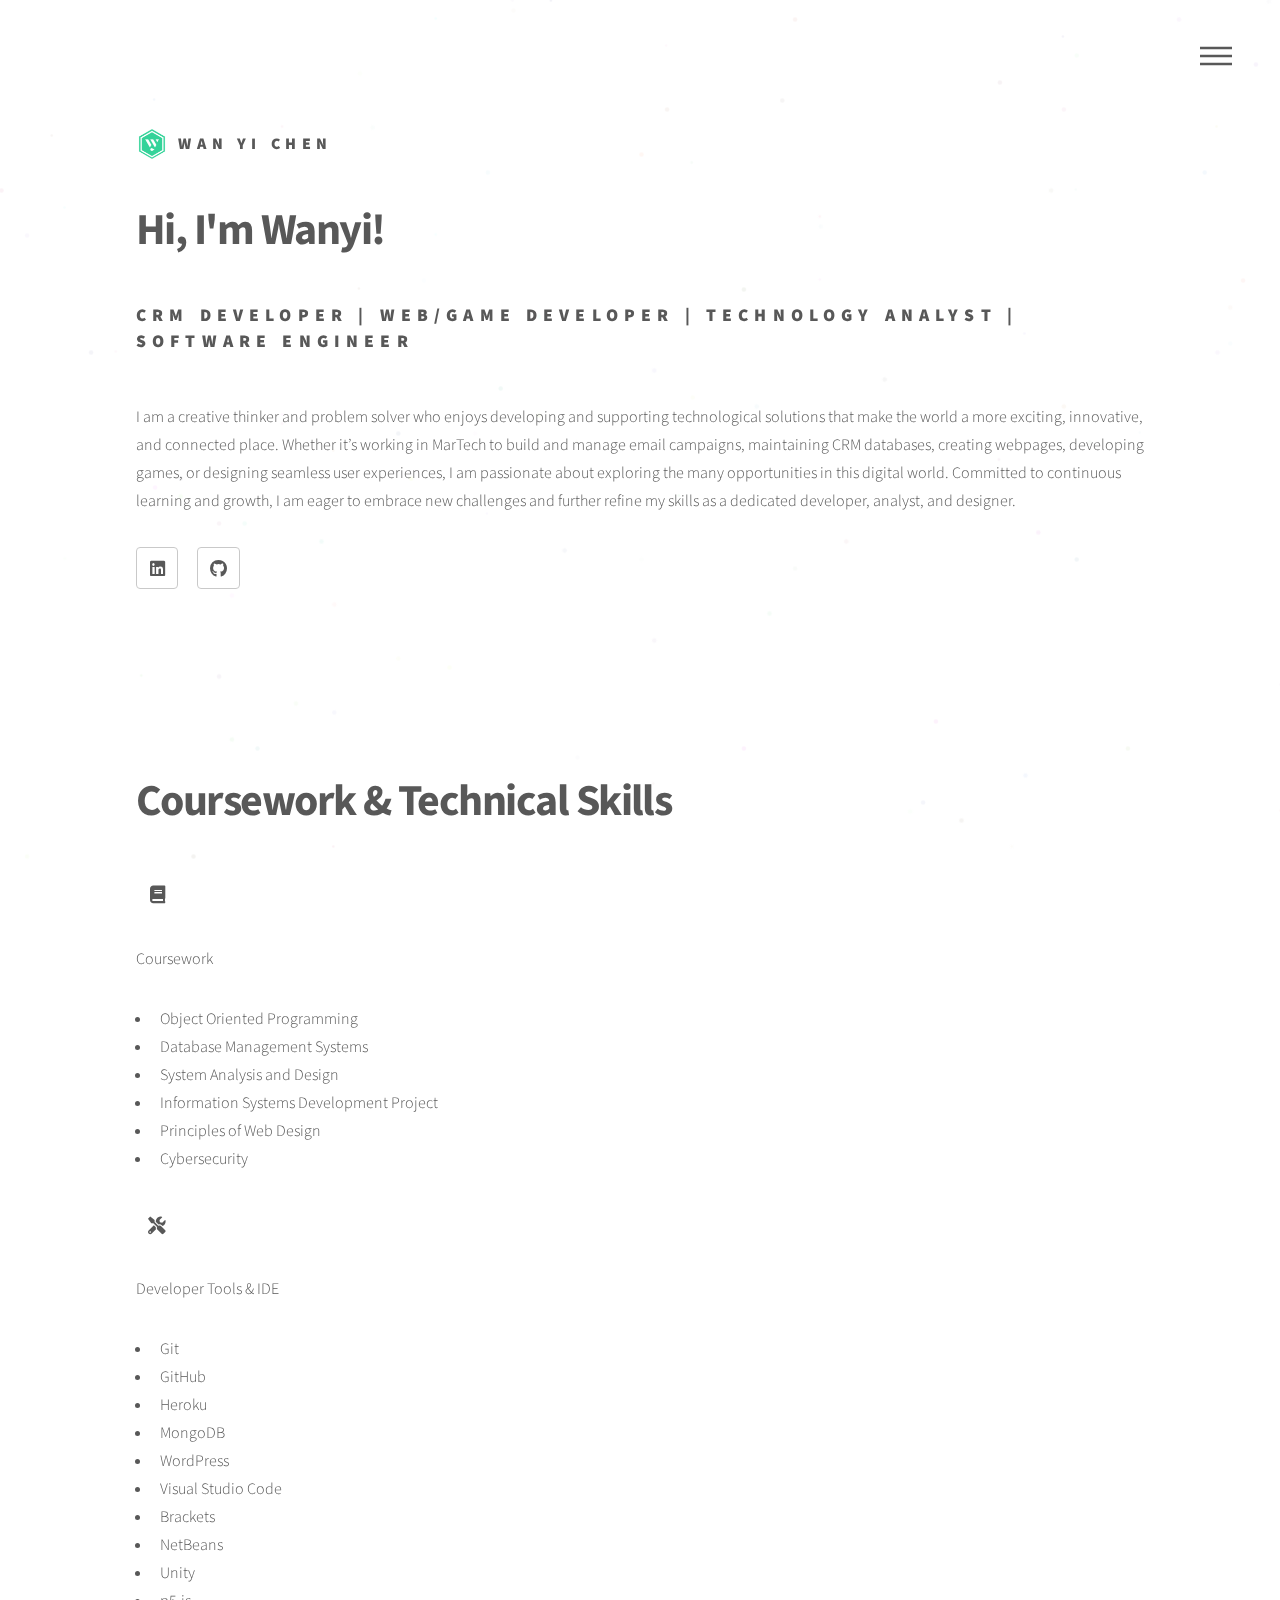
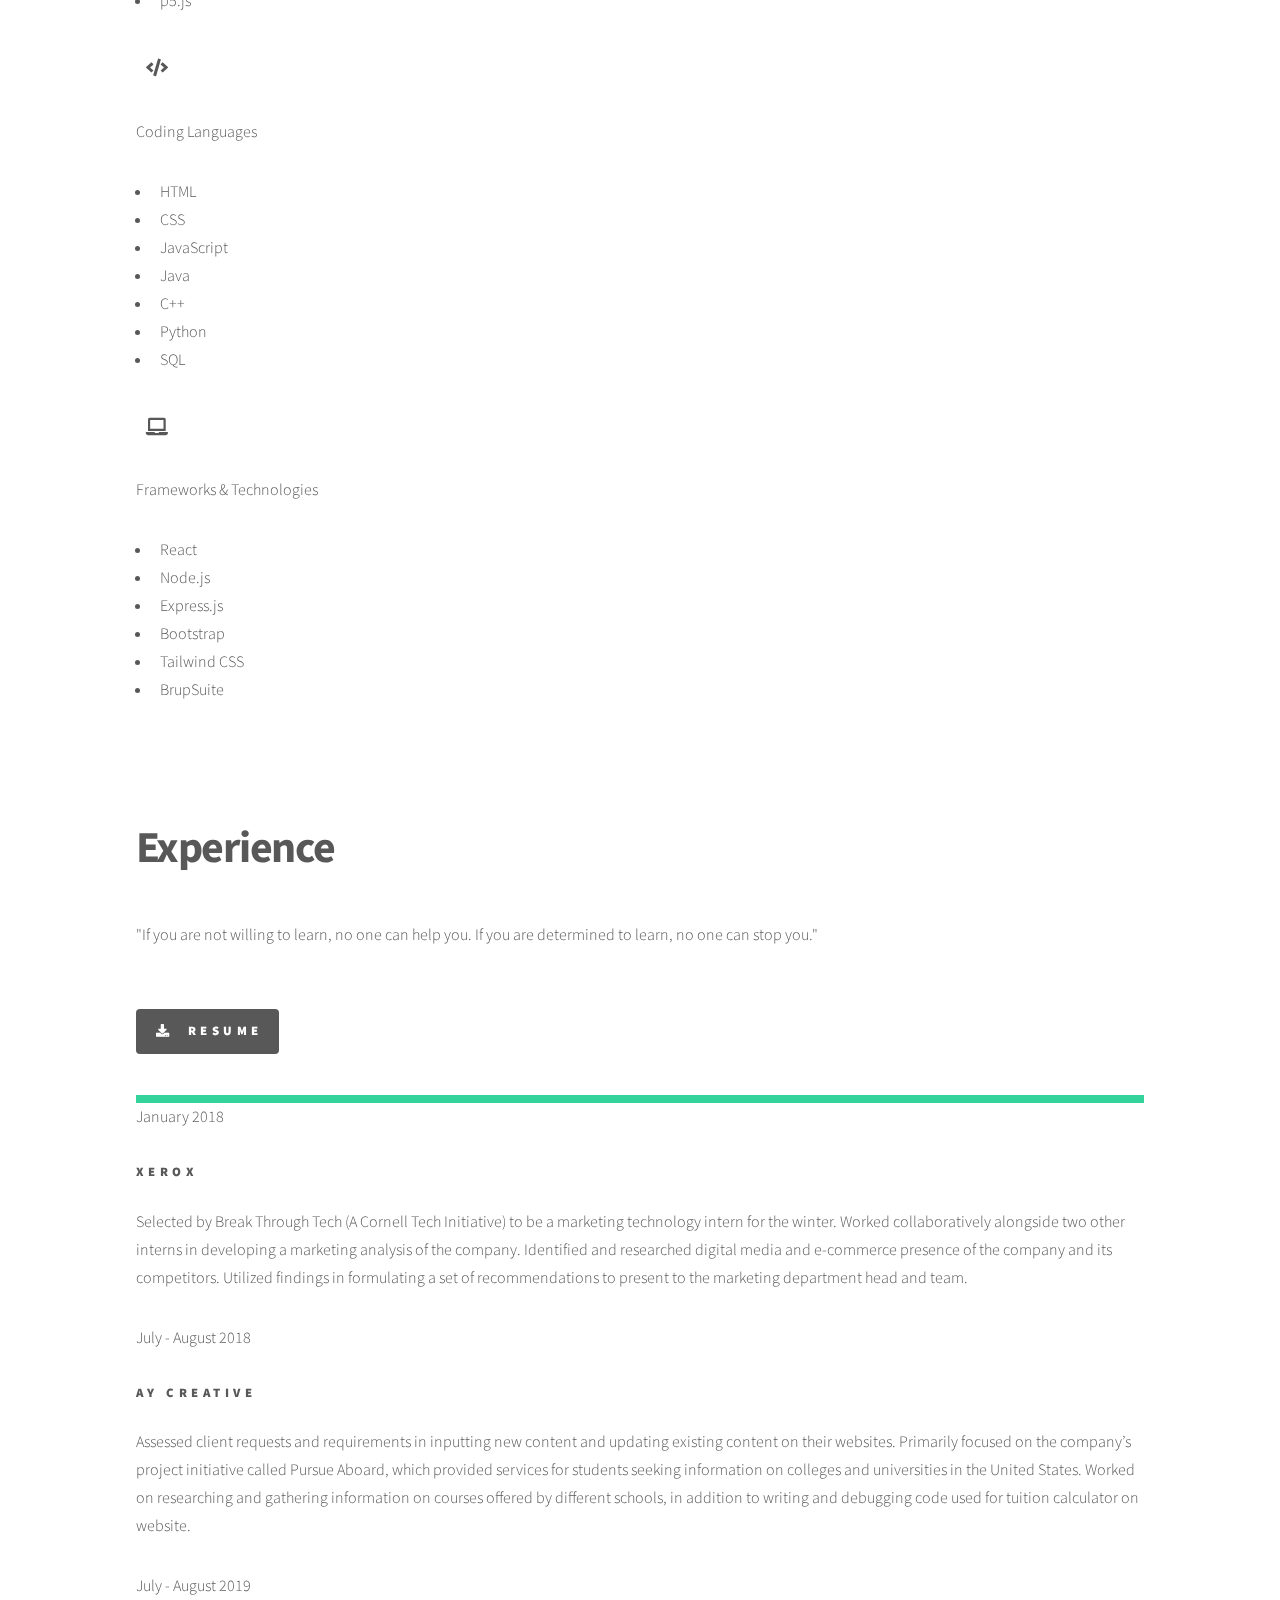
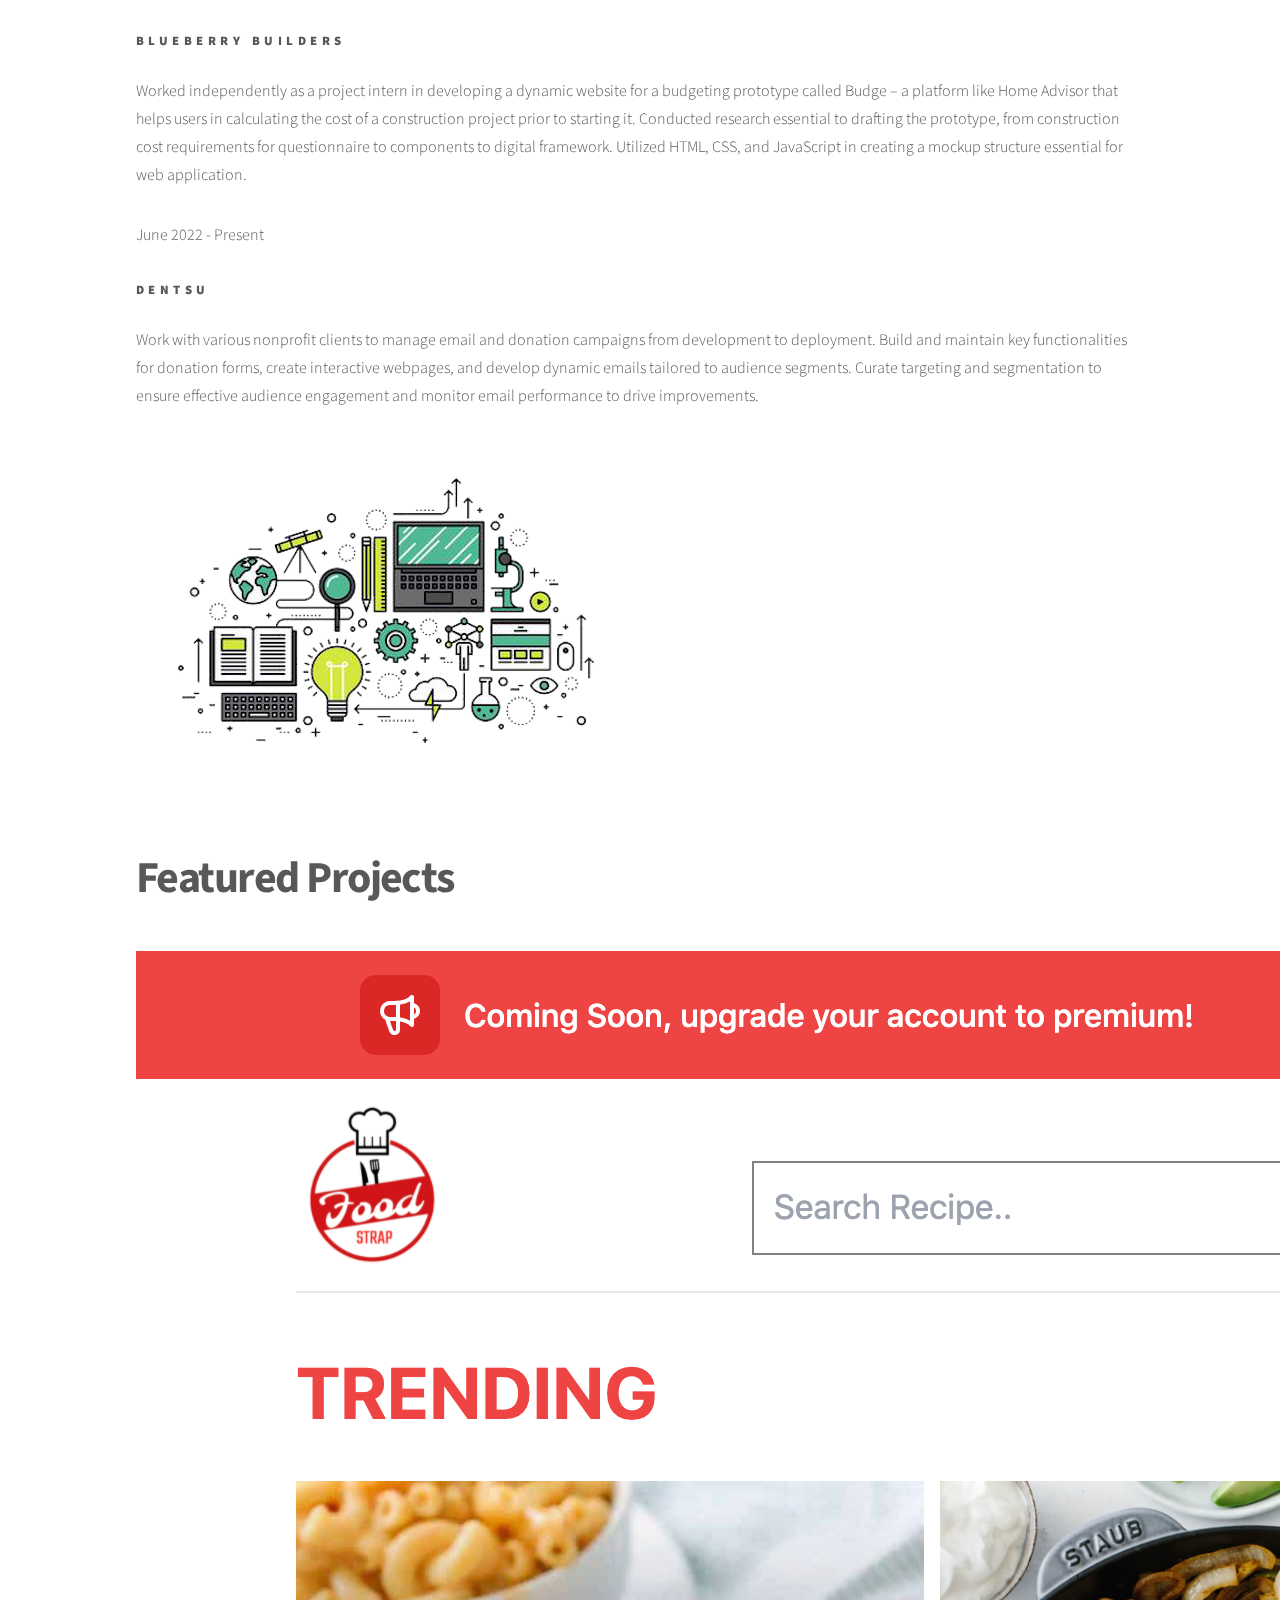
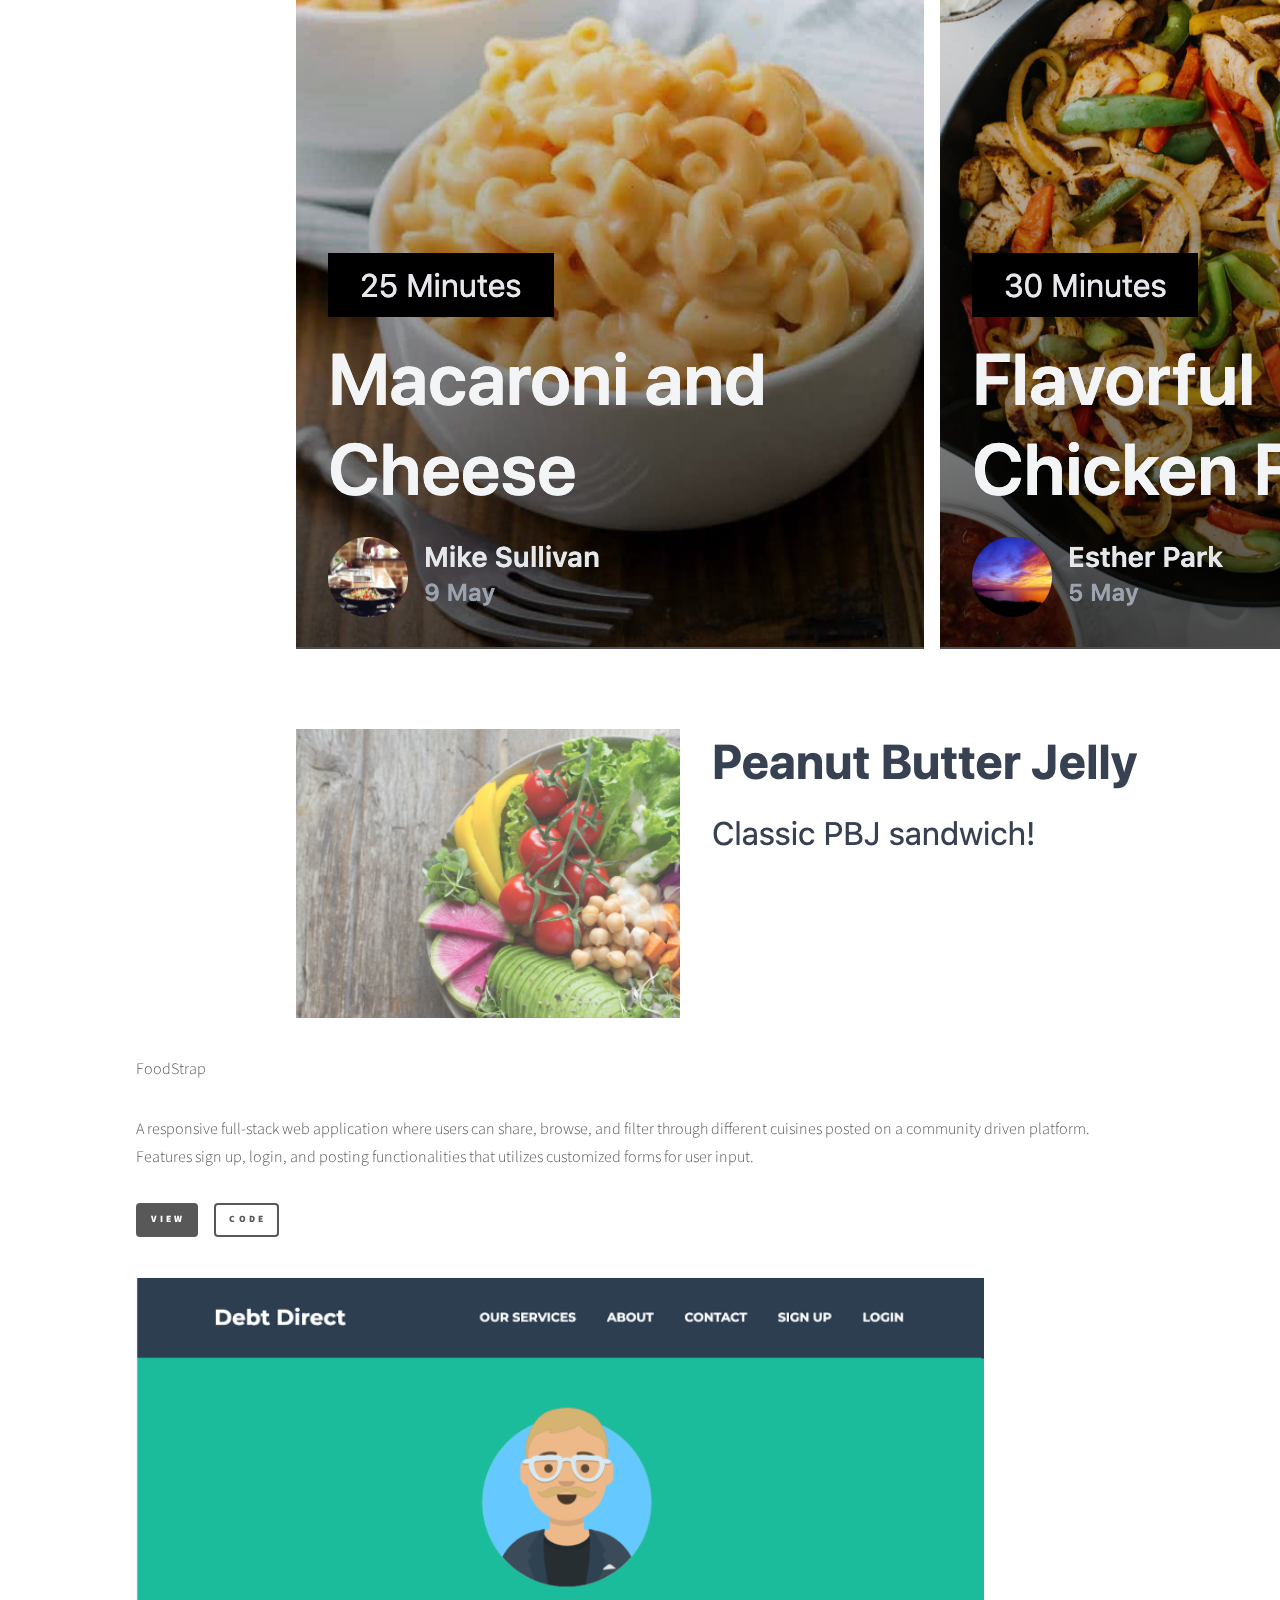
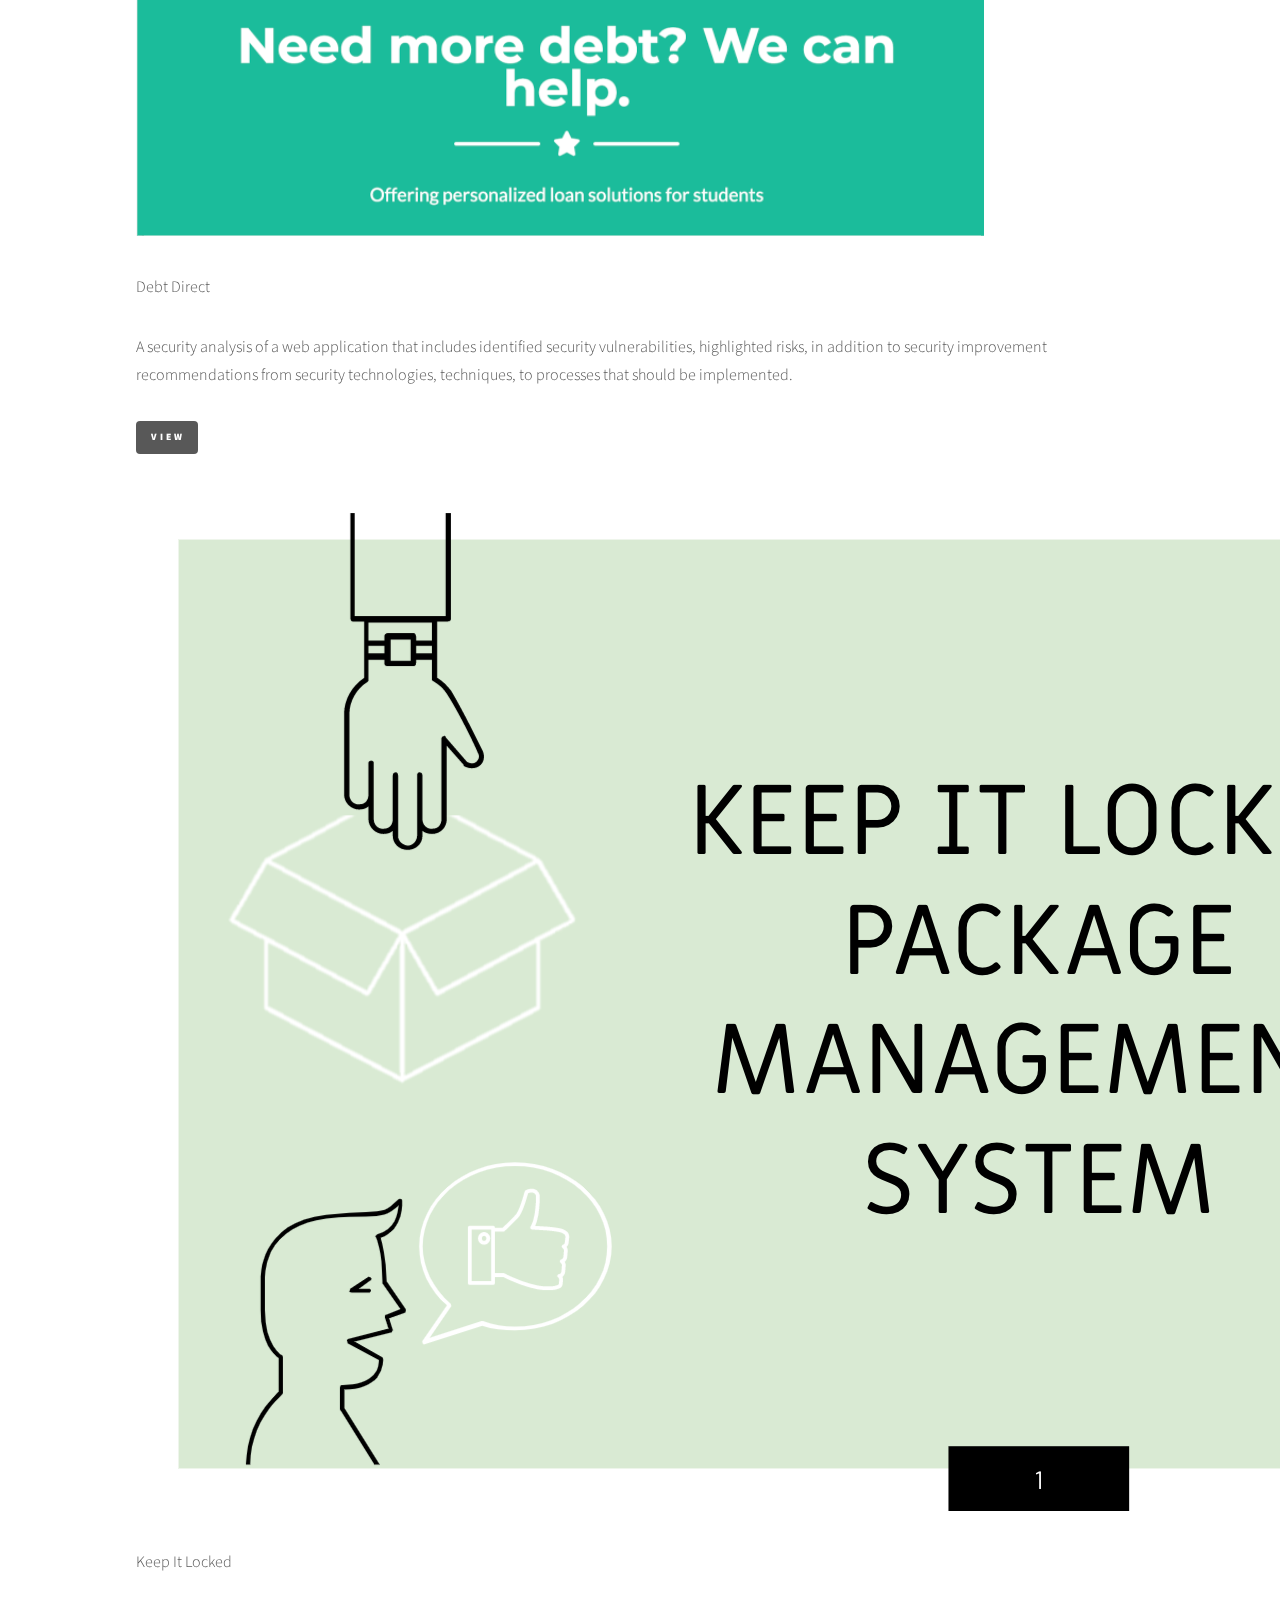
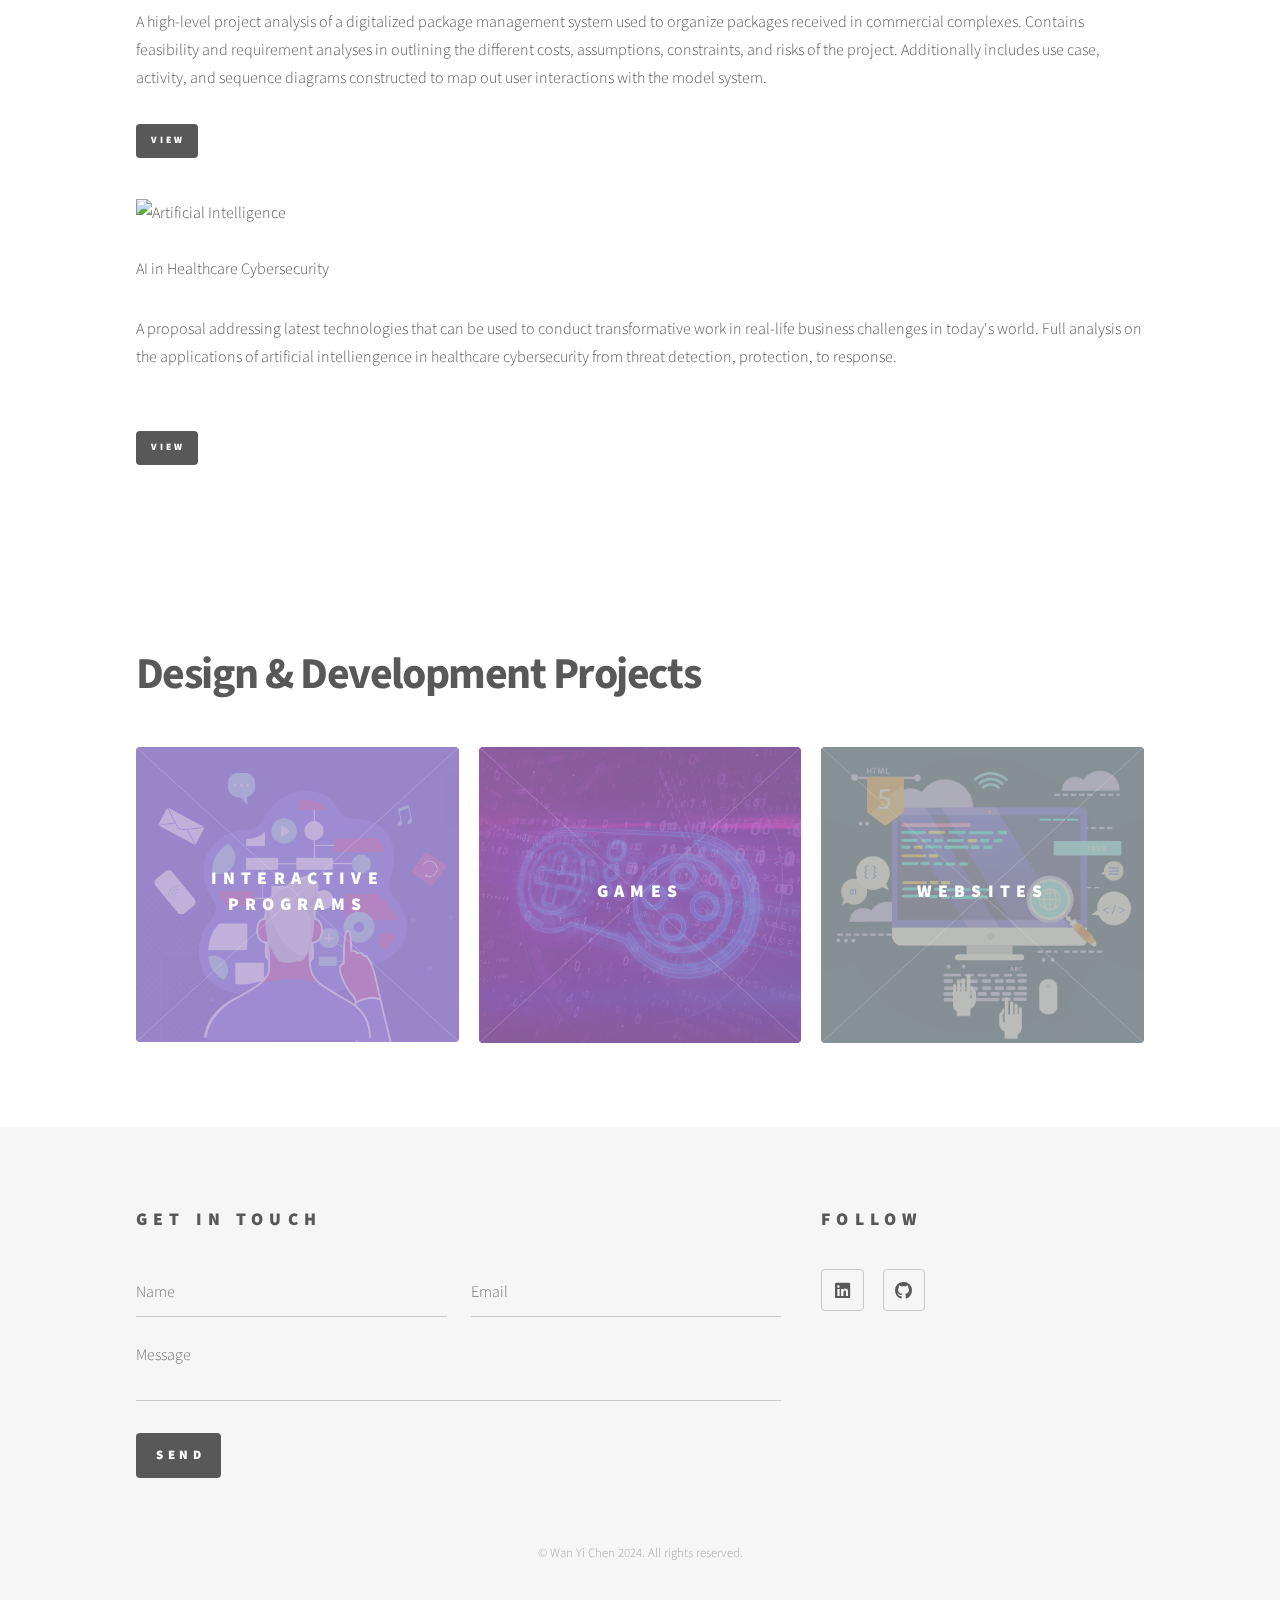
==== index.html @ b0705f7f "Updated header" ====
<!DOCTYPE HTML>
<html>
	<head>
		<title>Wan Yi Chen</title>
		<meta charset="utf-8"/>
        <link href="imgs/logo.png" rel="icon" type="image/x-icon"/>
		<meta name="viewport" content="width=device-width, initial-scale=1, user-scalable=no"/>
        <link href="https://unpkg.com/tailwindcss@2.0.4/dist/tailwind.min.css" rel="stylesheet"> 
		<link rel="stylesheet" href="assets/css/main.css"/>
        <link rel="stylesheet" href="https://cdnjs.cloudflare.com/ajax/libs/animate.css/4.1.1/animate.min.css"/>
		<noscript><link rel="stylesheet" href="assets/css/noscript.css"/></noscript>
	</head>
	<body class="is-preload">  
         <div id="wrapper" class="animate__animated animate__fadeIn animate__fast" >
            <div class="bg-opacity-90 starfield bg-black">
            <div class="static"></div>
            <div class="moving-1"></div>
            <div class="moving-2"></div>
            <div class="moving-3"></div>
            </div>
            
				<!-- Header -->
					<header id="header">
						<div class="inner text-white">

							<!-- Logo -->
								<a href="index.html" class="logo">
									<span class="symbol"><img src="imgs/logo.png" alt="Logo" /></span><span class="title animate__animated animate__fadeIn">Wan Yi Chen</span>
								</a>

							<!-- Nav -->
								<nav>
									<ul>
										<li><a href="#menu">Menu</a></li>
									</ul>
								</nav>
						</div>
					</header>

				<!-- Menu -->
					<nav id="menu">
						<h2>Menu</h2>
						<ul>
							<li><a href="index.html">Home</a></li>
                            <li><a href="#coursework&technicalskills">Coursework &amp; Technical Skills</a></li>
							<li><a href="#experience">Experience</a></li>
							<li><a href="#academicprojects">Academic Projects</a></li>
							<li><a href="#design&developmentprojects">Design &amp; Development Projects</a></li>
							<li><a href="#footer">Contact</a></li>
						</ul>
					</nav>

				<!-- Main -->
					<div id="main" >
						<div class="inner text-white">
							<header>
                                <h1 class="py-0.5">Hi, I'm Wanyi!</h1>
                                <h2 class="py-0.5 text-base">CRM Developer | Web/Game Developer | Technology Analyst | Software Engineer</h2><br>
								<p>I am a creative thinker and problem solver who enjoys developing and supporting technological solutions that make the world a more exciting, innovative, and connected place. Whether it’s working in MarTech to build and manage email campaigns, maintaining CRM databases, creating webpages, developing games, or designing seamless user experiences, I am passionate about exploring the many opportunities in this digital world. Committed to continuous learning and growth, I am eager to embrace new challenges and further refine my skills as a dedicated developer, analyst, and designer.</p>
                                <ul class="icons">
									<li><a href="https://www.linkedin.com/in/-wanyichen" target="_blank" class="icon brands style2 fa-linkedin"><span class="label">LinkedIn</span></a></li>
									<li><a href="https://github.com/wyc21" target="_blank" class="icon brands style2 fa-github"><span class="label">GitHub</span></a></li>
								</ul>
							</header>
						</div> 
					</div>
                
                <!-- Coursework & Technical Skills -->
					<div id="coursework&technicalskills" class="bg-gray-100 bg-opacity-">
						<div class="inner">
                            <br><br>
				            <h1>Coursework &amp; Technical Skills</h1>
							<div class="flex items-center justify-center">
                                <div class="grid grid-cols-1 gap-7 sm:grid-cols-2 md:grid-cols-2 lg:grid-cols-4 xl:grid-cols-4">
                                    <!-- 1 card -->
                                    <div class="relative bg-white py-6 px-6 rounded-3xl w-64 my-13 shadow-xl">
                                        <div class=" text-white flex items-center absolute rounded-full py-4 px-4 shadow-xl bg-green-400 left-4 -top-6">
                                            <li class="icon solid style2 fa-book" style="border: none;"></li>
                                        </div>
                                        <br>
                                        <div class="mt-8">
                                            <p class="text-2xl md:text-2xl font-bold leading-normal md:leading-relaxed mb-2">Coursework</p> 
                                            <p class="text-2xl md:text-2xl font-bold leading-normal md:leading-relaxed mb-2"></p> 
											<ul>
                                                <li>Object Oriented Programming</li>
												<li>Database Management Systems</li>
												<li>System Analysis and Design</li>
                                                <li>Information Systems Development Project</li>
                                                <li>Principles of Web Design</li>
                                                <li>Cybersecurity</li>
											</ul>
											
                                        </div>
                                    </div>

                                    <!-- 2 card -->
                                    <div class="relative bg-white py-6 px-6 rounded-3xl w-64 my-13 shadow-xl">
                                        <div class=" text-white flex items-center absolute rounded-full py-4 px-4 shadow-xl bg-green-400 left-4 -top-6">
                                            <!-- svg  -->
                                            <li class="icon solid style2 fa-tools" style="border: none;"></li>
                                        </div>
                                        <br>
                                        <div class="mt-8">
                                            <p class="text-2xl md:text-2xl font-bold leading-normal md:leading-relaxed mb-2"> Developer Tools &amp; IDE</p> 
                                            
											<ul>
												<li>Git</li>
												<li>GitHub</li>
                                                <li>Heroku</li>
                                                <li>MongoDB</li>
                                                <li>WordPress</li>
                                                <li>Visual Studio Code</li>
                                                <li>Brackets</li>
                                                <li>NetBeans</li>
                                                <li>Unity</li>
                                                <li>p5.js</li>
											</ul>
                                        </div>
                                    </div>

                                    <!-- 3 card -->
                                    <div class="relative bg-white py-6 px-6 rounded-3xl w-64 my-13 shadow-xl">
                                        <div class=" text-white flex items-center absolute rounded-full py-4 px-4 shadow-xl bg-green-400 left-4 -top-6">
                                            <!-- svg  -->
                                            <li class="icon solid style2 fa-code" style="border: none;"></li>
                                        </div>
                                        <br>
                                        <div class="mt-8">
                                            <p class="text-2xl md:text-2xl font-bold leading-normal md:leading-relaxed mb-2">Coding Languages</p> 
                                            <p class="text-2xl md:text-2xl font-bold leading-normal md:leading-relaxed mb-2"></p> 
											<ul>
												<li>HTML</li>
												<li>CSS</li>
												<li>JavaScript</li>
                                                <li>Java</li>
                                                <li>C++</li>
                                                <li>Python</li>
                                                <li>SQL</li>
											</ul>
											
                                        </div>
                                    </div>

                                    
                                     <!-- 4 card -->
                                    <div class="relative bg-white py-6 px-6 rounded-3xl w-64 my-13 shadow-xl">
                                        <div class=" text-white flex items-center absolute rounded-full py-4 px-4 shadow-xl bg-green-400 left-4 -top-6">
                                            <!-- svg  -->
                                            <li class="icon solid style2 fa-laptop" style="border: none;"></li>
                                        </div>
                                        <br>
                                        <div class="mt-8">
                                            <p class="text-2xl md:text-2xl font-bold leading-normal md:leading-relaxed mb-2">Frameworks &amp; Technologies</p> 
                                            
											<ul>
                                                <li>React</li>
                                                <li>Node.js</li>
                                                <li>Express.js</li>
                                                <li>Bootstrap</li>
                                                <li>Tailwind CSS</li>
                                                <li>BrupSuite</li>												
											</ul>
                                        </div>
                                    </div>
                                </div>
                            </div>
						</div>
                        <br><br><br>

					</div>
                
                <!-- Experience -->
					<div id="experience" class="bg-white">
						<div class="inner">
                            <section>
                                <div class="text-gray py-8">
                                <div class="container mx-auto flex flex-col items-start md:flex-row my-12 md:my-24">
                                  <div class="flex flex-col w-full sticky md:top-36 lg:w-1/3 mt-2 md:mt-12 px-8">
                                    <h1>Experience</h1>
                                    <p>
                                      "If you are not willing to learn, no one can help you. If you are determined to learn, no one can stop you."
                                    </p>
                                    <br>
                                      
									<ul class="actions">
										<li><a href="https://drive.google.com/file/d/18o-GOjM1b8qP3VtBN385Vcfc3xRdpAsq/view?usp=sharing" target="_blank" class="button primary icon solid fa-download"> Resume</a></li>
										<!--<li><a href="#" class="button icon solid fa-upload">Icon</a></li>-->
									</ul>
                                      
                                  </div>
                                  <div class="ml-0 md:ml-12 lg:w-2/3 sticky">
                                    <div class="container mx-auto w-full h-full">
                                      <div class="relative wrap overflow-hidden p-10 h-full">
                                        <div class="border-2-2 border-green-555 absolute h-full border"
                                          style="right: 50%; border: 2px solid #34D399; border-radius: 1%;"></div>
                                        <div class="border-2-2 border-green-555 absolute h-full border"
                                          style="left: 50%; border: 2px solid #34D399; border-radius: 1%;"></div>
                                        <div class="mb-8 flex justify-between flex-row-reverse items-center w-full left-timeline">
                                          <div class="order-1 w-5/12"></div>
                                          <div class="order-1 w-5/12 px-1 py-4 text-right">
                                            <p class="mb-3 text-base text-green-500">January 2018</p>
                                            <a href="https://drive.google.com/file/d/1yQUHmw_jqwL-TA2JzObLzUQt7g9b4c9-/view" target="_blank"><h4 class="mb-3 font-bold text-lg md:text-2xl">Xerox</h4></a>
                                            <!--<img class="py-4" src="imgs/xerox.png"/>-->
                                            <p class="text-sm md:text-base leading-snug text-gray text-opacity-100">
                                              Selected by Break Through Tech (A Cornell Tech Initiative) to be a marketing technology intern for the winter. Worked collaboratively alongside two other interns in developing a marketing analysis of the company. Identified and researched digital media and e-commerce presence of the company and its competitors. Utilized findings in formulating a set of recommendations to present to the marketing department head and team.
                                            </p>
                                          </div>
                                        </div>
                                        <div class="mb-8 flex justify-between items-center w-full right-timeline">
                                          <div class="order-1 w-5/12"></div>
                                          <div class="order-1  w-5/12 px-1 py-4 text-left">
                                            <p class="mb-3 text-base text-green-500">July - August 2018</p>
                                            <a href="https://aycreativegroup.com/en/" target="_blank"><h4 class="mb-3 font-bold text-lg md:text-2xl">AY Creative</h4></a>
                                            <!--<img class="py-4" src="imgs/aycreative.png" />-->
                                            <p class="text-sm md:text-base leading-snug text-gray text-opacity-100">
                                                Assessed client requests and requirements in inputting new content and updating existing content on their websites. Primarily focused on the company’s project initiative called Pursue Aboard, which provided services for students seeking information on colleges and universities in the United States. Worked on researching and gathering information on courses offered by different schools, in addition to writing and debugging code used for tuition calculator on website.
                                            </p>
                                          </div>
                                        </div>
                                        <div class="mb-8 flex justify-between flex-row-reverse items-center w-full left-timeline">
                                          <div class="order-1 w-5/12"></div>
                                          <div class="order-1 w-5/12 px-1 py-4 text-right">
                                            <p class="mb-3 text-base text-green-500">July - August 2019</p>
                                            <a href="https://drive.google.com/file/d/1PQ29CvT6aPrEc_n4iLNlScfOBwNQAE7D/view" target="_blank"><h4 class="mb-3 font-bold text-lg md:text-2xl">Blueberry Builders</h4></a>
                                            <!--<img class="object-contain h-47 py-4 " src="imgs/bb.png"/>-->
                                            <p class="text-sm md:text-base leading-snug text-gray text-opacity-100">
                                              Worked independently as a project intern in developing a dynamic website for a budgeting prototype called Budge – a platform like Home Advisor that helps users in calculating the cost of a construction project prior to starting it. Conducted research essential to drafting the prototype, from construction cost requirements for questionnaire to components to digital framework. Utilized HTML, CSS, and JavaScript in creating a mockup structure essential for web application.
                                            </p>
                                          </div>
                                        </div>
        				<div class="mb-8 flex justify-between items-center w-full right-timeline">
                                          <div class="order-1 w-5/12"></div>
                                          <div class="order-1  w-5/12 px-1 py-4 text-left">
                                            <p class="mb-3 text-base text-green-500">June 2022 - Present</p>
                                            <a href="https://drive.google.com/file/d/1j6BR5jCh7_UHBPRL1I7KFLWon0sZc4JG/view?usp=drive_link" target="_blank"><h4 class="mb-3 font-bold text-lg md:text-2xl">Dentsu</h4></a>
                                            <!--<img class="py-4" src="imgs/aycreative.png" />-->
                                            <p class="text-sm md:text-base leading-snug text-gray text-opacity-100">
                                        	Work with various nonprofit clients to manage email and donation campaigns from development to deployment. Build and maintain key functionalities for donation forms, create interactive webpages, and develop dynamic emails tailored to audience segments. Curate targeting and segmentation to ensure effective audience engagement and monitor email performance to drive improvements.
                                            </p>
                                          </div>
                                        </div>
                                      </div>
                                      <img class="mx-auto -mt-30 md:-mt-30" src="imgs/tech.png" />
                                    </div>
                                  </div>
                                </div>
                              </div>
                            </section>

						</div>
					</div>
                
                <!-- Featured Projects -->
					<div id="academicprojects" class="bg-gray-100">
						<div class="inner">
                            <br><br>
                           <div class="content">
                               <h1>Featured Projects</h1>
                                <div class="grid mt-8  gap-8 grid-cols-1 md:grid-cols-2 xl:grid-cols-2">
                                    <div class="flex flex-col ">
                                        <div class="bg-white shadow-md  rounded-3xl p-4">
                                            <div class="flex-none lg:flex">
                                                <div class=" h-full w-full  lg:mb-0 mb-3">
                                                    <img src="imgs/foodstrap.png"
                                                        alt="FoodStrap" class="w-full  object-scale-down lg:object-cover  lg:h-80 rounded-2xl">
                                                </div>

                                                </div>
                                            <div class="flex-auto ml-3 justify-evenly py-2">
                                                <br>
                                                <p class="text-3xl md:text-3xl font-bold leading-normal md:leading-relaxed mb-2">FoodStrap</p> 
                                                <p>A responsive full-stack web application where users can share, browse, and filter through different cuisines posted on a community driven platform. Features sign up, login, and posting functionalities that utilizes customized forms for user input.</p>
                                                <ul class="actions">
                                                <!--<li><a href="https://evening-wildwood-37916.herokuapp.com/" target="_blank" class="button primary small">Live</a></li>-->
                                                <li><a href="https://wyc21.github.io/teamfoodstrap/" target="_blank" class="button primary small">View</a></li>
                                                <li><a href="https://github.com/code269/Foodstrap" target="_blank" class="button small">Code</a></li>
                                                </ul>
                                            </div>
                                        </div>
                                    </div>
                                    <div class="flex flex-col ">
                                        <div class="bg-white shadow-md  rounded-3xl p-4">
                                            <div class="flex-none lg:flex">
                                                <div class=" h-full w-full  lg:mb-0 mb-3">
                                                    <img src="imgs/debt.png"
                                                        alt="Debt Direct" class=" w-full  object-scale-down lg:object-cover  lg:h-80 rounded-2xl">
                                                </div>
                                                </div>
                                            <div class="flex-auto ml-3 justify-evenly py-2">
                                                <br>
                                                <p class="text-3xl md:text-3xl font-bold leading-normal md:leading-relaxed mb-2">Debt Direct</p> 
                                                <p class="">A security analysis of a web application that includes identified security vulnerabilities, highlighted risks, in addition to security improvement recommendations from security technologies, techniques, to processes that should be implemented.</p>
                                                <ul class="actions">
                                                <li><a href="https://drive.google.com/file/d/1vNE9myL2ba5YNNHiNvjFSKFUrs9vTBl4/view?usp=sharing" target="_blank" class="button primary small">View</a></li>
                                                </ul>
                                            </div>
                                        </div>
                                    </div>
                                    <div class="flex flex-col ">
                                        <div class="bg-white shadow-md  rounded-3xl p-4">
                                            <div class="flex-none lg:flex">
                                                <div class=" h-full w-full  lg:mb-0 mb-3">
                                                    <img src="imgs/keepitlocked.png"
                                                        alt="Keep It Locked" class=" w-full  object-scale-down lg:object-cover  lg:h-80 rounded-2xl">
                                                </div>

                                                </div>
                                            <div class="flex-auto ml-3 justify-evenly py-2">
                                                <br>
                                                <p class="text-3xl md:text-3xl font-bold leading-normal md:leading-relaxed mb-2">Keep It Locked</p> 
                                                <p>A high-level project analysis of a digitalized package management system used to organize packages received in commercial complexes. Contains feasibility and requirement analyses in outlining the different costs, assumptions, constraints, and risks of the project. Additionally includes use case, activity, and sequence diagrams constructed to map out user interactions with the model system.</p>
                                                <ul class="actions">
                                                <li><a href="https://drive.google.com/drive/folders/1AUXqIhWLlhalVPJja4xqK9_0mr_6cXMq?usp=sharing" target="_blank" class="button primary small">View</a></li>
                                                </ul>
                                            </div>
                                        </div>
                                    </div>
                                    <div class="flex flex-col ">
                                        <div class="bg-white shadow-md  rounded-3xl p-4">
                                            <div class="flex-none lg:flex">
                                                <div class=" h-full w-full  lg:mb-0 mb-3">
                                                    <img src="imgs/ai.png"
                                                        alt="Artificial Intelligence" class=" w-full  object-scale-down lg:object-cover  lg:h-80 rounded-2xl">
                                                </div>

                                                </div>
                                            <div class="flex-auto ml-3 justify-evenly py-2">
                                                <br>
                                                <p class="text-3xl md:text-3xl font-bold leading-normal md:leading-relaxed mb-2">AI in Healthcare Cybersecurity</p> 
                                                <p>A proposal addressing latest technologies that can be used to conduct transformative work in real-life business challenges in today's world. Full analysis on the applications of artificial intelliengence in healthcare cybersecurity from threat detection, protection, to response.</p>
                                                <br>
                                                <ul class="actions">
                                                <li><a href="https://drive.google.com/file/d/13tG_dclLdoRSAJwkjGaUN20kIacrQZGK/view?usp=sharing" target="_blank" class="button primary small">View</a></li>
                                                </ul>
                                            </div>
                                        </div>
                                    </div>
                                </div>
                            </div>
                            <br><br><br>
						</div>
					</div>
                
                 <!-- Design & Development Projects -->
					<div id="design&developmentprojects" class="bg-white">
						<div class="inner">
                            <br><br>
				            <h1>Design &amp; Development Projects</h1>
							<section class="tiles">
								<article class="style1">
									<span class="image">
										<img src="imgs/interactiveprograms.png" alt="Interactive Programs" />
									</span>
									<a href="interactiveprograms.html">
										<h2>Interactive Programs</h2>
										<div class="content">
											<p>Collection of interactive programs developed using JavaScript on p5.js</p>
										</div>
									</a>
								</article>
								<article class="style2">
									<span class="image">
										<img src="imgs/games.jpeg" alt="Games" />
									</span>
									<a href="games.html">
										<h2>Games</h2>
										<div class="content">
											<p>Collection of games developed using C#, Unity, and Blender.</p>
										</div>
									</a>
								</article>
								<article class="style6">
									<span class="image">
										<img src="imgs/websites.jpeg" alt="Websites" />
									</span>
									<a href="websites.html">
										<h2>Websites</h2>
										<div class="content">
											<p>Collection of websites developed using HTML, CSS, and JavaScript.</p>
                                            <br>
                                        </div>
									</a>
								</article>
							</section>
						</div>
                        <br><br><br>

					</div>
                
                
				<!-- Footer -->
					<footer id="footer">
						<div class="inner">
							<section>
								<h2>Get in touch</h2>
								<form method="post" action="#">
									<div class="fields">
										<div class="field half">
											<input type="text" name="name" id="name" placeholder="Name" />
										</div>
										<div class="field half">
											<input type="email" name="email" id="email" placeholder="Email" />
										</div>
										<div class="field">
											<textarea name="message" id="message" placeholder="Message"></textarea>
										</div>
									</div>
									<ul class="actions">
										<li><input type="submit" value="Send" class="primary" onclick="window.location.href='mailto:'"/></li>
									</ul>
								</form>
							</section>
							<section>
								<h2>Follow</h2>
								<ul class="icons">
									<li><a href="https://www.linkedin.com/in/-wanyichen" target="_blank" class="icon brands style2 fa-linkedin"><span class="label">LinkedIn</span></a></li>
									<li><a href="https://github.com/wyc21" target="_blank" class="icon brands style2 fa-github"><span class="label">GitHub</span></a></li>
								</ul>
							</section>
                            
							<ul class="copyright">
								<li>&copy; Wan Yi Chen 2024. All rights reserved.</li>
							</ul>
						</div>
					</footer>

			</div>

		<!-- Scripts -->
			<script src="assets/js/jquery.min.js"></script>
			<script src="assets/js/browser.min.js"></script>
			<script src="assets/js/breakpoints.min.js"></script>
			<script src="assets/js/util.js"></script>
			<script src="assets/js/main.js"></script>

	</body>
</html>
---- assets/css/main.css ----
@import url(fontawesome-all.min.css);
@import url("https://fonts.googleapis.com/css?family=Source+Sans+Pro:300,700,900");

/*
	Phantom by HTML5 UP
	html5up.net | @ajlkn
	Free for personal and commercial use under the CCA 3.0 license (html5up.net/license)
*/

html, body, div, span, applet, object,
iframe, h1, h2, h3, h4, h5, h6, p, blockquote,
pre, a, abbr, acronym, address, big, cite,
code, del, dfn, em, img, ins, kbd, q, s, samp,
small, strike, strong, sub, sup, tt, var, b,
u, i, center, dl, dt, dd, ol, ul, li, fieldset,
form, label, legend, table, caption, tbody,
tfoot, thead, tr, th, td, article, aside,
canvas, details, embed, figure, figcaption,
footer, header, hgroup, menu, nav, output, ruby,
section, summary, time, mark, audio, video {
	margin: 0;
	padding: 0;
	border: 0;
	font-size: 100%;
	font: inherit;
	vertical-align: baseline;}

article, aside, details, figcaption, figure,
footer, header, hgroup, menu, nav, section {
	display: block;}

body {
	line-height: 1;
}

ol, ul {
	list-style: none;
}

blockquote, q {
	quotes: none;
}

	blockquote:before, blockquote:after, q:before, q:after {
		content: '';
		content: none;
	}

table {
	border-collapse: collapse;
	border-spacing: 0;
}

body {
	-webkit-text-size-adjust: none;
}

mark {
	background-color: transparent;
	color: inherit;
}

input::-moz-focus-inner {
	border: 0;
	padding: 0;
}

input, select, textarea {
	-moz-appearance: none;
	-webkit-appearance: none;
	-ms-appearance: none;
	appearance: none;
}

/* Basic */

	@-ms-viewport {
		width: device-width;
	}

	body {
		-ms-overflow-style: scrollbar;
	}

	@media screen and (max-width: 480px) {

		html, body {
			min-width: 320px;
		}

	}

	html {
		box-sizing: border-box;
	}

	*, *:before, *:after {
		box-sizing: inherit;
	}

	body {
		background: #ffffff;
	}

		body.is-preload *, body.is-preload *:before, body.is-preload *:after {
			-moz-animation: none !important;
			-webkit-animation: none !important;
			-ms-animation: none !important;
			animation: none !important;
			-moz-transition: none !important;
			-webkit-transition: none !important;
			-ms-transition: none !important;
			transition: none !important;
		}

/* Type */

	body, input, select, textarea {
		color: #585858;
		font-family: "Source Sans Pro", Helvetica, sans-serif;
		font-size: 16pt;
		font-weight: 300;
		line-height: 1.75;
	}

		@media screen and (max-width: 1680px) {

			body, input, select, textarea {
				font-size: 14pt;
			}

		}

		@media screen and (max-width: 1280px) {

			body, input, select, textarea {
				font-size: 12pt;
			}

		}

	a {
		-moz-transition: border-bottom-color 0.2s ease, color 0.2s ease;
		-webkit-transition: border-bottom-color 0.2s ease, color 0.2s ease;
		-ms-transition: border-bottom-color 0.2s ease, color 0.2s ease;
		transition: border-bottom-color 0.2s ease, color 0.2s ease;
		text-decoration: none;
		color: #585858;
		border-bottom: dotted 1px rgba(88, 88, 88, 0.5);
	}

		a:hover {
			border-bottom-color: transparent;
			color: #34D399!important;
		}

	strong, b {
		font-weight: 900;
	}

	em, i {
		font-style: italic;
	}

	p {
		margin: 0 0 2em 0;
	}

	h1 {
		font-size: 2.75em;
		font-weight: 700;
		line-height: 1.3;
		margin: 0 0 1em 0;
		letter-spacing: -0.035em;
	}

		h1 a {
			color: inherit;
		}

		@media screen and (max-width: 736px) {

			h1 {
				font-size: 2em;
				margin: 0 0 1em 0;
			}

		}

		@media screen and (max-width: 360px) {

			h1 {
				font-size: 1.75em;
			}

		}

	h2, h3, h4, h5, h6 {
		font-weight: 900;
		line-height: 1.5;
		margin: 0 0 2em 0;
		text-transform: uppercase;
		letter-spacing: 0.35em;
	}

		h2 a, h3 a, h4 a, h5 a, h6 a {
			color: inherit;
		}

	h2 {
		font-size: 1.1em;
	}

	h3 {
		font-size: 1em;
	}

	h4 {
		font-size: 0.8em;
	}

	h5 {
		font-size: 0.8em;
	}

	h6 {
		font-size: 0.8em;
	}

	@media screen and (max-width: 980px) {

		h1 br, h2 br, h3 br, h4 br, h5 br, h6 br {
			display: none;
		}

	}

	@media screen and (max-width: 736px) {

		h2 {
			font-size: 1em;
		}

		h3 {
			font-size: 0.8em;
		}

	}

	sub {
		font-size: 0.8em;
		position: relative;
		top: 0.5em;
	}

	sup {
		font-size: 0.8em;
		position: relative;
		top: -0.5em;
	}

	blockquote {
		border-left: solid 4px #c9c9c9;
		font-style: italic;
		margin: 0 0 2em 0;
		padding: 0.5em 0 0.5em 2em;
	}

	code {
		background: rgba(144, 144, 144, 0.075);
		border-radius: 4px;
		border: solid 1px #c9c9c9;
		font-family: "Courier New", monospace;
		font-size: 0.9em;
		margin: 0 0.25em;
		padding: 0.25em 0.65em;
	}

	pre {
		-webkit-overflow-scrolling: touch;
		font-family: "Courier New", monospace;
		font-size: 0.9em;
		margin: 0 0 2em 0;
	}

		pre code {
			display: block;
			line-height: 1.75;
			padding: 1em 1.5em;
			overflow-x: auto;
		}

	hr {
		border: 0;
		border-bottom: solid 1px #c9c9c9;
		margin: 2em 0;
	}

		hr.major {
			margin: 3em 0;
		}

	.align-left {
		text-align: left;
	}

	.align-center {
		text-align: center;
	}

	.align-right {
		text-align: right;
	}

/* Row */

	.row {
		display: flex;
		flex-wrap: wrap;
		box-sizing: border-box;
		align-items: stretch;
	}

		.row > * {
			box-sizing: border-box;
		}

		.row.gtr-uniform > * > :last-child {
			margin-bottom: 0;
		}

		.row.aln-left {
			justify-content: flex-start;
		}

		.row.aln-center {
			justify-content: center;
		}

		.row.aln-right {
			justify-content: flex-end;
		}

		.row.aln-top {
			align-items: flex-start;
		}

		.row.aln-middle {
			align-items: center;
		}

		.row.aln-bottom {
			align-items: flex-end;
		}

		.row > .imp {
			order: -1;
		}

		.row > .col-1 {
			width: 8.33333%;
		}

		.row > .off-1 {
			margin-left: 8.33333%;
		}

		.row > .col-2 {
			width: 16.66667%;
		}

		.row > .off-2 {
			margin-left: 16.66667%;
		}

		.row > .col-3 {
			width: 25%;
		}

		.row > .off-3 {
			margin-left: 25%;
		}

		.row > .col-4 {
			width: 33.33333%;
		}

		.row > .off-4 {
			margin-left: 33.33333%;
		}

		.row > .col-5 {
			width: 41.66667%;
		}

		.row > .off-5 {
			margin-left: 41.66667%;
		}

		.row > .col-6 {
			width: 50%;
		}

		.row > .off-6 {
			margin-left: 50%;
		}

		.row > .col-7 {
			width: 58.33333%;
		}

		.row > .off-7 {
			margin-left: 58.33333%;
		}

		.row > .col-8 {
			width: 66.66667%;
		}

		.row > .off-8 {
			margin-left: 66.66667%;
		}

		.row > .col-9 {
			width: 75%;
		}

		.row > .off-9 {
			margin-left: 75%;
		}

		.row > .col-10 {
			width: 83.33333%;
		}

		.row > .off-10 {
			margin-left: 83.33333%;
		}

		.row > .col-11 {
			width: 91.66667%;
		}

		.row > .off-11 {
			margin-left: 91.66667%;
		}

		.row > .col-12 {
			width: 100%;
		}

		.row > .off-12 {
			margin-left: 100%;
		}

		.row.gtr-0 {
			margin-top: 0;
			margin-left: 0em;
		}

			.row.gtr-0 > * {
				padding: 0 0 0 0em;
			}

			.row.gtr-0.gtr-uniform {
				margin-top: 0em;
			}

				.row.gtr-0.gtr-uniform > * {
					padding-top: 0em;
				}

		.row.gtr-25 {
			margin-top: 0;
			margin-left: -0.5em;
		}

			.row.gtr-25 > * {
				padding: 0 0 0 0.5em;
			}

			.row.gtr-25.gtr-uniform {
				margin-top: -0.5em;
			}

				.row.gtr-25.gtr-uniform > * {
					padding-top: 0.5em;
				}

		.row.gtr-50 {
			margin-top: 0;
			margin-left: -1em;
		}

			.row.gtr-50 > * {
				padding: 0 0 0 1em;
			}

			.row.gtr-50.gtr-uniform {
				margin-top: -1em;
			}

				.row.gtr-50.gtr-uniform > * {
					padding-top: 1em;
				}

		.row {
			margin-top: 0;
			margin-left: -2em;
		}

			.row > * {
				padding: 0 0 0 2em;
			}

			.row.gtr-uniform {
				margin-top: -2em;
			}

				.row.gtr-uniform > * {
					padding-top: 2em;
				}

		.row.gtr-150 {
			margin-top: 0;
			margin-left: -3em;
		}

			.row.gtr-150 > * {
				padding: 0 0 0 3em;
			}

			.row.gtr-150.gtr-uniform {
				margin-top: -3em;
			}

				.row.gtr-150.gtr-uniform > * {
					padding-top: 3em;
				}

		.row.gtr-200 {
			margin-top: 0;
			margin-left: -4em;
		}

			.row.gtr-200 > * {
				padding: 0 0 0 4em;
			}

			.row.gtr-200.gtr-uniform {
				margin-top: -4em;
			}

				.row.gtr-200.gtr-uniform > * {
					padding-top: 4em;
				}

		@media screen and (max-width: 1680px) {

			.row {
				display: flex;
				flex-wrap: wrap;
				box-sizing: border-box;
				align-items: stretch;
			}

				.row > * {
					box-sizing: border-box;
				}

				.row.gtr-uniform > * > :last-child {
					margin-bottom: 0;
				}

				.row.aln-left {
					justify-content: flex-start;
				}

				.row.aln-center {
					justify-content: center;
				}

				.row.aln-right {
					justify-content: flex-end;
				}

				.row.aln-top {
					align-items: flex-start;
				}

				.row.aln-middle {
					align-items: center;
				}

				.row.aln-bottom {
					align-items: flex-end;
				}

				.row > .imp-xlarge {
					order: -1;
				}

				.row > .col-1-xlarge {
					width: 8.33333%;
				}

				.row > .off-1-xlarge {
					margin-left: 8.33333%;
				}

				.row > .col-2-xlarge {
					width: 16.66667%;
				}

				.row > .off-2-xlarge {
					margin-left: 16.66667%;
				}

				.row > .col-3-xlarge {
					width: 25%;
				}

				.row > .off-3-xlarge {
					margin-left: 25%;
				}

				.row > .col-4-xlarge {
					width: 33.33333%;
				}

				.row > .off-4-xlarge {
					margin-left: 33.33333%;
				}

				.row > .col-5-xlarge {
					width: 41.66667%;
				}

				.row > .off-5-xlarge {
					margin-left: 41.66667%;
				}

				.row > .col-6-xlarge {
					width: 50%;
				}

				.row > .off-6-xlarge {
					margin-left: 50%;
				}

				.row > .col-7-xlarge {
					width: 58.33333%;
				}

				.row > .off-7-xlarge {
					margin-left: 58.33333%;
				}

				.row > .col-8-xlarge {
					width: 66.66667%;
				}

				.row > .off-8-xlarge {
					margin-left: 66.66667%;
				}

				.row > .col-9-xlarge {
					width: 75%;
				}

				.row > .off-9-xlarge {
					margin-left: 75%;
				}

				.row > .col-10-xlarge {
					width: 83.33333%;
				}

				.row > .off-10-xlarge {
					margin-left: 83.33333%;
				}

				.row > .col-11-xlarge {
					width: 91.66667%;
				}

				.row > .off-11-xlarge {
					margin-left: 91.66667%;
				}

				.row > .col-12-xlarge {
					width: 100%;
				}

				.row > .off-12-xlarge {
					margin-left: 100%;
				}

				.row.gtr-0 {
					margin-top: 0;
					margin-left: 0em;
				}

					.row.gtr-0 > * {
						padding: 0 0 0 0em;
					}

					.row.gtr-0.gtr-uniform {
						margin-top: 0em;
					}

						.row.gtr-0.gtr-uniform > * {
							padding-top: 0em;
						}

				.row.gtr-25 {
					margin-top: 0;
					margin-left: -0.5em;
				}

					.row.gtr-25 > * {
						padding: 0 0 0 0.5em;
					}

					.row.gtr-25.gtr-uniform {
						margin-top: -0.5em;
					}

						.row.gtr-25.gtr-uniform > * {
							padding-top: 0.5em;
						}

				.row.gtr-50 {
					margin-top: 0;
					margin-left: -1em;
				}

					.row.gtr-50 > * {
						padding: 0 0 0 1em;
					}

					.row.gtr-50.gtr-uniform {
						margin-top: -1em;
					}

						.row.gtr-50.gtr-uniform > * {
							padding-top: 1em;
						}

				.row {
					margin-top: 0;
					margin-left: -2em;
				}

					.row > * {
						padding: 0 0 0 2em;
					}

					.row.gtr-uniform {
						margin-top: -2em;
					}

						.row.gtr-uniform > * {
							padding-top: 2em;
						}

				.row.gtr-150 {
					margin-top: 0;
					margin-left: -3em;
				}

					.row.gtr-150 > * {
						padding: 0 0 0 3em;
					}

					.row.gtr-150.gtr-uniform {
						margin-top: -3em;
					}

						.row.gtr-150.gtr-uniform > * {
							padding-top: 3em;
						}

				.row.gtr-200 {
					margin-top: 0;
					margin-left: -4em;
				}

					.row.gtr-200 > * {
						padding: 0 0 0 4em;
					}

					.row.gtr-200.gtr-uniform {
						margin-top: -4em;
					}

						.row.gtr-200.gtr-uniform > * {
							padding-top: 4em;
						}

		}

		@media screen and (max-width: 1280px) {

			.row {
				display: flex;
				flex-wrap: wrap;
				box-sizing: border-box;
				align-items: stretch;
			}

				.row > * {
					box-sizing: border-box;
				}

				.row.gtr-uniform > * > :last-child {
					margin-bottom: 0;
				}

				.row.aln-left {
					justify-content: flex-start;
				}

				.row.aln-center {
					justify-content: center;
				}

				.row.aln-right {
					justify-content: flex-end;
				}

				.row.aln-top {
					align-items: flex-start;
				}

				.row.aln-middle {
					align-items: center;
				}

				.row.aln-bottom {
					align-items: flex-end;
				}

				.row > .imp-large {
					order: -1;
				}

				.row > .col-1-large {
					width: 8.33333%;
				}

				.row > .off-1-large {
					margin-left: 8.33333%;
				}

				.row > .col-2-large {
					width: 16.66667%;
				}

				.row > .off-2-large {
					margin-left: 16.66667%;
				}

				.row > .col-3-large {
					width: 25%;
				}

				.row > .off-3-large {
					margin-left: 25%;
				}

				.row > .col-4-large {
					width: 33.33333%;
				}

				.row > .off-4-large {
					margin-left: 33.33333%;
				}

				.row > .col-5-large {
					width: 41.66667%;
				}

				.row > .off-5-large {
					margin-left: 41.66667%;
				}

				.row > .col-6-large {
					width: 50%;
				}

				.row > .off-6-large {
					margin-left: 50%;
				}

				.row > .col-7-large {
					width: 58.33333%;
				}

				.row > .off-7-large {
					margin-left: 58.33333%;
				}

				.row > .col-8-large {
					width: 66.66667%;
				}

				.row > .off-8-large {
					margin-left: 66.66667%;
				}

				.row > .col-9-large {
					width: 75%;
				}

				.row > .off-9-large {
					margin-left: 75%;
				}

				.row > .col-10-large {
					width: 83.33333%;
				}

				.row > .off-10-large {
					margin-left: 83.33333%;
				}

				.row > .col-11-large {
					width: 91.66667%;
				}

				.row > .off-11-large {
					margin-left: 91.66667%;
				}

				.row > .col-12-large {
					width: 100%;
				}

				.row > .off-12-large {
					margin-left: 100%;
				}

				.row.gtr-0 {
					margin-top: 0;
					margin-left: 0em;
				}

					.row.gtr-0 > * {
						padding: 0 0 0 0em;
					}

					.row.gtr-0.gtr-uniform {
						margin-top: 0em;
					}

						.row.gtr-0.gtr-uniform > * {
							padding-top: 0em;
						}

				.row.gtr-25 {
					margin-top: 0;
					margin-left: -0.5em;
				}

					.row.gtr-25 > * {
						padding: 0 0 0 0.5em;
					}

					.row.gtr-25.gtr-uniform {
						margin-top: -0.5em;
					}

						.row.gtr-25.gtr-uniform > * {
							padding-top: 0.5em;
						}

				.row.gtr-50 {
					margin-top: 0;
					margin-left: -1em;
				}

					.row.gtr-50 > * {
						padding: 0 0 0 1em;
					}

					.row.gtr-50.gtr-uniform {
						margin-top: -1em;
					}

						.row.gtr-50.gtr-uniform > * {
							padding-top: 1em;
						}

				.row {
					margin-top: 0;
					margin-left: -2em;
				}

					.row > * {
						padding: 0 0 0 2em;
					}

					.row.gtr-uniform {
						margin-top: -2em;
					}

						.row.gtr-uniform > * {
							padding-top: 2em;
						}

				.row.gtr-150 {
					margin-top: 0;
					margin-left: -3em;
				}

					.row.gtr-150 > * {
						padding: 0 0 0 3em;
					}

					.row.gtr-150.gtr-uniform {
						margin-top: -3em;
					}

						.row.gtr-150.gtr-uniform > * {
							padding-top: 3em;
						}

				.row.gtr-200 {
					margin-top: 0;
					margin-left: -4em;
				}

					.row.gtr-200 > * {
						padding: 0 0 0 4em;
					}

					.row.gtr-200.gtr-uniform {
						margin-top: -4em;
					}

						.row.gtr-200.gtr-uniform > * {
							padding-top: 4em;
						}

		}

		@media screen and (max-width: 980px) {

			.row {
				display: flex;
				flex-wrap: wrap;
				box-sizing: border-box;
				align-items: stretch;
			}

				.row > * {
					box-sizing: border-box;
				}

				.row.gtr-uniform > * > :last-child {
					margin-bottom: 0;
				}

				.row.aln-left {
					justify-content: flex-start;
				}

				.row.aln-center {
					justify-content: center;
				}

				.row.aln-right {
					justify-content: flex-end;
				}

				.row.aln-top {
					align-items: flex-start;
				}

				.row.aln-middle {
					align-items: center;
				}

				.row.aln-bottom {
					align-items: flex-end;
				}

				.row > .imp-medium {
					order: -1;
				}

				.row > .col-1-medium {
					width: 8.33333%;
				}

				.row > .off-1-medium {
					margin-left: 8.33333%;
				}

				.row > .col-2-medium {
					width: 16.66667%;
				}

				.row > .off-2-medium {
					margin-left: 16.66667%;
				}

				.row > .col-3-medium {
					width: 25%;
				}

				.row > .off-3-medium {
					margin-left: 25%;
				}

				.row > .col-4-medium {
					width: 33.33333%;
				}

				.row > .off-4-medium {
					margin-left: 33.33333%;
				}

				.row > .col-5-medium {
					width: 41.66667%;
				}

				.row > .off-5-medium {
					margin-left: 41.66667%;
				}

				.row > .col-6-medium {
					width: 50%;
				}

				.row > .off-6-medium {
					margin-left: 50%;
				}

				.row > .col-7-medium {
					width: 58.33333%;
				}

				.row > .off-7-medium {
					margin-left: 58.33333%;
				}

				.row > .col-8-medium {
					width: 66.66667%;
				}

				.row > .off-8-medium {
					margin-left: 66.66667%;
				}

				.row > .col-9-medium {
					width: 75%;
				}

				.row > .off-9-medium {
					margin-left: 75%;
				}

				.row > .col-10-medium {
					width: 83.33333%;
				}

				.row > .off-10-medium {
					margin-left: 83.33333%;
				}

				.row > .col-11-medium {
					width: 91.66667%;
				}

				.row > .off-11-medium {
					margin-left: 91.66667%;
				}

				.row > .col-12-medium {
					width: 100%;
				}

				.row > .off-12-medium {
					margin-left: 100%;
				}

				.row.gtr-0 {
					margin-top: 0;
					margin-left: 0em;
				}

					.row.gtr-0 > * {
						padding: 0 0 0 0em;
					}

					.row.gtr-0.gtr-uniform {
						margin-top: 0em;
					}

						.row.gtr-0.gtr-uniform > * {
							padding-top: 0em;
						}

				.row.gtr-25 {
					margin-top: 0;
					margin-left: -0.375em;
				}

					.row.gtr-25 > * {
						padding: 0 0 0 0.375em;
					}

					.row.gtr-25.gtr-uniform {
						margin-top: -0.375em;
					}

						.row.gtr-25.gtr-uniform > * {
							padding-top: 0.375em;
						}

				.row.gtr-50 {
					margin-top: 0;
					margin-left: -0.75em;
				}

					.row.gtr-50 > * {
						padding: 0 0 0 0.75em;
					}

					.row.gtr-50.gtr-uniform {
						margin-top: -0.75em;
					}

						.row.gtr-50.gtr-uniform > * {
							padding-top: 0.75em;
						}

				.row {
					margin-top: 0;
					margin-left: -1.5em;
				}

					.row > * {
						padding: 0 0 0 1.5em;
					}

					.row.gtr-uniform {
						margin-top: -1.5em;
					}

						.row.gtr-uniform > * {
							padding-top: 1.5em;
						}

				.row.gtr-150 {
					margin-top: 0;
					margin-left: -2.25em;
				}

					.row.gtr-150 > * {
						padding: 0 0 0 2.25em;
					}

					.row.gtr-150.gtr-uniform {
						margin-top: -2.25em;
					}

						.row.gtr-150.gtr-uniform > * {
							padding-top: 2.25em;
						}

				.row.gtr-200 {
					margin-top: 0;
					margin-left: -3em;
				}

					.row.gtr-200 > * {
						padding: 0 0 0 3em;
					}

					.row.gtr-200.gtr-uniform {
						margin-top: -3em;
					}

						.row.gtr-200.gtr-uniform > * {
							padding-top: 3em;
						}

		}

		@media screen and (max-width: 736px) {

			.row {
				display: flex;
				flex-wrap: wrap;
				box-sizing: border-box;
				align-items: stretch;
			}

				.row > * {
					box-sizing: border-box;
				}

				.row.gtr-uniform > * > :last-child {
					margin-bottom: 0;
				}

				.row.aln-left {
					justify-content: flex-start;
				}

				.row.aln-center {
					justify-content: center;
				}

				.row.aln-right {
					justify-content: flex-end;
				}

				.row.aln-top {
					align-items: flex-start;
				}

				.row.aln-middle {
					align-items: center;
				}

				.row.aln-bottom {
					align-items: flex-end;
				}

				.row > .imp-small {
					order: -1;
				}

				.row > .col-1-small {
					width: 8.33333%;
				}

				.row > .off-1-small {
					margin-left: 8.33333%;
				}

				.row > .col-2-small {
					width: 16.66667%;
				}

				.row > .off-2-small {
					margin-left: 16.66667%;
				}

				.row > .col-3-small {
					width: 25%;
				}

				.row > .off-3-small {
					margin-left: 25%;
				}

				.row > .col-4-small {
					width: 33.33333%;
				}

				.row > .off-4-small {
					margin-left: 33.33333%;
				}

				.row > .col-5-small {
					width: 41.66667%;
				}

				.row > .off-5-small {
					margin-left: 41.66667%;
				}

				.row > .col-6-small {
					width: 50%;
				}

				.row > .off-6-small {
					margin-left: 50%;
				}

				.row > .col-7-small {
					width: 58.33333%;
				}

				.row > .off-7-small {
					margin-left: 58.33333%;
				}

				.row > .col-8-small {
					width: 66.66667%;
				}

				.row > .off-8-small {
					margin-left: 66.66667%;
				}

				.row > .col-9-small {
					width: 75%;
				}

				.row > .off-9-small {
					margin-left: 75%;
				}

				.row > .col-10-small {
					width: 83.33333%;
				}

				.row > .off-10-small {
					margin-left: 83.33333%;
				}

				.row > .col-11-small {
					width: 91.66667%;
				}

				.row > .off-11-small {
					margin-left: 91.66667%;
				}

				.row > .col-12-small {
					width: 100%;
				}

				.row > .off-12-small {
					margin-left: 100%;
				}

				.row.gtr-0 {
					margin-top: 0;
					margin-left: 0em;
				}

					.row.gtr-0 > * {
						padding: 0 0 0 0em;
					}

					.row.gtr-0.gtr-uniform {
						margin-top: 0em;
					}

						.row.gtr-0.gtr-uniform > * {
							padding-top: 0em;
						}

				.row.gtr-25 {
					margin-top: 0;
					margin-left: -0.25em;
				}

					.row.gtr-25 > * {
						padding: 0 0 0 0.25em;
					}

					.row.gtr-25.gtr-uniform {
						margin-top: -0.25em;
					}

						.row.gtr-25.gtr-uniform > * {
							padding-top: 0.25em;
						}

				.row.gtr-50 {
					margin-top: 0;
					margin-left: -0.5em;
				}

					.row.gtr-50 > * {
						padding: 0 0 0 0.5em;
					}

					.row.gtr-50.gtr-uniform {
						margin-top: -0.5em;
					}

						.row.gtr-50.gtr-uniform > * {
							padding-top: 0.5em;
						}

				.row {
					margin-top: 0;
					margin-left: -1em;
				}

					.row > * {
						padding: 0 0 0 1em;
					}

					.row.gtr-uniform {
						margin-top: -1em;
					}

						.row.gtr-uniform > * {
							padding-top: 1em;
						}

				.row.gtr-150 {
					margin-top: 0;
					margin-left: -1.5em;
				}

					.row.gtr-150 > * {
						padding: 0 0 0 1.5em;
					}

					.row.gtr-150.gtr-uniform {
						margin-top: -1.5em;
					}

						.row.gtr-150.gtr-uniform > * {
							padding-top: 1.5em;
						}

				.row.gtr-200 {
					margin-top: 0;
					margin-left: -2em;
				}

					.row.gtr-200 > * {
						padding: 0 0 0 2em;
					}

					.row.gtr-200.gtr-uniform {
						margin-top: -2em;
					}

						.row.gtr-200.gtr-uniform > * {
							padding-top: 2em;
						}

		}

		@media screen and (max-width: 480px) {

			.row {
				display: flex;
				flex-wrap: wrap;
				box-sizing: border-box;
				align-items: stretch;
			}

				.row > * {
					box-sizing: border-box;
				}

				.row.gtr-uniform > * > :last-child {
					margin-bottom: 0;
				}

				.row.aln-left {
					justify-content: flex-start;
				}

				.row.aln-center {
					justify-content: center;
				}

				.row.aln-right {
					justify-content: flex-end;
				}

				.row.aln-top {
					align-items: flex-start;
				}

				.row.aln-middle {
					align-items: center;
				}

				.row.aln-bottom {
					align-items: flex-end;
				}

				.row > .imp-xsmall {
					order: -1;
				}

				.row > .col-1-xsmall {
					width: 8.33333%;
				}

				.row > .off-1-xsmall {
					margin-left: 8.33333%;
				}

				.row > .col-2-xsmall {
					width: 16.66667%;
				}

				.row > .off-2-xsmall {
					margin-left: 16.66667%;
				}

				.row > .col-3-xsmall {
					width: 25%;
				}

				.row > .off-3-xsmall {
					margin-left: 25%;
				}

				.row > .col-4-xsmall {
					width: 33.33333%;
				}

				.row > .off-4-xsmall {
					margin-left: 33.33333%;
				}

				.row > .col-5-xsmall {
					width: 41.66667%;
				}

				.row > .off-5-xsmall {
					margin-left: 41.66667%;
				}

				.row > .col-6-xsmall {
					width: 50%;
				}

				.row > .off-6-xsmall {
					margin-left: 50%;
				}

				.row > .col-7-xsmall {
					width: 58.33333%;
				}

				.row > .off-7-xsmall {
					margin-left: 58.33333%;
				}

				.row > .col-8-xsmall {
					width: 66.66667%;
				}

				.row > .off-8-xsmall {
					margin-left: 66.66667%;
				}

				.row > .col-9-xsmall {
					width: 75%;
				}

				.row > .off-9-xsmall {
					margin-left: 75%;
				}

				.row > .col-10-xsmall {
					width: 83.33333%;
				}

				.row > .off-10-xsmall {
					margin-left: 83.33333%;
				}

				.row > .col-11-xsmall {
					width: 91.66667%;
				}

				.row > .off-11-xsmall {
					margin-left: 91.66667%;
				}

				.row > .col-12-xsmall {
					width: 100%;
				}

				.row > .off-12-xsmall {
					margin-left: 100%;
				}

				.row.gtr-0 {
					margin-top: 0;
					margin-left: 0em;
				}

					.row.gtr-0 > * {
						padding: 0 0 0 0em;
					}

					.row.gtr-0.gtr-uniform {
						margin-top: 0em;
					}

						.row.gtr-0.gtr-uniform > * {
							padding-top: 0em;
						}

				.row.gtr-25 {
					margin-top: 0;
					margin-left: -0.25em;
				}

					.row.gtr-25 > * {
						padding: 0 0 0 0.25em;
					}

					.row.gtr-25.gtr-uniform {
						margin-top: -0.25em;
					}

						.row.gtr-25.gtr-uniform > * {
							padding-top: 0.25em;
						}

				.row.gtr-50 {
					margin-top: 0;
					margin-left: -0.5em;
				}

					.row.gtr-50 > * {
						padding: 0 0 0 0.5em;
					}

					.row.gtr-50.gtr-uniform {
						margin-top: -0.5em;
					}

						.row.gtr-50.gtr-uniform > * {
							padding-top: 0.5em;
						}

				.row {
					margin-top: 0;
					margin-left: -1em;
				}

					.row > * {
						padding: 0 0 0 1em;
					}

					.row.gtr-uniform {
						margin-top: -1em;
					}

						.row.gtr-uniform > * {
							padding-top: 1em;
						}

				.row.gtr-150 {
					margin-top: 0;
					margin-left: -1.5em;
				}

					.row.gtr-150 > * {
						padding: 0 0 0 1.5em;
					}

					.row.gtr-150.gtr-uniform {
						margin-top: -1.5em;
					}

						.row.gtr-150.gtr-uniform > * {
							padding-top: 1.5em;
						}

				.row.gtr-200 {
					margin-top: 0;
					margin-left: -2em;
				}

					.row.gtr-200 > * {
						padding: 0 0 0 2em;
					}

					.row.gtr-200.gtr-uniform {
						margin-top: -2em;
					}

						.row.gtr-200.gtr-uniform > * {
							padding-top: 2em;
						}

		}

/* Section/Article */

	section.special, article.special {
		text-align: center;
	}

	header p {
		margin-top: -1em;
	}

	@media screen and (max-width: 736px) {

		header p {
			margin-top: 0;
		}

	}

/* Icon */

	.icon {
		text-decoration: none;
		border-bottom: none;
		position: relative;
	}

		.icon:before {
			-moz-osx-font-smoothing: grayscale;
			-webkit-font-smoothing: antialiased;
			display: inline-block;
			font-style: normal;
			font-variant: normal;
			text-rendering: auto;
			line-height: 1;
			text-transform: none !important;
			font-family: 'Font Awesome 5 Free';
			font-weight: 400;
		}

		.icon > .label {
			display: none;
		}

		.icon:before {
			line-height: inherit;
		}

		.icon.solid:before {
			font-weight: 900;
		}

		.icon.brands:before {
			font-family: 'Font Awesome 5 Brands';
		}

		.icon.style2 {
			-moz-transition: background-color 0.2s ease-in-out, color 0.2s ease-in-out, border-color 0.2s ease-in-out;
			-webkit-transition: background-color 0.2s ease-in-out, color 0.2s ease-in-out, border-color 0.2s ease-in-out;
			-ms-transition: background-color 0.2s ease-in-out, color 0.2s ease-in-out, border-color 0.2s ease-in-out;
			transition: background-color 0.2s ease-in-out, color 0.2s ease-in-out, border-color 0.2s ease-in-out;
			background-color: transparent;
			border: solid 1px #c9c9c9;
			border-radius: 4px;
			width: 2.65em;
			height: 2.65em;
			display: inline-block;
			text-align: center;
			line-height: 2.65em;
			color: inherit;
		}

			.icon.style2:before {
				font-size: 1.1em;
			}

			.icon.style2:hover {
				color: #34D399;
				border-color: #34D399;
			}

			.icon.style2:active {
				background-color: rgba(242, 132, 158, 0.1);
			}

/* List */

	ol {
		list-style: decimal;
		margin: 0 0 2em 0;
		padding-left: 1.25em;
	}

		ol li {
			padding-left: 0.25em;
		}

	ul {
		list-style: disc;
		margin: 0 0 2em 0;
		padding-left: 1em;
	}

		ul li {
			padding-left: 0.5em;
		}

		ul.alt {
			list-style: none;
			padding-left: 0;
		}

			ul.alt li {
				border-top: solid 1px #c9c9c9;
				padding: 0.5em 0;
			}

				ul.alt li:first-child {
					border-top: 0;
					padding-top: 0;
				}

	dl {
		margin: 0 0 2em 0;
	}

		dl dt {
			display: block;
			font-weight: 900;
			margin: 0 0 1em 0;
		}

		dl dd {
			margin-left: 2em;
		}

/* Actions */

	ul.actions {
		display: -moz-flex;
		display: -webkit-flex;
		display: -ms-flex;
		display: flex;
		cursor: default;
		list-style: none;
		margin-left: -1em;
		padding-left: 0;
	}

		ul.actions li {
			padding: 0 0 0 1em;
			vertical-align: middle;
		}

		ul.actions.special {
			-moz-justify-content: center;
			-webkit-justify-content: center;
			-ms-justify-content: center;
			justify-content: center;
			width: 100%;
			margin-left: 0;
		}

			ul.actions.special li:first-child {
				padding-left: 0;
			}

		ul.actions.stacked {
			-moz-flex-direction: column;
			-webkit-flex-direction: column;
			-ms-flex-direction: column;
			flex-direction: column;
			margin-left: 0;
		}

			ul.actions.stacked li {
				padding: 1.3em 0 0 0;
			}

				ul.actions.stacked li:first-child {
					padding-top: 0;
				}

		ul.actions.fit {
			width: calc(100% + 1em);
		}

			ul.actions.fit li {
				-moz-flex-grow: 1;
				-webkit-flex-grow: 1;
				-ms-flex-grow: 1;
				flex-grow: 1;
				-moz-flex-shrink: 1;
				-webkit-flex-shrink: 1;
				-ms-flex-shrink: 1;
				flex-shrink: 1;
				width: 100%;
			}

				ul.actions.fit li > * {
					width: 100%;
				}

			ul.actions.fit.stacked {
				width: 100%;
			}

		@media screen and (max-width: 480px) {

			ul.actions:not(.fixed) {
				-moz-flex-direction: column;
				-webkit-flex-direction: column;
				-ms-flex-direction: column;
				flex-direction: column;
				margin-left: 0;
				width: 100% !important;
			}

				ul.actions:not(.fixed) li {
					-moz-flex-grow: 1;
					-webkit-flex-grow: 1;
					-ms-flex-grow: 1;
					flex-grow: 1;
					-moz-flex-shrink: 1;
					-webkit-flex-shrink: 1;
					-ms-flex-shrink: 1;
					flex-shrink: 1;
					padding: 1em 0 0 0;
					text-align: center;
					width: 100%;
				}

					ul.actions:not(.fixed) li > * {
						width: 100%;
					}

					ul.actions:not(.fixed) li:first-child {
						padding-top: 0;
					}

					ul.actions:not(.fixed) li input[type="submit"],
					ul.actions:not(.fixed) li input[type="reset"],
					ul.actions:not(.fixed) li input[type="button"],
					ul.actions:not(.fixed) li button,
					ul.actions:not(.fixed) li .button {
						width: 100%;
					}

						ul.actions:not(.fixed) li input[type="submit"].icon:before,
						ul.actions:not(.fixed) li input[type="reset"].icon:before,
						ul.actions:not(.fixed) li input[type="button"].icon:before,
						ul.actions:not(.fixed) li button.icon:before,
						ul.actions:not(.fixed) li .button.icon:before {
							margin-left: -0.5rem;
						}

		}

/* Icons */

	ul.icons {
		cursor: default;
		list-style: none;
		padding-left: 0;
		margin: -1em 0 2em -1em;
	}

		ul.icons li {
			display: inline-block;
			padding: 1em 0 0 1em;
		}

/* Form */

	form {
		margin: 0 0 2em 0;
		overflow-x: hidden;
	}

		form > :last-child {
			margin-bottom: 0;
		}

		form > .fields {
			display: -moz-flex;
			display: -webkit-flex;
			display: -ms-flex;
			display: flex;
			-moz-flex-wrap: wrap;
			-webkit-flex-wrap: wrap;
			-ms-flex-wrap: wrap;
			flex-wrap: wrap;
			width: calc(100% + 3em);
			margin: -1.5em 0 2em -1.5em;
		}

			form > .fields > .field {
				-moz-flex-grow: 0;
				-webkit-flex-grow: 0;
				-ms-flex-grow: 0;
				flex-grow: 0;
				-moz-flex-shrink: 0;
				-webkit-flex-shrink: 0;
				-ms-flex-shrink: 0;
				flex-shrink: 0;
				padding: 1.5em 0 0 1.5em;
				width: calc(100% - 1.5em);
			}

				form > .fields > .field.half {
					width: calc(50% - 0.75em);
				}

				form > .fields > .field.third {
					width: calc(100%/3 - 0.5em);
				}

				form > .fields > .field.quarter {
					width: calc(25% - 0.375em);
				}

		@media screen and (max-width: 480px) {

			form > .fields {
				width: calc(100% + 3em);
				margin: -1.5em 0 2em -1.5em;
			}

				form > .fields > .field {
					padding: 1.5em 0 0 1.5em;
					width: calc(100% - 1.5em);
				}

					form > .fields > .field.half {
						width: calc(100% - 1.5em);
					}

					form > .fields > .field.third {
						width: calc(100% - 1.5em);
					}

					form > .fields > .field.quarter {
						width: calc(100% - 1.5em);
					}

		}

	label {
		display: block;
		font-size: 0.9em;
		font-weight: 900;
		margin: 0 0 1em 0;
	}

	input[type="text"],
	input[type="password"],
	input[type="email"],
	input[type="tel"],
	select,
	textarea {
		-moz-appearance: none;
		-webkit-appearance: none;
		-ms-appearance: none;
		appearance: none;
		background-color: transparent;
		border: none;
		border-radius: 0;
		border-bottom: solid 1px #c9c9c9;
		color: inherit;
		display: block;
		outline: 0;
		padding: 0;
		text-decoration: none;
		width: 100%;
	}

		input[type="text"]:invalid,
		input[type="password"]:invalid,
		input[type="email"]:invalid,
		input[type="tel"]:invalid,
		select:invalid,
		textarea:invalid {
			box-shadow: none;
		}

		input[type="text"]:focus,
		input[type="password"]:focus,
		input[type="email"]:focus,
		input[type="tel"]:focus,
		select:focus,
		textarea:focus {
			border-bottom-color: #34D399;
			box-shadow: inset 0 -1px 0 0 #34D399;
		}

	select {
		background-image: url("data:image/svg+xml;charset=utf8,%3Csvg xmlns='http://www.w3.org/2000/svg' width='40' height='40' preserveAspectRatio='none' viewBox='0 0 40 40'%3E%3Cpath d='M9.4,12.3l10.4,10.4l10.4-10.4c0.2-0.2,0.5-0.4,0.9-0.4c0.3,0,0.6,0.1,0.9,0.4l3.3,3.3c0.2,0.2,0.4,0.5,0.4,0.9 c0,0.4-0.1,0.6-0.4,0.9L20.7,31.9c-0.2,0.2-0.5,0.4-0.9,0.4c-0.3,0-0.6-0.1-0.9-0.4L4.3,17.3c-0.2-0.2-0.4-0.5-0.4-0.9 c0-0.4,0.1-0.6,0.4-0.9l3.3-3.3c0.2-0.2,0.5-0.4,0.9-0.4S9.1,12.1,9.4,12.3z' fill='%23c9c9c9' /%3E%3C/svg%3E");
		background-size: 1.25rem;
		background-repeat: no-repeat;
		background-position: calc(100% - 1rem) center;
		height: 3em;
		padding-right: 3em;
		text-overflow: ellipsis;
	}

		select option {
			background: #ffffff;
		}

		select:focus::-ms-value {
			background-color: transparent;
		}

		select::-ms-expand {
			display: none;
		}

	input[type="text"],
	input[type="password"],
	input[type="email"],
	select {
		height: 3em;
	}

	textarea {
		padding: 0;
		min-height: 3.75em;
	}

	input[type="checkbox"],
	input[type="radio"] {
		-moz-appearance: none;
		-webkit-appearance: none;
		-ms-appearance: none;
		appearance: none;
		display: block;
		float: left;
		margin-right: -2em;
		opacity: 0;
		width: 1em;
		z-index: -1;
	}

		input[type="checkbox"] + label,
		input[type="radio"] + label {
			text-decoration: none;
			color: #585858;
			cursor: pointer;
			display: inline-block;
			font-size: 1em;
			font-weight: 300;
			padding-left: 2.55em;
			padding-right: 0.75em;
			position: relative;
		}

			input[type="checkbox"] + label:before,
			input[type="radio"] + label:before {
				-moz-osx-font-smoothing: grayscale;
				-webkit-font-smoothing: antialiased;
				display: inline-block;
				font-style: normal;
				font-variant: normal;
				text-rendering: auto;
				line-height: 1;
				text-transform: none !important;
				font-family: 'Font Awesome 5 Free';
				font-weight: 900;
			}

			input[type="checkbox"] + label:before,
			input[type="radio"] + label:before {
				border-radius: 4px;
				border: solid 1px #c9c9c9;
				content: '';
				display: inline-block;
				font-size: 0.8em;
				height: 2.25em;
				left: 0;
				line-height: 2.25em;
				position: absolute;
				text-align: center;
				top: 0;
				width: 2.25em;
			}

		input[type="checkbox"]:checked + label:before,
		input[type="radio"]:checked + label:before {
			background: #585858;
			border-color: #585858;
			color: #ffffff;
			content: '\f00c';
		}

		input[type="checkbox"]:focus + label:before,
		input[type="radio"]:focus + label:before {
			border-color: #34D399;
			box-shadow: 0 0 0 1px #34D399;
		}

	input[type="checkbox"] + label:before {
		border-radius: 4px;
	}

	input[type="radio"] + label:before {
		border-radius: 100%;
	}

/* Box */

	.box {
		border-radius: 4px;
		border: solid 1px #c9c9c9;
		margin-bottom: 2em;
		padding: 1.5em;
	}

		.box > :last-child,
		.box > :last-child > :last-child,
		.box > :last-child > :last-child > :last-child {
			margin-bottom: 0;
		}

		.box.alt {
			border: 0;
			border-radius: 0;
			padding: 0;
		}

/* Image */

	.image {
		border-radius: 4px;
		border: 0;
		display: inline-block;
		position: relative;
	}

		.image img {
			border-radius: 4px;
			display: block;
		}

		.image.left, .image.right {
			max-width: 40%;
		}

			.image.left img, .image.right img {
				width: 100%;
			}

		.image.left {
			float: left;
			padding: 0 1.5em 1em 0;
			top: 0.25em;
		}

		.image.right {
			float: right;
			padding: 0 0 1em 1.5em;
			top: 0.25em;
		}

		.image.fit {
			display: block;
			margin: 0 0 2em 0;
			width: 100%;
		}

			.image.fit img {
				width: 100%;
			}

		.image.main {
			display: block;
			margin: 0 0 3em 0;
			width: 100%;
		}

			.image.main img {
				width: 100%;
			}

			@media screen and (max-width: 736px) {

				.image.main {
					margin: 0 0 2em 0;
				}

			}

/* Table */

	.table-wrapper {
		-webkit-overflow-scrolling: touch;
		overflow-x: auto;
	}

	table {
		margin: 0 0 2em 0;
		width: 100%;
	}

		table tbody tr {
			border: solid 1px #c9c9c9;
			border-left: 0;
			border-right: 0;
		}

			table tbody tr:nth-child(2n + 1) {
				background-color: rgba(144, 144, 144, 0.075);
			}

		table td {
			padding: 0.75em 0.75em;
		}

		table th {
			font-size: 0.9em;
			font-weight: 900;
			padding: 0 0.75em 0.75em 0.75em;
			text-align: left;
		}

		table thead {
			border-bottom: solid 2px #c9c9c9;
		}

		table tfoot {
			border-top: solid 2px #c9c9c9;
		}

		table.alt {
			border-collapse: separate;
		}

			table.alt tbody tr td {
				border: solid 1px #c9c9c9;
				border-left-width: 0;
				border-top-width: 0;
			}

				table.alt tbody tr td:first-child {
					border-left-width: 1px;
				}

			table.alt tbody tr:first-child td {
				border-top-width: 1px;
			}

			table.alt thead {
				border-bottom: 0;
			}

			table.alt tfoot {
				border-top: 0;
			}

/* Button */

	input[type="submit"],
	input[type="reset"],
	input[type="button"],
	button,
	.button {
		-moz-appearance: none;
		-webkit-appearance: none;
		-ms-appearance: none;
		appearance: none;
		-moz-transition: background-color 0.2s ease-in-out, color 0.2s ease-in-out, box-shadow 0.2s ease-in-out;
		-webkit-transition: background-color 0.2s ease-in-out, color 0.2s ease-in-out, box-shadow 0.2s ease-in-out;
		-ms-transition: background-color 0.2s ease-in-out, color 0.2s ease-in-out, box-shadow 0.2s ease-in-out;
		transition: background-color 0.2s ease-in-out, color 0.2s ease-in-out, box-shadow 0.2s ease-in-out;
		background-color: transparent;
		border-radius: 4px;
		border: 0;
		box-shadow: inset 0 0 0 2px #585858;
		color: #585858 !important;
		cursor: pointer;
		display: inline-block;
		font-size: 0.8em;
		font-weight: 900;
		height: 3.5em;
		letter-spacing: 0.35em;
		line-height: 3.45em;
		overflow: hidden;
		padding: 0 1.25em 0 1.6em;
		text-align: center;
		text-decoration: none;
		text-overflow: ellipsis;
		text-transform: uppercase;
		white-space: nowrap;
	}

		input[type="submit"].icon:before,
		input[type="reset"].icon:before,
		input[type="button"].icon:before,
		button.icon:before,
		.button.icon:before {
			margin-right: 0.5em;
		}

		input[type="submit"].fit,
		input[type="reset"].fit,
		input[type="button"].fit,
		button.fit,
		.button.fit {
			width: 100%;
		}

		input[type="submit"]:hover,
		input[type="reset"]:hover,
		input[type="button"]:hover,
		button:hover,
		.button:hover {
			color: #34D399 !important;
			box-shadow: inset 0 0 0 2px #34D399;
		}

		input[type="submit"]:active,
		input[type="reset"]:active,
		input[type="button"]:active,
		button:active,
		.button:active {
			background-color: rgba(242, 132, 158, 0.1);
		}

		input[type="submit"].small,
		input[type="reset"].small,
		input[type="button"].small,
		button.small,
		.button.small {
			font-size: 0.6em;
		}

		input[type="submit"].large,
		input[type="reset"].large,
		input[type="button"].large,
		button.large,
		.button.large {
			font-size: 1em;
		}

		input[type="submit"].primary,
		input[type="reset"].primary,
		input[type="button"].primary,
		button.primary,
		.button.primary {
			box-shadow: none;
			background-color: #585858;
			color: #ffffff !important;
		}

			input[type="submit"].primary:hover,
			input[type="reset"].primary:hover,
			input[type="button"].primary:hover,
			button.primary:hover,
			.button.primary:hover {
				background-color: #34D399;
			}

			input[type="submit"].primary:active,
			input[type="reset"].primary:active,
			input[type="button"].primary:active,
			button.primary:active,
			.button.primary:active {
				background-color: #ee5f81;
			}

		input[type="submit"].disabled, input[type="submit"]:disabled,
		input[type="reset"].disabled,
		input[type="reset"]:disabled,
		input[type="button"].disabled,
		input[type="button"]:disabled,
		button.disabled,
		button:disabled,
		.button.disabled,
		.button:disabled {
			pointer-events: none;
			opacity: 0.25;
		}

/* Tiles */

	.tiles {
		display: -moz-flex;
		display: -webkit-flex;
		display: -ms-flex;
		display: flex;
		-moz-flex-wrap: wrap;
		-webkit-flex-wrap: wrap;
		-ms-flex-wrap: wrap;
		flex-wrap: wrap;
		position: relative;
		margin: -2.5em 0 0 -2.5em;
	}

		.tiles article {
			-moz-transition: -moz-transform 0.5s ease, opacity 0.5s ease;
			-webkit-transition: -webkit-transform 0.5s ease, opacity 0.5s ease;
			-ms-transition: -ms-transform 0.5s ease, opacity 0.5s ease;
			transition: transform 0.5s ease, opacity 0.5s ease;
			position: relative;
			width: calc(33.33333% - 2.5em);
			margin: 2.5em 0 0 2.5em;
		}

			.tiles article > .image {
				-moz-transition: -moz-transform 0.5s ease;
				-webkit-transition: -webkit-transform 0.5s ease;
				-ms-transition: -ms-transform 0.5s ease;
				transition: transform 0.5s ease;
				position: relative;
				display: block;
				width: 100%;
				border-radius: 4px;
				overflow: hidden;
			}

				.tiles article > .image img {
					display: block;
					width: 100%;
				}

				.tiles article > .image:before {
					pointer-events: none;
					-moz-transition: background-color 0.5s ease, opacity 0.5s ease;
					-webkit-transition: background-color 0.5s ease, opacity 0.5s ease;
					-ms-transition: background-color 0.5s ease, opacity 0.5s ease;
					transition: background-color 0.5s ease, opacity 0.5s ease;
					content: '';
					display: block;
					position: absolute;
					top: 0;
					left: 0;
					width: 100%;
					height: 100%;
					opacity: 1.0;
					z-index: 1;
					opacity: 0.8;
				}

				.tiles article > .image:after {
					pointer-events: none;
					-moz-transition: opacity 0.5s ease;
					-webkit-transition: opacity 0.5s ease;
					-ms-transition: opacity 0.5s ease;
					transition: opacity 0.5s ease;
					content: '';
					display: block;
					position: absolute;
					top: 0;
					left: 0;
					width: 100%;
					height: 100%;
					background-image: url("data:image/svg+xml;charset=utf8,%3Csvg xmlns='http://www.w3.org/2000/svg' width='100' height='100' viewBox='0 0 100 100' preserveAspectRatio='none'%3E%3Cstyle%3Eline %7B stroke-width: 0.25px%3B stroke: %23ffffff%3B %7D%3C/style%3E%3Cline x1='0' y1='0' x2='100' y2='100' /%3E%3Cline x1='100' y1='0' x2='0' y2='100' /%3E%3C/svg%3E");
					background-position: center;
					background-repeat: no-repeat;
					background-size: 100% 100%;
					opacity: 0.25;
					z-index: 2;
				}

			.tiles article > a {
				display: -moz-flex;
				display: -webkit-flex;
				display: -ms-flex;
				display: flex;
				-moz-flex-direction: column;
				-webkit-flex-direction: column;
				-ms-flex-direction: column;
				flex-direction: column;
				-moz-align-items: center;
				-webkit-align-items: center;
				-ms-align-items: center;
				align-items: center;
				-moz-justify-content: center;
				-webkit-justify-content: center;
				-ms-justify-content: center;
				justify-content: center;
				-moz-transition: background-color 0.5s ease, -moz-transform 0.5s ease;
				-webkit-transition: background-color 0.5s ease, -webkit-transform 0.5s ease;
				-ms-transition: background-color 0.5s ease, -ms-transform 0.5s ease;
				transition: background-color 0.5s ease, transform 0.5s ease;
				position: absolute;
				top: 0;
				left: 0;
				width: 100%;
				height: 100%;
				padding: 1em;
				border-radius: 4px;
				border-bottom: 0;
				color: #ffffff;
				text-align: center;
				text-decoration: none;
				z-index: 3;
			}

				.tiles article > a > :last-child {
					margin: 0;
				}

				.tiles article > a:hover {
					color: #ffffff !important;
				}

				.tiles article > a h2 {
					margin: 0;
				}

				.tiles article > a .content {
					-moz-transition: max-height 0.5s ease, opacity 0.5s ease;
					-webkit-transition: max-height 0.5s ease, opacity 0.5s ease;
					-ms-transition: max-height 0.5s ease, opacity 0.5s ease;
					transition: max-height 0.5s ease, opacity 0.5s ease;
					width: 100%;
					max-height: 0;
					line-height: 1.5;
					margin-top: 0.35em;
					opacity: 0;
				}

					.tiles article > a .content > :last-child {
						margin-bottom: 0;
					}

			.tiles article.style1 > .image:before {
				background-color: #b29dd1;
			}

			.tiles article.style2 > .image:before {
				background-color: #a473bd;
			}

			.tiles article.style3 > .image:before {
				background-color: #7bd0c1;
			}

			.tiles article.style4 > .image:before {
				background-color: #f5f1da;
			}

			.tiles article.style5 > .image:before {
				background-color: #c9c9c3;
			}

			.tiles article.style6 > .image:before {
				background-color: #a7aba8;
			}

			.tiles article.style7 > .image:before {
				background-color: #b9d6c0;
			}

			.tiles article.style8 > .image:before {
				background-color: #b7dde4;
			}

			body:not(.is-touch) .tiles article:hover > .image {
				-moz-transform: scale(1.1);
				-webkit-transform: scale(1.1);
				-ms-transform: scale(1.1);
				transform: scale(1.1);
			}

				body:not(.is-touch) .tiles article:hover > .image:before {
					background-color: #333333;
					opacity: 0.35;
				}

				body:not(.is-touch) .tiles article:hover > .image:after {
					opacity: 0;
				}

			body:not(.is-touch) .tiles article:hover .content {
				max-height: 15em;
				opacity: 1;
			}

		* + .tiles {
			margin-top: 2em;
		}

		body.is-preload .tiles article {
			-moz-transform: scale(0.9);
			-webkit-transform: scale(0.9);
			-ms-transform: scale(0.9);
			transform: scale(0.9);
			opacity: 0;
		}

		body.is-touch .tiles article .content {
			max-height: 15em;
			opacity: 1;
		}

		@media screen and (max-width: 1280px) {

			.tiles {
				margin: -1.25em 0 0 -1.25em;
			}

				.tiles article {
					width: calc(33.33333% - 1.25em);
					margin: 1.25em 0 0 1.25em;
				}

		}

		@media screen and (max-width: 980px) {

			.tiles {
				margin: -2.5em 0 0 -2.5em;
			}

				.tiles article {
					width: calc(50% - 2.5em);
					margin: 2.5em 0 0 2.5em;
				}

		}

		@media screen and (max-width: 736px) {

			.tiles {
				margin: -1.25em 0 0 -1.25em;
			}

				.tiles article {
					width: calc(50% - 1.25em);
					margin: 1.25em 0 0 1.25em;
				}

					.tiles article:hover > .image {
						-moz-transform: scale(1.0);
						-webkit-transform: scale(1.0);
						-ms-transform: scale(1.0);
						transform: scale(1.0);
					}

		}

		@media screen and (max-width: 480px) {

			.tiles {
				margin: 0;
			}

				.tiles article {
					width: 100%;
					margin: 1.25em 0 0 0;
				}

		}

/* Header */

	#header {
		padding: 8em 0 0.1em 0 ;
	}

		#header .logo {
			display: block;
			border-bottom: 0;
			color: inherit;
			font-weight: 900;
			letter-spacing: 0.35em;
			margin: 0 0 2.5em 0;
			text-decoration: none;
			text-transform: uppercase;
			display: inline-block;
		}

			#header .logo > * {
				display: inline-block;
				vertical-align: middle;
			}

			#header .logo .symbol {
				margin-right: 0.65em;
			}

				#header .logo .symbol img {
					display: block;
					width: 2em;
					height: 2em;
				}

		#header nav {
			position: fixed;
			right: 2em;
			top: 2em;
			z-index: 10000;
		}

			#header nav ul {
				display: -moz-flex;
				display: -webkit-flex;
				display: -ms-flex;
				display: flex;
				-moz-align-items: center;
				-webkit-align-items: center;
				-ms-align-items: center;
				align-items: center;
				list-style: none;
				margin: 0;
				padding: 0;
			}

				#header nav ul li {
					display: block;
					padding: 0;
				}

					#header nav ul li a {
						display: block;
						position: relative;
						height: 3em;
						line-height: 3em;
						padding: 0 1.5em;
						background-color: rgba(255, 255, 255, 0.5);
						border-radius: 4px;
						border: 0;
						font-size: 0.8em;
						font-weight: 900;
						letter-spacing: 0.35em;
						text-transform: uppercase;
					}

					#header nav ul li a[href="#menu"] {
						-webkit-tap-highlight-color: transparent;
						width: 4em;
						text-indent: 4em;
						font-size: 1em;
						overflow: hidden;
						padding: 0;
						white-space: nowrap;
					}

						#header nav ul li a[href="#menu"]:before, #header nav ul li a[href="#menu"]:after {
							-moz-transition: opacity 0.2s ease;
							-webkit-transition: opacity 0.2s ease;
							-ms-transition: opacity 0.2s ease;
							transition: opacity 0.2s ease;
							content: '';
							display: block;
							position: absolute;
							top: 0;
							left: 0;
							width: 100%;
							height: 100%;
							background-position: center;
							background-repeat: no-repeat;
							background-size: 2em 2em;
                            
						}

						#header nav ul li a[href="#menu"]:before {
							background-image: url("data:image/svg+xml;charset=utf8,%3Csvg xmlns='http://www.w3.org/2000/svg' width='100' height='100' viewBox='0 0 100 100' preserveAspectRatio='none'%3E%3Cstyle%3Eline %7B stroke-width: 8px%3B stroke: %2334D399%3B %7D%3C/style%3E%3Cline x1='0' y1='25' x2='100' y2='25' /%3E%3Cline x1='0' y1='50' x2='100' y2='50' /%3E%3Cline x1='0' y1='75' x2='100' y2='75' /%3E%3C/svg%3E");
							opacity: 0;
						}

						#header nav ul li a[href="#menu"]:after {
							background-image: url("data:image/svg+xml;charset=utf8,%3Csvg xmlns='http://www.w3.org/2000/svg' width='100' height='100' viewBox='0 0 100 100' preserveAspectRatio='none'%3E%3Cstyle%3Eline %7B stroke-width: 8px%3B stroke: %23585858%3B %7D%3C/style%3E%3Cline x1='0' y1='25' x2='100' y2='25' /%3E%3Cline x1='0' y1='50' x2='100' y2='50' /%3E%3Cline x1='0' y1='75' x2='100' y2='75' /%3E%3C/svg%3E");
							opacity: 1;
						}

						#header nav ul li a[href="#menu"]:hover:before {
							opacity: 1;
						}

						#header nav ul li a[href="#menu"]:hover:after {
							opacity: 0;
						}

		@media screen and (max-width: 736px) {

			#header {
				padding: 4em 0 0.1em 0 ;
			}

				#header nav {
					right: 0.5em;
					top: 0.5em;
				}

					#header nav ul li a[href="#menu"]:before, #header nav ul li a[href="#menu"]:after {
						background-size: 1.5em 1.5em;
					}

		}

/* Menu */

	#wrapper {
		-moz-transition: opacity 0.45s ease;
		-webkit-transition: opacity 0.45s ease;
		-ms-transition: opacity 0.45s ease;
		transition: opacity 0.45s ease;
		opacity: 1;
	}

	#menu {
		-moz-transform: translateX(22em);
		-webkit-transform: translateX(22em);
		-ms-transform: translateX(22em);
		transform: translateX(22em);
		-moz-transition: -moz-transform 0.45s ease, visibility 0.45s;
		-webkit-transition: -webkit-transform 0.45s ease, visibility 0.45s;
		-ms-transition: -ms-transform 0.45s ease, visibility 0.45s;
		transition: transform 0.45s ease, visibility 0.45s;
		position: fixed;
		top: 0;
		right: 0;
		width: 22em;
		max-width: 80%;
		height: 100%;
		-webkit-overflow-scrolling: touch;
		background: #585858;
		color: #ffffff;
		cursor: default;
		visibility: hidden;
		z-index: 10002;
	}

		#menu > .inner {
			-moz-transition: opacity 0.45s ease;
			-webkit-transition: opacity 0.45s ease;
			-ms-transition: opacity 0.45s ease;
			transition: opacity 0.45s ease;
			-webkit-overflow-scrolling: touch;
			position: absolute;
			top: 0;
			left: 0;
			width: 100%;
			height: 100%;
			padding: 2.75em;
			opacity: 0;
			overflow-y: auto;
		}

			#menu > .inner > ul {
				list-style: none;
				margin: 0 0 1em 0;
				padding: 0;
			}

				#menu > .inner > ul > li {
					padding: 0;
					border-top: solid 1px rgba(255, 255, 255, 0.15);
				}

					#menu > .inner > ul > li a {
						display: block;
						padding: 1em 0;
						line-height: 1.5;
						border: 0;
						color: inherit;
					}

					#menu > .inner > ul > li:first-child {
						border-top: 0;
						margin-top: -1em;
					}

		#menu > .close {
			-moz-transition: opacity 0.45s ease, -moz-transform 0.45s ease;
			-webkit-transition: opacity 0.45s ease, -webkit-transform 0.45s ease;
			-ms-transition: opacity 0.45s ease, -ms-transform 0.45s ease;
			transition: opacity 0.45s ease, transform 0.45s ease;
			-moz-transform: scale(0.25) rotate(180deg);
			-webkit-transform: scale(0.25) rotate(180deg);
			-ms-transform: scale(0.25) rotate(180deg);
			transform: scale(0.25) rotate(180deg);
			-webkit-tap-highlight-color: transparent;
			display: block;
			position: absolute;
			top: 2em;
			left: -6em;
			width: 6em;
			text-indent: 6em;
			height: 3em;
			border: 0;
			font-size: 1em;
			opacity: 0;
			overflow: hidden;
			padding: 0;
			white-space: nowrap;
		}

			#menu > .close:before, #menu > .close:after {
				-moz-transition: opacity 0.2s ease;
				-webkit-transition: opacity 0.2s ease;
				-ms-transition: opacity 0.2s ease;
				transition: opacity 0.2s ease;
				content: '';
				display: block;
				position: absolute;
				top: 0;
				left: 0;
				width: 100%;
				height: 100%;
				background-position: center;
				background-repeat: no-repeat;
				background-size: 2em 2em;
			}

			#menu > .close:before {
				background-image: url("data:image/svg+xml;charset=utf8,%3Csvg xmlns='http://www.w3.org/2000/svg' width='100' height='100' viewBox='0 0 100 100' preserveAspectRatio='none'%3E%3Cstyle%3Eline %7B stroke-width: 8px%3B stroke: %2334D399%3B %7D%3C/style%3E%3Cline x1='15' y1='15' x2='85' y2='85' /%3E%3Cline x1='85' y1='15' x2='15' y2='85' /%3E%3C/svg%3E");
				opacity: 0;
			}

			#menu > .close:after {
				background-image: url("data:image/svg+xml;charset=utf8,%3Csvg xmlns='http://www.w3.org/2000/svg' width='100' height='100' viewBox='0 0 100 100' preserveAspectRatio='none'%3E%3Cstyle%3Eline %7B stroke-width: 8px%3B stroke: %23585858%3B %7D%3C/style%3E%3Cline x1='15' y1='15' x2='85' y2='85' /%3E%3Cline x1='85' y1='15' x2='15' y2='85' /%3E%3C/svg%3E");
				opacity: 1;
			}

			#menu > .close:hover:before {
				opacity: 1;
			}

			#menu > .close:hover:after {
				opacity: 0;
			}

		@media screen and (max-width: 736px) {

			#menu {
				-moz-transform: translateX(16.5em);
				-webkit-transform: translateX(16.5em);
				-ms-transform: translateX(16.5em);
				transform: translateX(16.5em);
				width: 16.5em;
			}

				#menu > .inner {
					padding: 2.75em 1.5em;
				}

				#menu > .close {
					top: 0.5em;
					left: -4.25em;
					width: 4.25em;
					text-indent: 4.25em;
				}

					#menu > .close:before, #menu > .close:after {
						background-size: 1.5em 1.5em;
					}

		}

	body.is-menu-visible #wrapper {
		pointer-events: none;
		cursor: default;
		opacity: 0.25;
	}

	body.is-menu-visible #menu {
		-moz-transform: translateX(0);
		-webkit-transform: translateX(0);
		-ms-transform: translateX(0);
		transform: translateX(0);
		visibility: visible;
	}

		body.is-menu-visible #menu > * {
			opacity: 1;
		}

		body.is-menu-visible #menu .close {
			-moz-transform: scale(1.0) rotate(0deg);
			-webkit-transform: scale(1.0) rotate(0deg);
			-ms-transform: scale(1.0) rotate(0deg);
			transform: scale(1.0) rotate(0deg);
			opacity: 1;
		}

/* Main */

	#main {
		padding: 0em 0 6em 0 ;
	}

		@media screen and (max-width: 736px) {

			#main {
				padding: 0em 0 4em 0 ;
			}

		}

/* Footer */

	#footer {
		padding: 5em 0 6em 0 ;
		background-color: #f6f6f6;
	}

		#footer > .inner {
			display: -moz-flex;
			display: -webkit-flex;
			display: -ms-flex;
			display: flex;
			-moz-flex-wrap: wrap;
			-webkit-flex-wrap: wrap;
			-ms-flex-wrap: wrap;
			flex-wrap: wrap;
			-moz-flex-direction: row;
			-webkit-flex-direction: row;
			-ms-flex-direction: row;
			flex-direction: row;
		}

			#footer > .inner > * > :last-child {
				margin-bottom: 0;
			}

			#footer > .inner section:nth-child(1) {
				width: calc(66% - 2.5em);
				margin-right: 2.5em;
			}

			#footer > .inner section:nth-child(2) {
				width: calc(33% - 2.5em);
				margin-left: 2.5em;
			}

			#footer > .inner .copyright {
				width: 100%;
				padding: 0;
				margin-top: 5em;
				list-style: none;
				font-size: 0.8em;
				color: rgba(88, 88, 88, 0.5);
                text-align: center;
			}

				#footer > .inner .copyright a {
					color: inherit;
				}

				#footer > .inner .copyright li {
					display: inline-block;
					border-left: solid 1px rgba(88, 88, 88, 0.15);
					line-height: 1;
					padding: 0 0 0 1em;
					margin: 0 0 0 1em;
				}

					#footer > .inner .copyright li:first-child {
						border-left: 0;
						padding-left: 0;
						margin-left: 0;
					}

		@media screen and (max-width: 1280px) {

			#footer {
				padding: 5em 0 3em 0 ;
			}

				#footer > .inner section:nth-child(1) {
					width: calc(66% - 1.25em);
					margin-right: 1.25em;
				}

				#footer > .inner section:nth-child(2) {
					width: calc(33% - 1.25em);
					margin-left: 1.25em;
				}

		}

		@media screen and (max-width: 980px) {

			#footer > .inner section:nth-child(1) {
				width: 66%;
				margin-right: 0;
			}

			#footer > .inner section:nth-child(2) {
				width: calc(33% - 2.5em);
				margin-left: 2.5em;
			}

		}

		@media screen and (max-width: 736px) {

			#footer {
				padding: 3em 0 1em 0 ;
			}

				#footer > .inner {
					-moz-flex-direction: column;
					-webkit-flex-direction: column;
					-ms-flex-direction: column;
					flex-direction: column;
				}

					#footer > .inner section:nth-child(1) {
						width: 100%;
						margin-right: 0;
						margin: 3em 0 0 0;
					}

					#footer > .inner section:nth-child(2) {
						-moz-order: -1;
						-webkit-order: -1;
						-ms-order: -1;
						order: -1;
						width: 100%;
						margin-left: 0;
					}

					#footer > .inner .copyright {
						margin-top: 3em;
					}

		}

		@media screen and (max-width: 480px) {

			#footer > .inner .copyright {
				margin-top: 3em;
			}

				#footer > .inner .copyright li {
					border-left: 0;
					padding-left: 0;
					margin: 0.75em 0 0 0;
					display: block;
					line-height: inherit;
				}

					#footer > .inner .copyright li:first-child {
						margin-top: 0;
					}

		}

/* Wrapper */

	#wrapper > * > .inner {
		width: 100%;
		max-width: 68em;
		margin: 0 auto;
		padding: 0 2.5em;
	}

		@media screen and (max-width: 736px) {

			#wrapper > * > .inner {
				padding: 0 1.25em;
			}

		}




div.starfield {
  z-index: -2;
  position: fixed;
  width: 100%;
  height: 100%;
  overflow: hidden;
}

div.starfield .static {
  position: absolute;
  left: 50%;
  top: 50%;
  width: 3px;
  height: 3px;
  border-radius: 100%;
  transform-origin: -24vw 15vh;
  box-shadow: -87vw -24vh 1px 0.75px #fbfaf8, -80vw -21vh 1px 0.75px rgba(252, 245, 246, 0.9911582066), -67vw -18vh 1px 0.75px rgba(248, 247, 251, 0.9831480821), -96vw -10vh 1px 0.75px #fbfdfe, 1vw 37vh 1px 0.75px rgba(250, 245, 245, 0.8355694174), -65vw -10vh 1px 0.75px rgba(255, 253, 253, 0.6651319889), 30vw -13vh 1px 0.75px rgba(243, 241, 252, 0.6664853736), -61vw 76vh 1px 0.75px #f6f4f6, -5vw -1vh 1px 0.75px rgba(250, 250, 243, 0.6973190818), -46vw -35vh 1px 0.75px #f7f4f3, 48vw -71vh 1px 0.75px #f3fbfa, 91vw 84vh 1px 0.75px #f8fef8, 42vw 67vh 1px 0.75px #fcf8f1, 1vw -78vh 1px 0.75px #fbfcf1, 83vw -85vh 1px 0.75px rgba(245, 246, 243, 0.5181631597), -7vw -50vh 1px 0.75px #f1f1f7, 49vw 72vh 1px 0.75px rgba(248, 243, 245, 0.5325135095), -93vw -10vh 1px 0.75px rgba(245, 248, 244, 0.7562074622), 28vw 1vh 1px 0.75px rgba(248, 241, 247, 0.9471975537), -12vw 7vh 1px 0.75px #fbf9fe, -95vw -5vh 1px 0.75px #f3f4fd, -39vw 25vh 1px 0.75px rgba(244, 252, 243, 0.9593282259), -22vw -18vh 1px 0.75px #f7f4f2, -40vw 89vh 1px 0.75px #f2fdf5, -41vw -63vh 1px 0.75px #faf2f7, -6vw 75vh 1px 0.75px #f5fdf1, 37vw -77vh 1px 0.75px #fff8fe, -32vw 62vh 1px 0.75px #f1f8fa, 80vw -67vh 1px 0.75px #f3fbfc, -91vw -3vh 1px 0.75px rgba(246, 242, 247, 0.7249762398), -83vw -33vh 1px 0.75px rgba(252, 246, 244, 0.7866779233), 20vw 69vh 1px 0.75px #fbf7fb, 52vw 85vh 1px 0.75px #f9f7fb, 29vw 44vh 1px 0.75px rgba(251, 250, 241, 0.5040760007), 61vw 12vh 1px 0.75px rgba(241, 244, 250, 0.8176160747), 20vw -83vh 1px 0.75px #fdf1f2, 50vw 40vh 1px 0.75px rgba(254, 245, 243, 0.8400855348), -24vw 0vh 1px 0.75px #fbf7f3, -28vw -3vh 1px 0.75px rgba(252, 243, 249, 0.9501557875), 29vw 81vh 1px 0.75px #f4f7f8, 56vw 97vh 1px 0.75px rgba(245, 255, 246, 0.9186279693), -16vw -24vh 1px 0.75px rgba(241, 255, 254, 0.6511978585), 61vw -48vh 1px 0.75px #f5fff8, -45vw -27vh 1px 0.75px #f6fefe, -41vw -11vh 1px 0.75px rgba(253, 247, 250, 0.9747756022), 78vw 86vh 1px 0.75px rgba(253, 244, 244, 0.7912632575), -28vw -4vh 1px 0.75px #fff6ff, 4vw -32vh 1px 0.75px rgba(241, 249, 242, 0.7118091776), -4vw 61vh 1px 0.75px rgba(253, 249, 250, 0.7254434901), -97vw 68vh 1px 0.75px rgba(255, 250, 250, 0.5575491031), -61vw 54vh 1px 0.75px #f1fff7, 65vw -1vh 1px 0.75px rgba(254, 253, 247, 0.6071084338), 33vw -46vh 1px 0.75px #f4f3f9, -93vw -43vh 1px 0.75px #fefdf3, -16vw -48vh 1px 0.75px rgba(242, 255, 255, 0.9882465446), 98vw 41vh 1px 0.75px #fff3f8, -45vw 12vh 1px 0.75px rgba(248, 255, 246, 0.572166857), -24vw 65vh 1px 0.75px rgba(253, 252, 241, 0.9807982314), 14vw -19vh 1px 0.75px rgba(253, 244, 252, 0.7833782491), 34vw -84vh 1px 0.75px rgba(242, 243, 243, 0.538200474), 87vw 59vh 1px 0.75px rgba(250, 251, 253, 0.621248868), -57vw 87vh 1px 0.75px #f9f2f3, -75vw 48vh 1px 0.75px #f9f8f6, 50vw 26vh 1px 0.75px rgba(249, 242, 249, 0.5558640497), 30vw 77vh 1px 0.75px rgba(242, 241, 253, 0.8805240264), -65vw -91vh 1px 0.75px #f7fef9, 45vw -36vh 1px 0.75px #fcfcf3, 53vw 0vh 1px 0.75px rgba(241, 247, 242, 0.555311985), -10vw -50vh 1px 0.75px rgba(248, 247, 251, 0.7760069245), 48vw -70vh 1px 0.75px #f6f2ff, -9vw 83vh 1px 0.75px rgba(241, 243, 246, 0.7914309071), 79vw 94vh 1px 0.75px rgba(248, 246, 253, 0.6819915225), 66vw 71vh 1px 0.75px rgba(242, 255, 252, 0.7126490881), -90vw -72vh 1px 0.75px #f8f4f8, -38vw -39vh 1px 0.75px #f2f7fc, 65vw 29vh 1px 0.75px rgba(254, 247, 253, 0.617329747), 39vw -2vh 1px 0.75px rgba(244, 250, 252, 0.5262549787), 34vw -29vh 1px 0.75px #f8fdfb, 12vw 73vh 1px 0.75px #f9fcf1, -85vw -39vh 1px 0.75px rgba(241, 253, 249, 0.9701389147), 3vw 5vh 1px 0.75px rgba(243, 253, 245, 0.9929419156), 42vw -77vh 1px 0.75px rgba(252, 248, 247, 0.6086123078), 22vw 70vh 1px 0.75px rgba(241, 249, 248, 0.8022411622), -93vw 47vh 1px 0.75px rgba(245, 245, 250, 0.7144699576), -69vw -59vh 1px 0.75px #fdfdf3, 65vw 68vh 1px 0.75px rgba(254, 249, 242, 0.5555028426), 62vw -11vh 1px 0.75px rgba(245, 247, 242, 0.6113659452), -72vw 43vh 1px 0.75px #f9f8f5, -19vw -64vh 1px 0.75px rgba(252, 254, 248, 0.8423068397), -28vw -36vh 1px 0.75px rgba(252, 243, 246, 0.8124736202), -45vw 100vh 1px 0.75px #fdf6f1, 2vw -45vh 1px 0.75px #fef8fc, -79vw -97vh 1px 0.75px #fafdfa, -24vw 44vh 1px 0.75px #fbf1f5, -7vw -90vh 1px 0.75px #f7f5f4, -57vw -43vh 1px 0.75px #f2fafd, -95vw -99vh 1px 0.75px rgba(252, 243, 249, 0.6745341298), -65vw 80vh 1px 0.75px rgba(241, 252, 251, 0.6750697546), 14vw -26vh 1px 0.75px rgba(254, 241, 244, 0.8392200076), 70vw -11vh 1px 0.75px #f3fdf7;
  width: 1px;
  height: 1px;
}

div.starfield .moving-1 {
  position: absolute;
  left: 50%;
  top: 50%;
  width: 3px;
  height: 3px;
  border-radius: 100%;
  transform-origin: -24vw 15vh;
  box-shadow: 100vw 94vh 1px 0.75px #f9fbf9, -24vw -79vh 1px 0.75px rgba(246, 248, 249, 0.7589615544), 39vw -81vh 1px 0.75px #f4fdff, -60vw -38vh 1px 0.75px rgba(248, 241, 255, 0.6792824), 12vw -48vh 1px 0.75px #fbf4f3, 26vw 76vh 1px 0.75px #fcfff1, -22vw -93vh 1px 0.75px rgba(245, 251, 251, 0.7690190835), -58vw 74vh 1px 0.75px #fef2fc, 69vw -4vh 1px 0.75px rgba(250, 255, 246, 0.8557707425), 35vw -1vh 1px 0.75px #f9fbf9, 25vw 41vh 1px 0.75px rgba(244, 243, 241, 0.9423929747), 56vw 84vh 1px 0.75px #f1f7fc, -50vw -29vh 1px 0.75px #fbf2f6, -4vw -53vh 1px 0.75px #fbf9fd, -91vw -17vh 1px 0.75px #f4fef7, 63vw 82vh 1px 0.75px #fefbf7, 0vw -33vh 1px 0.75px #fff7f3, -31vw 8vh 1px 0.75px rgba(241, 253, 249, 0.798572496), -12vw -31vh 1px 0.75px rgba(244, 251, 253, 0.7628600119), 68vw -36vh 1px 0.75px rgba(252, 255, 248, 0.8918565791), 26vw 55vh 1px 0.75px rgba(254, 253, 241, 0.890397467), 22vw 39vh 1px 0.75px #f5f6fb, 33vw -66vh 1px 0.75px rgba(252, 249, 250, 0.6196652226), -8vw -4vh 1px 0.75px rgba(250, 254, 243, 0.8483655234), 97vw -89vh 1px 0.75px #f3f5fa, 19vw -8vh 1px 0.75px rgba(242, 243, 242, 0.7221235088), 49vw -81vh 1px 0.75px rgba(255, 253, 249, 0.69010619), 79vw 62vh 1px 0.75px rgba(247, 253, 247, 0.5693386703), 10vw -90vh 1px 0.75px rgba(254, 253, 251, 0.9886490507), 54vw -87vh 1px 0.75px rgba(242, 254, 249, 0.9476618047), -47vw -83vh 1px 0.75px rgba(247, 244, 245, 0.7598161683), 25vw 97vh 1px 0.75px #fefbfe, 34vw -44vh 1px 0.75px #f8fef9, -36vw -82vh 1px 0.75px rgba(255, 254, 249, 0.72361046), -94vw 36vh 1px 0.75px rgba(251, 242, 243, 0.5549666322), -93vw -84vh 1px 0.75px #fcf5fd, 23vw 30vh 1px 0.75px #fdf2fc, 28vw -64vh 1px 0.75px #fefff8, -68vw 37vh 1px 0.75px rgba(245, 243, 245, 0.5622466451), 80vw -77vh 1px 0.75px #fef6f8, 92vw 47vh 1px 0.75px #f9f6f3, 0vw 12vh 1px 0.75px rgba(252, 254, 252, 0.6526450043), 55vw -50vh 1px 0.75px rgba(249, 253, 253, 0.82345119), -32vw 32vh 1px 0.75px rgba(241, 250, 241, 0.6811508422), 48vw -91vh 1px 0.75px rgba(252, 248, 253, 0.8411571194), -72vw 60vh 1px 0.75px rgba(243, 250, 246, 0.6979502512), -5vw 97vh 1px 0.75px #f2fdfc, 98vw 51vh 1px 0.75px #f9faf2, -50vw -65vh 1px 0.75px rgba(253, 242, 245, 0.5520239147), -98vw 78vh 1px 0.75px rgba(254, 249, 243, 0.6056693541), -25vw 10vh 1px 0.75px rgba(241, 251, 249, 0.9384421198), 96vw -68vh 1px 0.75px #f2f6fa, -32vw 16vh 1px 0.75px rgba(255, 247, 255, 0.7636594871), 45vw 66vh 1px 0.75px rgba(244, 241, 247, 0.7977458227), 86vw 100vh 1px 0.75px #fffdfe, 68vw -46vh 1px 0.75px rgba(243, 247, 249, 0.87057264), 82vw 8vh 1px 0.75px #f7fcf9, -46vw 68vh 1px 0.75px #fdf4f3, 93vw 71vh 1px 0.75px rgba(254, 249, 251, 0.802558949), 42vw -48vh 1px 0.75px rgba(250, 244, 253, 0.8508912634), 44vw -31vh 1px 0.75px #f4f9fd, -96vw 99vh 1px 0.75px rgba(245, 254, 243, 0.8631886015), 50vw 65vh 1px 0.75px rgba(255, 254, 250, 0.6977314355), -38vw -14vh 1px 0.75px rgba(253, 255, 253, 0.7476027396), 82vw -39vh 1px 0.75px rgba(255, 246, 245, 0.7471444957), -97vw 30vh 1px 0.75px #f5f7f1, 68vw 50vh 1px 0.75px #f8f2fe, 75vw 61vh 1px 0.75px rgba(245, 254, 253, 0.9262879699), 24vw 88vh 1px 0.75px rgba(250, 245, 252, 0.5719722931), -83vw -67vh 1px 0.75px #f6f6fe, -10vw -58vh 1px 0.75px #f8fcf5, -87vw 97vh 1px 0.75px #fbf8f1, -58vw -66vh 1px 0.75px #f3f7fc, -4vw 72vh 1px 0.75px #fcf2f9, 28vw -41vh 1px 0.75px #f7f3f5, -6vw -65vh 1px 0.75px rgba(248, 249, 250, 0.7632886832), -58vw -30vh 1px 0.75px #faf2f8, -83vw 55vh 1px 0.75px rgba(250, 242, 250, 0.8029987906), -22vw -42vh 1px 0.75px rgba(252, 255, 250, 0.7937568025), -89vw 4vh 1px 0.75px #f5f8fe, -64vw 4vh 1px 0.75px rgba(253, 252, 248, 0.6531755309), -14vw 70vh 1px 0.75px rgba(242, 249, 243, 0.9254933735), 10vw 18vh 1px 0.75px rgba(245, 252, 247, 0.9730270243), 66vw -65vh 1px 0.75px rgba(251, 241, 247, 0.9576562992), 30vw 62vh 1px 0.75px rgba(245, 242, 248, 0.6150031374), -33vw 74vh 1px 0.75px rgba(248, 244, 254, 0.8903472968), 40vw -93vh 1px 0.75px #f5faff, 49vw -50vh 1px 0.75px rgba(247, 248, 249, 0.5138498525), -85vw 24vh 1px 0.75px rgba(248, 255, 244, 0.6627822996), -36vw 3vh 1px 0.75px #f5f5f7, -66vw 47vh 1px 0.75px #f1f8f3, -95vw 48vh 1px 0.75px rgba(242, 250, 241, 0.8491105806), 33vw -5vh 1px 0.75px rgba(252, 248, 243, 0.9553476657), 59vw 55vh 1px 0.75px #fbfbfc, 47vw -19vh 1px 0.75px #fef6f5, -20vw 91vh 1px 0.75px rgba(253, 248, 246, 0.8340146145), 87vw -83vh 1px 0.75px rgba(243, 246, 253, 0.7803901148), 72vw 68vh 1px 0.75px #f2f5f8, -19vw 23vh 1px 0.75px rgba(252, 254, 246, 0.7622875579), -84vw 67vh 1px 0.75px rgba(252, 251, 242, 0.5996389799);
  animation: star-movement 9s cubic-bezier(0.55, 0, 1, 0.45) infinite, direction-movement 30s ease-in-out alternate infinite;
}

div.starfield .moving-2 {
  position: absolute;
  left: 50%;
  top: 50%;
  width: 3px;
  height: 3px;
  border-radius: 100%;
  transform-origin: -24vw 15vh;
  box-shadow: 4vw 92vh 1px 0.75px #fafef2, -58vw -37vh 1px 0.75px rgba(250, 254, 242, 0.6517614982), -94vw 91vh 1px 0.75px #faf8fd, -67vw -53vh 1px 0.75px #f8fafd, -77vw -66vh 1px 0.75px rgba(244, 245, 249, 0.706693071), -90vw -8vh 1px 0.75px #f1fef9, -5vw 95vh 1px 0.75px rgba(245, 243, 253, 0.6804922922), -27vw 28vh 1px 0.75px rgba(248, 252, 245, 0.7991919964), -95vw -42vh 1px 0.75px #fef8f7, -93vw 59vh 1px 0.75px rgba(242, 242, 249, 0.7952185974), -85vw -56vh 1px 0.75px rgba(243, 241, 248, 0.9143715694), 30vw -4vh 1px 0.75px rgba(248, 246, 249, 0.9165558379), -91vw 93vh 1px 0.75px #fcfff5, -17vw -19vh 1px 0.75px #fcfeff, -97vw -32vh 1px 0.75px rgba(250, 254, 250, 0.6282717313), 63vw 60vh 1px 0.75px rgba(243, 255, 242, 0.9987152839), 4vw -75vh 1px 0.75px #fcfffc, -37vw -84vh 1px 0.75px rgba(249, 244, 253, 0.6526531454), 97vw 77vh 1px 0.75px #f2f6fd, 89vw -48vh 1px 0.75px rgba(245, 249, 250, 0.7618633396), -94vw -97vh 1px 0.75px rgba(242, 245, 252, 0.6958712869), -64vw 53vh 1px 0.75px rgba(241, 245, 249, 0.5612388667), 60vw -93vh 1px 0.75px rgba(251, 255, 242, 0.5123004566), -24vw 17vh 1px 0.75px rgba(255, 246, 247, 0.7204844693), 2vw 77vh 1px 0.75px rgba(252, 243, 244, 0.9318063156), 56vw 12vh 1px 0.75px #fdf6fd, 66vw 75vh 1px 0.75px #f1f7f6, 32vw -29vh 1px 0.75px rgba(247, 247, 245, 0.8782795918), 70vw -45vh 1px 0.75px rgba(251, 241, 242, 0.8719368956), 51vw 49vh 1px 0.75px #f7fef8, 45vw 62vh 1px 0.75px #f7f2f2, 46vw -12vh 1px 0.75px #fafdfe, 34vw -84vh 1px 0.75px rgba(242, 253, 244, 0.9047620626), -95vw -25vh 1px 0.75px #f2fbf5, 91vw 19vh 1px 0.75px #f7f7f9, -7vw 72vh 1px 0.75px #fbf9fe, -66vw -39vh 1px 0.75px #f7f6f5, -56vw -66vh 1px 0.75px #f9fff3, -27vw 67vh 1px 0.75px #fef1f4, 91vw 56vh 1px 0.75px #f7f7f9, -70vw 86vh 1px 0.75px rgba(253, 242, 245, 0.8873132019), 51vw 48vh 1px 0.75px rgba(246, 249, 254, 0.7646516213), 33vw -38vh 1px 0.75px #fcf5f9, 63vw -61vh 1px 0.75px rgba(250, 248, 251, 0.50311958), 59vw 33vh 1px 0.75px #f6fef9, 85vw -26vh 1px 0.75px #fafff7, -17vw -56vh 1px 0.75px rgba(243, 254, 241, 0.9996811114), -78vw 37vh 1px 0.75px #fefef3, -38vw 4vh 1px 0.75px #fef5ff, -79vw 3vh 1px 0.75px rgba(245, 241, 242, 0.9668319866), -32vw 69vh 1px 0.75px #f3f6f9, -65vw -81vh 1px 0.75px #f1fcfc, -18vw 3vh 1px 0.75px #fcfff1, -38vw 6vh 1px 0.75px rgba(250, 248, 249, 0.6436140324), -37vw -86vh 1px 0.75px #f7f2f4, -5vw 34vh 1px 0.75px #fcfcfd, -43vw -58vh 1px 0.75px rgba(249, 245, 248, 0.6286767009), -59vw 63vh 1px 0.75px rgba(242, 248, 252, 0.9343816427), -24vw 29vh 1px 0.75px rgba(244, 244, 252, 0.647419883), -35vw 45vh 1px 0.75px #f4f3f1, -79vw 1vh 1px 0.75px rgba(253, 253, 241, 0.5274405207), 77vw -49vh 1px 0.75px #f6f2f3, 35vw 85vh 1px 0.75px #f2fdfa, -27vw -51vh 1px 0.75px rgba(246, 253, 255, 0.6571054055), 99vw 52vh 1px 0.75px #fbf6fc, 83vw -85vh 1px 0.75px rgba(245, 249, 245, 0.6553278364), -56vw 2vh 1px 0.75px #f5f2fa, -19vw -2vh 1px 0.75px #f3f5f8, 48vw -43vh 1px 0.75px #f8f4fc, -33vw 90vh 1px 0.75px rgba(246, 244, 248, 0.6751340386), -33vw 25vh 1px 0.75px rgba(247, 243, 248, 0.953627526), -35vw -63vh 1px 0.75px rgba(244, 246, 241, 0.6005098269), 31vw 9vh 1px 0.75px rgba(251, 241, 251, 0.906282098), -27vw -94vh 1px 0.75px rgba(251, 248, 250, 0.7720683391), -8vw -15vh 1px 0.75px rgba(242, 253, 250, 0.5857437199), -39vw 69vh 1px 0.75px #f5f4fd, 96vw 47vh 1px 0.75px rgba(252, 255, 249, 0.6333811957), -84vw -61vh 1px 0.75px #fef5f9, 12vw 13vh 1px 0.75px rgba(243, 248, 243, 0.5266792938), -57vw 14vh 1px 0.75px rgba(250, 241, 242, 0.8691951218), 11vw 69vh 1px 0.75px rgba(247, 249, 250, 0.997143891), 95vw -31vh 1px 0.75px #f7f9fb, -68vw -14vh 1px 0.75px rgba(253, 243, 246, 0.5861276313), -47vw -96vh 1px 0.75px rgba(244, 247, 241, 0.6263008681), -76vw 45vh 1px 0.75px #fffbfa, -22vw 59vh 1px 0.75px rgba(244, 253, 250, 0.6776710662), -50vw 93vh 1px 0.75px #f6f6f9, 42vw -73vh 1px 0.75px #f1fcfb, -98vw 30vh 1px 0.75px rgba(248, 249, 255, 0.9682732345), -74vw -73vh 1px 0.75px #f1f8f7, 7vw -63vh 1px 0.75px rgba(245, 253, 243, 0.877905503), 69vw -39vh 1px 0.75px rgba(249, 241, 245, 0.9105269993), 51vw 63vh 1px 0.75px rgba(241, 250, 255, 0.6818676326), 8vw 33vh 1px 0.75px #fdf2fd, -3vw 73vh 1px 0.75px #f9fff5, -89vw -8vh 1px 0.75px rgba(244, 250, 253, 0.6975637763), 14vw -25vh 1px 0.75px rgba(245, 250, 252, 0.5132740753), -77vw -52vh 1px 0.75px #f2f2f6, -83vw -30vh 1px 0.75px #f1fcfe, 2vw -38vh 1px 0.75px #f9f5f3;
  animation: star-movement 9s -3s cubic-bezier(0.55, 0, 1, 0.45) infinite, direction-movement 30s ease-in-out alternate infinite;
}

div.starfield .moving-3 {
  position: absolute;
  left: 50%;
  top: 50%;
  width: 3px;
  height: 3px;
  border-radius: 100%;
  transform-origin: -24vw 15vh;
  box-shadow: 10vw 53vh 1px 0.75px #f3f6fc, 54vw -81vh 1px 0.75px #f1faf6, 69vw -39vh 1px 0.75px #fbf4ff, -33vw 8vh 1px 0.75px #faf5f8, -76vw 22vh 1px 0.75px rgba(250, 244, 247, 0.5764935763), 78vw -80vh 1px 0.75px #f4f1f8, -19vw 75vh 1px 0.75px rgba(252, 253, 250, 0.509947069), -6vw 11vh 1px 0.75px rgba(242, 244, 248, 0.7272893476), -15vw 24vh 1px 0.75px #fdfff6, -40vw 69vh 1px 0.75px rgba(248, 255, 251, 0.5681378842), -98vw -53vh 1px 0.75px rgba(241, 248, 251, 0.9944492877), -48vw 45vh 1px 0.75px rgba(250, 253, 243, 0.7035544134), -15vw -72vh 1px 0.75px rgba(255, 244, 241, 0.7946656197), -18vw 61vh 1px 0.75px rgba(254, 254, 242, 0.8171631099), -11vw -7vh 1px 0.75px #f1f9f7, -23vw 86vh 1px 0.75px #f7f2fb, -86vw -71vh 1px 0.75px rgba(247, 252, 243, 0.537189326), 0vw -62vh 1px 0.75px #f5f8f7, -21vw 64vh 1px 0.75px #fcfafd, -79vw 23vh 1px 0.75px rgba(249, 255, 245, 0.6411245404), 8vw -18vh 1px 0.75px #f3f5f1, 1vw 21vh 1px 0.75px rgba(247, 243, 249, 0.780948615), -55vw -21vh 1px 0.75px rgba(248, 247, 245, 0.7065047884), -85vw -80vh 1px 0.75px rgba(255, 251, 244, 0.6646430222), 62vw 25vh 1px 0.75px rgba(246, 242, 250, 0.7081815793), 47vw 90vh 1px 0.75px #f5f9ff, -70vw 14vh 1px 0.75px #f8fcf4, 42vw -93vh 1px 0.75px #fafefe, 13vw -51vh 1px 0.75px #fff3fc, 15vw -96vh 1px 0.75px #f3f3f9, 16vw 10vh 1px 0.75px rgba(250, 242, 244, 0.7248908617), -36vw 5vh 1px 0.75px rgba(247, 254, 245, 0.9566214799), -29vw 83vh 1px 0.75px #f5fefa, -48vw -24vh 1px 0.75px #faf8fd, -57vw 37vh 1px 0.75px rgba(250, 241, 248, 0.5205001418), -3vw 78vh 1px 0.75px #fdfdff, 75vw -29vh 1px 0.75px #f7f2fc, -83vw 90vh 1px 0.75px #fdfafa, 84vw 26vh 1px 0.75px rgba(254, 251, 254, 0.8079696033), 60vw 74vh 1px 0.75px rgba(245, 248, 255, 0.6455433529), -21vw -36vh 1px 0.75px rgba(246, 252, 250, 0.5526362692), 66vw -50vh 1px 0.75px #f6fbf7, 1vw -9vh 1px 0.75px rgba(244, 242, 251, 0.6140153976), -14vw 88vh 1px 0.75px rgba(255, 254, 244, 0.9063112408), -37vw -66vh 1px 0.75px #f2feff, -49vw 98vh 1px 0.75px #f1fbfd, -99vw -94vh 1px 0.75px #fefcf9, 59vw -40vh 1px 0.75px rgba(245, 245, 242, 0.9353804114), 9vw -5vh 1px 0.75px rgba(243, 249, 251, 0.6537555845), 63vw 21vh 1px 0.75px rgba(245, 245, 255, 0.6124408213), -96vw -73vh 1px 0.75px rgba(246, 252, 251, 0.5401420196), 61vw 20vh 1px 0.75px #fefcfb, 37vw -80vh 1px 0.75px rgba(255, 249, 245, 0.5574873755), -51vw -96vh 1px 0.75px #f8f1f2, 57vw -24vh 1px 0.75px rgba(255, 241, 244, 0.5772976271), -50vw 77vh 1px 0.75px #f7f8f1, -30vw 33vh 1px 0.75px #f2f9f9, 30vw 36vh 1px 0.75px rgba(241, 244, 252, 0.7601431514), 36vw -79vh 1px 0.75px #f3f8f7, 75vw -12vh 1px 0.75px rgba(251, 248, 247, 0.6246235628), -50vw 81vh 1px 0.75px #f7fef6, 75vw 6vh 1px 0.75px #f5f1f8, -24vw -94vh 1px 0.75px rgba(254, 254, 242, 0.9900039247), -95vw 3vh 1px 0.75px #f8fef7, 6vw -67vh 1px 0.75px #fcfafc, 11vw -39vh 1px 0.75px #f6f5f5, 45vw -11vh 1px 0.75px rgba(246, 241, 251, 0.5667833214), -60vw 54vh 1px 0.75px rgba(244, 248, 243, 0.8358072478), 38vw 33vh 1px 0.75px #f7faf3, 34vw 12vh 1px 0.75px #f2f6f8, -97vw -12vh 1px 0.75px rgba(241, 251, 242, 0.6191399007), -43vw -11vh 1px 0.75px #f4f4f8, 41vw -95vh 1px 0.75px rgba(246, 253, 246, 0.6134313897), 67vw 49vh 1px 0.75px rgba(245, 253, 245, 0.940019008), 68vw 24vh 1px 0.75px #f7f4fe, -76vw -77vh 1px 0.75px #fbf8f7, 68vw -76vh 1px 0.75px rgba(247, 252, 255, 0.8667194163), 74vw 90vh 1px 0.75px rgba(253, 243, 244, 0.894467122), 55vw 11vh 1px 0.75px #fcf8f6, -13vw -2vh 1px 0.75px rgba(253, 249, 254, 0.5209375181), -29vw -59vh 1px 0.75px #fffafe, -38vw -52vh 1px 0.75px rgba(244, 254, 249, 0.5231865), -93vw -11vh 1px 0.75px rgba(251, 247, 242, 0.6191867996), 4vw -6vh 1px 0.75px #fdfef8, 89vw -14vh 1px 0.75px rgba(247, 249, 250, 0.9180246289), 57vw -78vh 1px 0.75px #f8f7f1, -95vw 58vh 1px 0.75px rgba(243, 253, 243, 0.9882908024), 66vw -66vh 1px 0.75px #f2fefb, -10vw -49vh 1px 0.75px #fdfcfb, 46vw -16vh 1px 0.75px rgba(253, 250, 247, 0.9012325808), 62vw 38vh 1px 0.75px rgba(246, 249, 245, 0.5972479635), 24vw -15vh 1px 0.75px rgba(245, 251, 247, 0.7017907999), 33vw -55vh 1px 0.75px rgba(248, 243, 251, 0.8353320287), -15vw 52vh 1px 0.75px rgba(241, 255, 250, 0.6046035628), -79vw 38vh 1px 0.75px rgba(252, 242, 254, 0.8381862178), 93vw -95vh 1px 0.75px rgba(245, 249, 244, 0.5391083584), 21vw 40vh 1px 0.75px rgba(249, 255, 249, 0.7164919873), 63vw 60vh 1px 0.75px rgba(249, 242, 253, 0.8438216317), -79vw -53vh 1px 0.75px #fbfcff, 80vw 34vh 1px 0.75px rgba(243, 254, 254, 0.6589290946);
  animation: star-movement 9s -6s cubic-bezier(0.55, 0, 1, 0.45) infinite, direction-movement 30s ease-in-out alternate infinite;
}

@keyframes star-movement {
  0% {
    transform: scale(0.5) translateZ(0);
    opacity: 0;
  }

  20% {
    opacity: 1;
  }

  99% {
    opacity: 1;
  }

  100% {
    transform: scale(2) translateZ(0);
    opacity: 0;
  }
}

@keyframes direction-movement {
  from {
    transform-origin: -25vw -24vh;
  }

  to {
    transform-origin: 24vw 16vh;
  }
}

.animate__animated.animate__fadeIn {
  --animate-duration: 3s;
    --animate-delay: 1s;
}
---- assets/css/noscript.css ----
/*
	Phantom by HTML5 UP
	html5up.net | @ajlkn
	Free for personal and commercial use under the CCA 3.0 license (html5up.net/license)
*/

/* Tiles */

	body.is-preload .tiles article {
		-moz-transform: none;
		-webkit-transform: none;
		-ms-transform: none;
		transform: none;
		opacity: 1;
	}
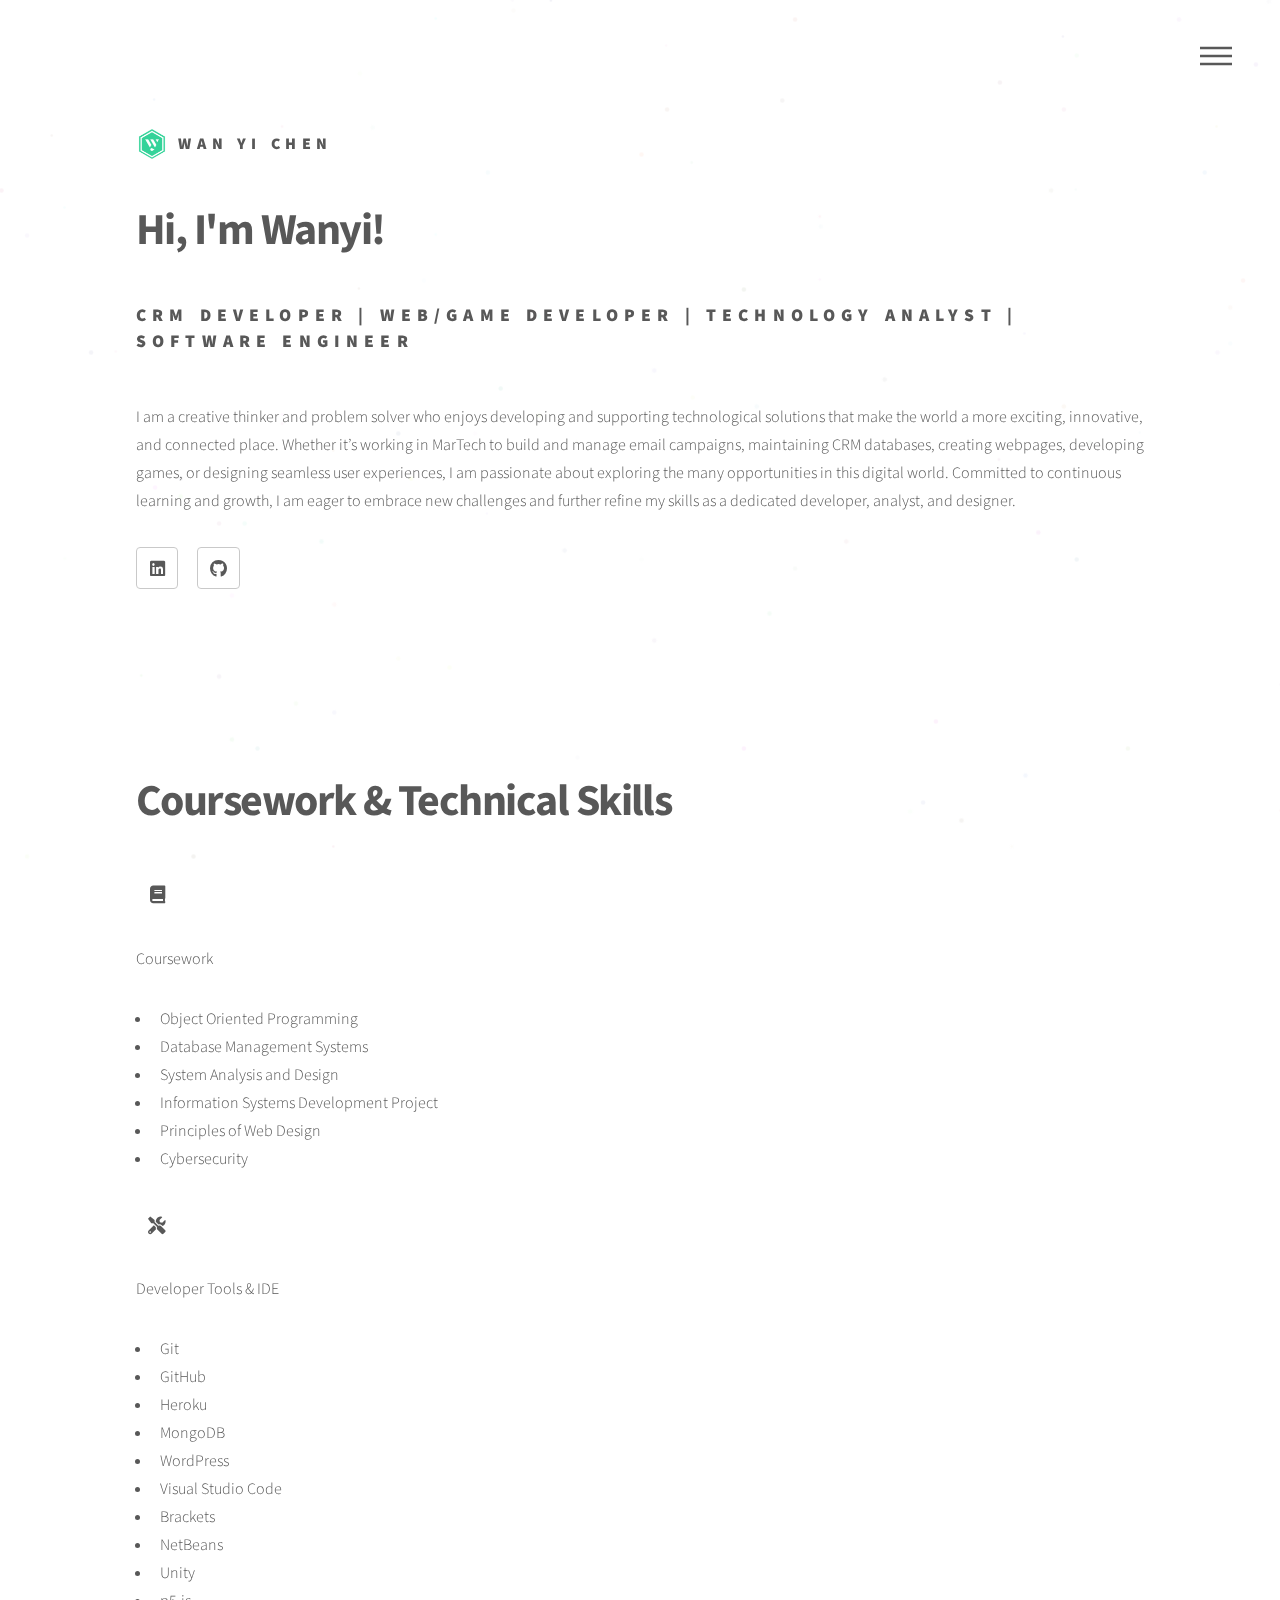
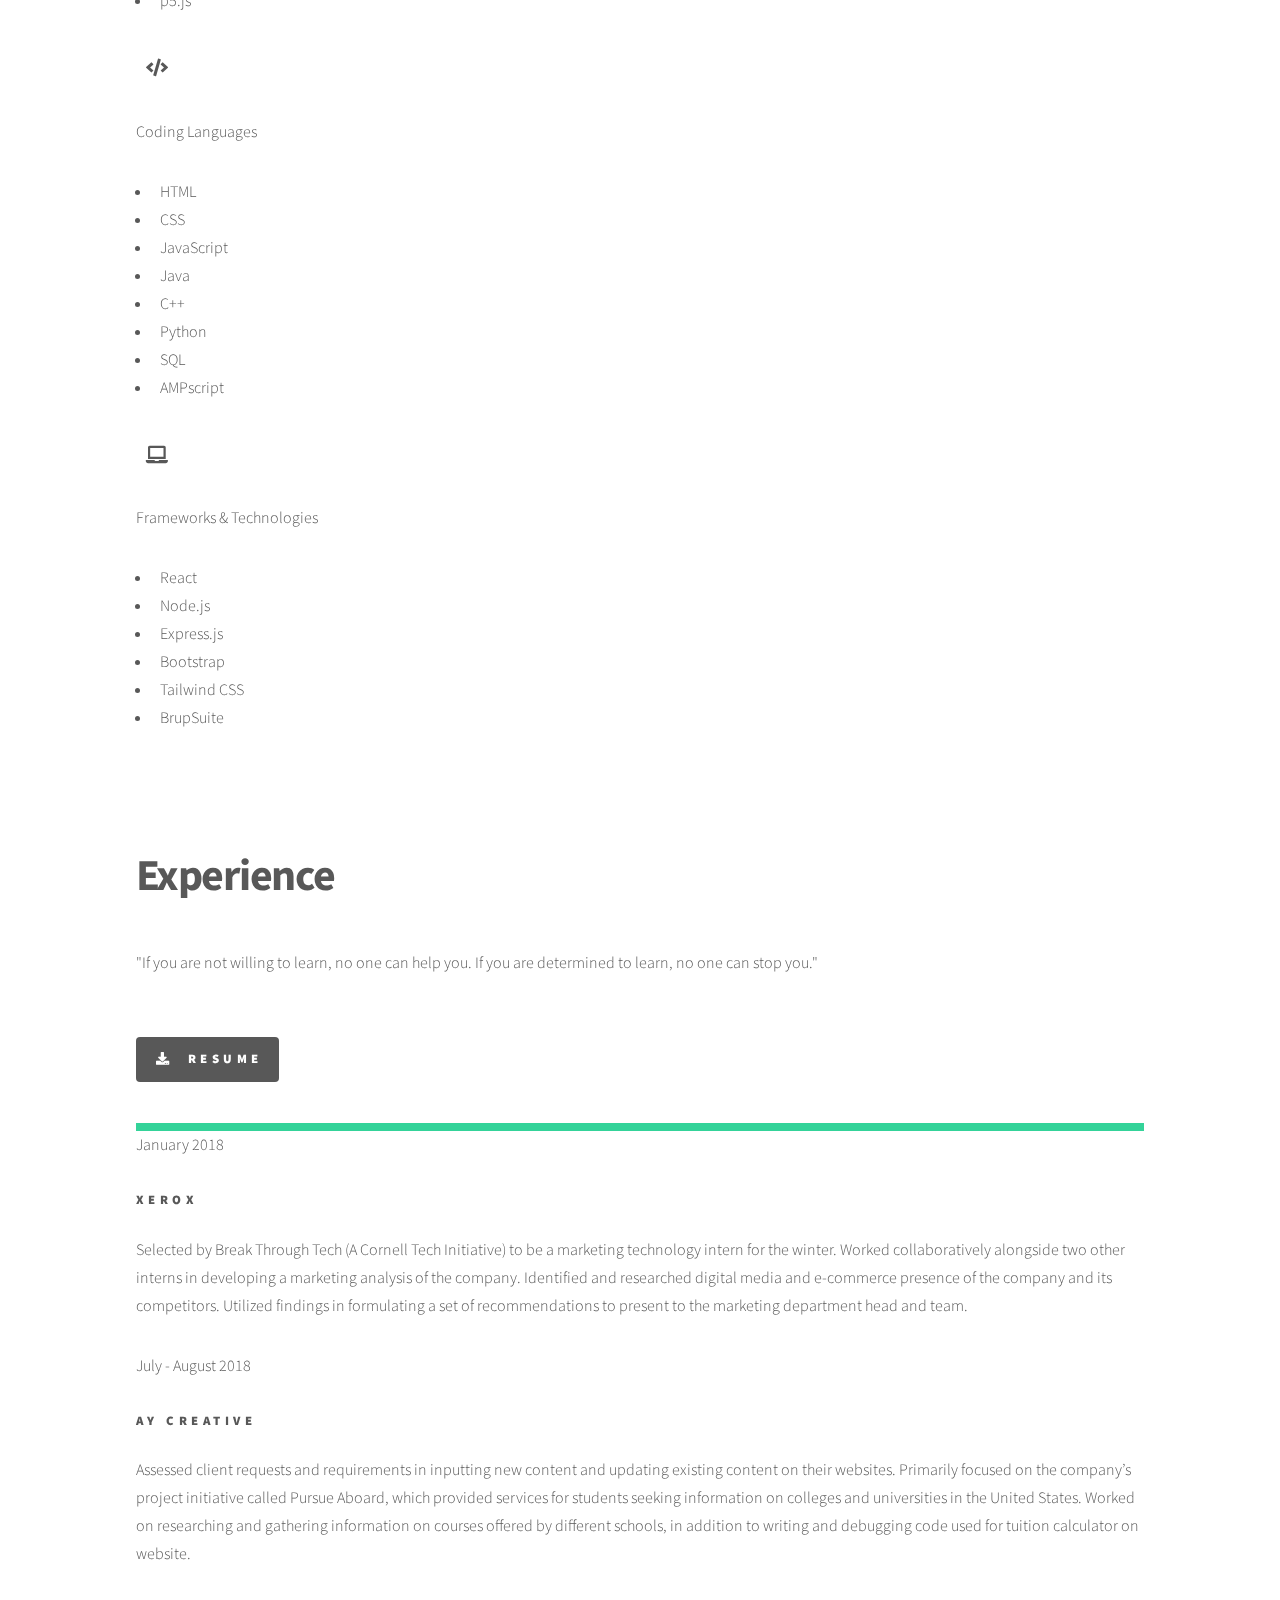
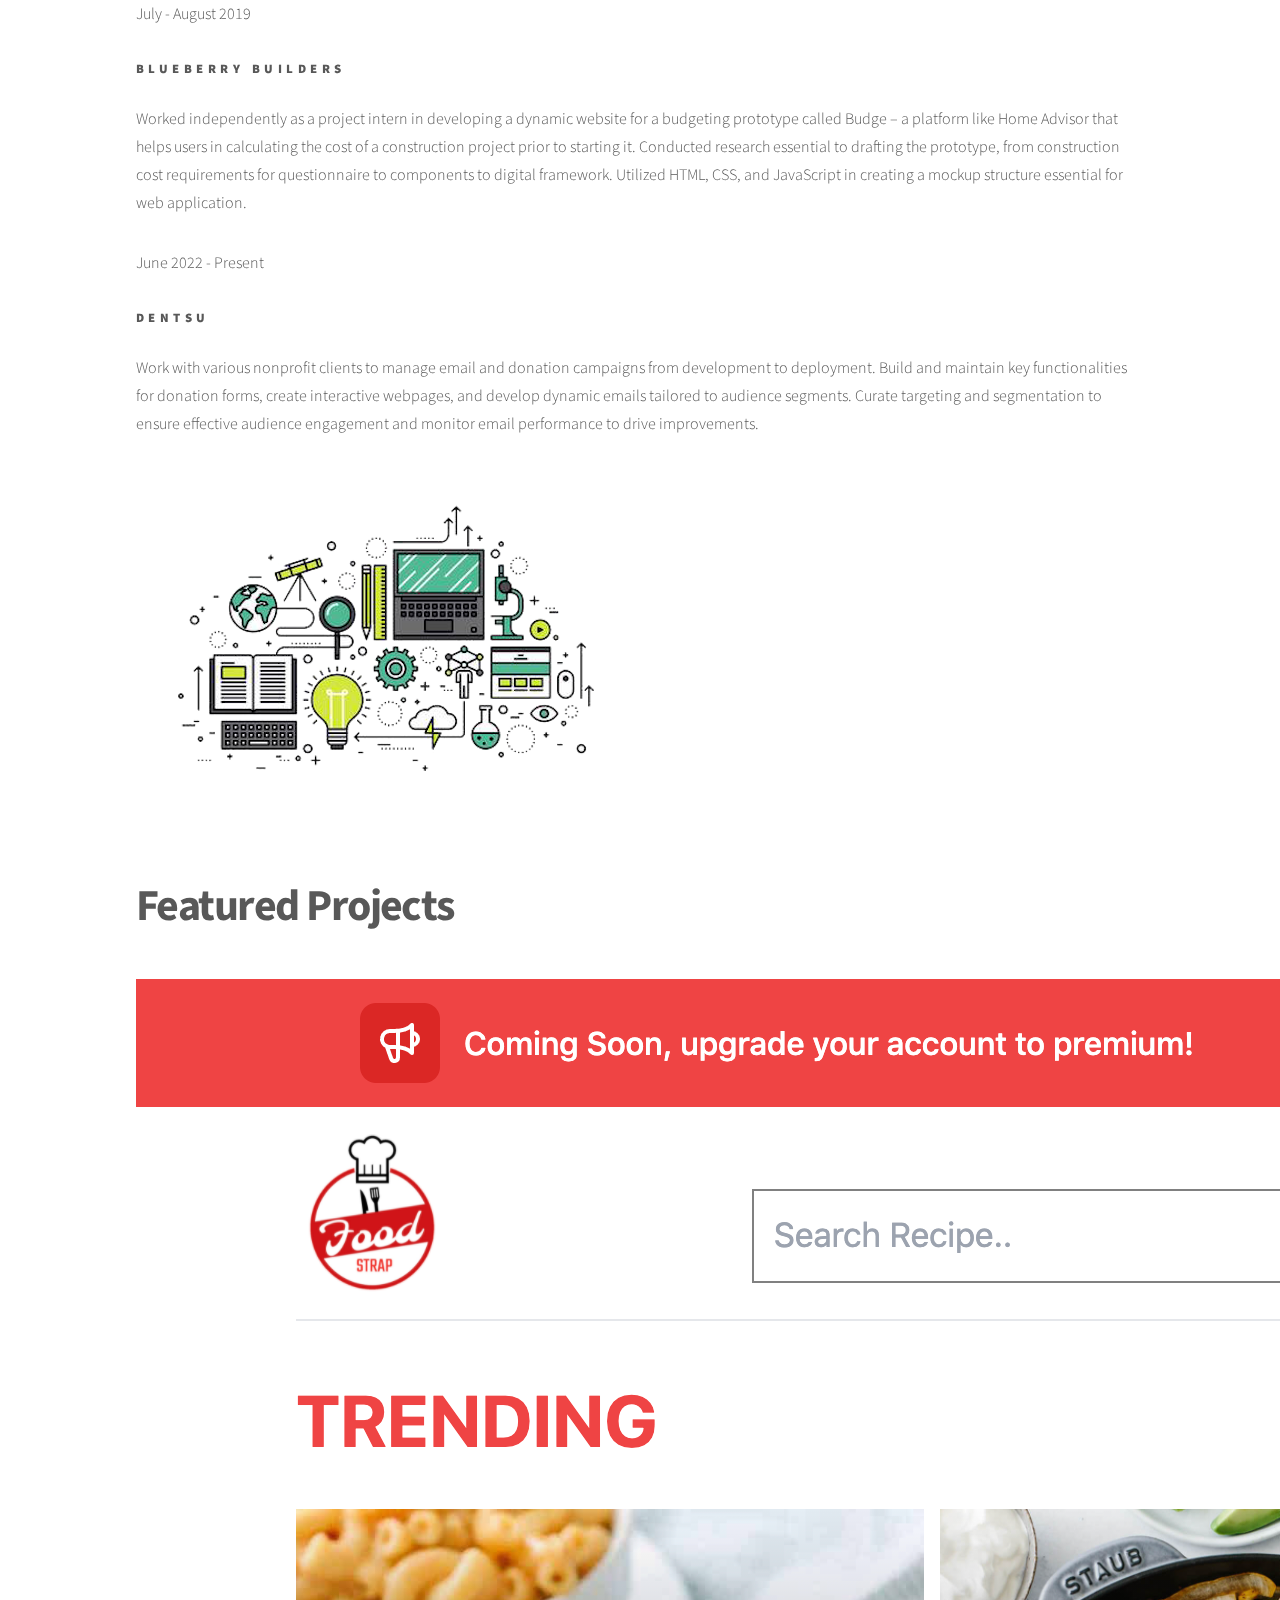
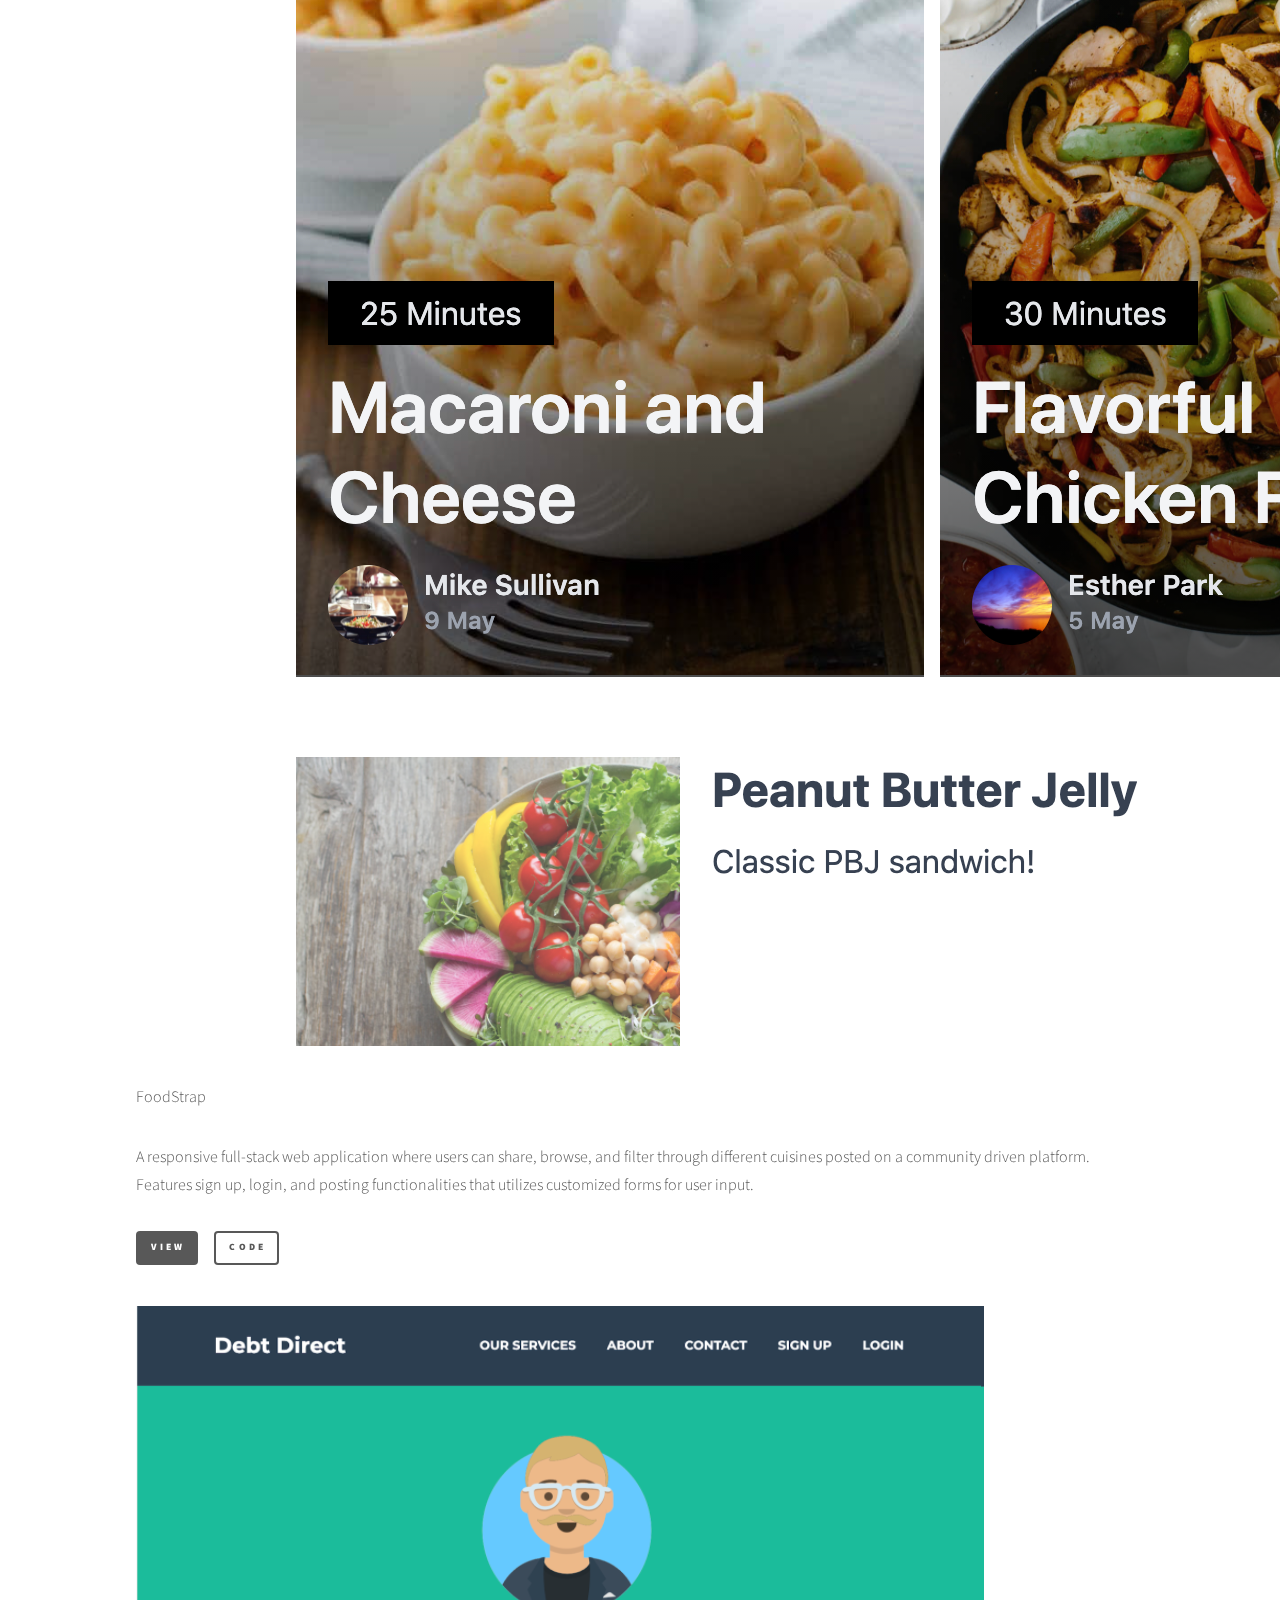
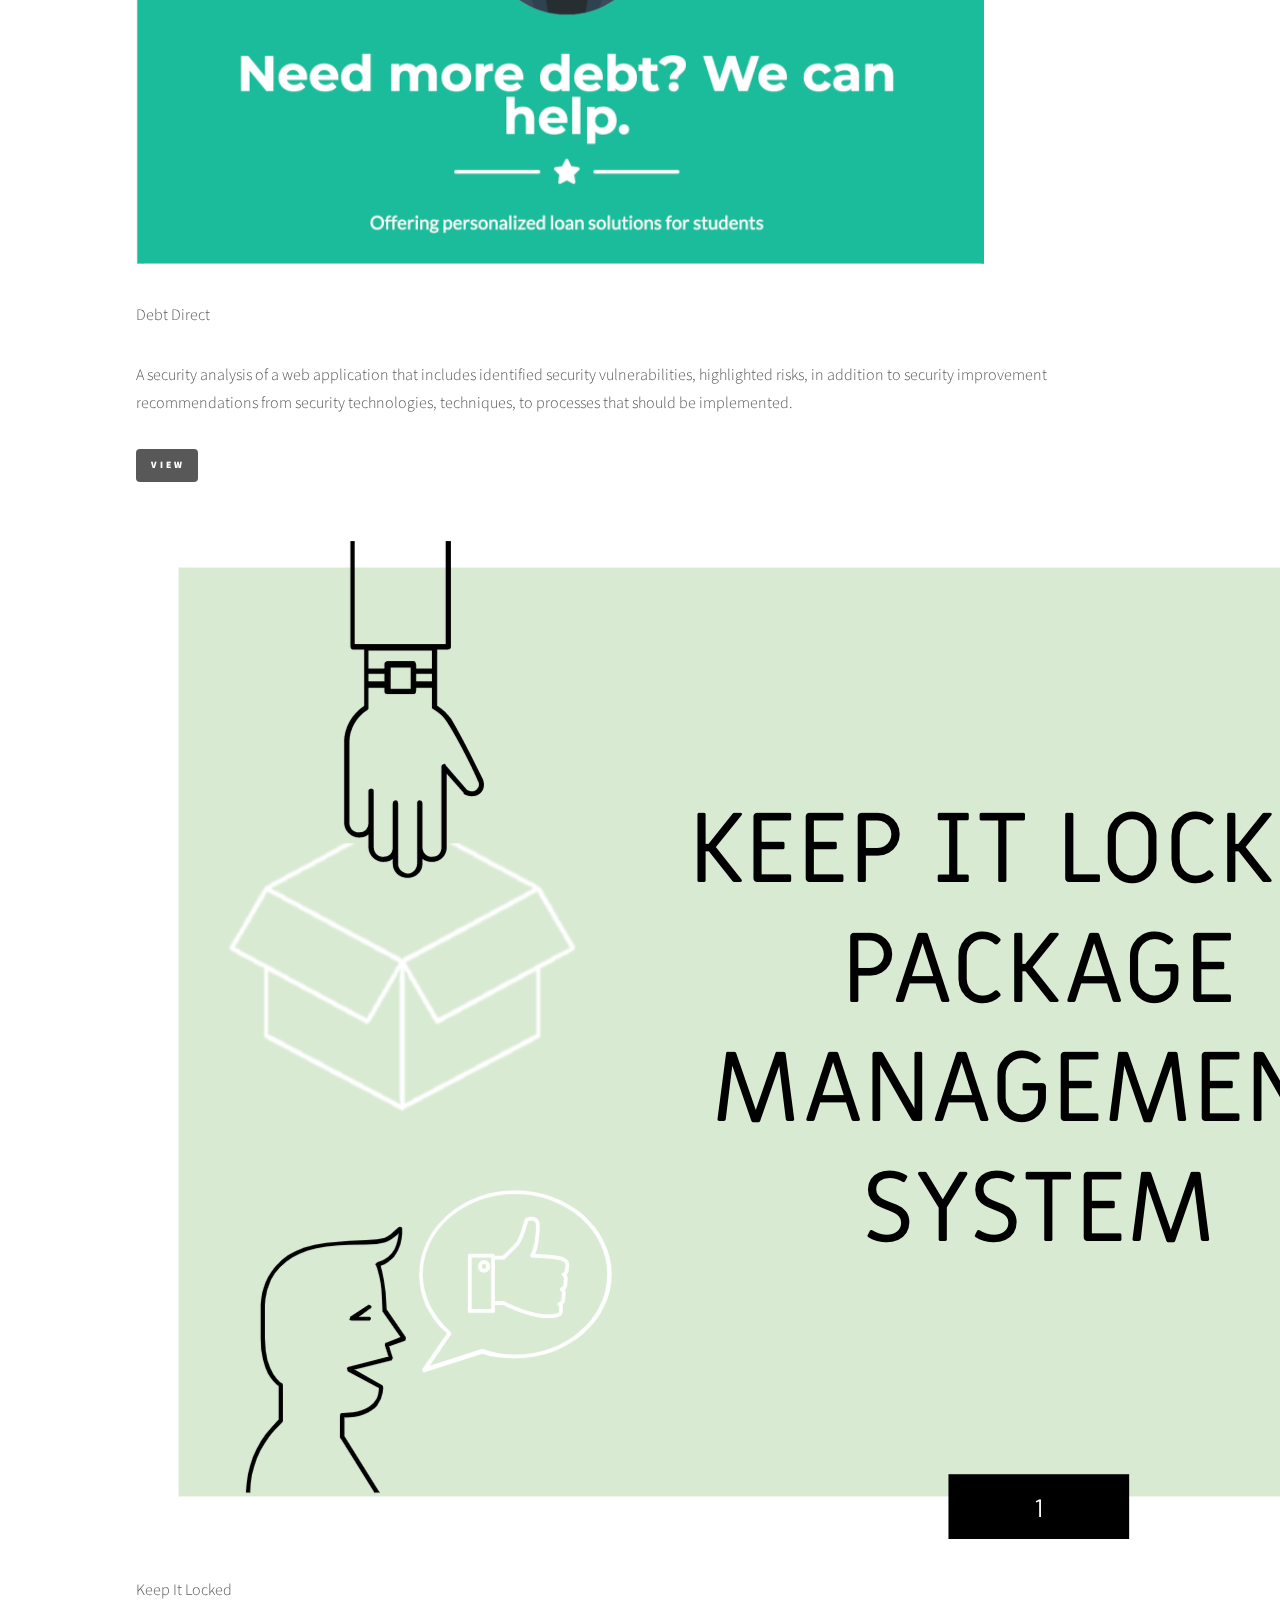
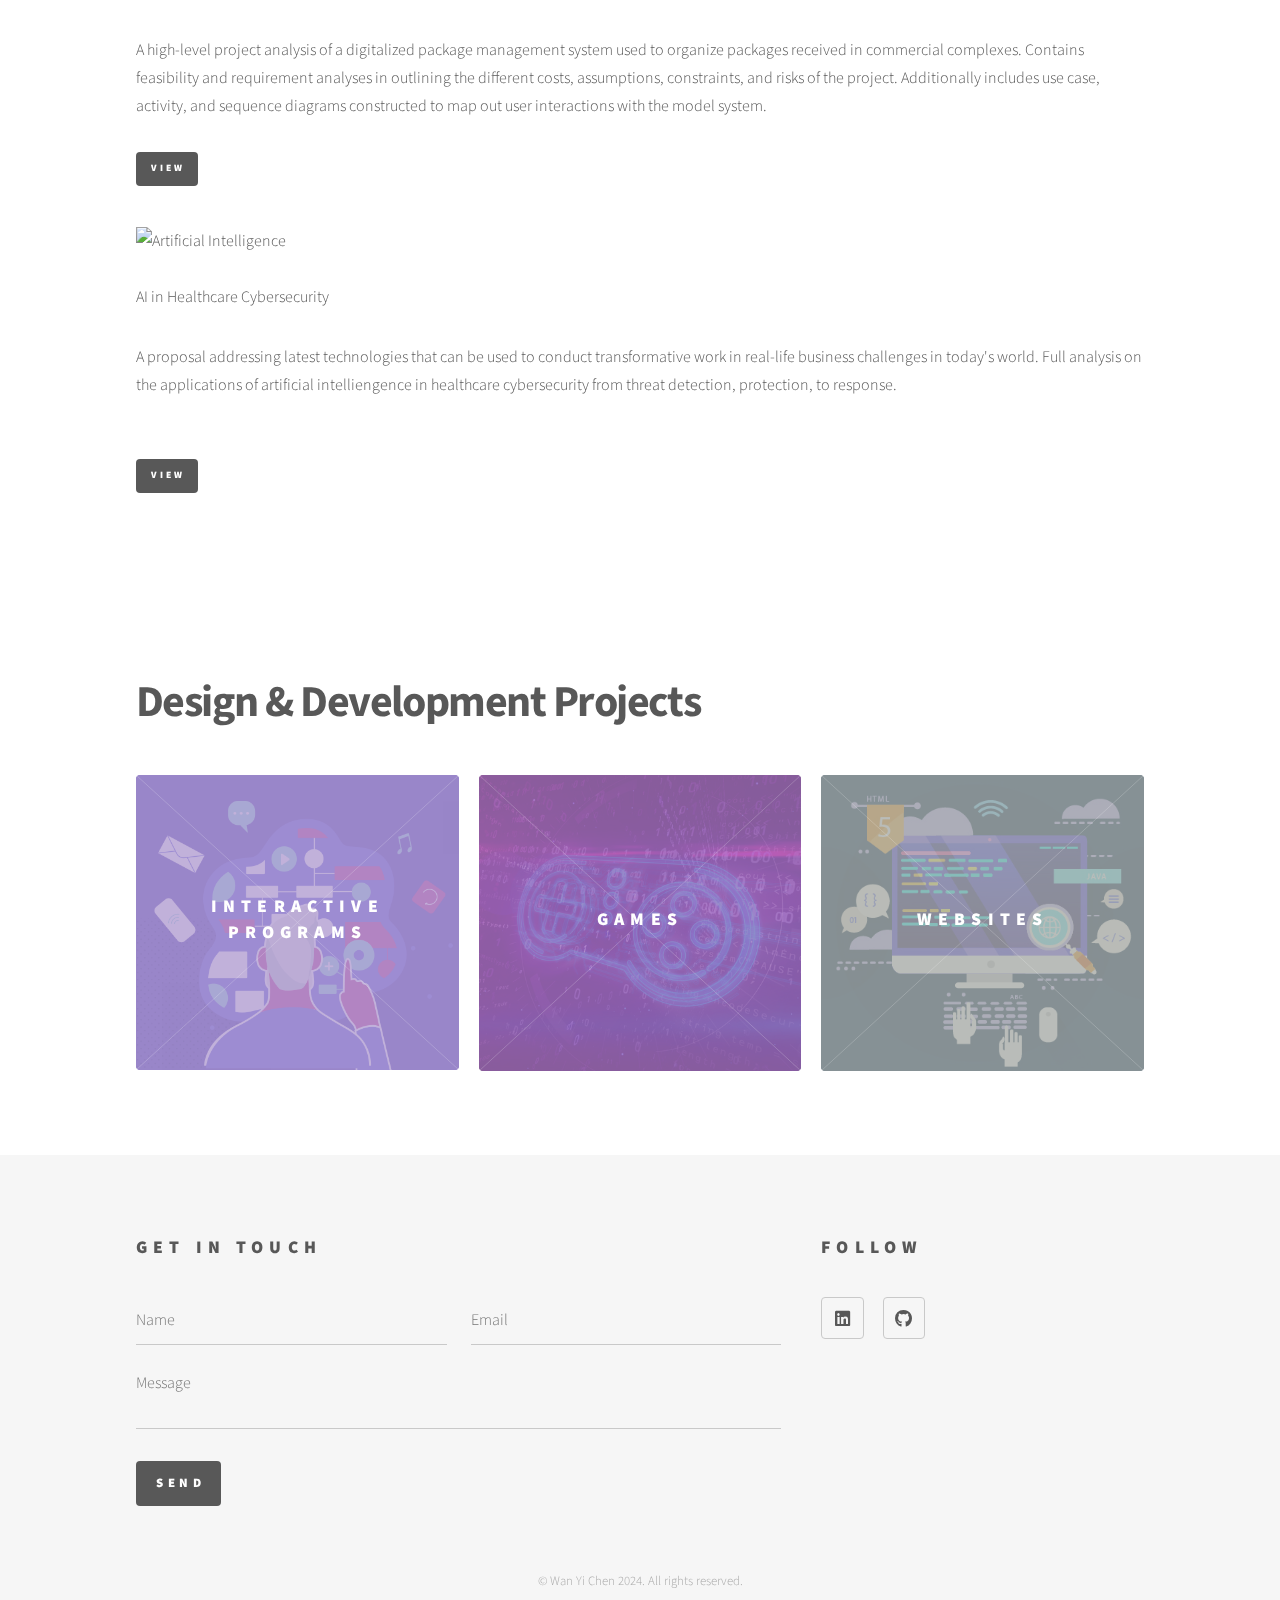
==== commit 18bc1e4c: "Updated header" ====
--- a/index.html
+++ b/index.html
@@ -136,6 +136,7 @@
                                                 <li>C++</li>
                                                 <li>Python</li>
                                                 <li>SQL</li>
+						<li>AMPscript</li>
 											</ul>
 											
                                         </div>
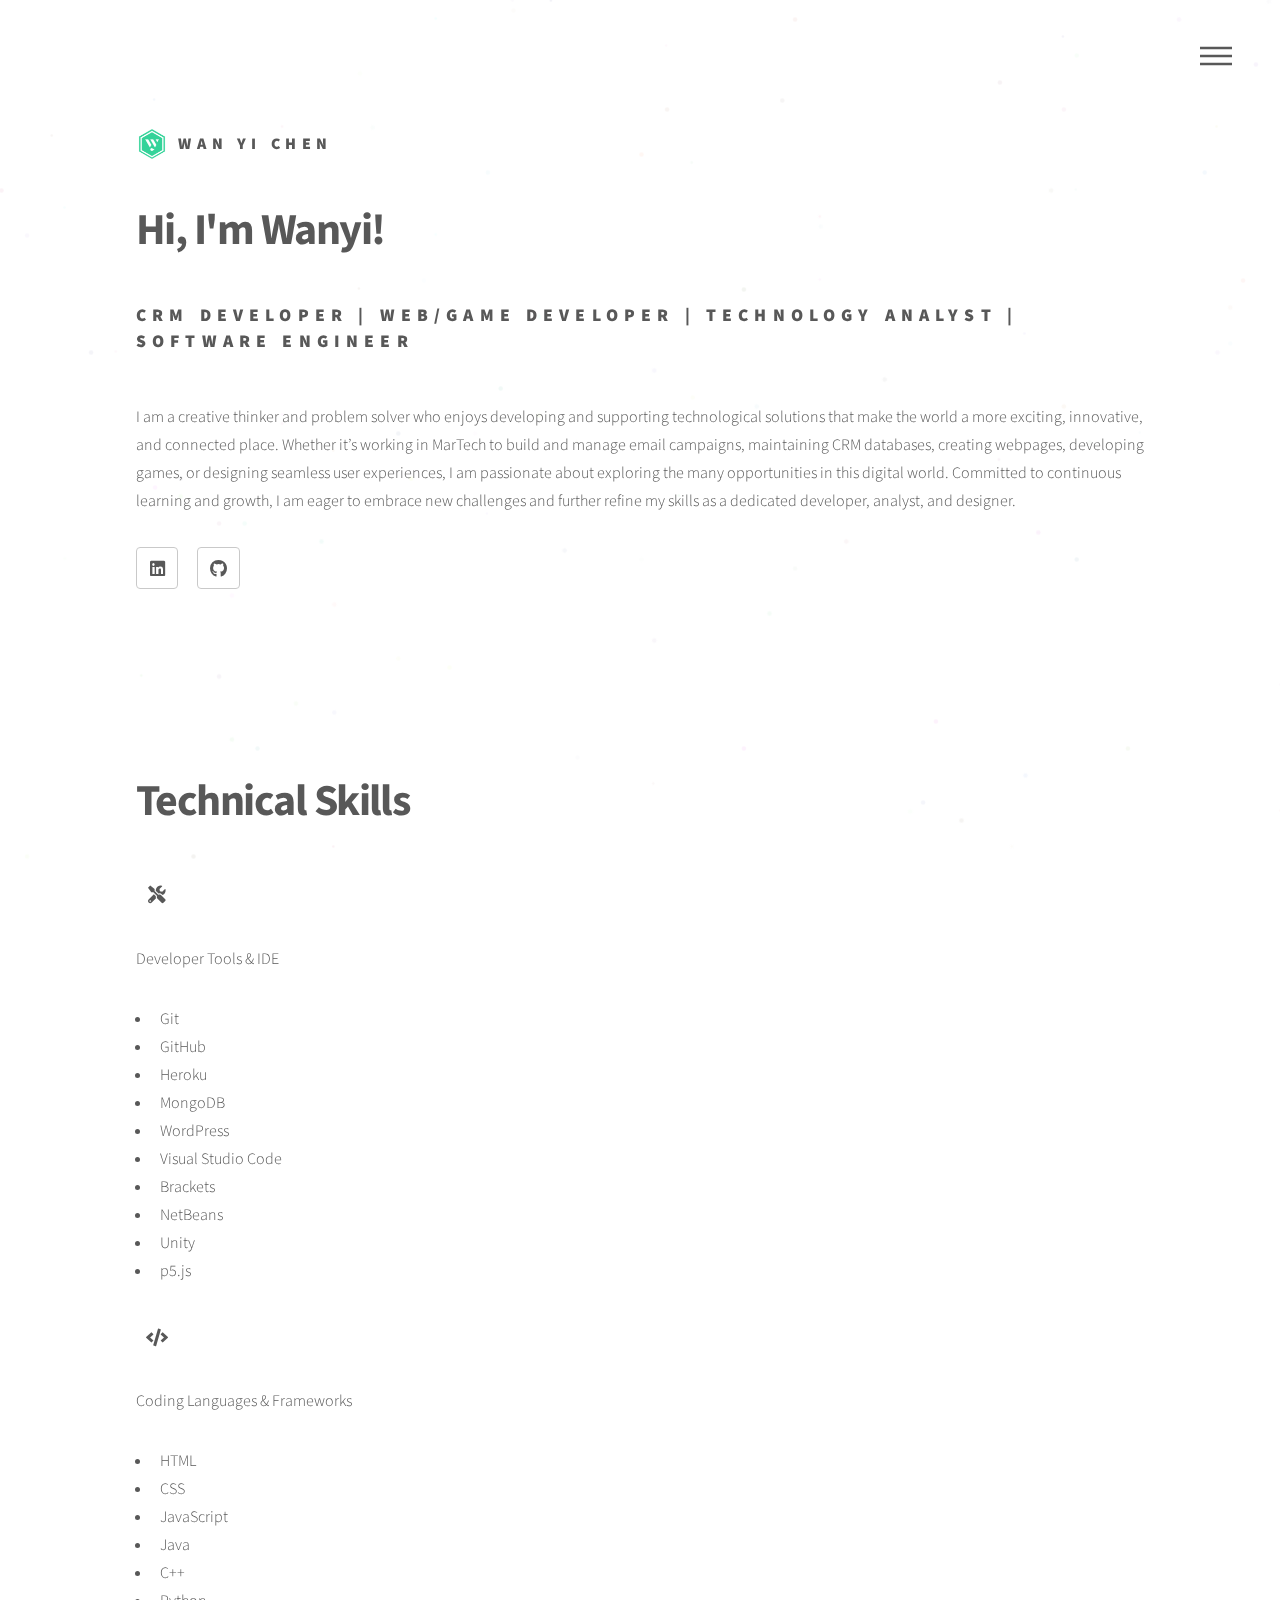
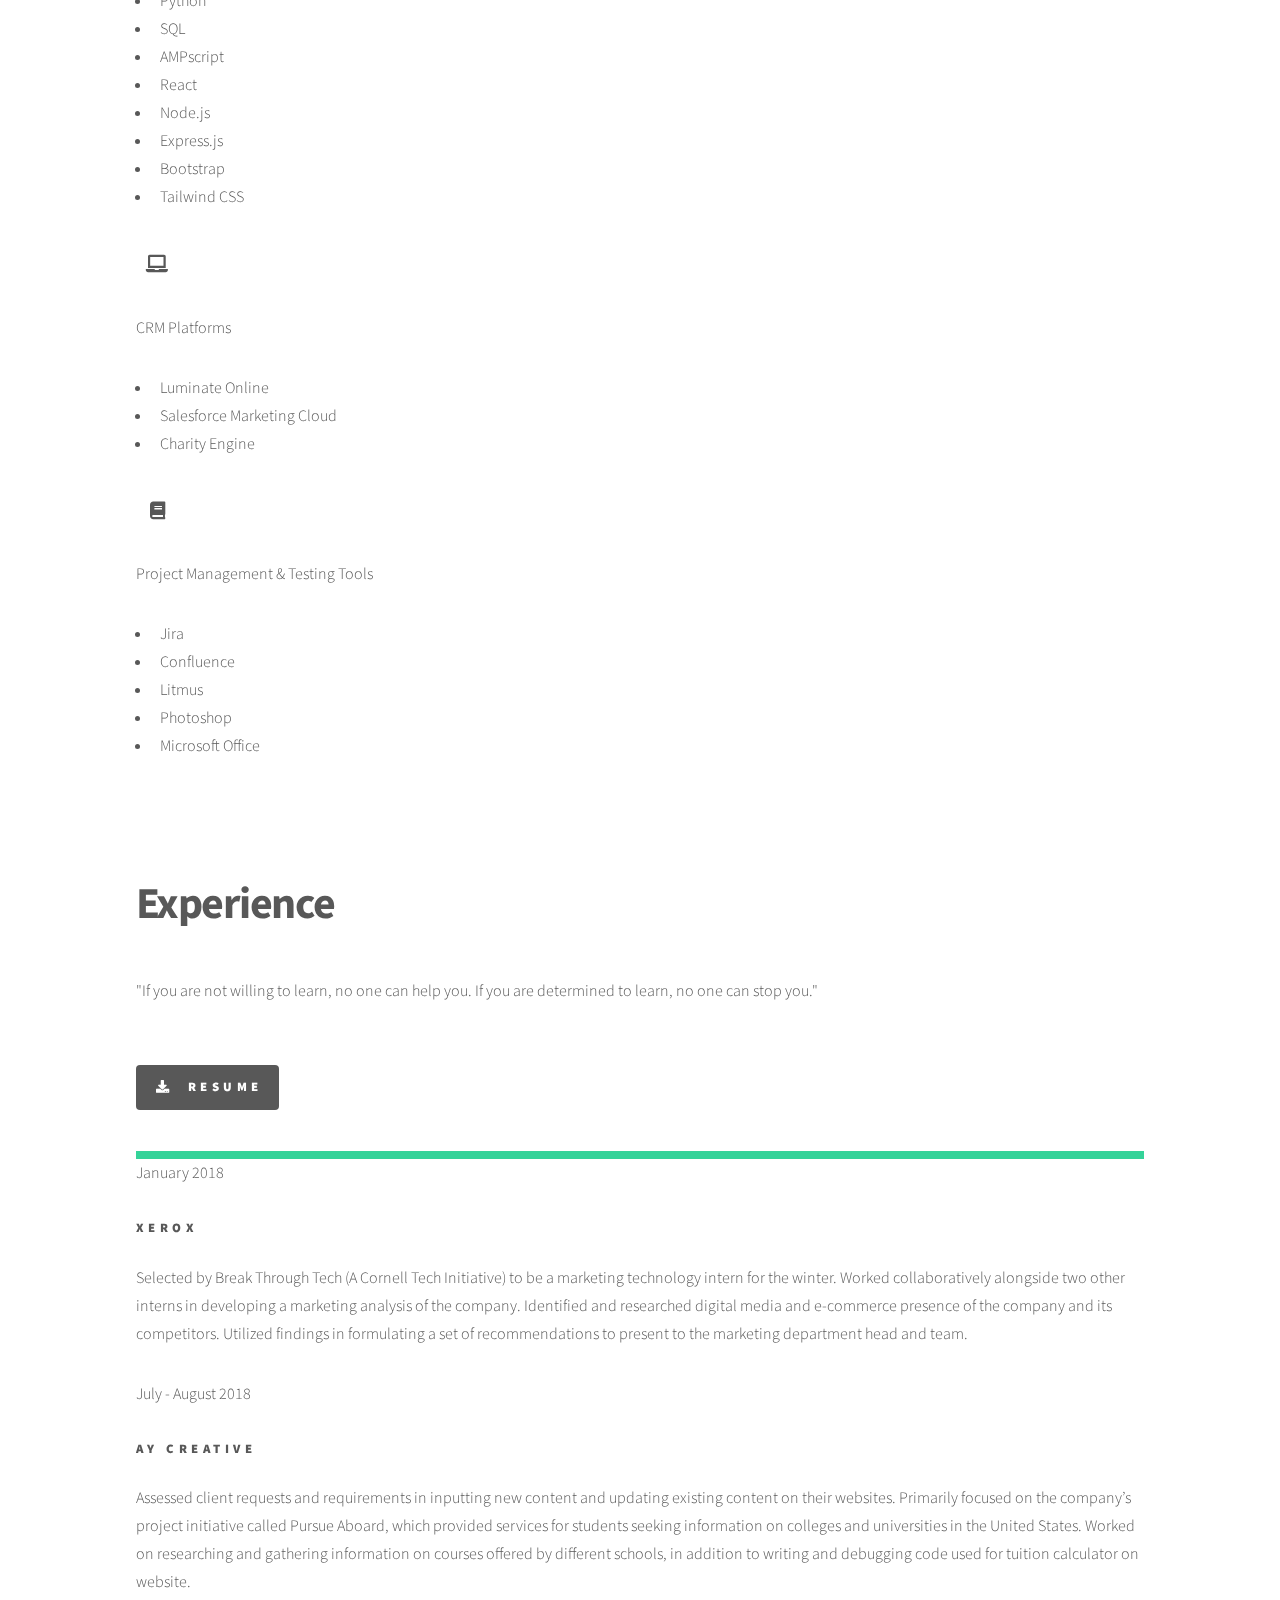
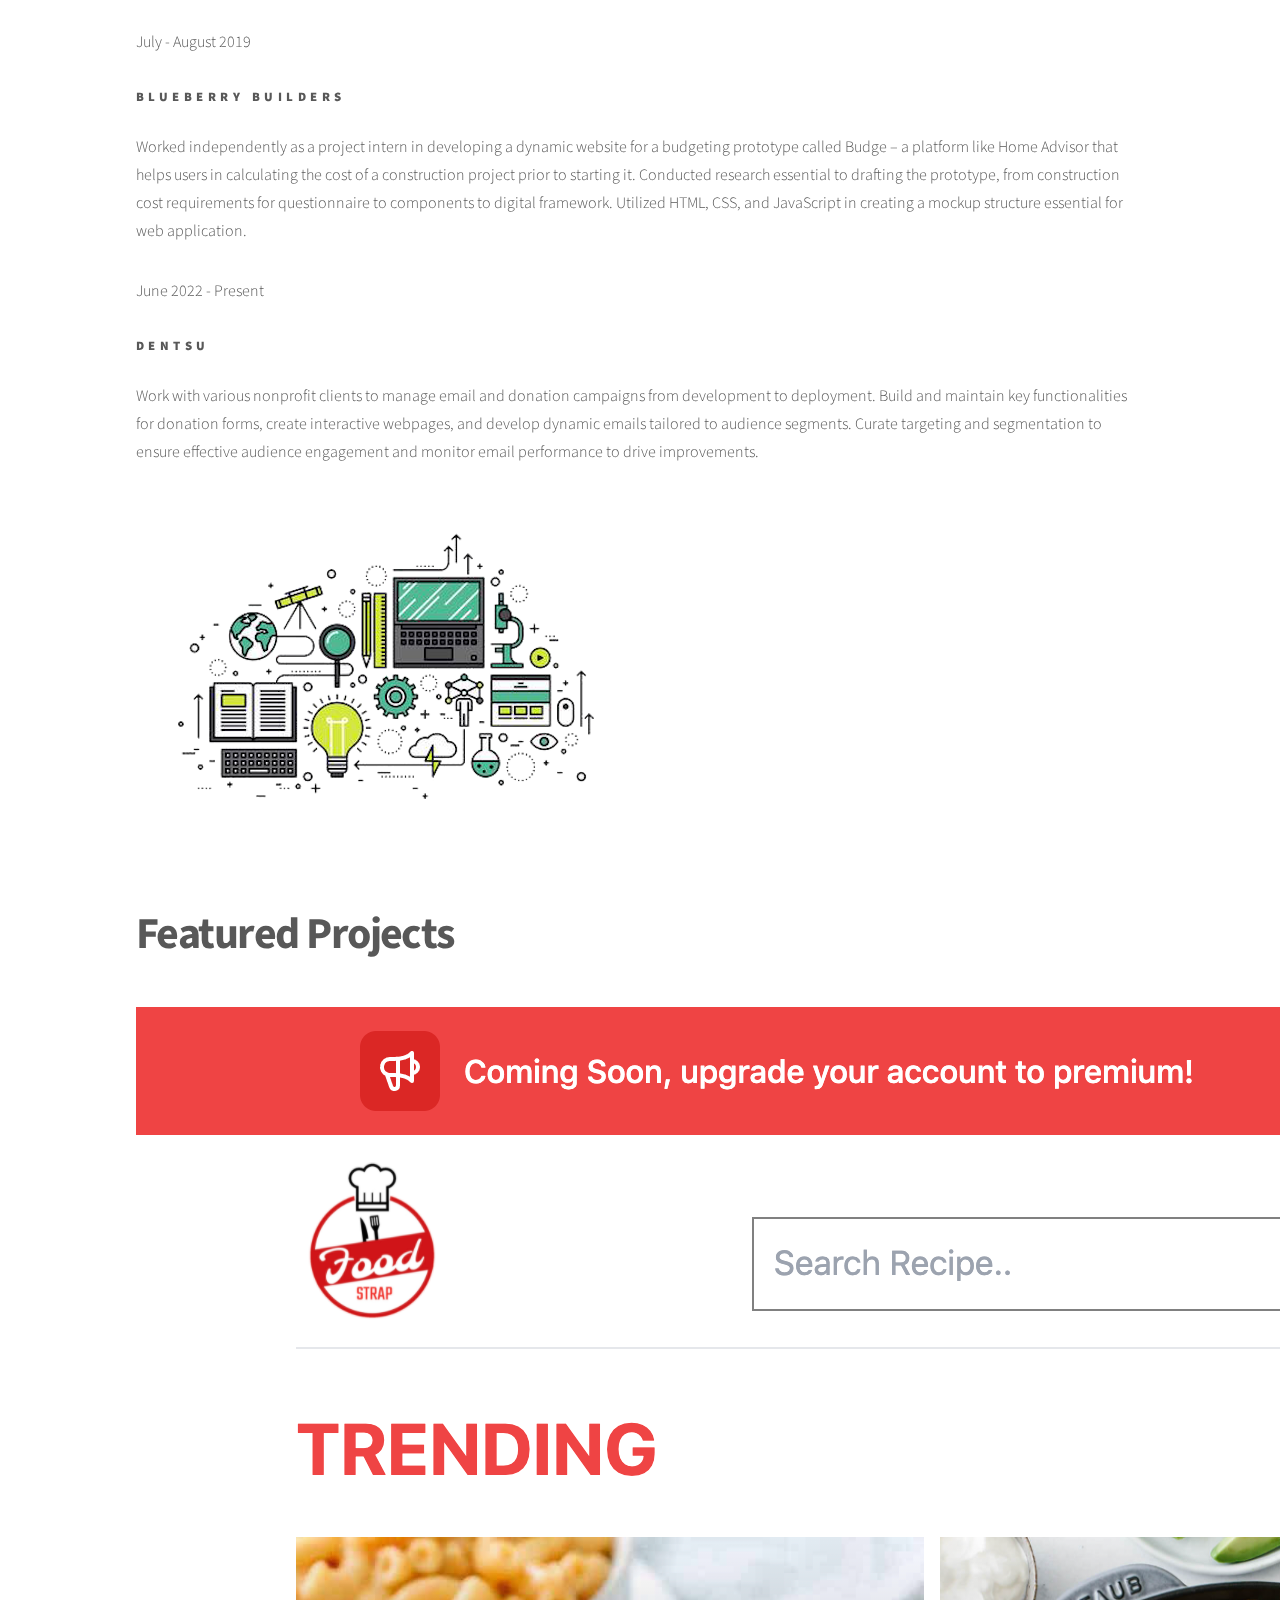
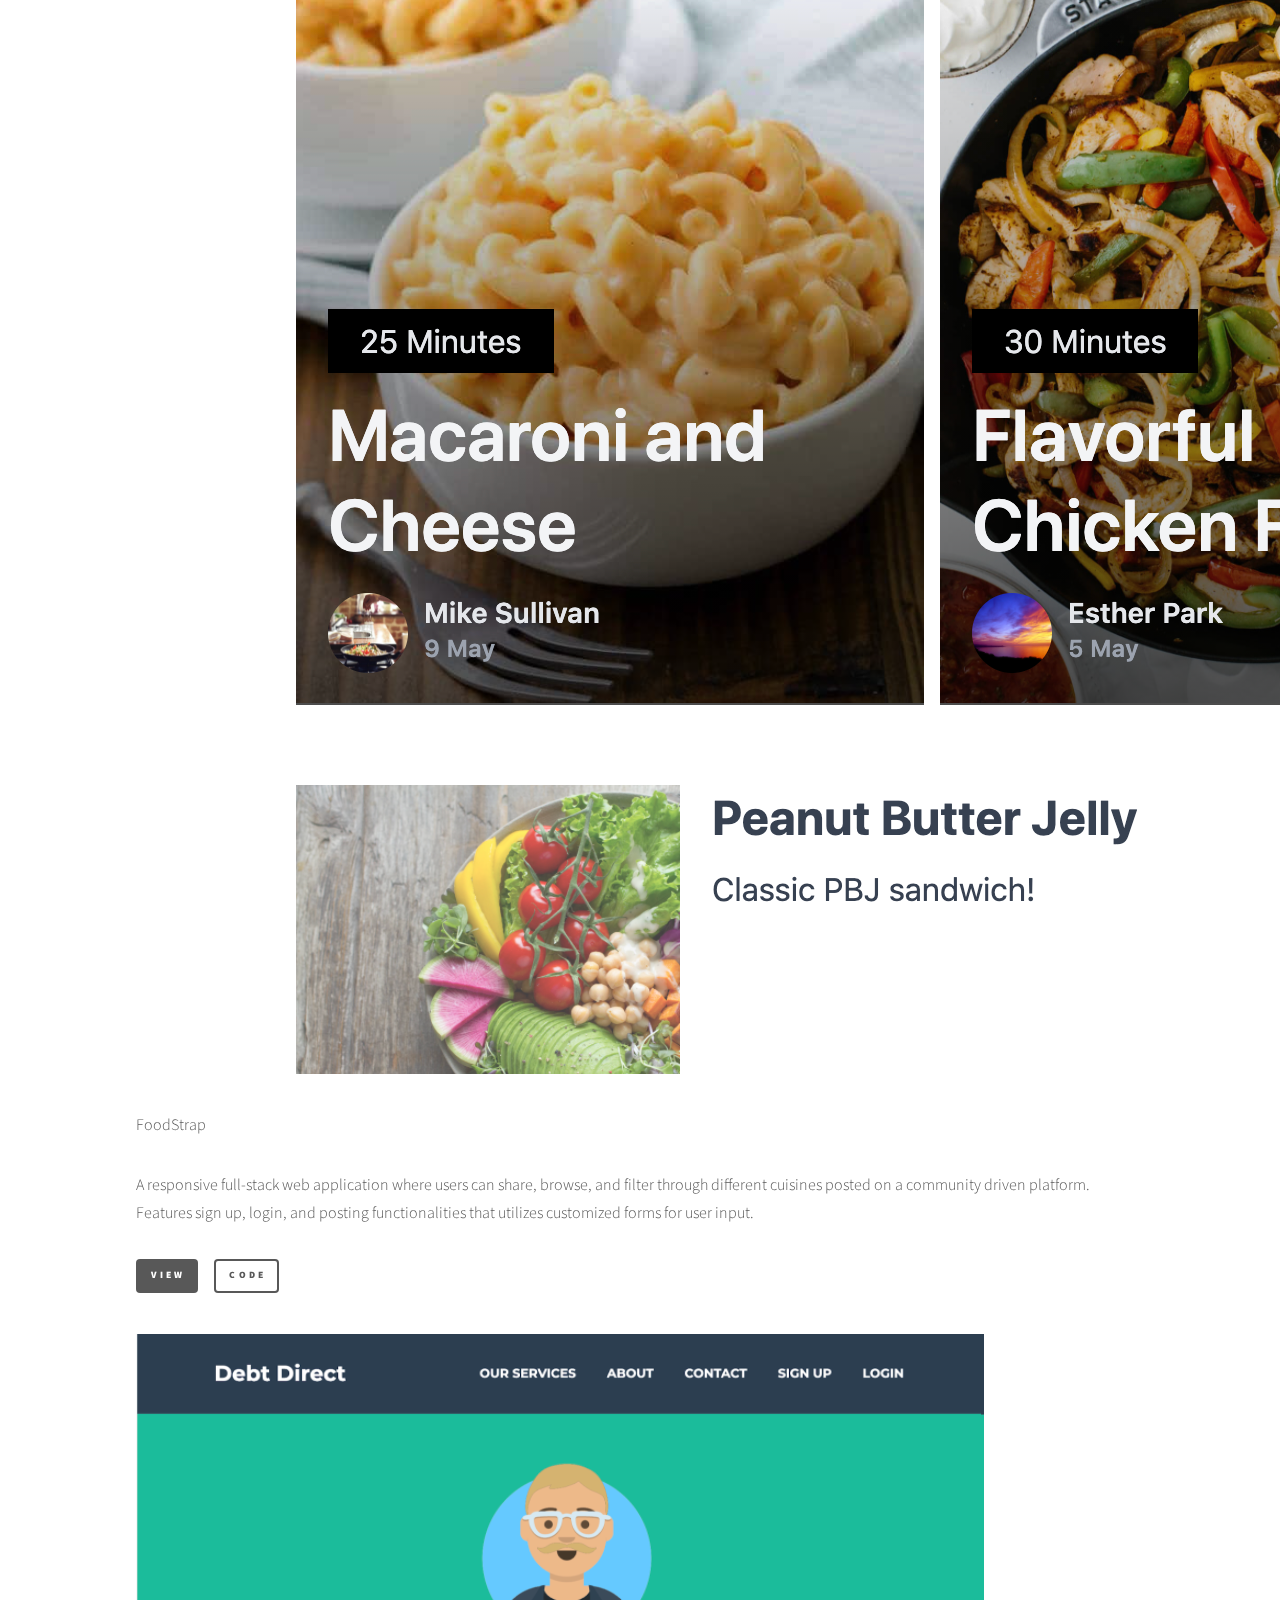
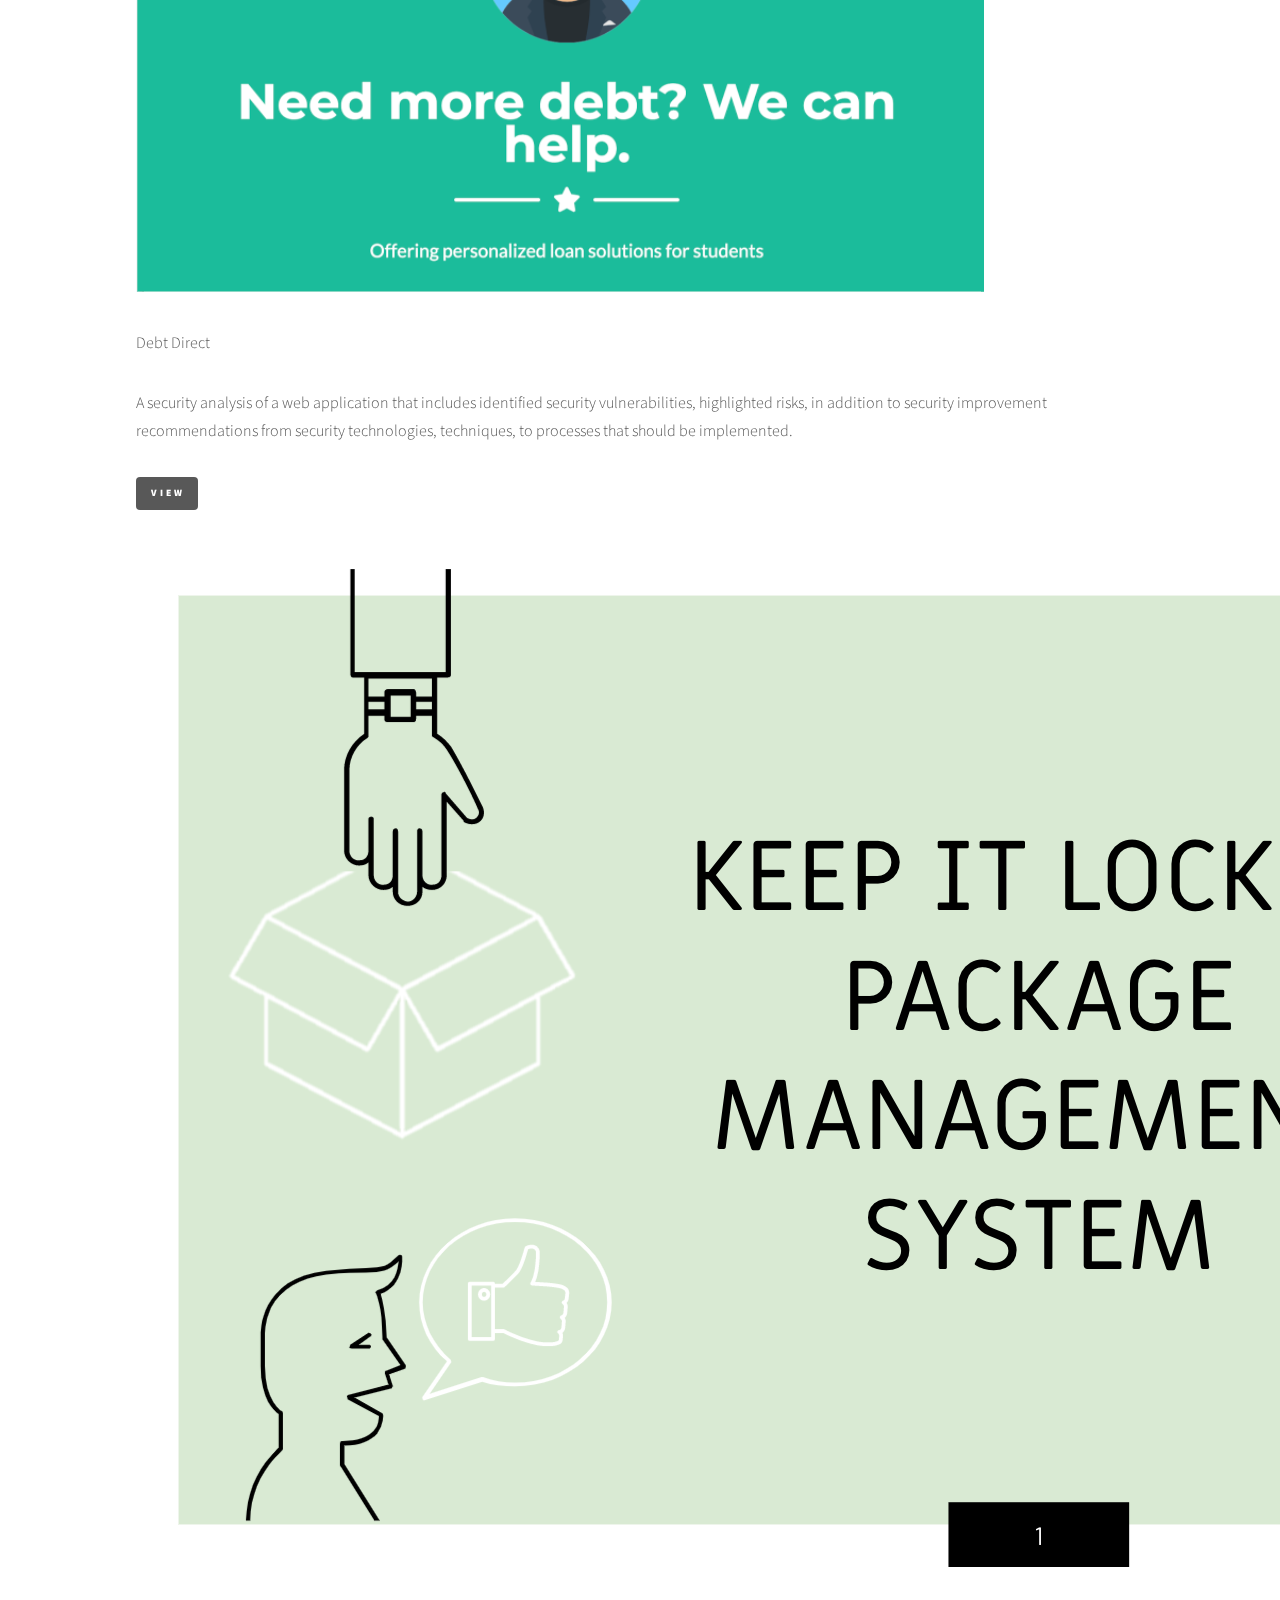
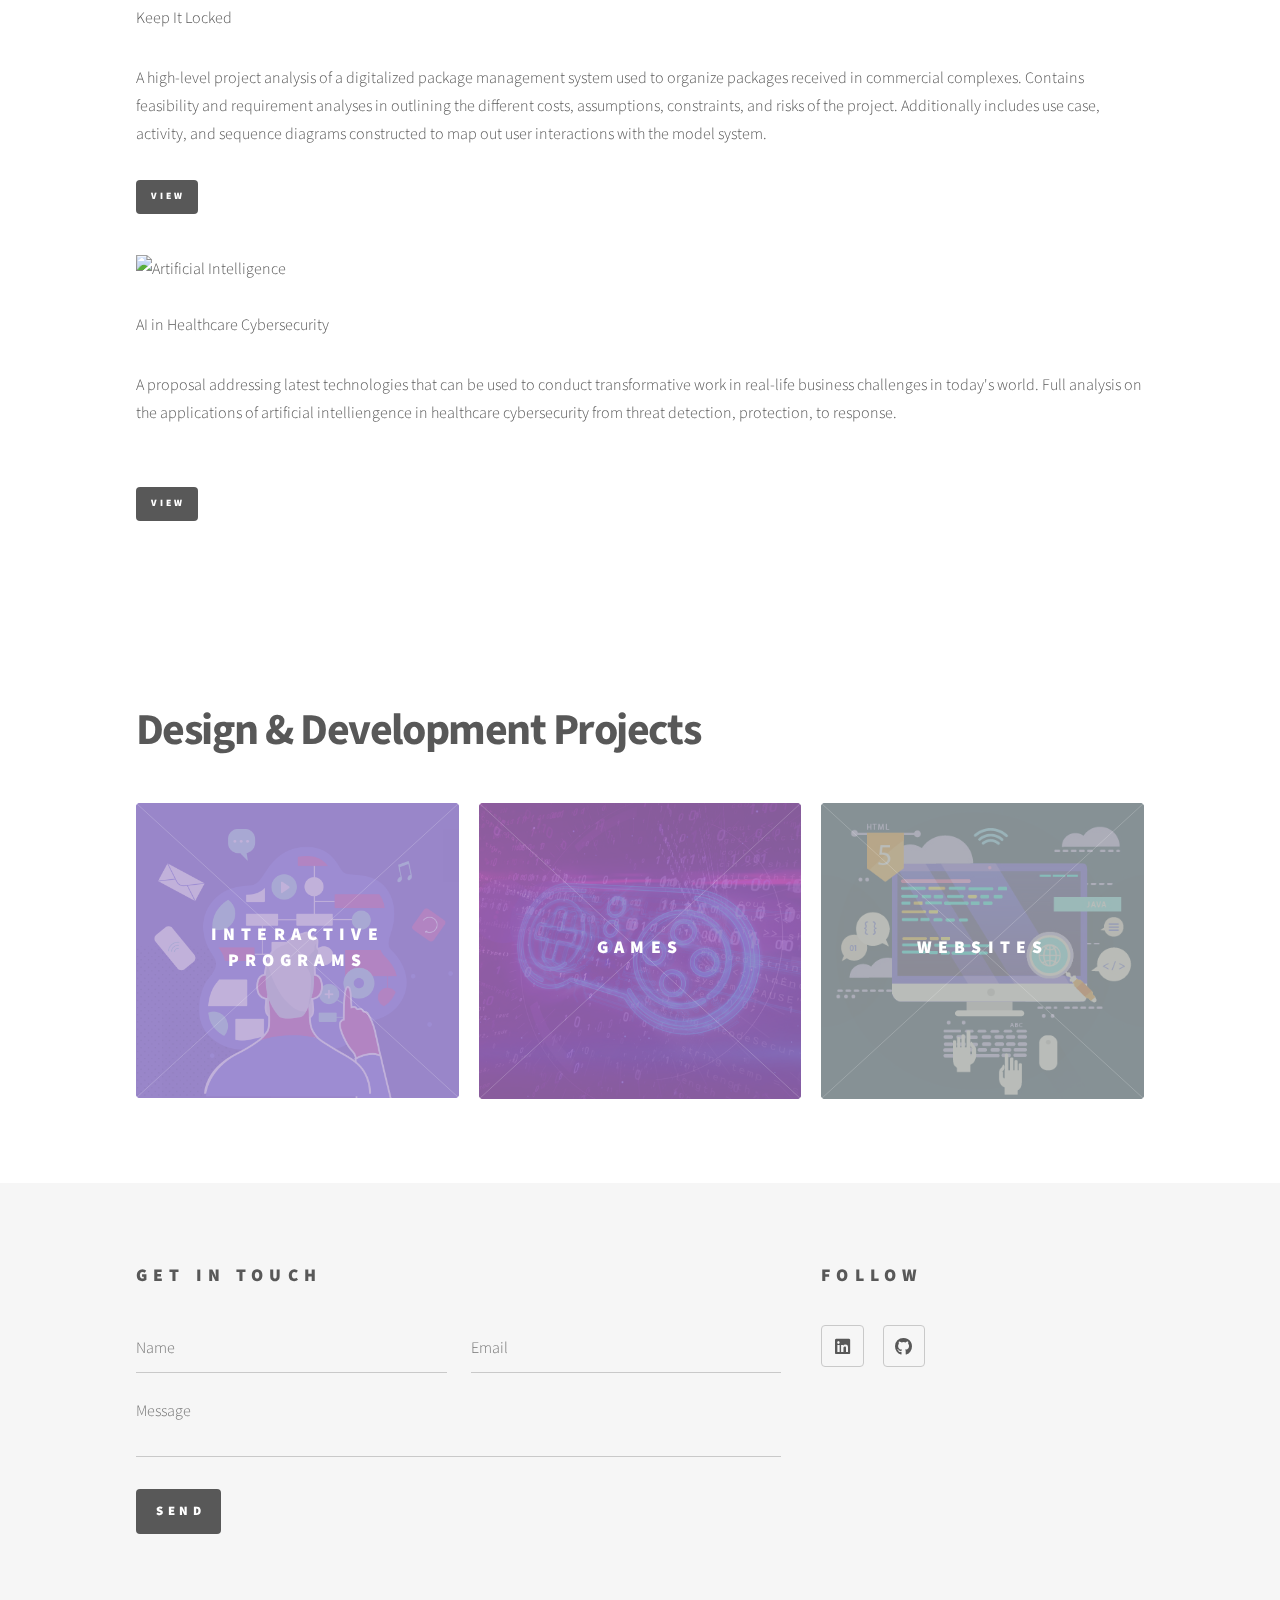
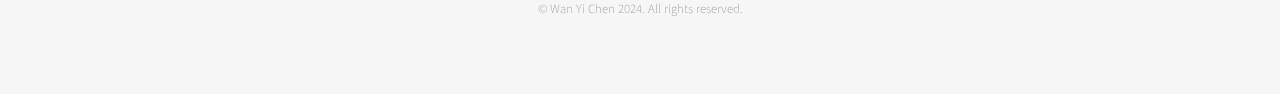
==== commit cafbe971: "Updated technical skills" ====
--- a/index.html
+++ b/index.html
@@ -42,7 +42,7 @@
 						<h2>Menu</h2>
 						<ul>
 							<li><a href="index.html">Home</a></li>
-                            <li><a href="#coursework&technicalskills">Coursework &amp; Technical Skills</a></li>
+                            <li><a href="#coursework&technicalskills">Technical Skills</a></li>
 							<li><a href="#experience">Experience</a></li>
 							<li><a href="#academicprojects">Academic Projects</a></li>
 							<li><a href="#design&developmentprojects">Design &amp; Development Projects</a></li>
@@ -69,31 +69,10 @@
 					<div id="coursework&technicalskills" class="bg-gray-100 bg-opacity-">
 						<div class="inner">
                             <br><br>
-				            <h1>Coursework &amp; Technical Skills</h1>
+				            <h1>Technical Skills</h1>
 							<div class="flex items-center justify-center">
                                 <div class="grid grid-cols-1 gap-7 sm:grid-cols-2 md:grid-cols-2 lg:grid-cols-4 xl:grid-cols-4">
                                     <!-- 1 card -->
-                                    <div class="relative bg-white py-6 px-6 rounded-3xl w-64 my-13 shadow-xl">
-                                        <div class=" text-white flex items-center absolute rounded-full py-4 px-4 shadow-xl bg-green-400 left-4 -top-6">
-                                            <li class="icon solid style2 fa-book" style="border: none;"></li>
-                                        </div>
-                                        <br>
-                                        <div class="mt-8">
-                                            <p class="text-2xl md:text-2xl font-bold leading-normal md:leading-relaxed mb-2">Coursework</p> 
-                                            <p class="text-2xl md:text-2xl font-bold leading-normal md:leading-relaxed mb-2"></p> 
-											<ul>
-                                                <li>Object Oriented Programming</li>
-												<li>Database Management Systems</li>
-												<li>System Analysis and Design</li>
-                                                <li>Information Systems Development Project</li>
-                                                <li>Principles of Web Design</li>
-                                                <li>Cybersecurity</li>
-											</ul>
-											
-                                        </div>
-                                    </div>
-
-                                    <!-- 2 card -->
                                     <div class="relative bg-white py-6 px-6 rounded-3xl w-64 my-13 shadow-xl">
                                         <div class=" text-white flex items-center absolute rounded-full py-4 px-4 shadow-xl bg-green-400 left-4 -top-6">
                                             <!-- svg  -->
@@ -118,7 +97,7 @@
                                         </div>
                                     </div>
 
-                                    <!-- 3 card -->
+                                    <!-- 2 card -->
                                     <div class="relative bg-white py-6 px-6 rounded-3xl w-64 my-13 shadow-xl">
                                         <div class=" text-white flex items-center absolute rounded-full py-4 px-4 shadow-xl bg-green-400 left-4 -top-6">
                                             <!-- svg  -->
@@ -126,7 +105,7 @@
                                         </div>
                                         <br>
                                         <div class="mt-8">
-                                            <p class="text-2xl md:text-2xl font-bold leading-normal md:leading-relaxed mb-2">Coding Languages</p> 
+                                            <p class="text-2xl md:text-2xl font-bold leading-normal md:leading-relaxed mb-2">Coding Languages &amp; Frameworks</p> 
                                             <p class="text-2xl md:text-2xl font-bold leading-normal md:leading-relaxed mb-2"></p> 
 											<ul>
 												<li>HTML</li>
@@ -137,29 +116,50 @@
                                                 <li>Python</li>
                                                 <li>SQL</li>
 						<li>AMPscript</li>
+						<li>React</li>
+                                                <li>Node.js</li>
+                                                <li>Express.js</li>
+                                                <li>Bootstrap</li>
+                                                <li>Tailwind CSS</li>
 											</ul>
 											
                                         </div>
                                     </div>
-
+					<!-- 3 card -->
+<div class="relative bg-white py-6 px-6 rounded-3xl w-64 my-13 shadow-xl">
+                                        <div class=" text-white flex items-center absolute rounded-full py-4 px-4 shadow-xl bg-green-400 left-4 -top-6">
+                                            <li class="icon solid style2 fa-laptop" style="border: none;"></li>
+                                        </div>
+                                        <br>
+                                        <div class="mt-8">
+                                            <p class="text-2xl md:text-2xl font-bold leading-normal md:leading-relaxed mb-2">CRM Platforms</p> 
+                                            <p class="text-2xl md:text-2xl font-bold leading-normal md:leading-relaxed mb-2"></p> 
+											<ul>
+                                                <li>Luminate Online</li>
+												<li>Salesforce Marketing Cloud</li>
+												<li>Charity Engine</li>
+											</ul>
+											
+                                        </div>
+                                    </div>
                                     
                                      <!-- 4 card -->
                                     <div class="relative bg-white py-6 px-6 rounded-3xl w-64 my-13 shadow-xl">
                                         <div class=" text-white flex items-center absolute rounded-full py-4 px-4 shadow-xl bg-green-400 left-4 -top-6">
                                             <!-- svg  -->
-                                            <li class="icon solid style2 fa-laptop" style="border: none;"></li>
+						<li class="icon solid style2 fa-book" style="border: none;"></li>
                                         </div>
                                         <br>
                                         <div class="mt-8">
-                                            <p class="text-2xl md:text-2xl font-bold leading-normal md:leading-relaxed mb-2">Frameworks &amp; Technologies</p> 
+                                            <p class="text-2xl md:text-2xl font-bold leading-normal md:leading-relaxed mb-2">Project Management &amp; Testing Tools</p> 
                                             
 											<ul>
-                                                <li>React</li>
-                                                <li>Node.js</li>
-                                                <li>Express.js</li>
-                                                <li>Bootstrap</li>
-                                                <li>Tailwind CSS</li>
-                                                <li>BrupSuite</li>												
+                                                <li>Jira</li>
+                                                <li>Confluence</li>
+                                                <li>Litmus</li>
+                                                <li>Photoshop</li>
+                                                <li>Microsoft Office</li>
+                                        												
 											</ul>
                                         </div>
                                     </div>
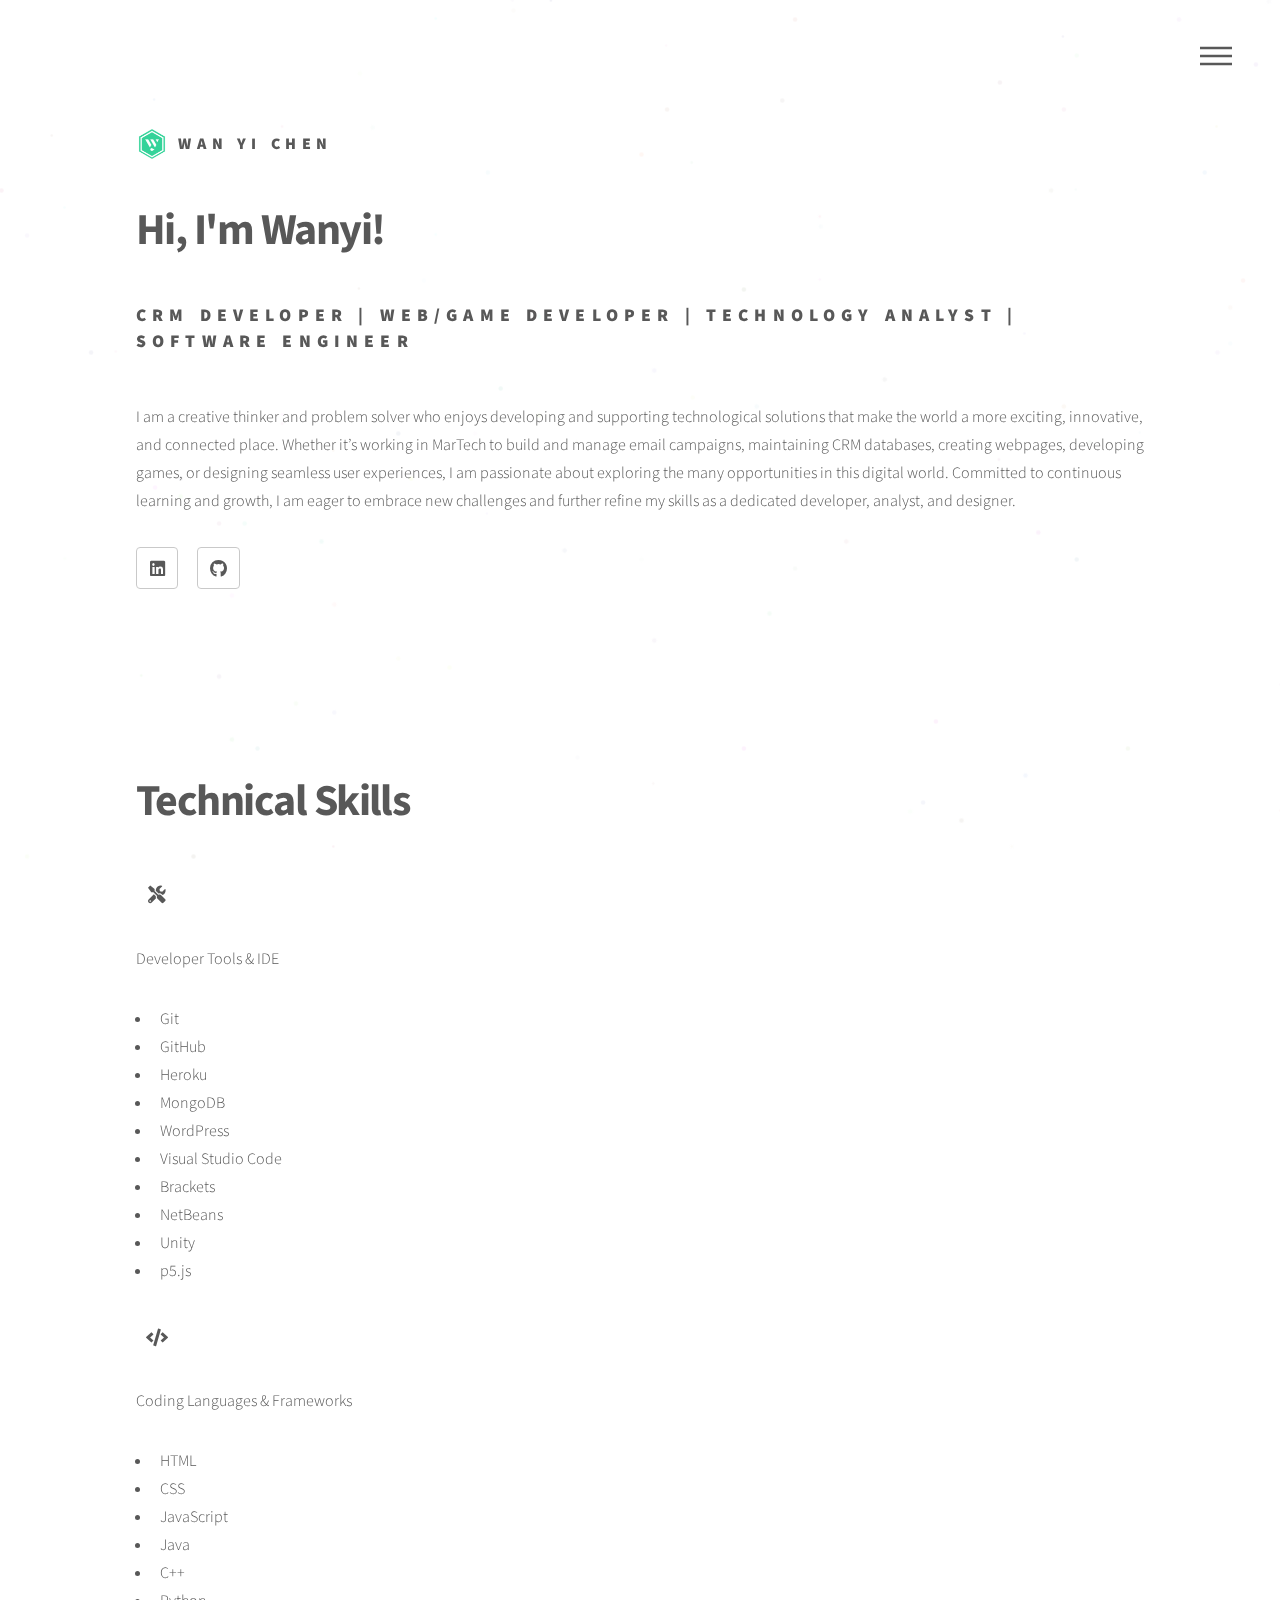
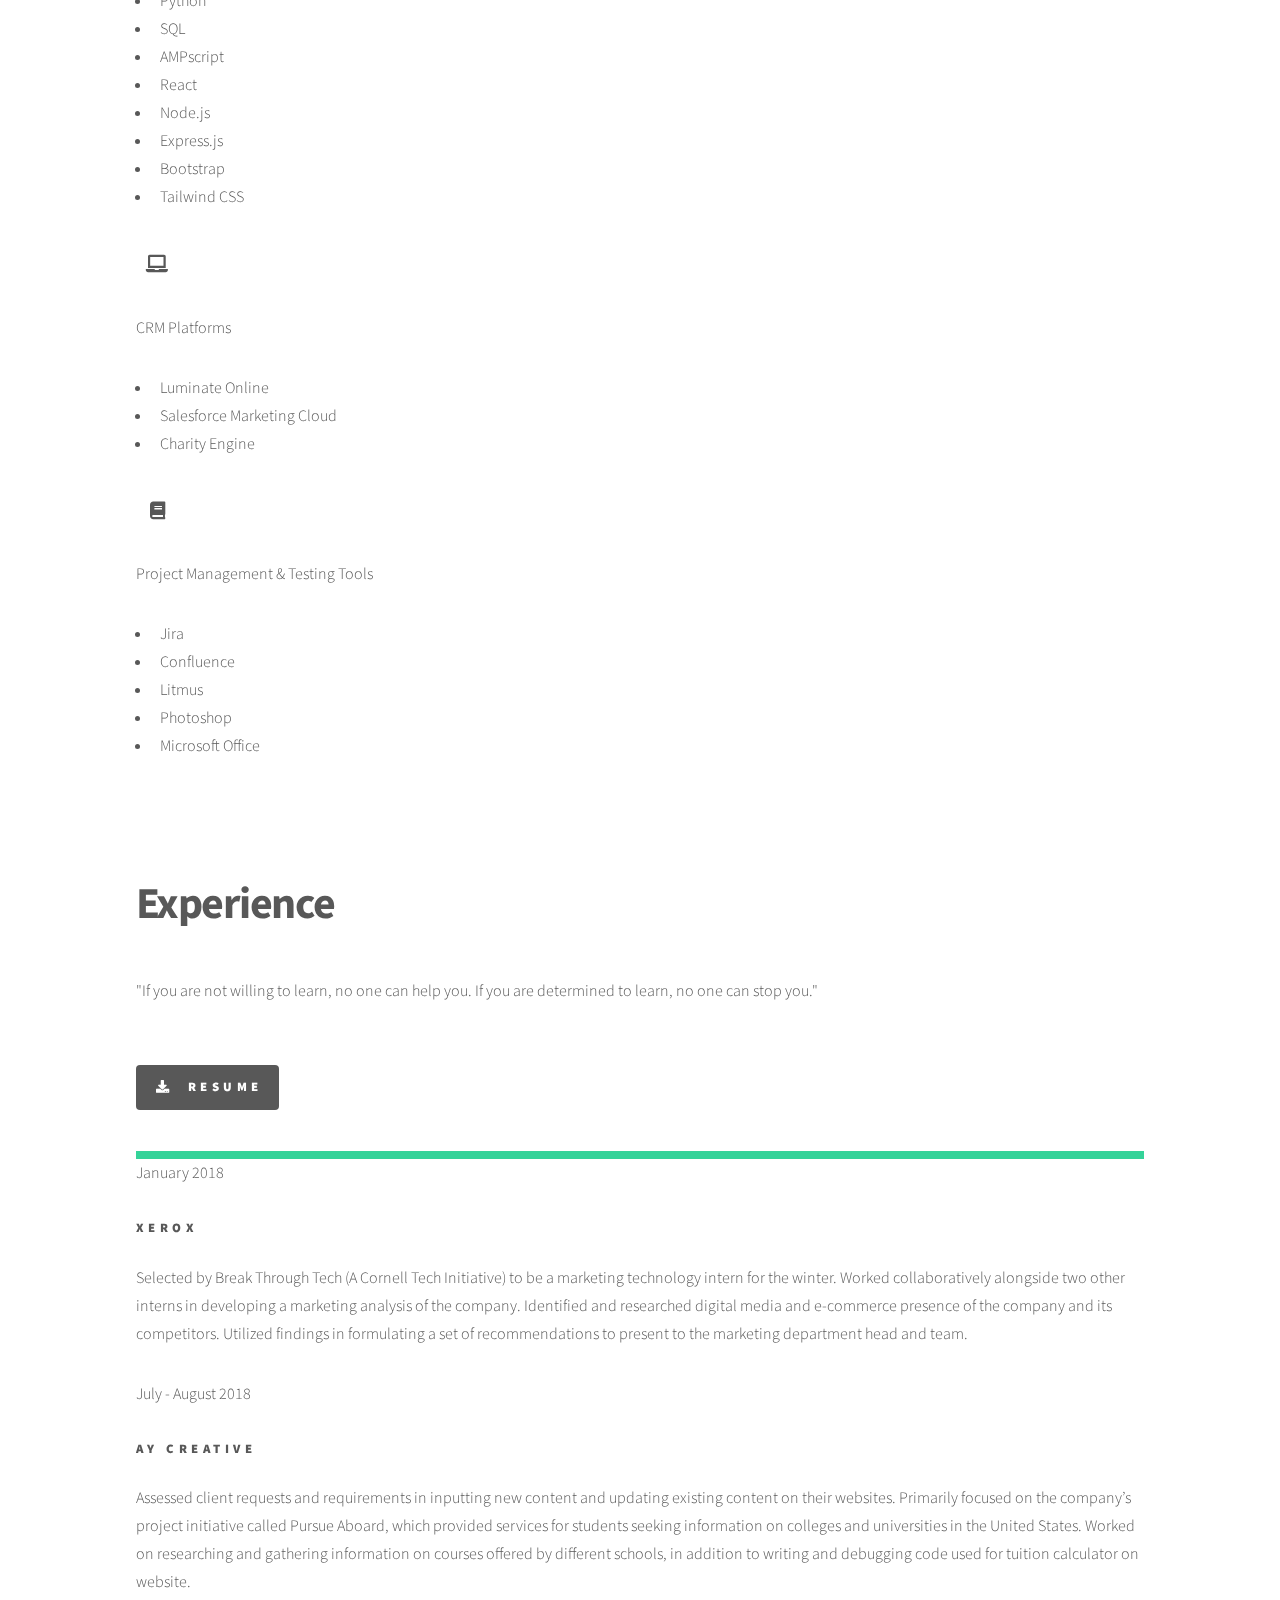
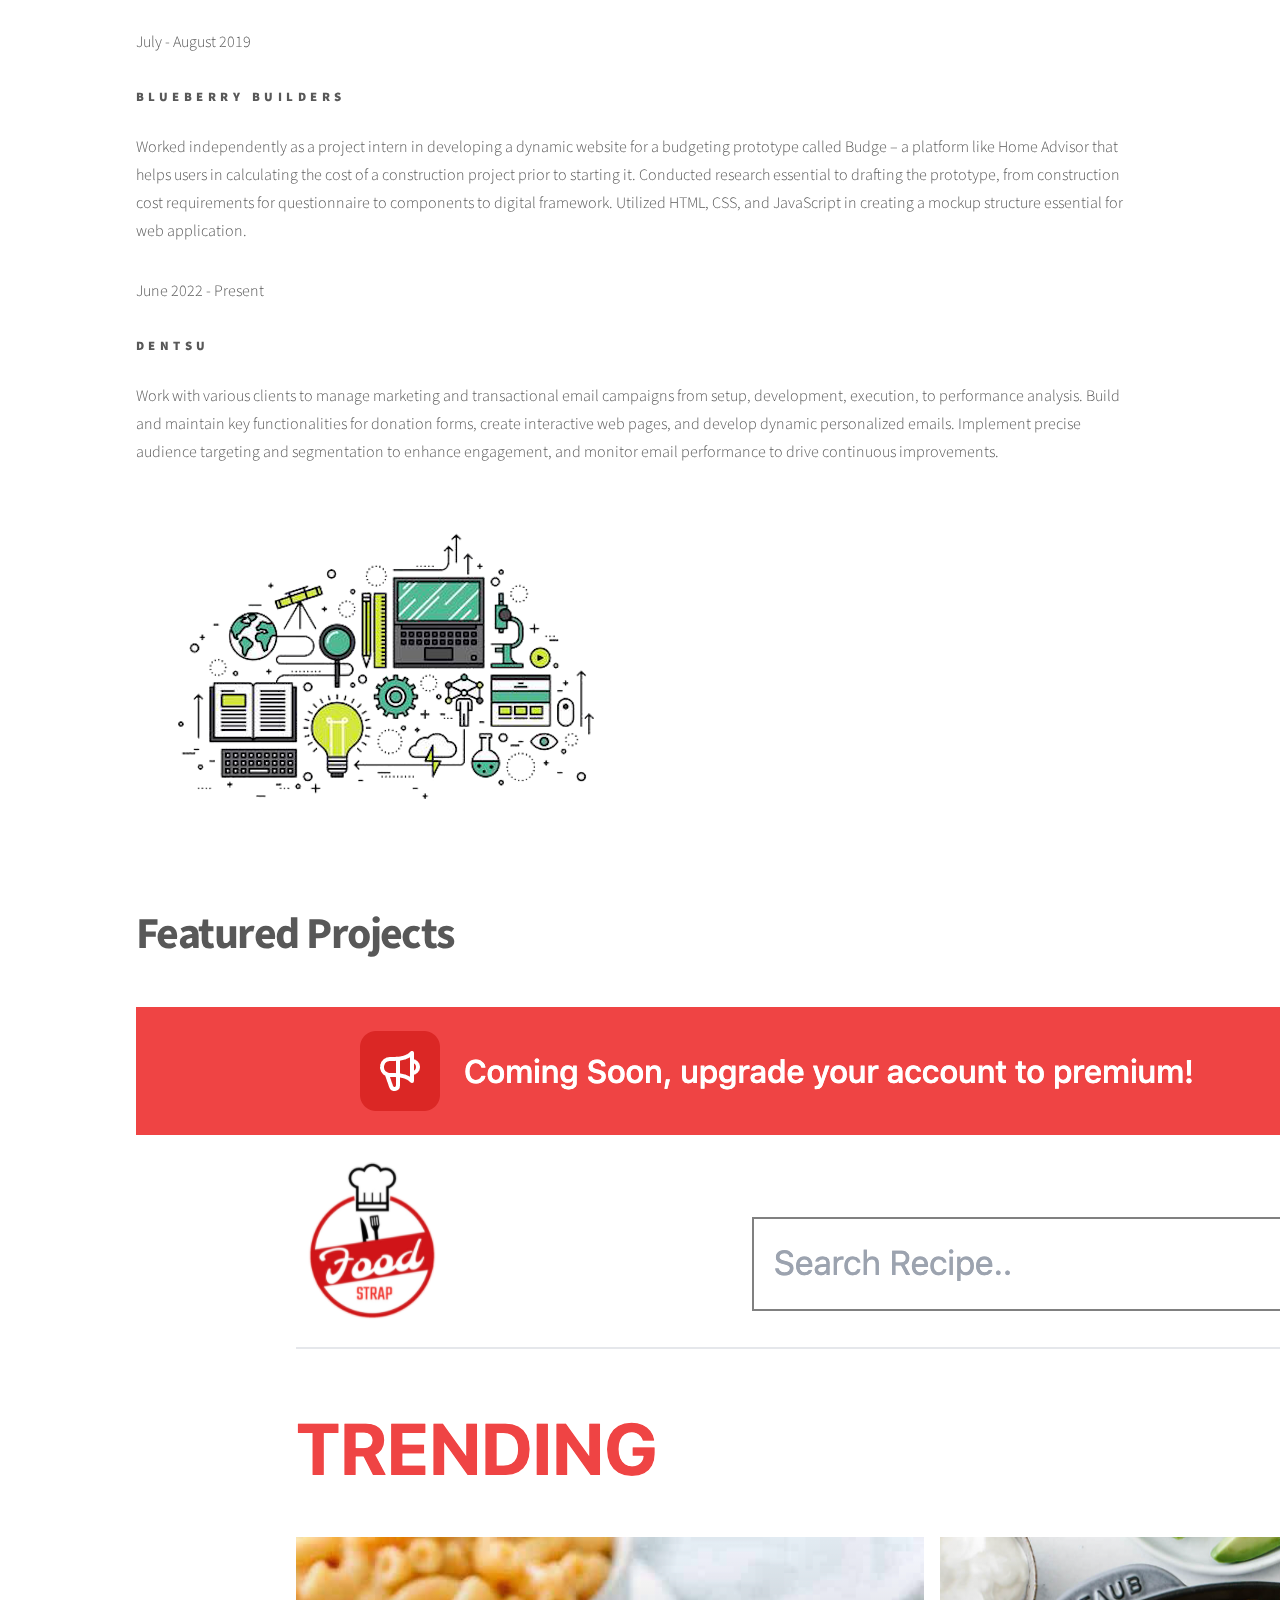
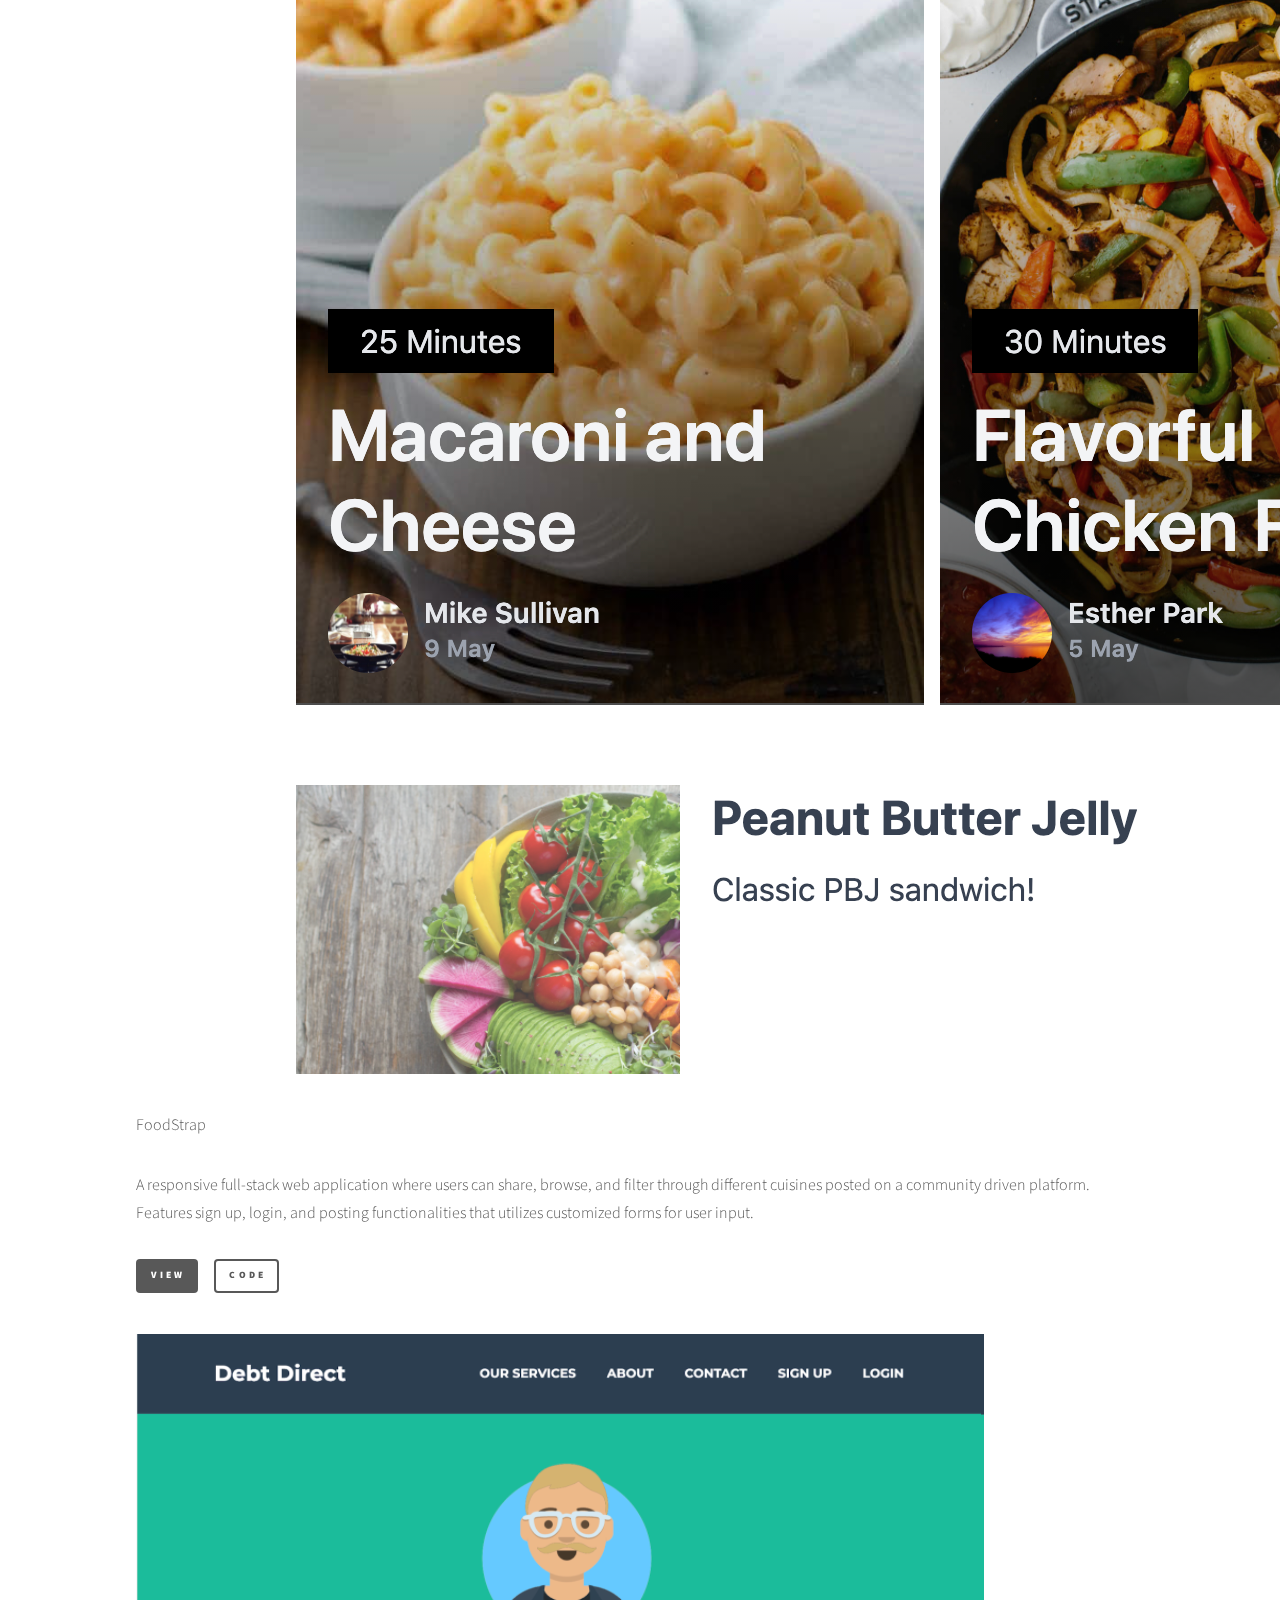
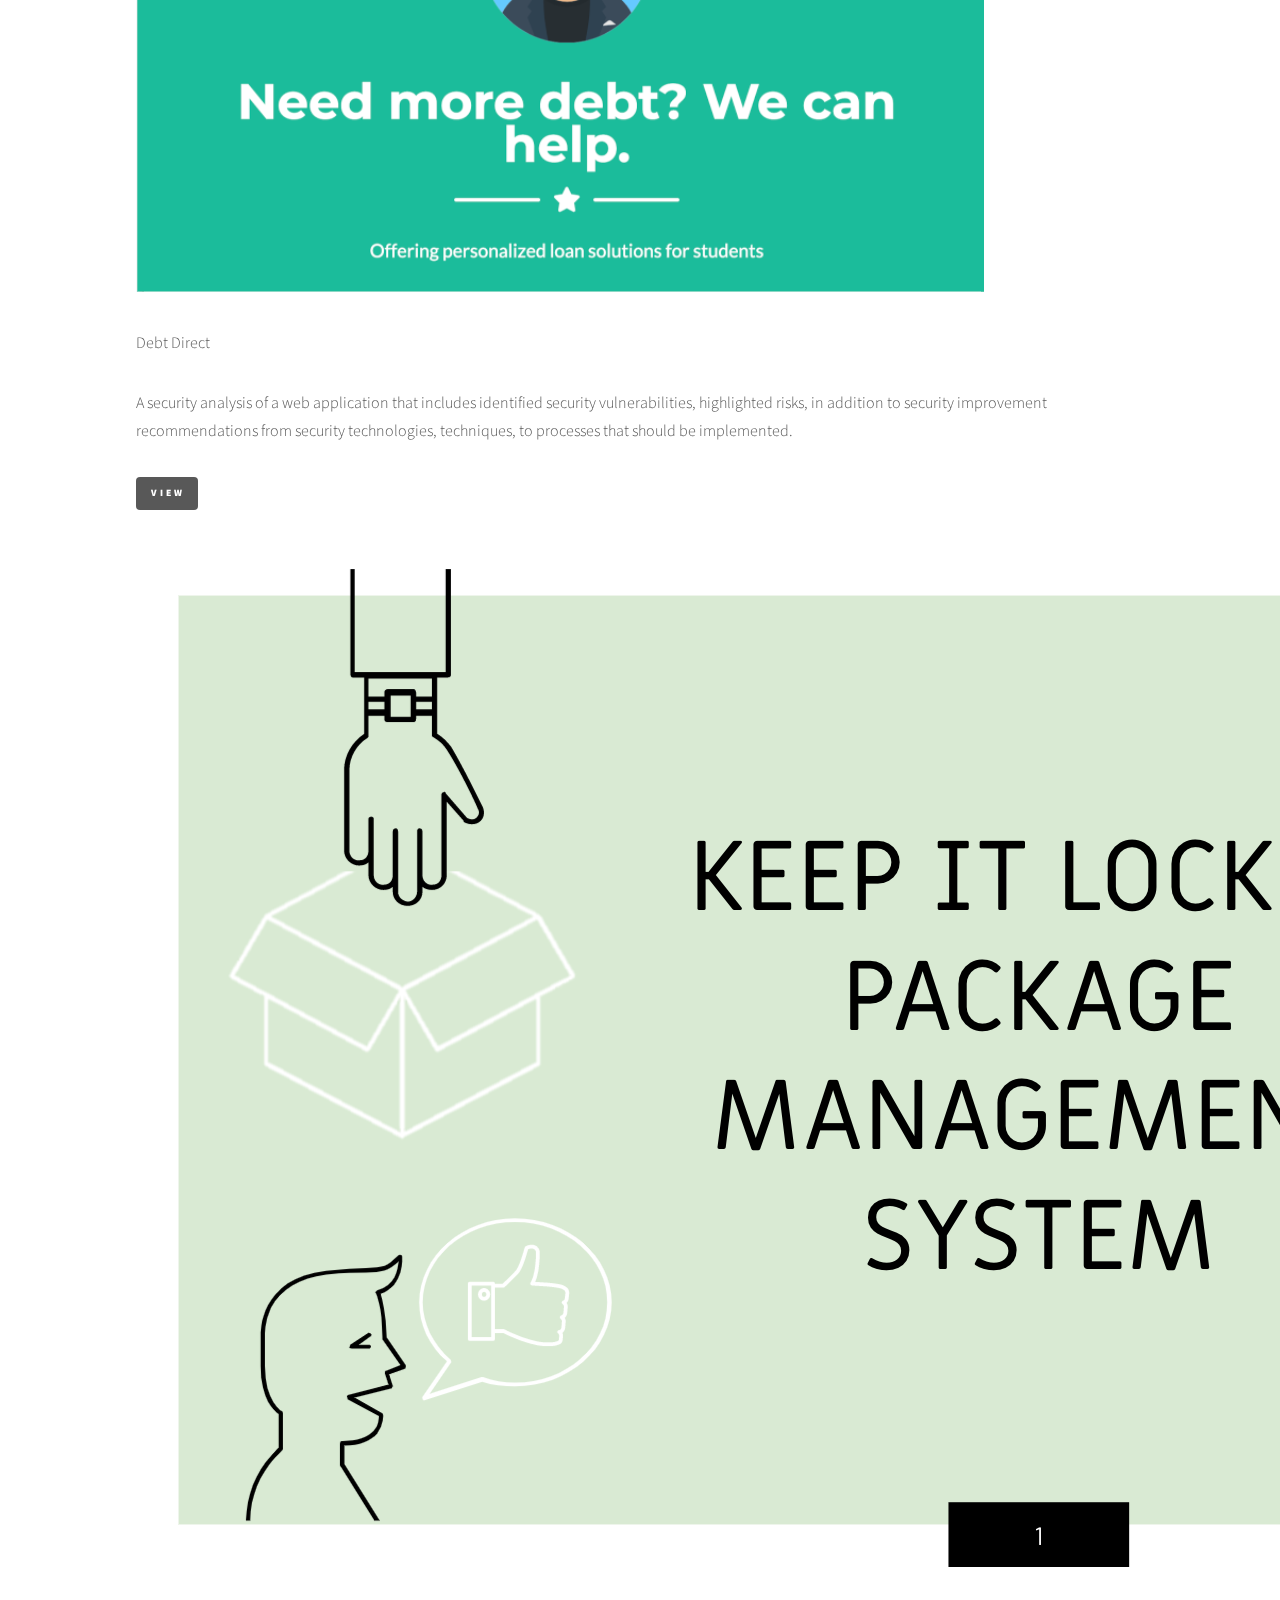
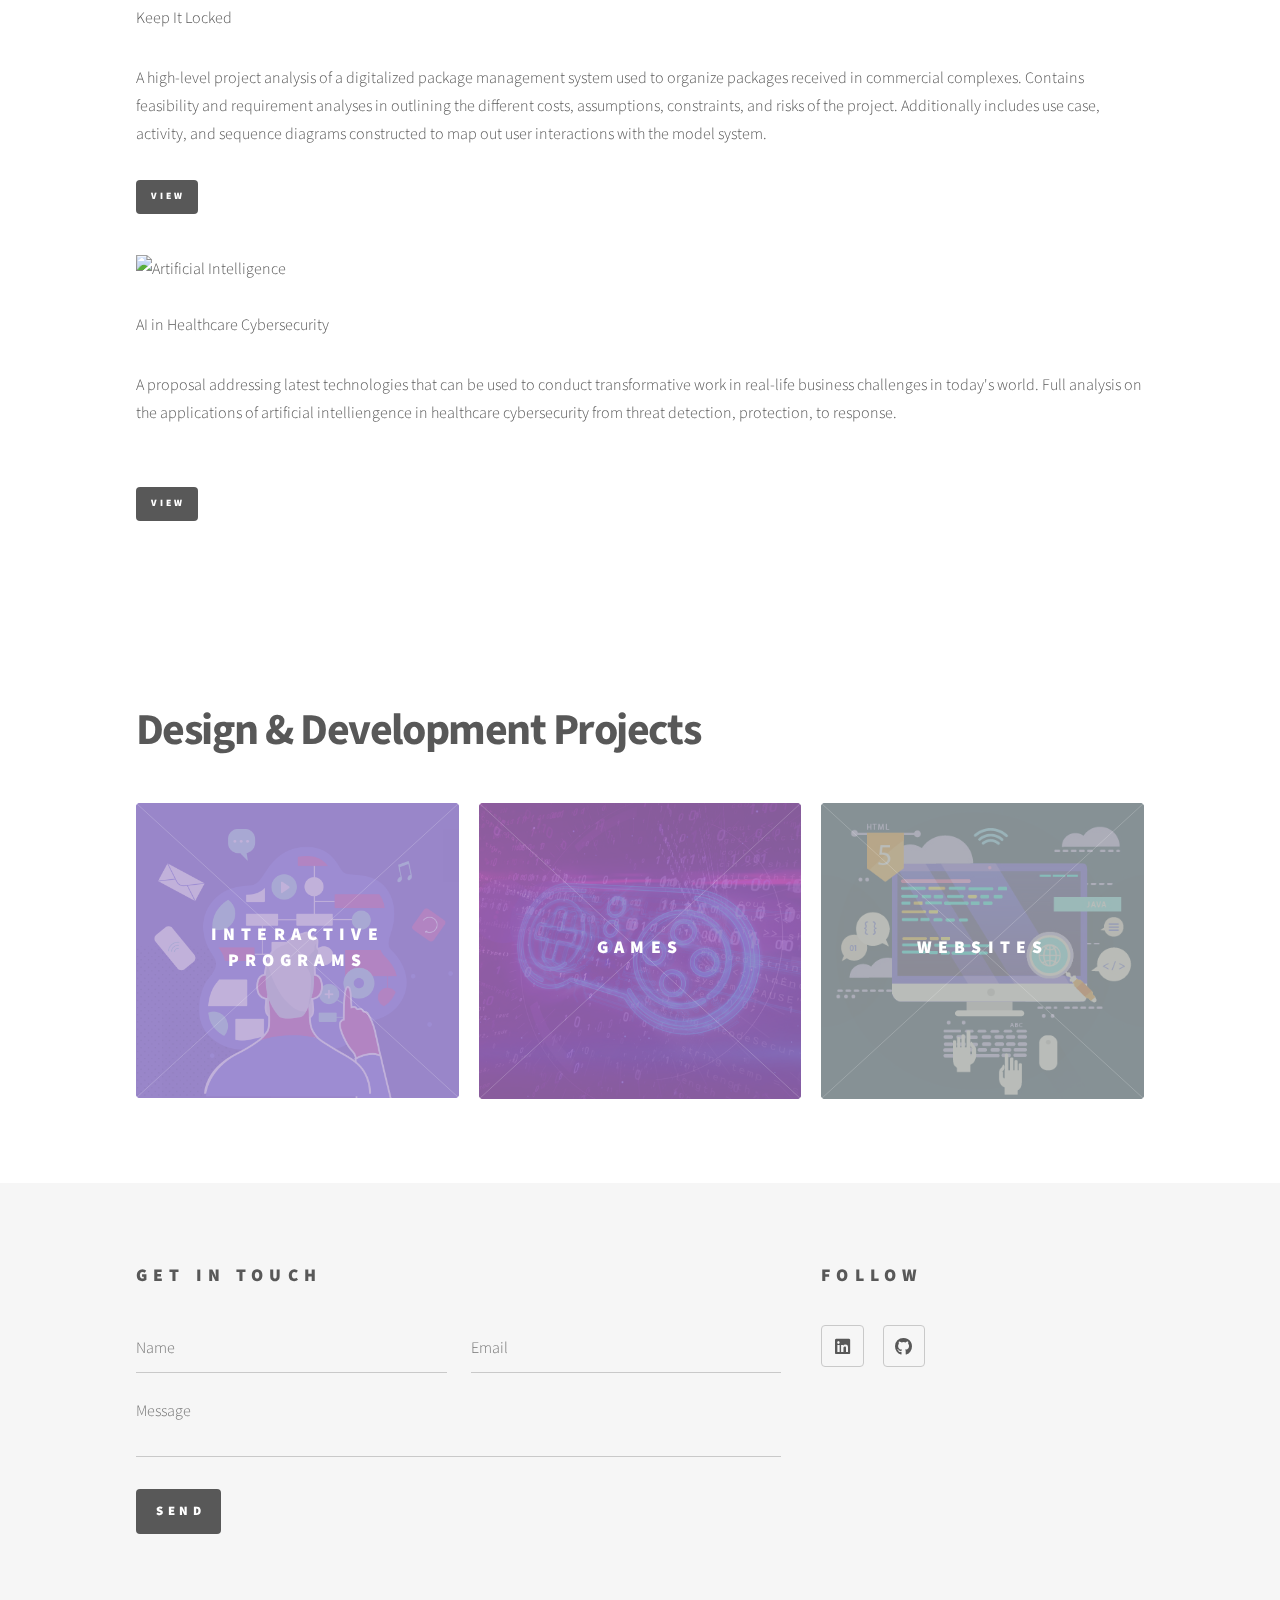
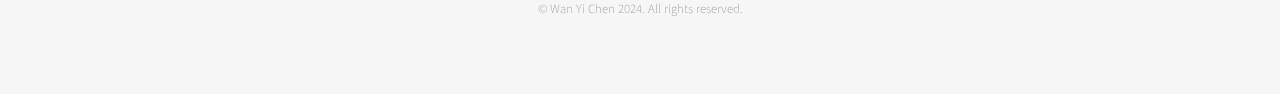
==== commit f9984b1f: "Update index.html" ====
--- a/index.html
+++ b/index.html
@@ -236,7 +236,7 @@
                                             <a href="https://drive.google.com/file/d/1j6BR5jCh7_UHBPRL1I7KFLWon0sZc4JG/view?usp=drive_link" target="_blank"><h4 class="mb-3 font-bold text-lg md:text-2xl">Dentsu</h4></a>
                                             <!--<img class="py-4" src="imgs/aycreative.png" />-->
                                             <p class="text-sm md:text-base leading-snug text-gray text-opacity-100">
-                                        	Work with various nonprofit clients to manage email and donation campaigns from development to deployment. Build and maintain key functionalities for donation forms, create interactive webpages, and develop dynamic emails tailored to audience segments. Curate targeting and segmentation to ensure effective audience engagement and monitor email performance to drive improvements.
+                                        	Work with various clients to manage marketing and transactional email campaigns from setup, development, execution, to performance analysis. Build and maintain key functionalities for donation forms, create interactive web pages, and develop dynamic personalized emails. Implement precise audience targeting and segmentation to enhance engagement, and monitor email performance to drive continuous improvements.
                                             </p>
                                           </div>
                                         </div>
@@ -273,8 +273,8 @@
                                                 <p>A responsive full-stack web application where users can share, browse, and filter through different cuisines posted on a community driven platform. Features sign up, login, and posting functionalities that utilizes customized forms for user input.</p>
                                                 <ul class="actions">
                                                 <!--<li><a href="https://evening-wildwood-37916.herokuapp.com/" target="_blank" class="button primary small">Live</a></li>-->
-                                                <li><a href="https://wyc21.github.io/teamfoodstrap/" target="_blank" class="button primary small">View</a></li>
-                                                <li><a href="https://github.com/code269/Foodstrap" target="_blank" class="button small">Code</a></li>
+                                                <li><a href="https://drive.google.com/file/d/1MPVA5RzMCvhMWnK8kk09fNTd7mhlY1qR/view?usp=drive_link" target="_blank" class="button primary small">View</a></li>
+                                                <li><a href="https://wyc21.github.io/teamfoodstrap/" target="_blank" class="button small">Code</a></li>
                                                 </ul>
                                             </div>
                                         </div>
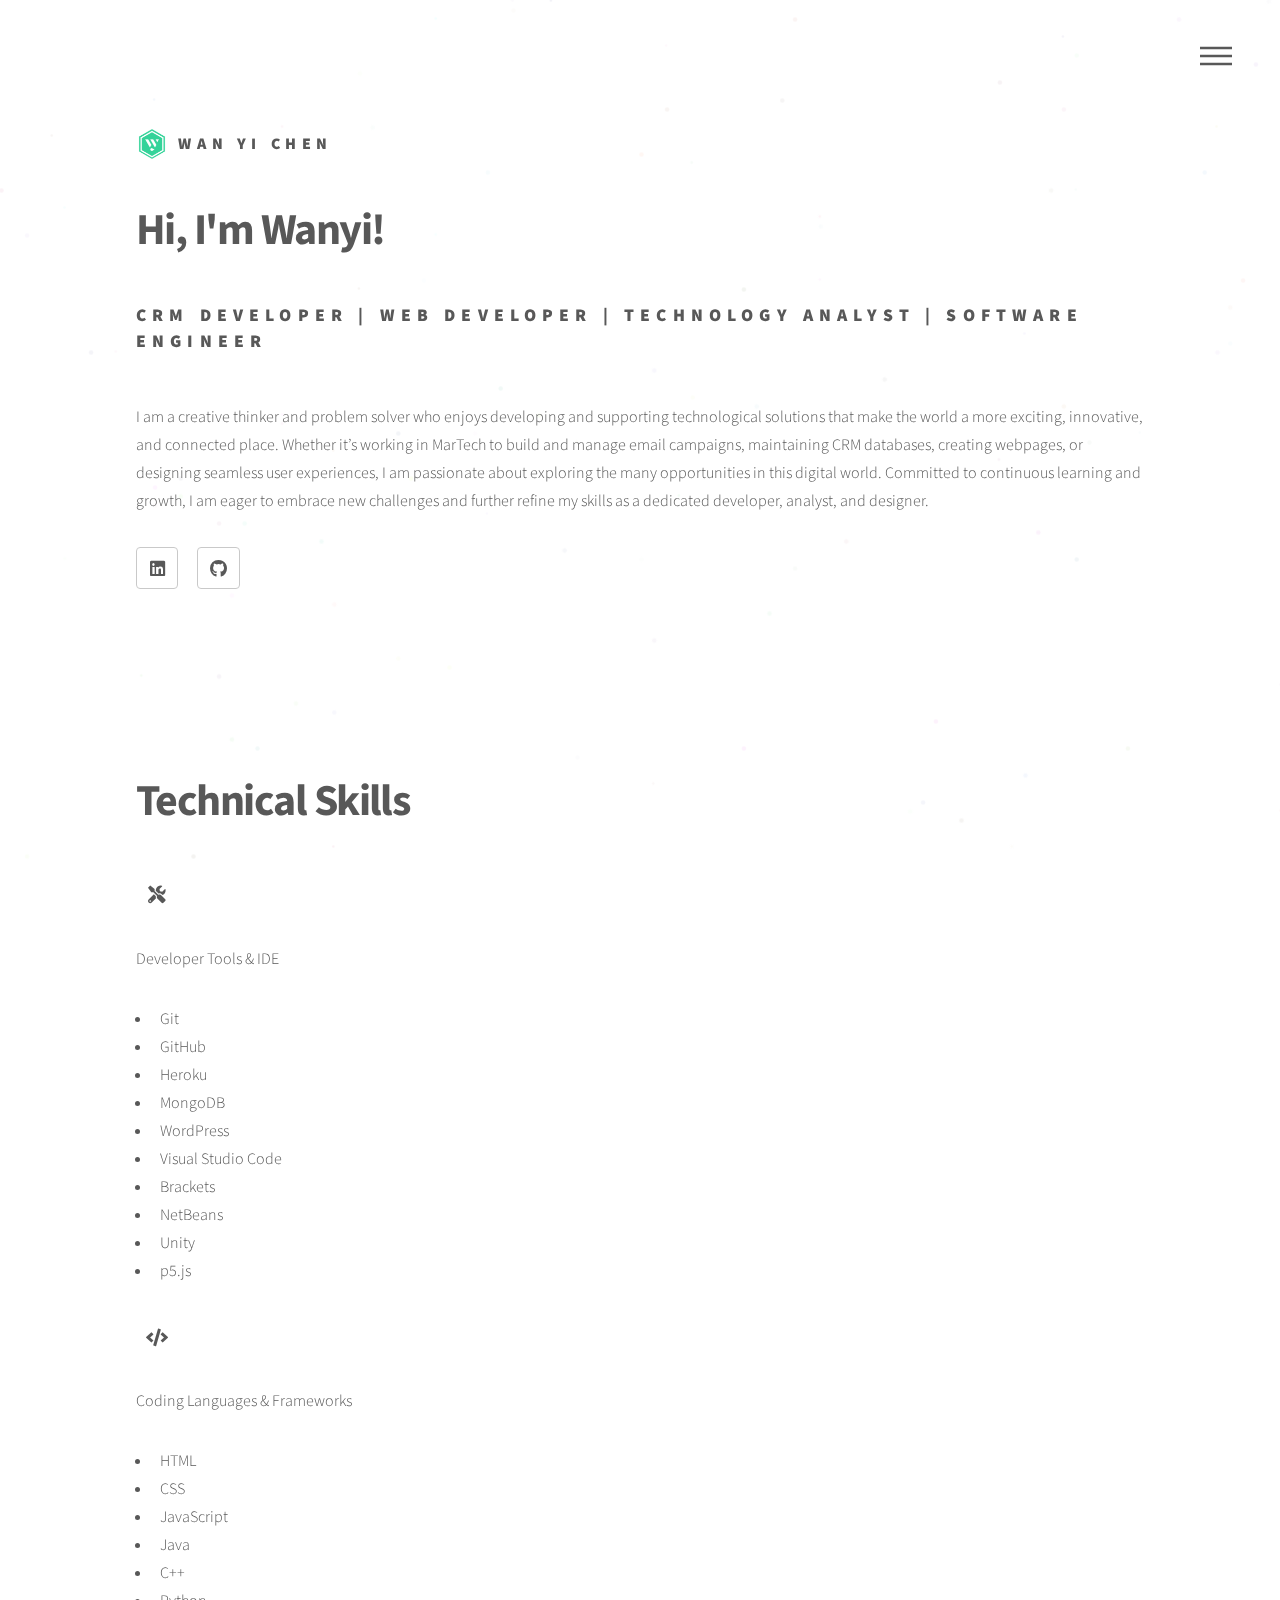
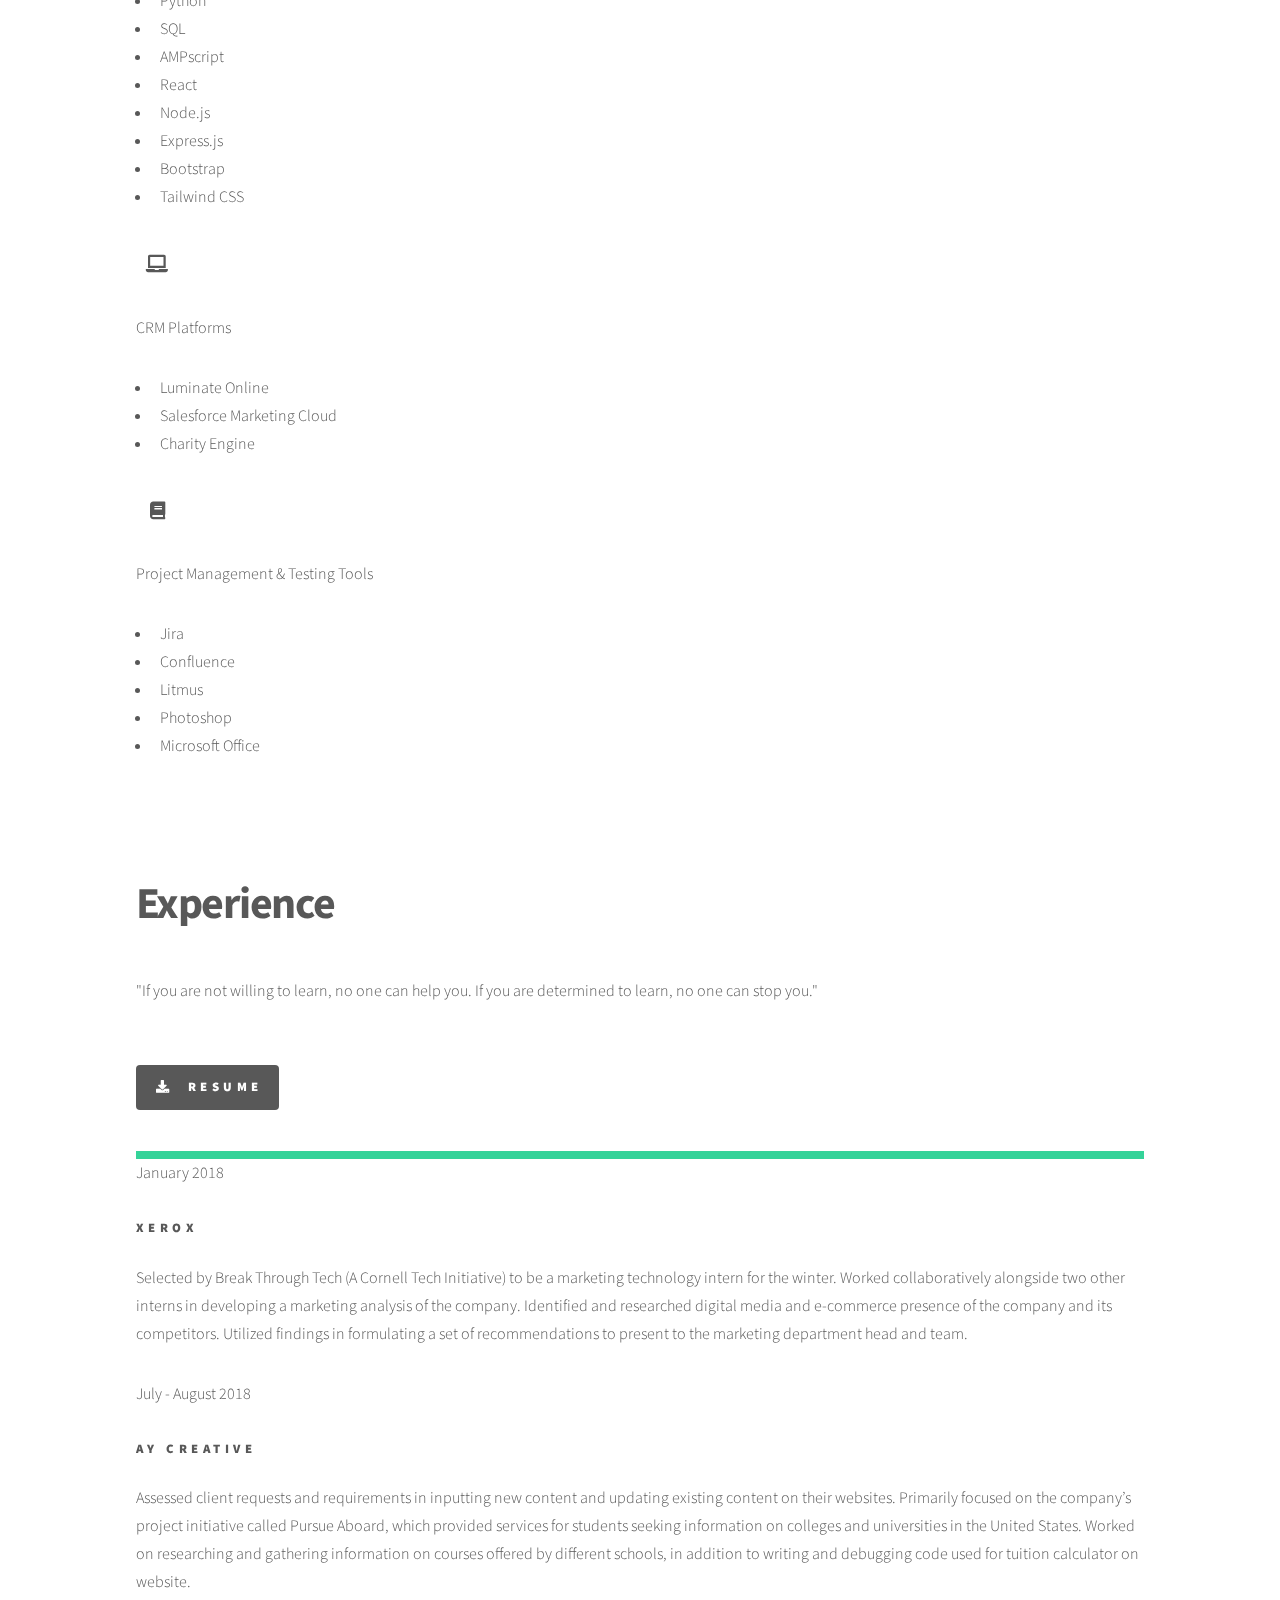
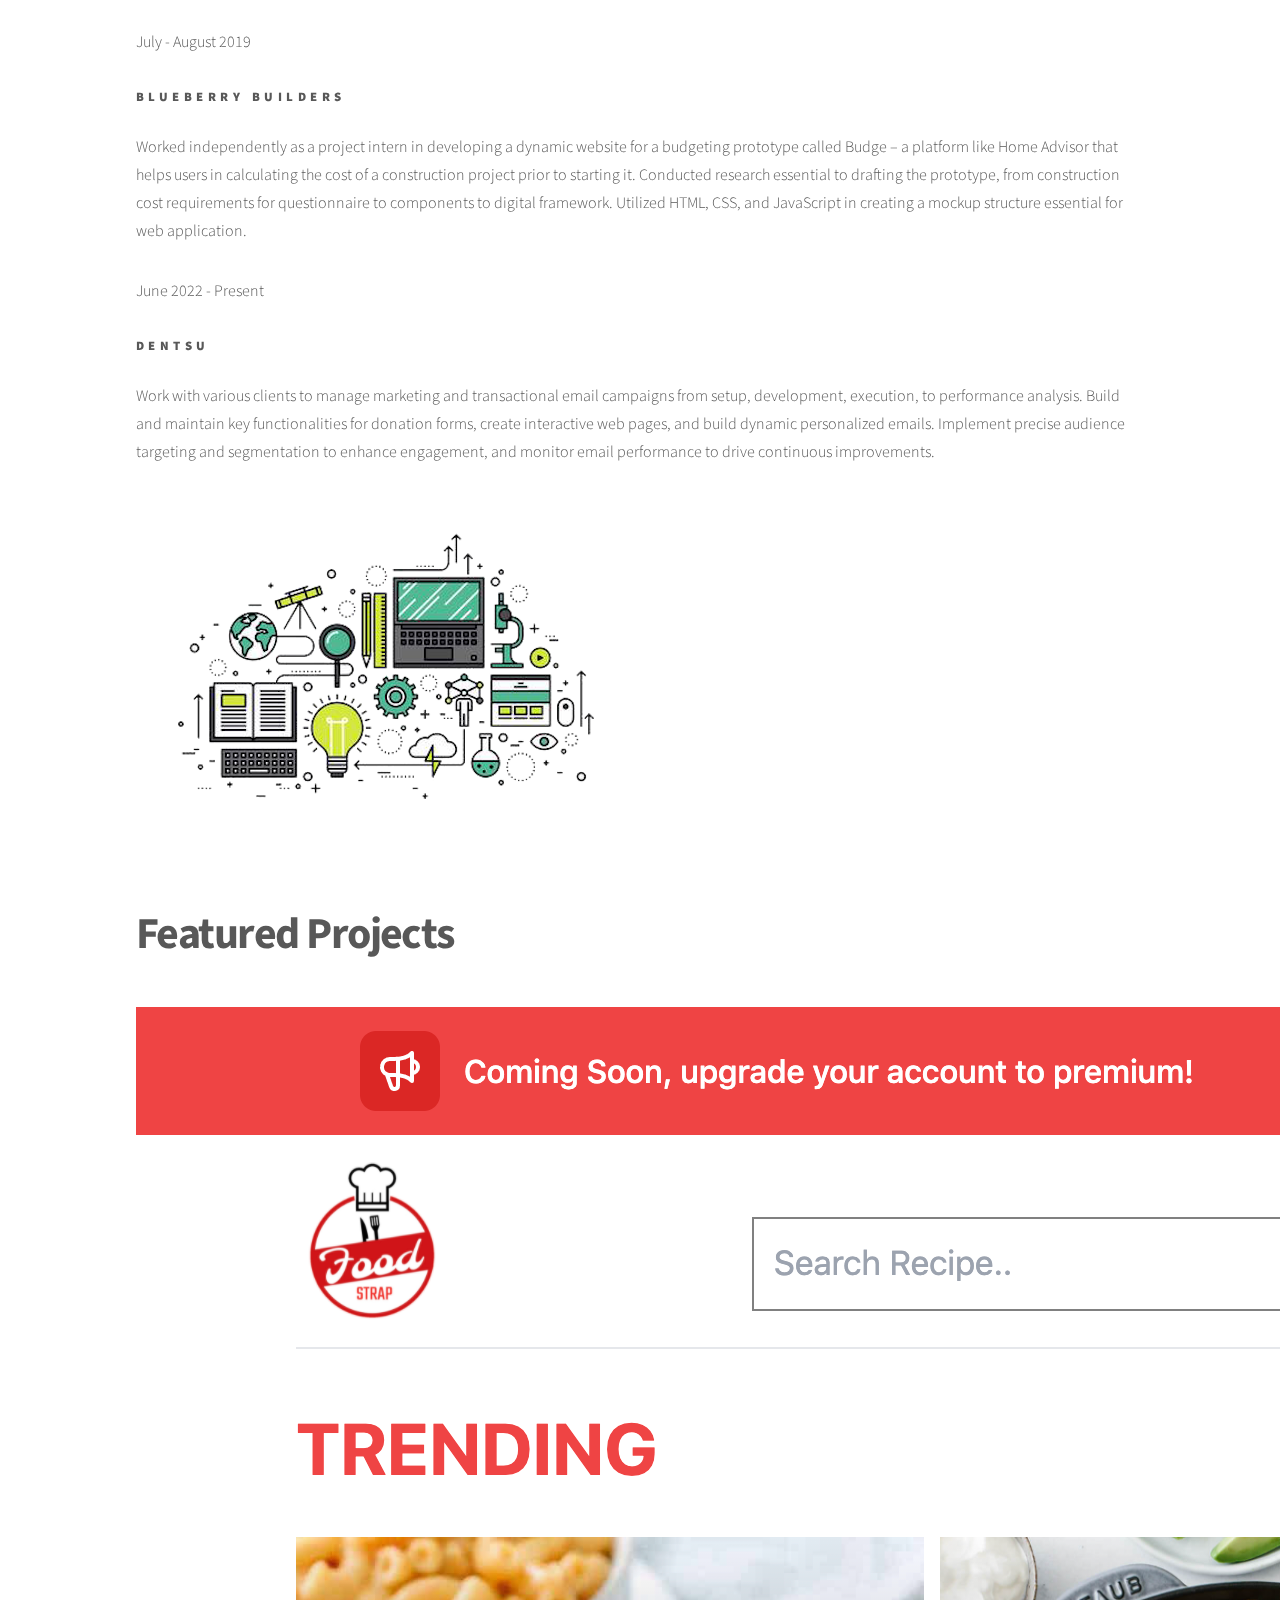
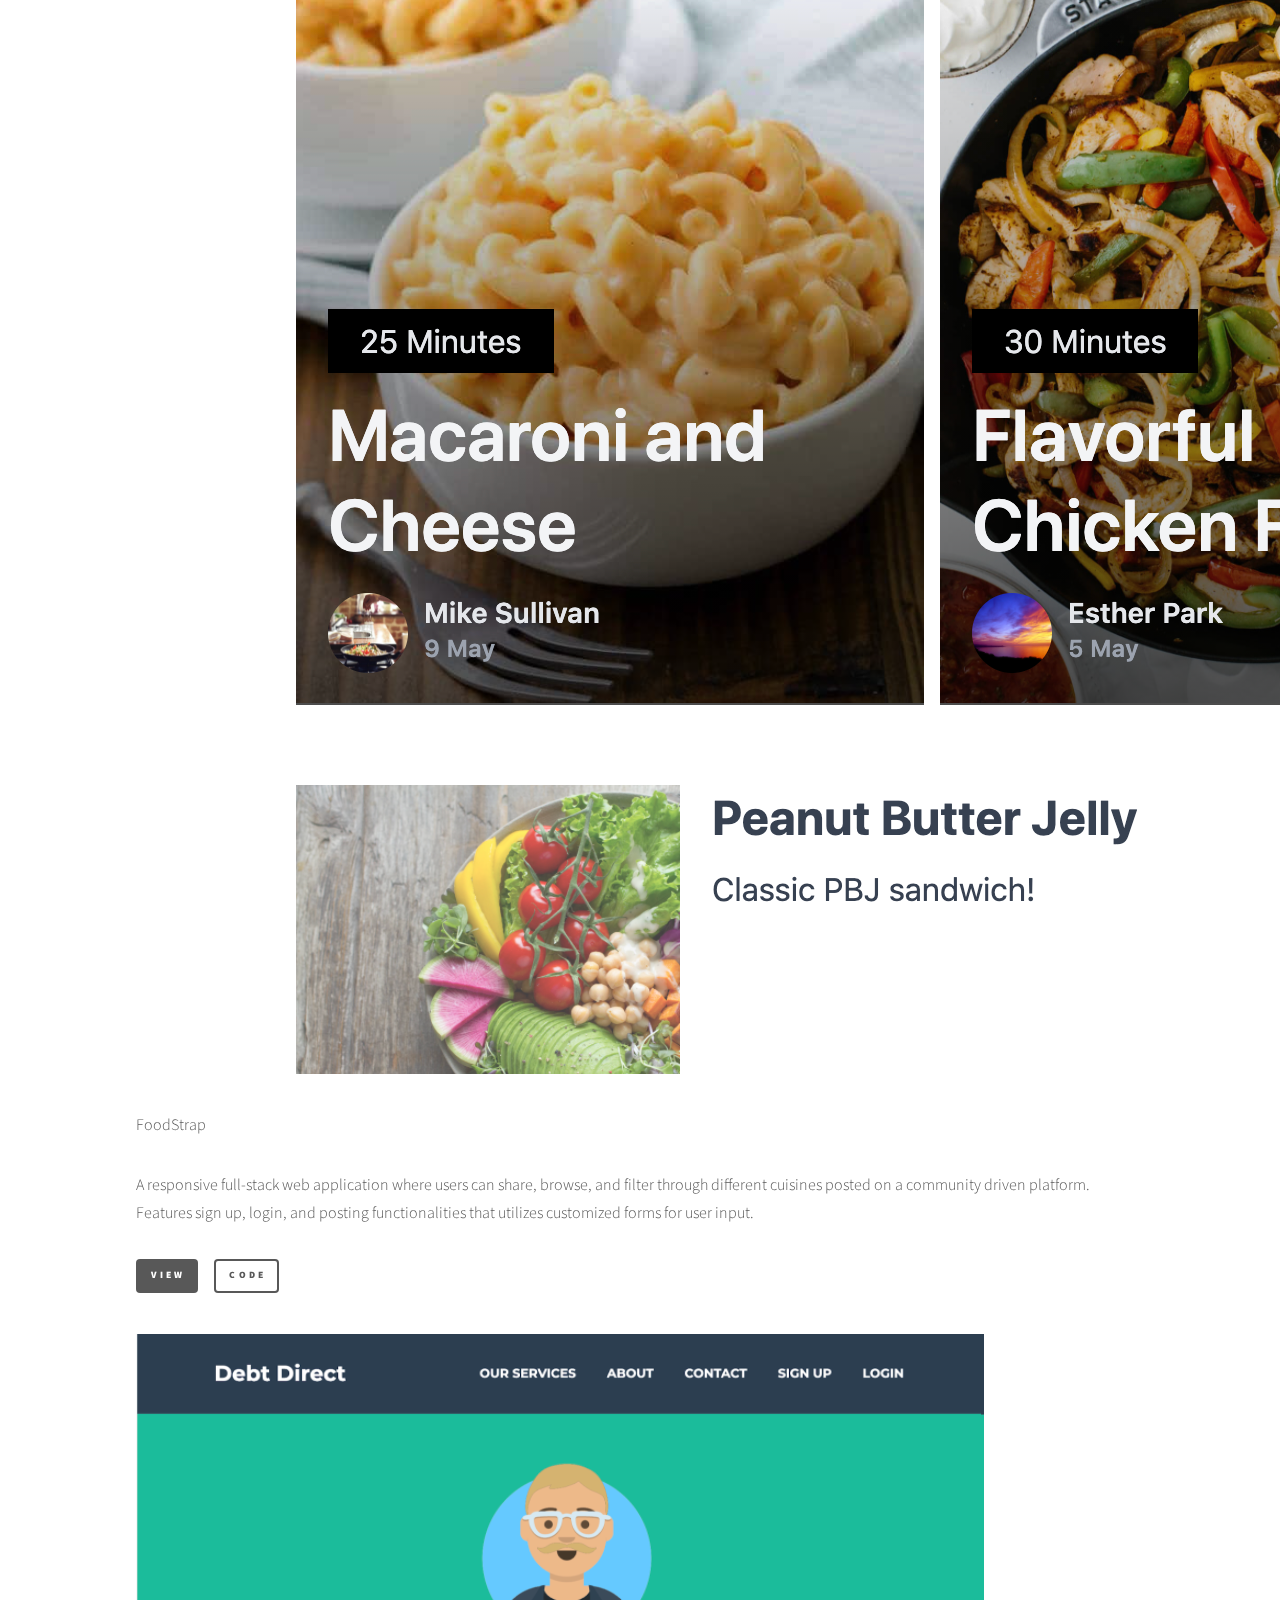
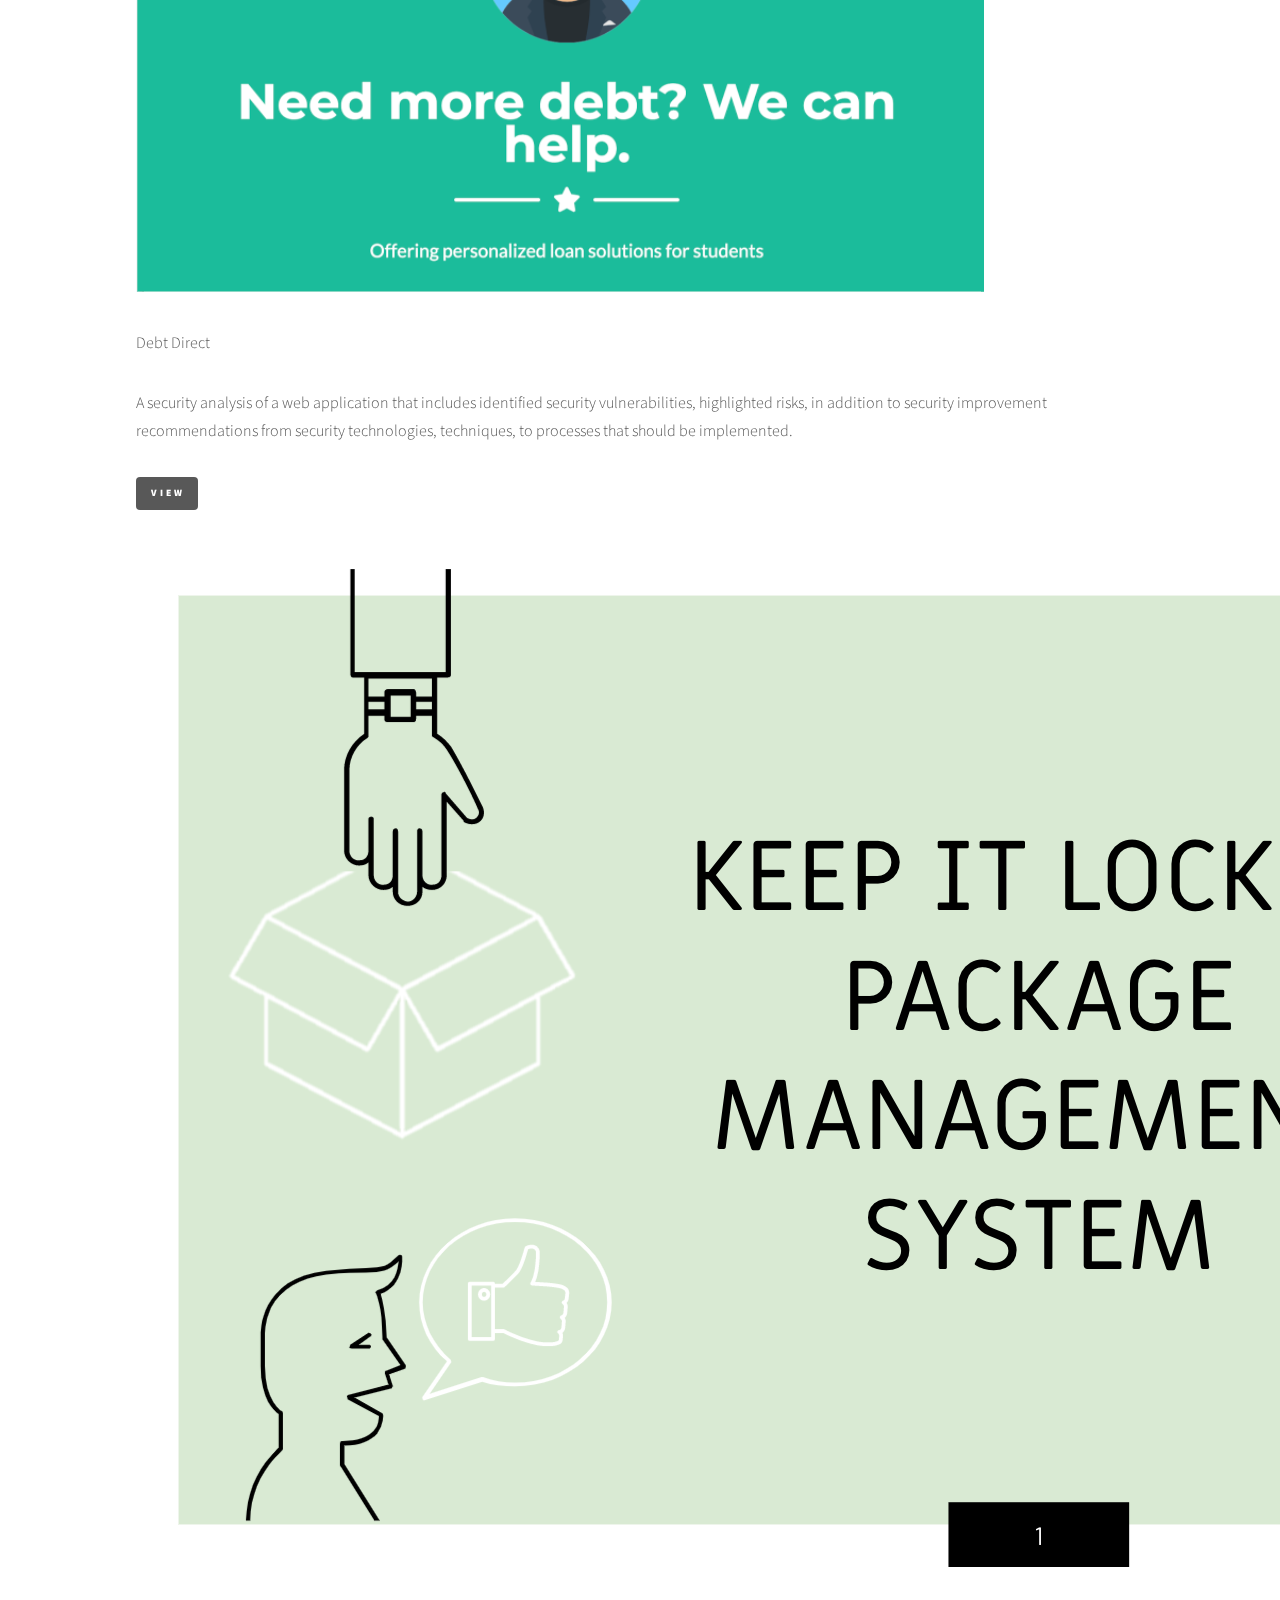
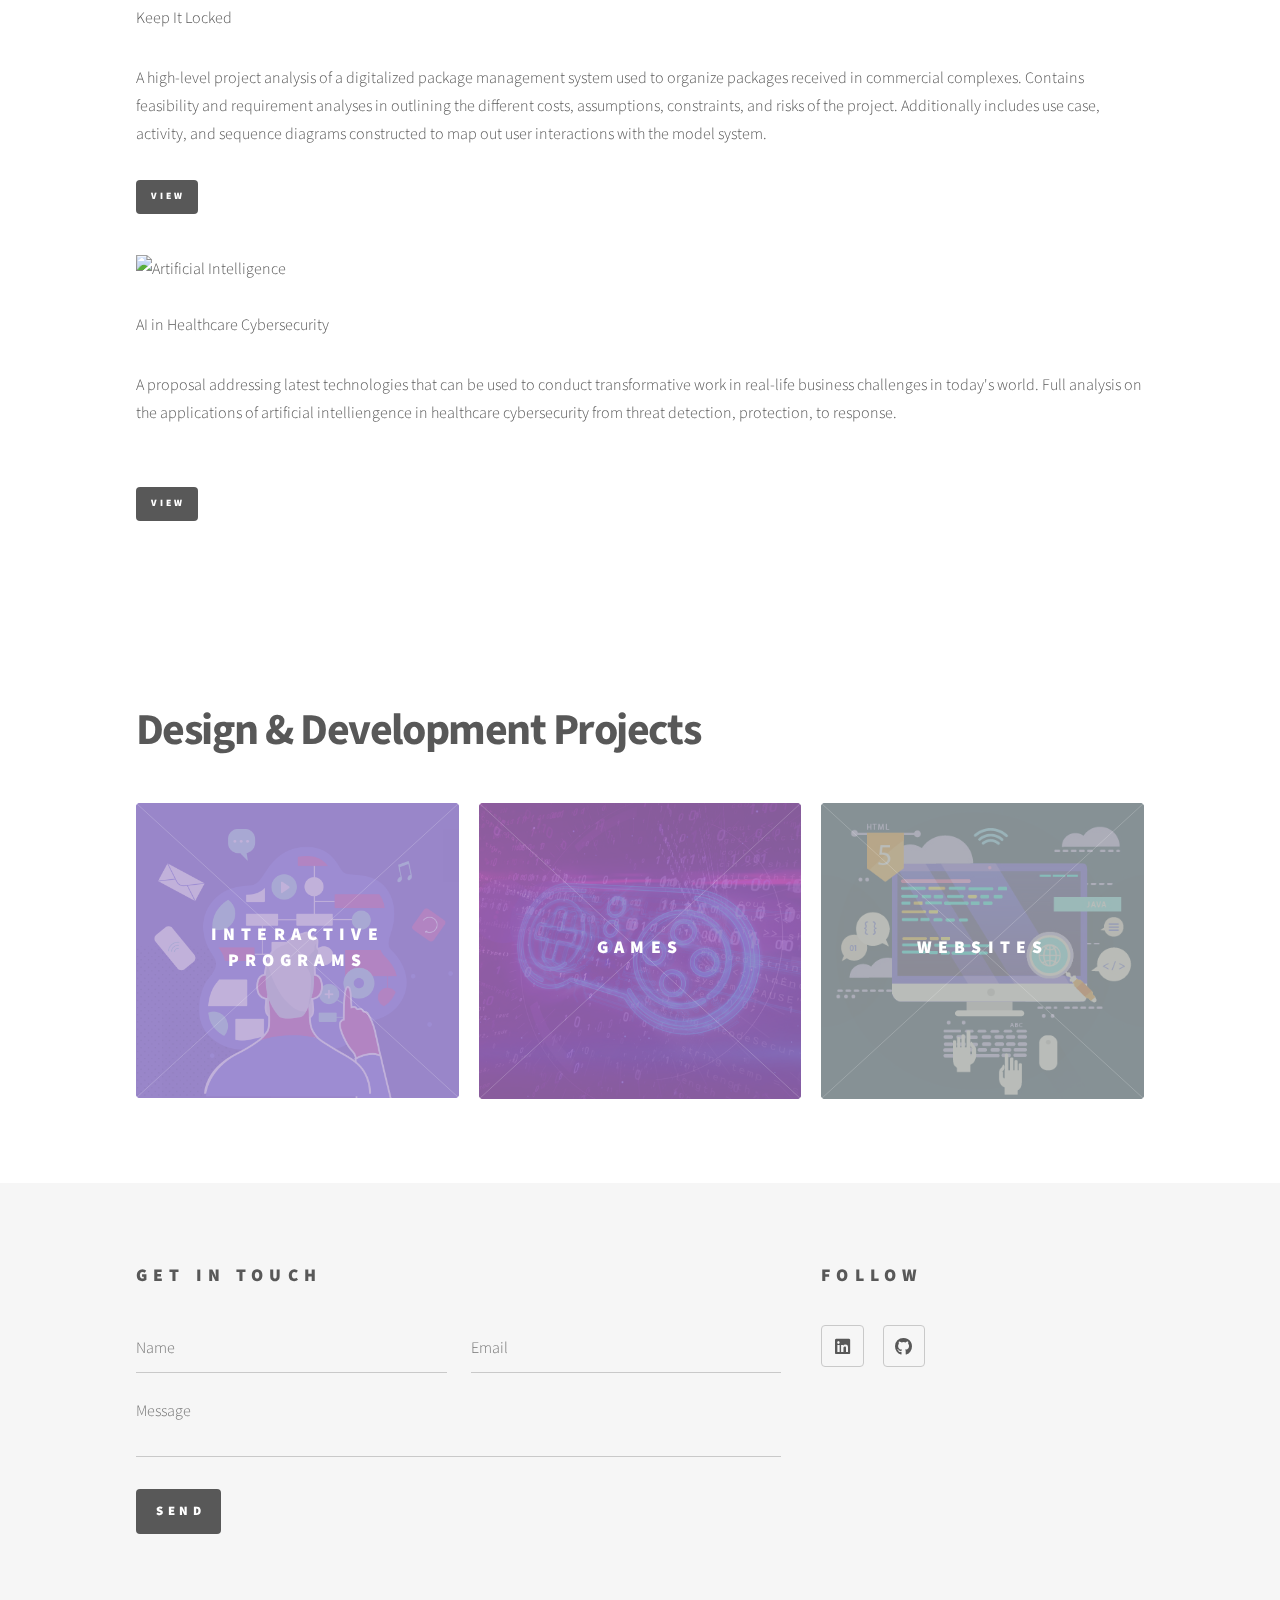
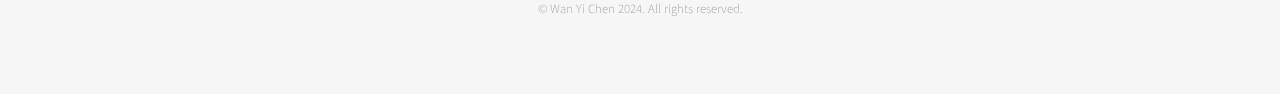
==== commit c6373adc: "Update index.html" ====
--- a/index.html
+++ b/index.html
@@ -55,8 +55,8 @@
 						<div class="inner text-white">
 							<header>
                                 <h1 class="py-0.5">Hi, I'm Wanyi!</h1>
-                                <h2 class="py-0.5 text-base">CRM Developer | Web/Game Developer | Technology Analyst | Software Engineer</h2><br>
-								<p>I am a creative thinker and problem solver who enjoys developing and supporting technological solutions that make the world a more exciting, innovative, and connected place. Whether it’s working in MarTech to build and manage email campaigns, maintaining CRM databases, creating webpages, developing games, or designing seamless user experiences, I am passionate about exploring the many opportunities in this digital world. Committed to continuous learning and growth, I am eager to embrace new challenges and further refine my skills as a dedicated developer, analyst, and designer.</p>
+                                <h2 class="py-0.5 text-base">CRM Developer | Web Developer | Technology Analyst | Software Engineer</h2><br>
+								<p>I am a creative thinker and problem solver who enjoys developing and supporting technological solutions that make the world a more exciting, innovative, and connected place. Whether it’s working in MarTech to build and manage email campaigns, maintaining CRM databases, creating webpages, or designing seamless user experiences, I am passionate about exploring the many opportunities in this digital world. Committed to continuous learning and growth, I am eager to embrace new challenges and further refine my skills as a dedicated developer, analyst, and designer.</p>
                                 <ul class="icons">
 									<li><a href="https://www.linkedin.com/in/-wanyichen" target="_blank" class="icon brands style2 fa-linkedin"><span class="label">LinkedIn</span></a></li>
 									<li><a href="https://github.com/wyc21" target="_blank" class="icon brands style2 fa-github"><span class="label">GitHub</span></a></li>
@@ -233,10 +233,10 @@
                                           <div class="order-1 w-5/12"></div>
                                           <div class="order-1  w-5/12 px-1 py-4 text-left">
                                             <p class="mb-3 text-base text-green-500">June 2022 - Present</p>
-                                            <a href="https://drive.google.com/file/d/1j6BR5jCh7_UHBPRL1I7KFLWon0sZc4JG/view?usp=drive_link" target="_blank"><h4 class="mb-3 font-bold text-lg md:text-2xl">Dentsu</h4></a>
+                                            <a href="https://drive.google.com/file/d/1oU4wY3u3z5KN8AJlQ_KygaavqX9gW6Qo/view" target="_blank"><h4 class="mb-3 font-bold text-lg md:text-2xl">Dentsu</h4></a>
                                             <!--<img class="py-4" src="imgs/aycreative.png" />-->
                                             <p class="text-sm md:text-base leading-snug text-gray text-opacity-100">
-                                        	Work with various clients to manage marketing and transactional email campaigns from setup, development, execution, to performance analysis. Build and maintain key functionalities for donation forms, create interactive web pages, and develop dynamic personalized emails. Implement precise audience targeting and segmentation to enhance engagement, and monitor email performance to drive continuous improvements.
+                                        	Work with various clients to manage marketing and transactional email campaigns from setup, development, execution, to performance analysis. Build and maintain key functionalities for donation forms, create interactive web pages, and build dynamic personalized emails. Implement precise audience targeting and segmentation to enhance engagement, and monitor email performance to drive continuous improvements.
                                             </p>
                                           </div>
                                         </div>
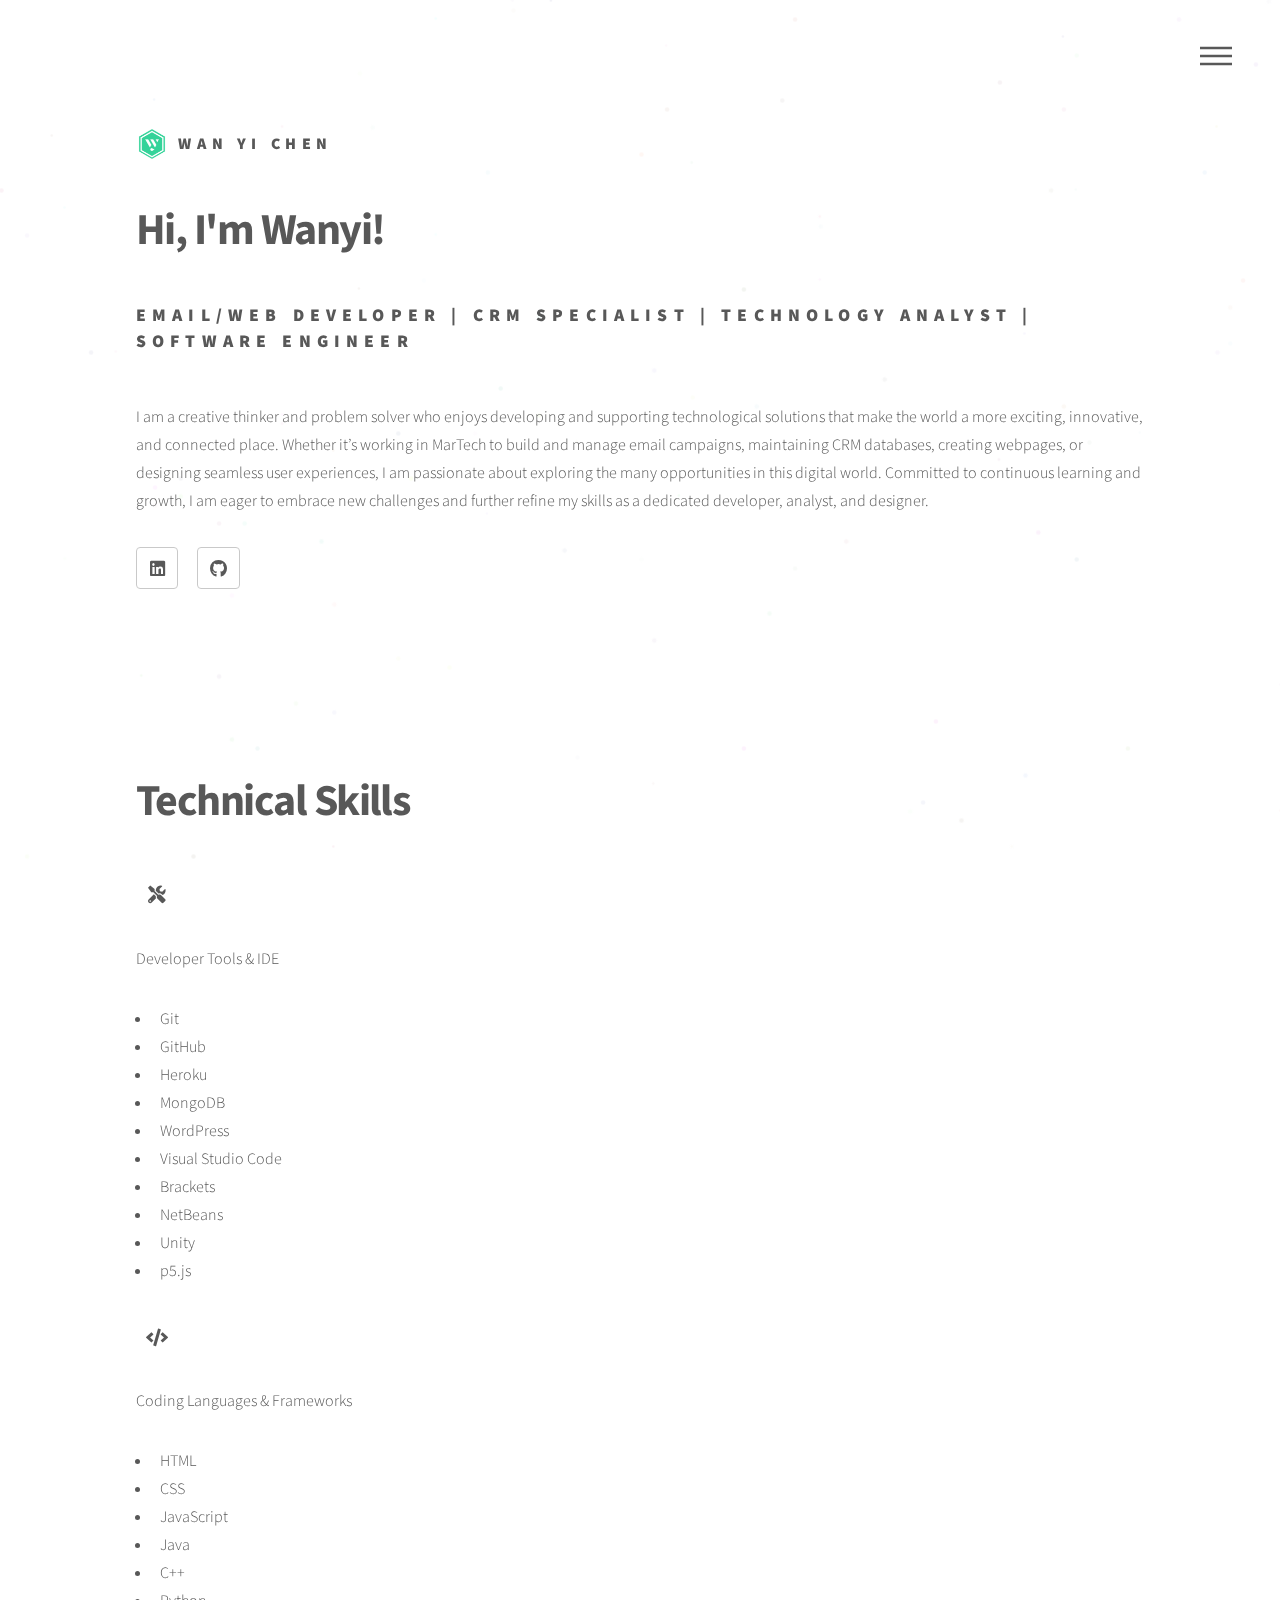
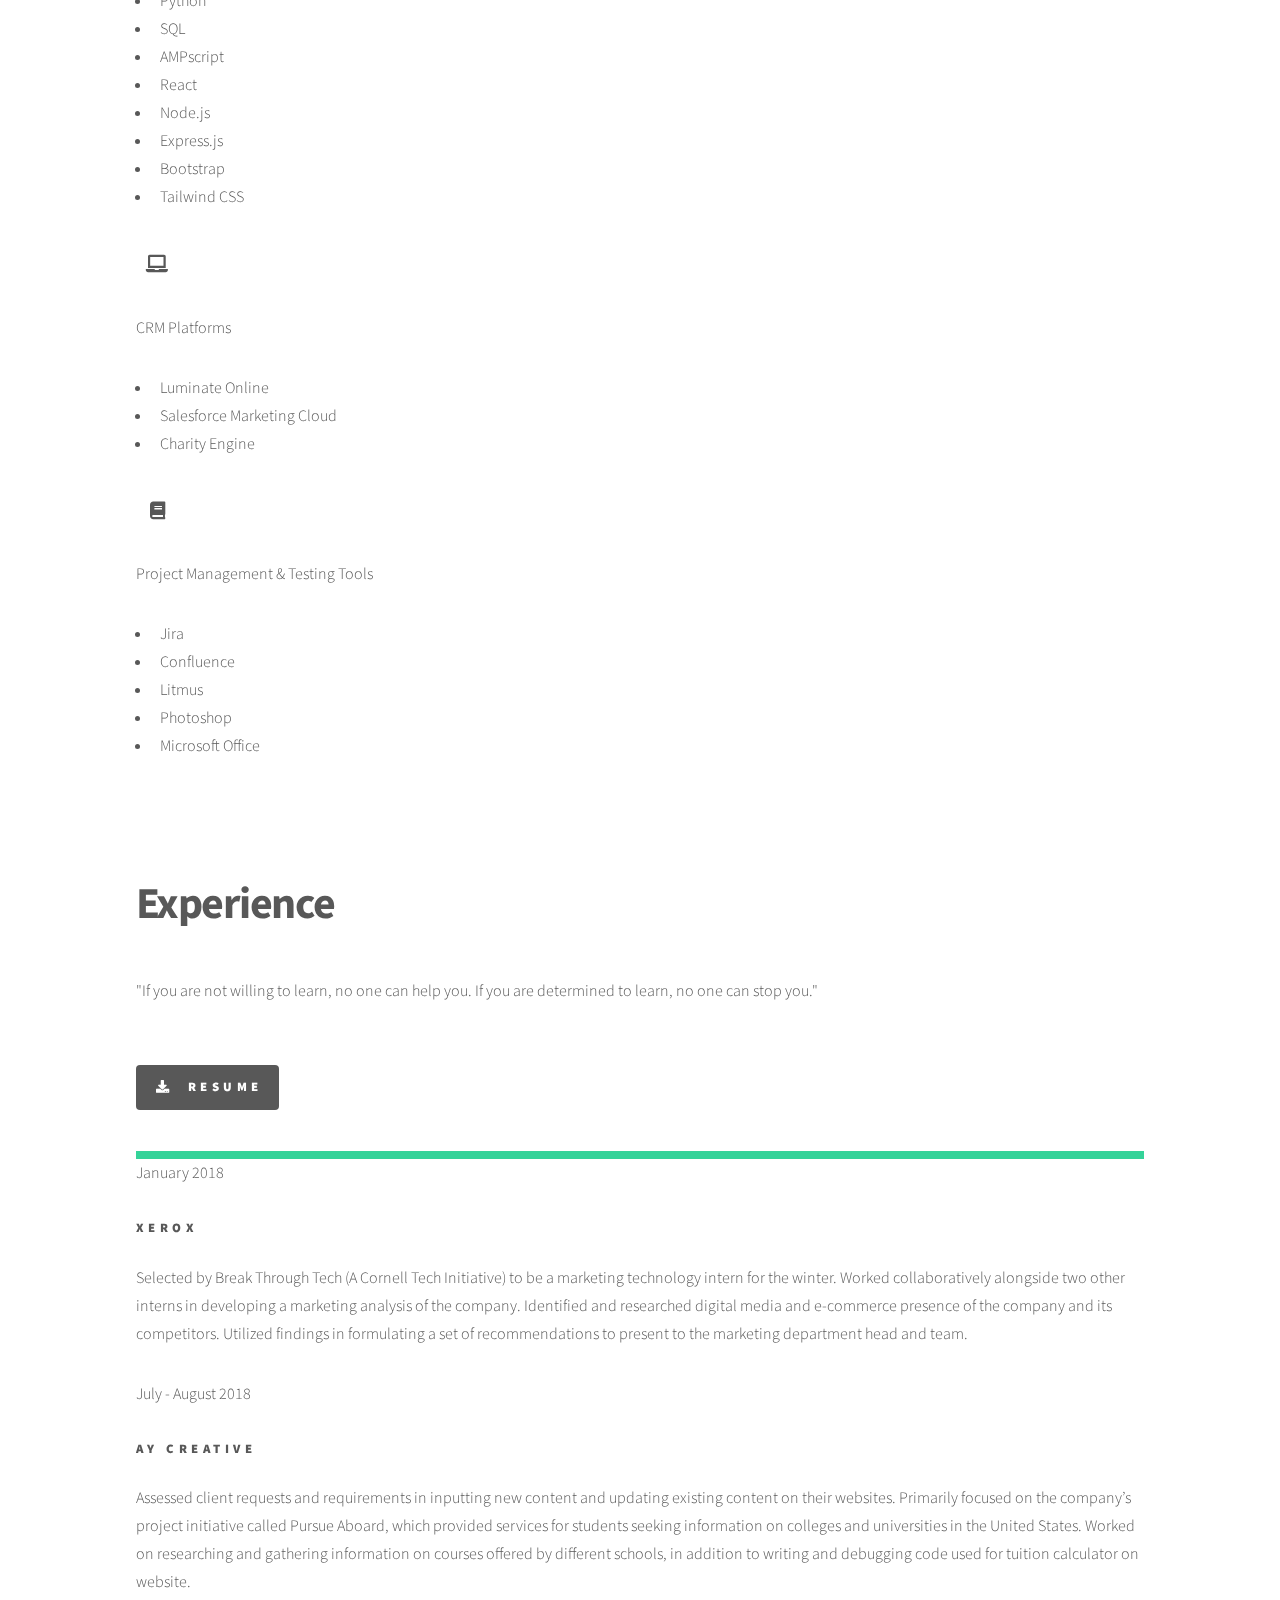
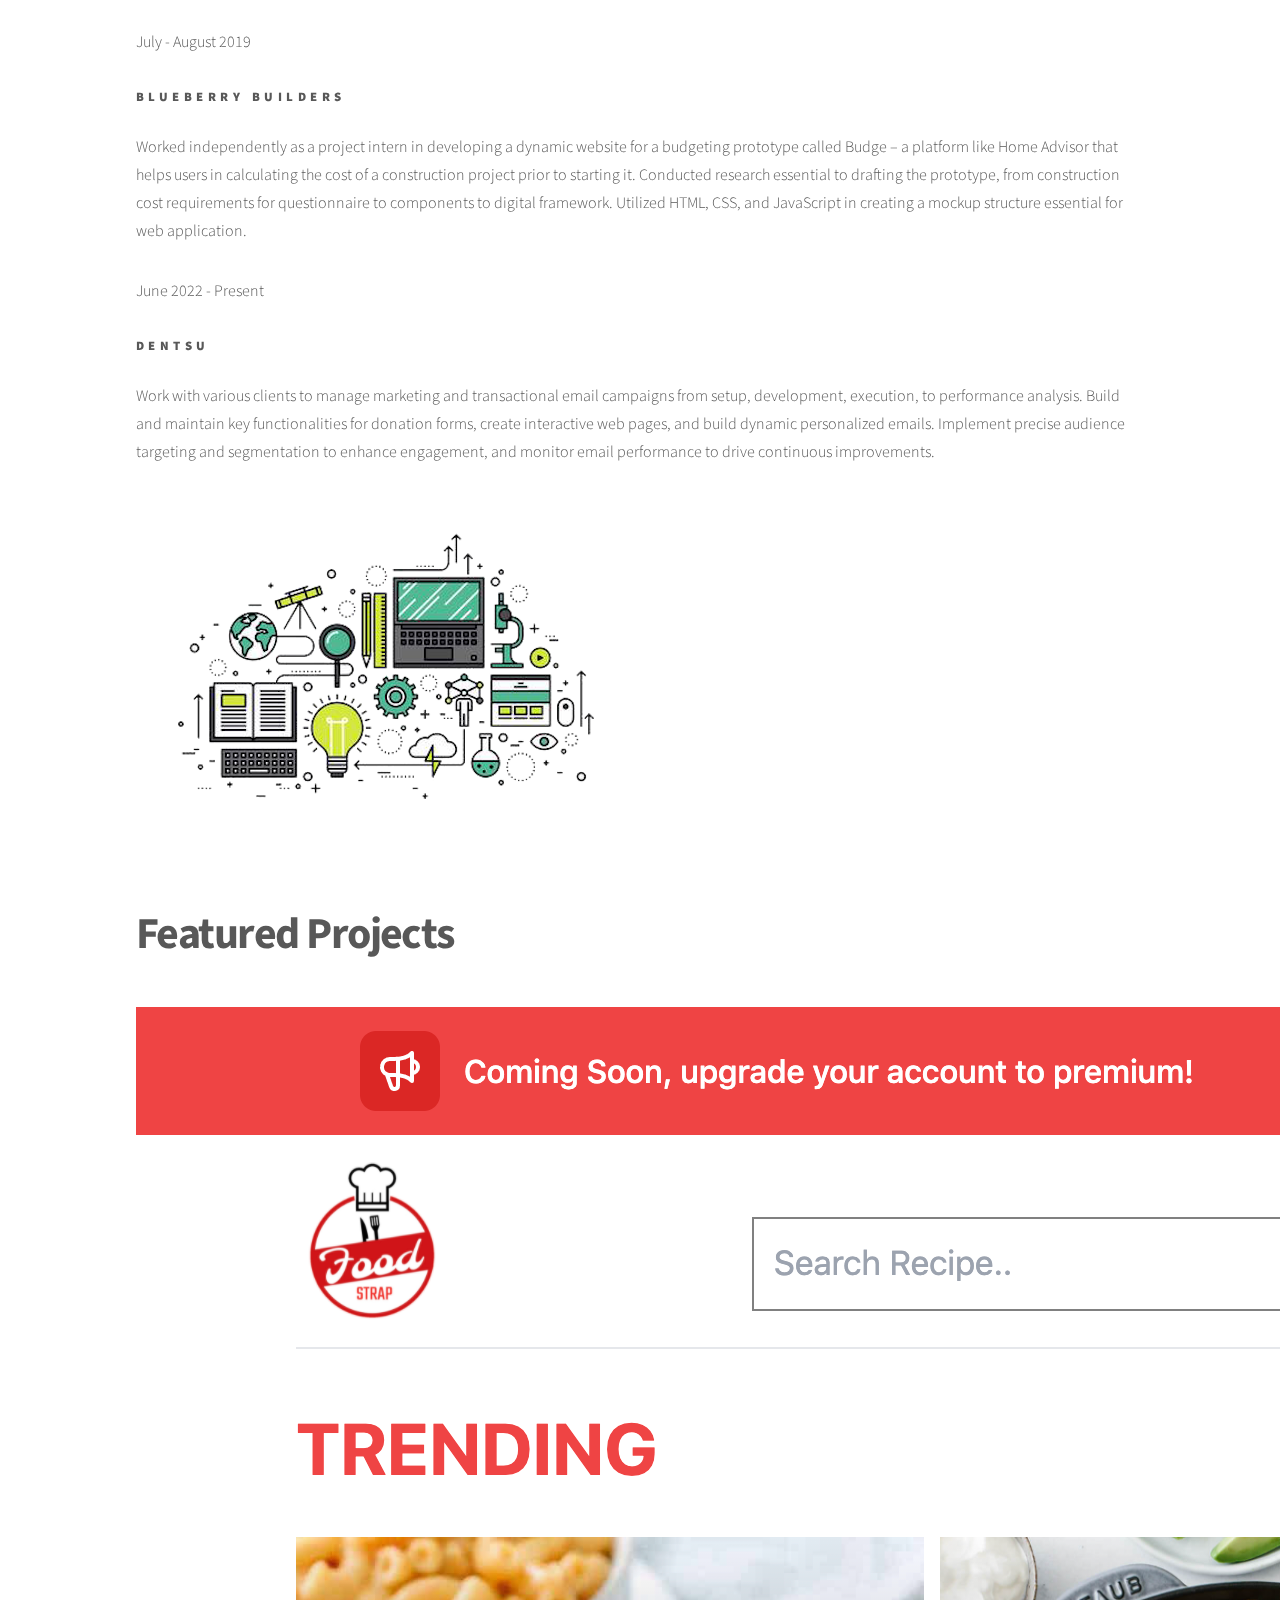
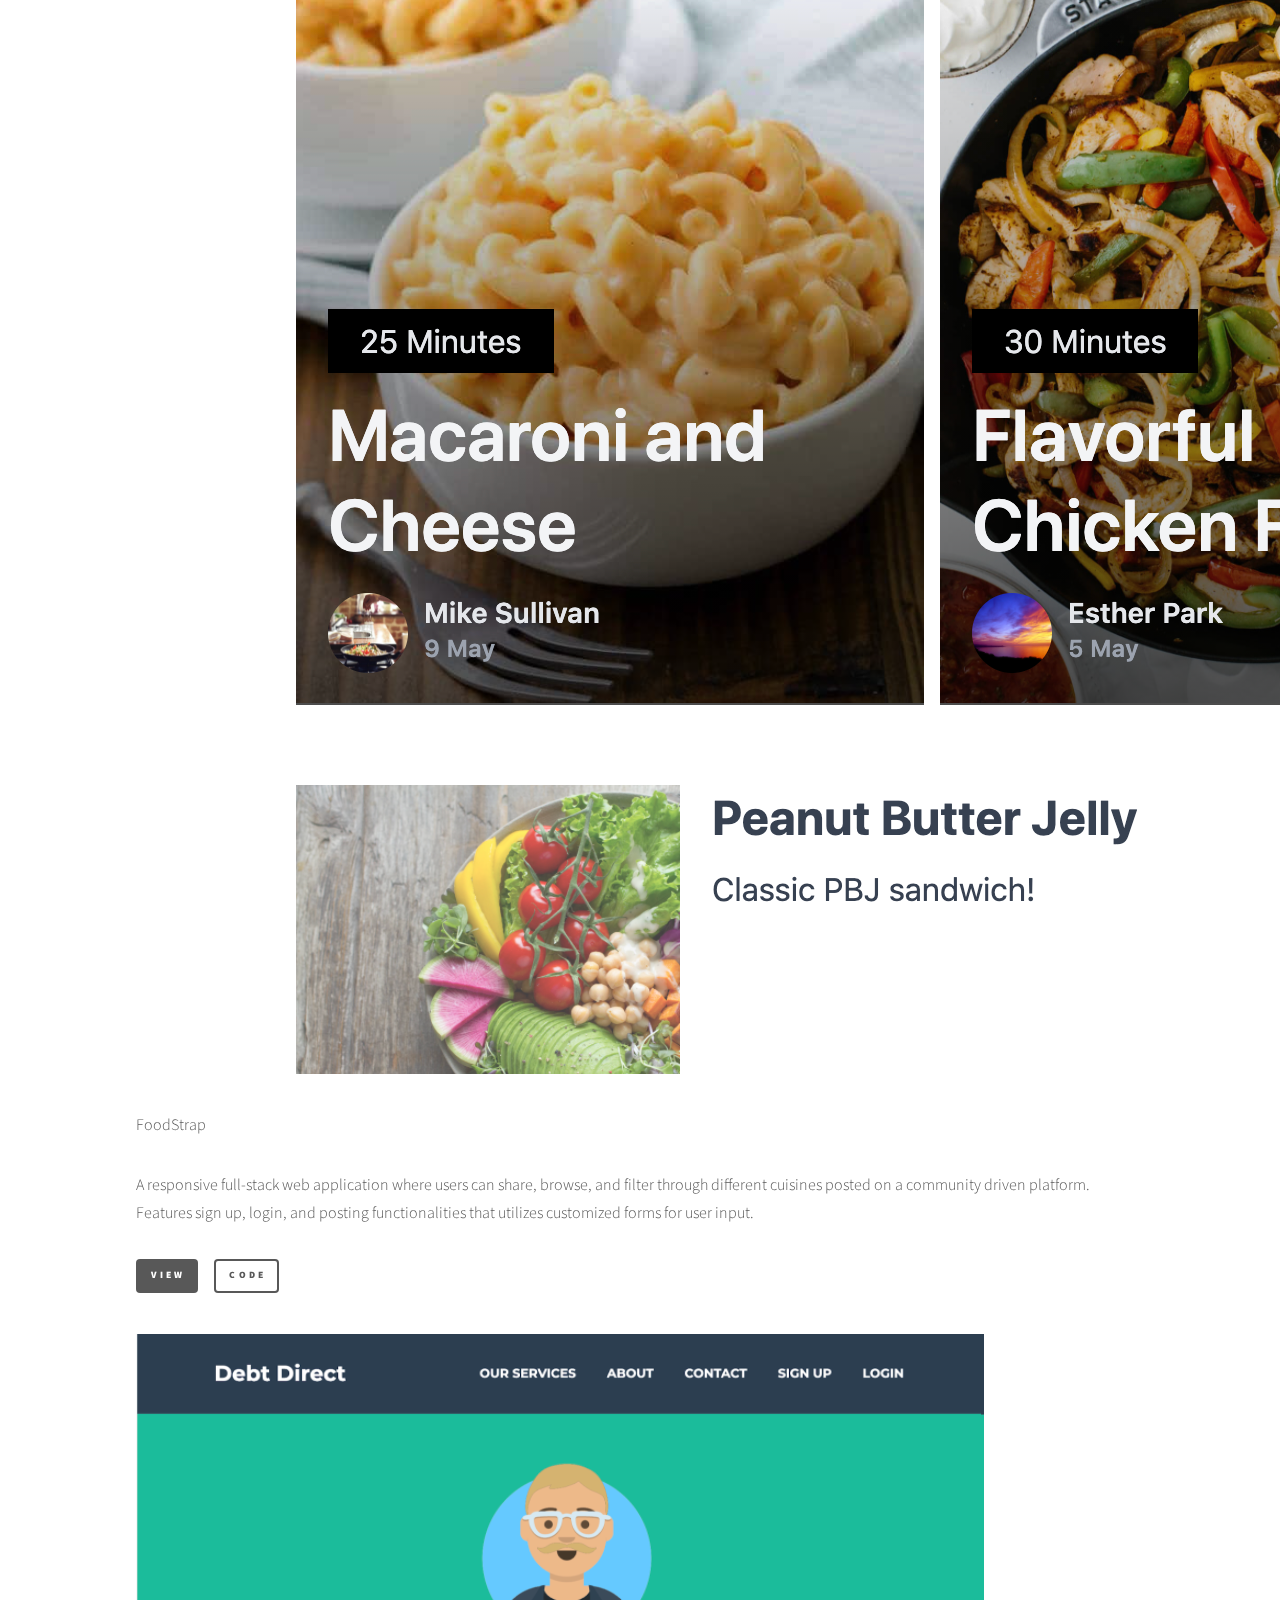
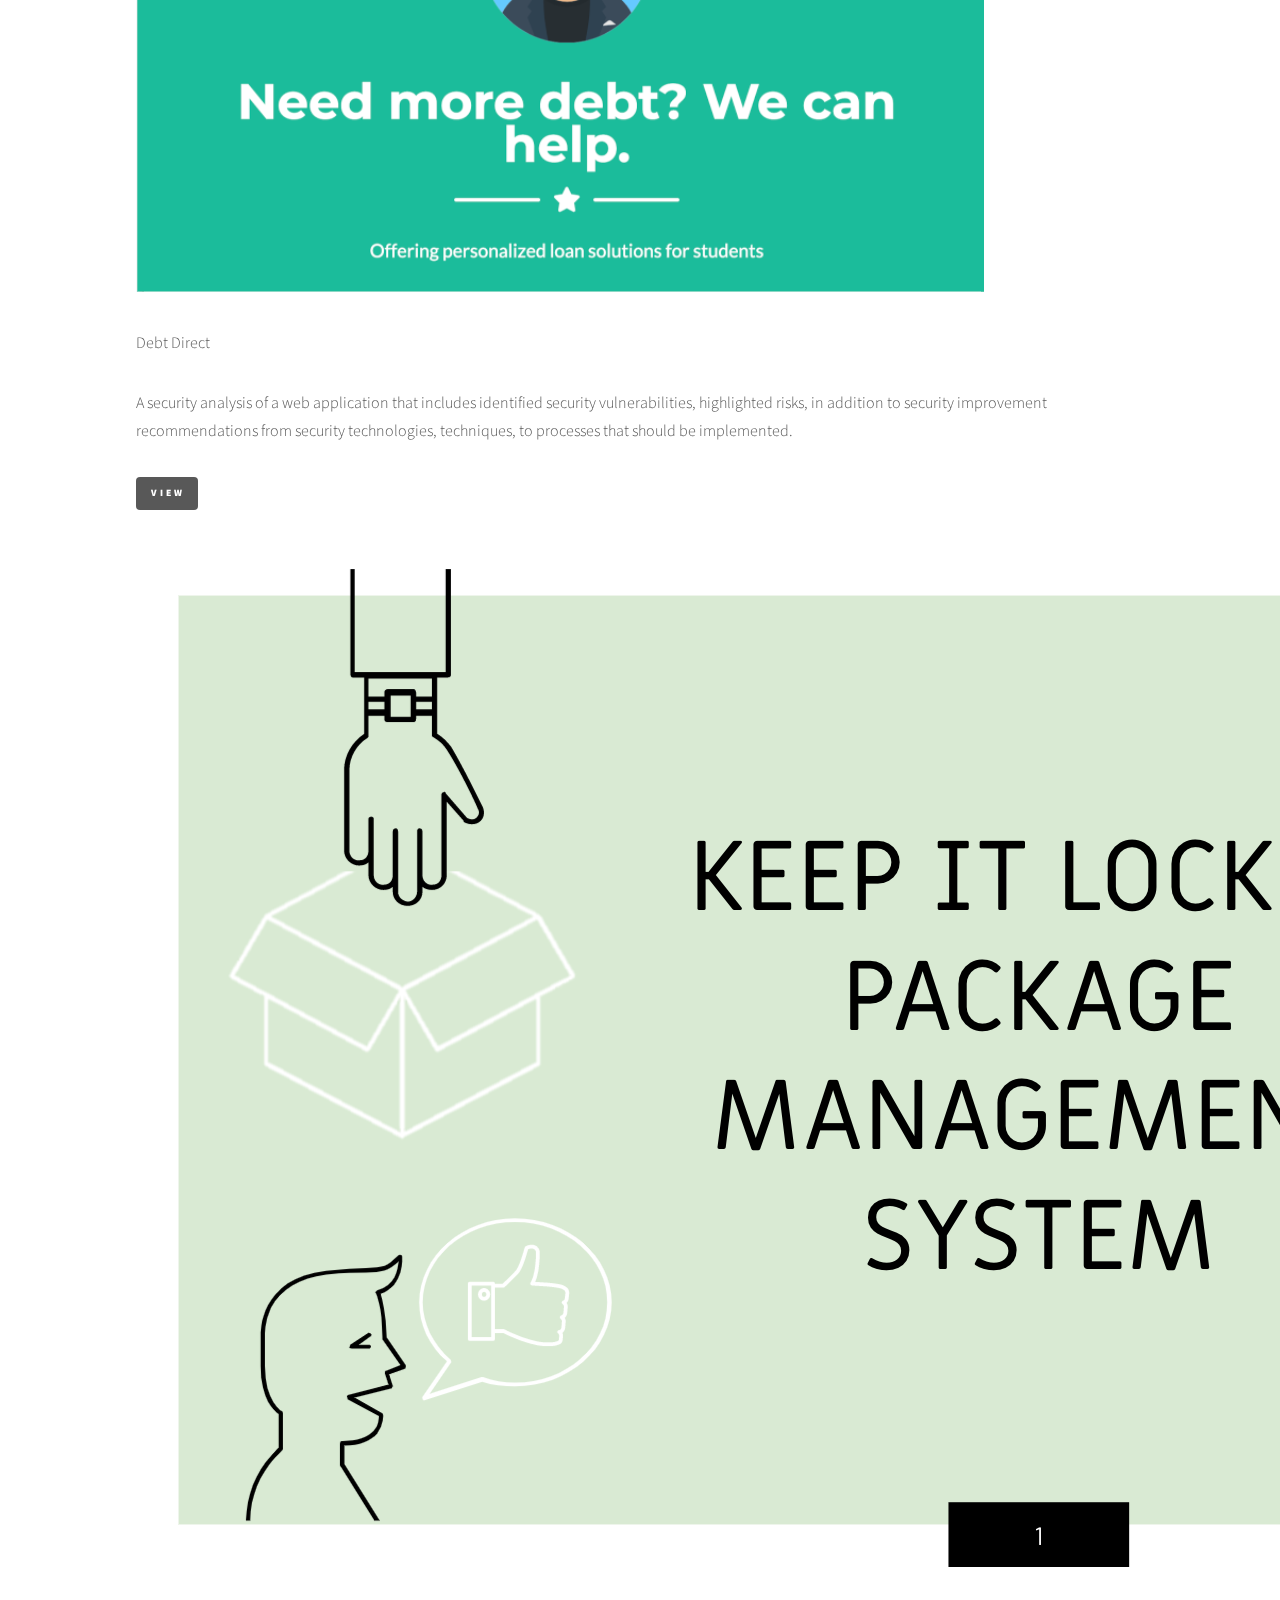
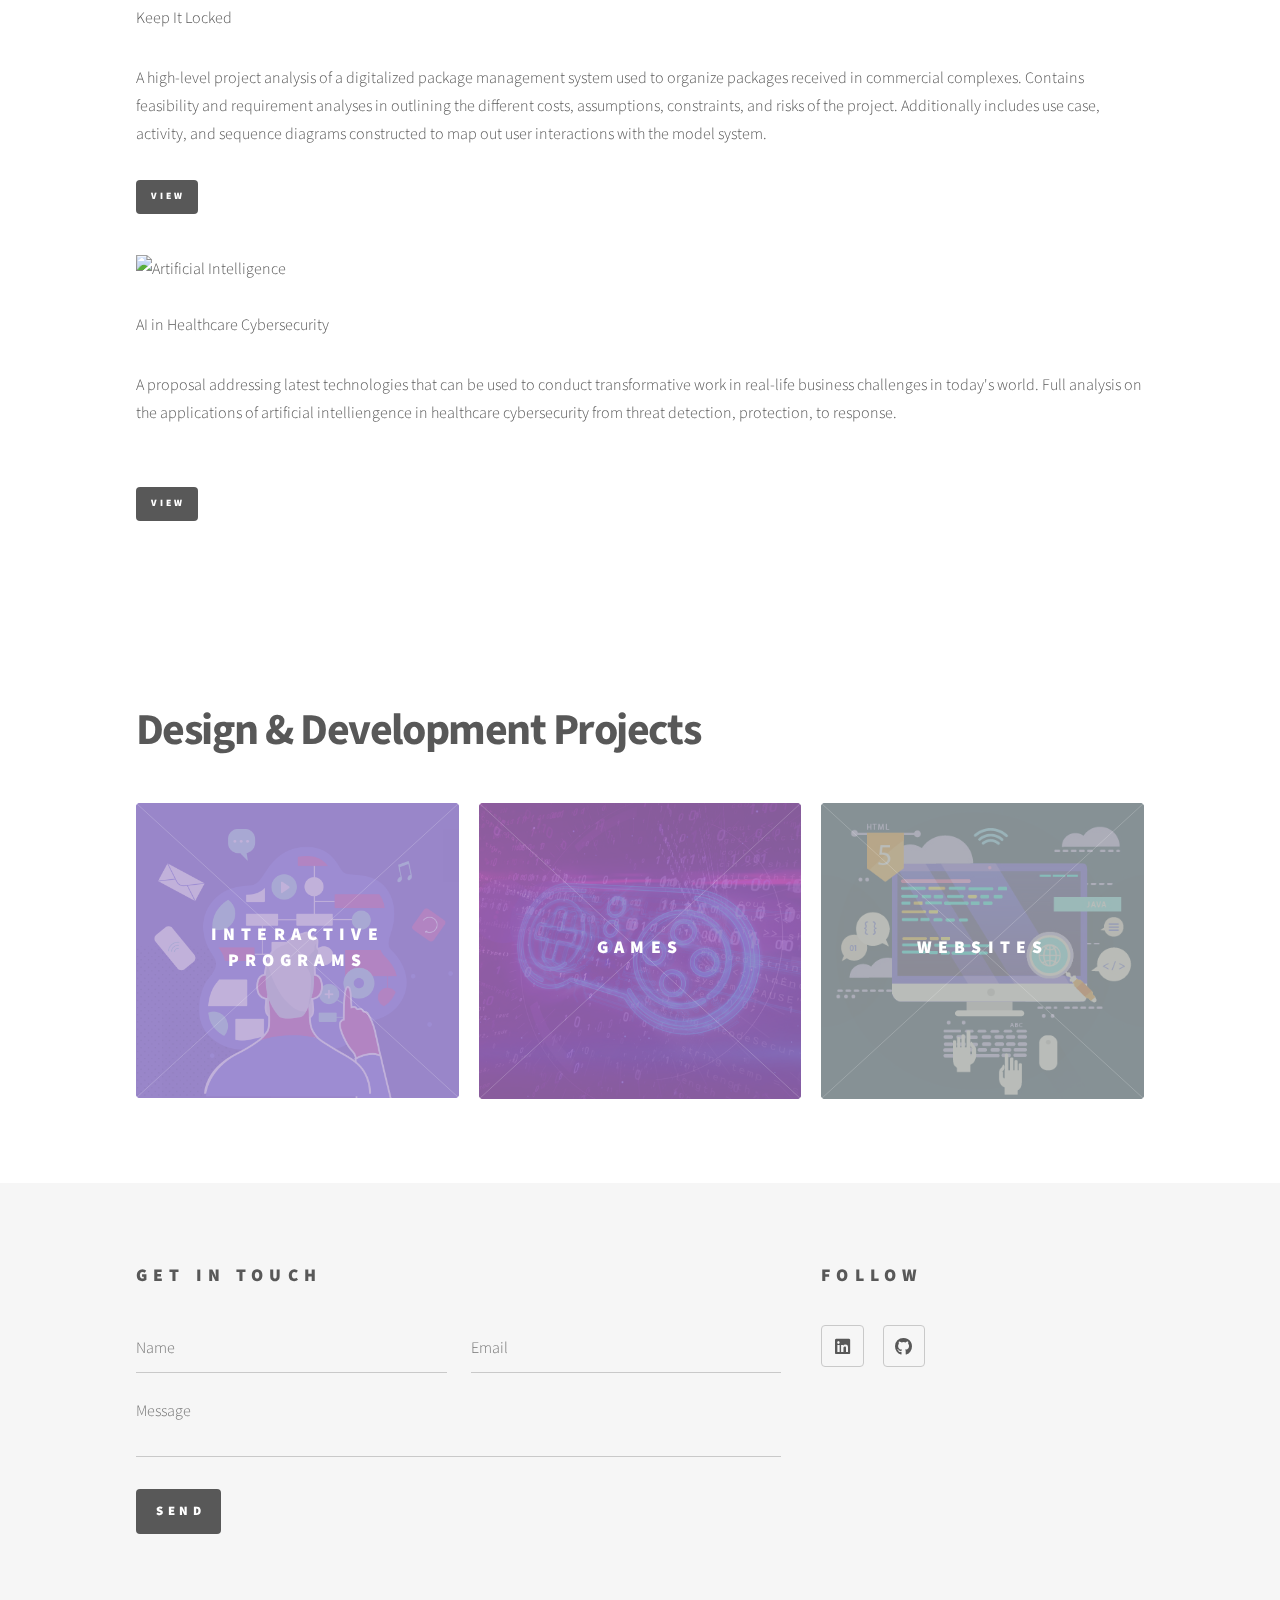
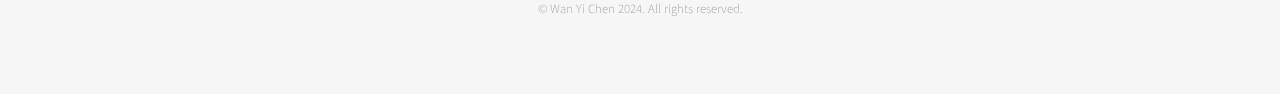
==== commit 639738b8: "Update index.html" ====
--- a/index.html
+++ b/index.html
@@ -55,7 +55,7 @@
 						<div class="inner text-white">
 							<header>
                                 <h1 class="py-0.5">Hi, I'm Wanyi!</h1>
-                                <h2 class="py-0.5 text-base">CRM Developer | Web Developer | Technology Analyst | Software Engineer</h2><br>
+                                <h2 class="py-0.5 text-base"> Email/Web Developer | CRM Specialist | Technology Analyst | Software Engineer</h2><br>
 								<p>I am a creative thinker and problem solver who enjoys developing and supporting technological solutions that make the world a more exciting, innovative, and connected place. Whether it’s working in MarTech to build and manage email campaigns, maintaining CRM databases, creating webpages, or designing seamless user experiences, I am passionate about exploring the many opportunities in this digital world. Committed to continuous learning and growth, I am eager to embrace new challenges and further refine my skills as a dedicated developer, analyst, and designer.</p>
                                 <ul class="icons">
 									<li><a href="https://www.linkedin.com/in/-wanyichen" target="_blank" class="icon brands style2 fa-linkedin"><span class="label">LinkedIn</span></a></li>
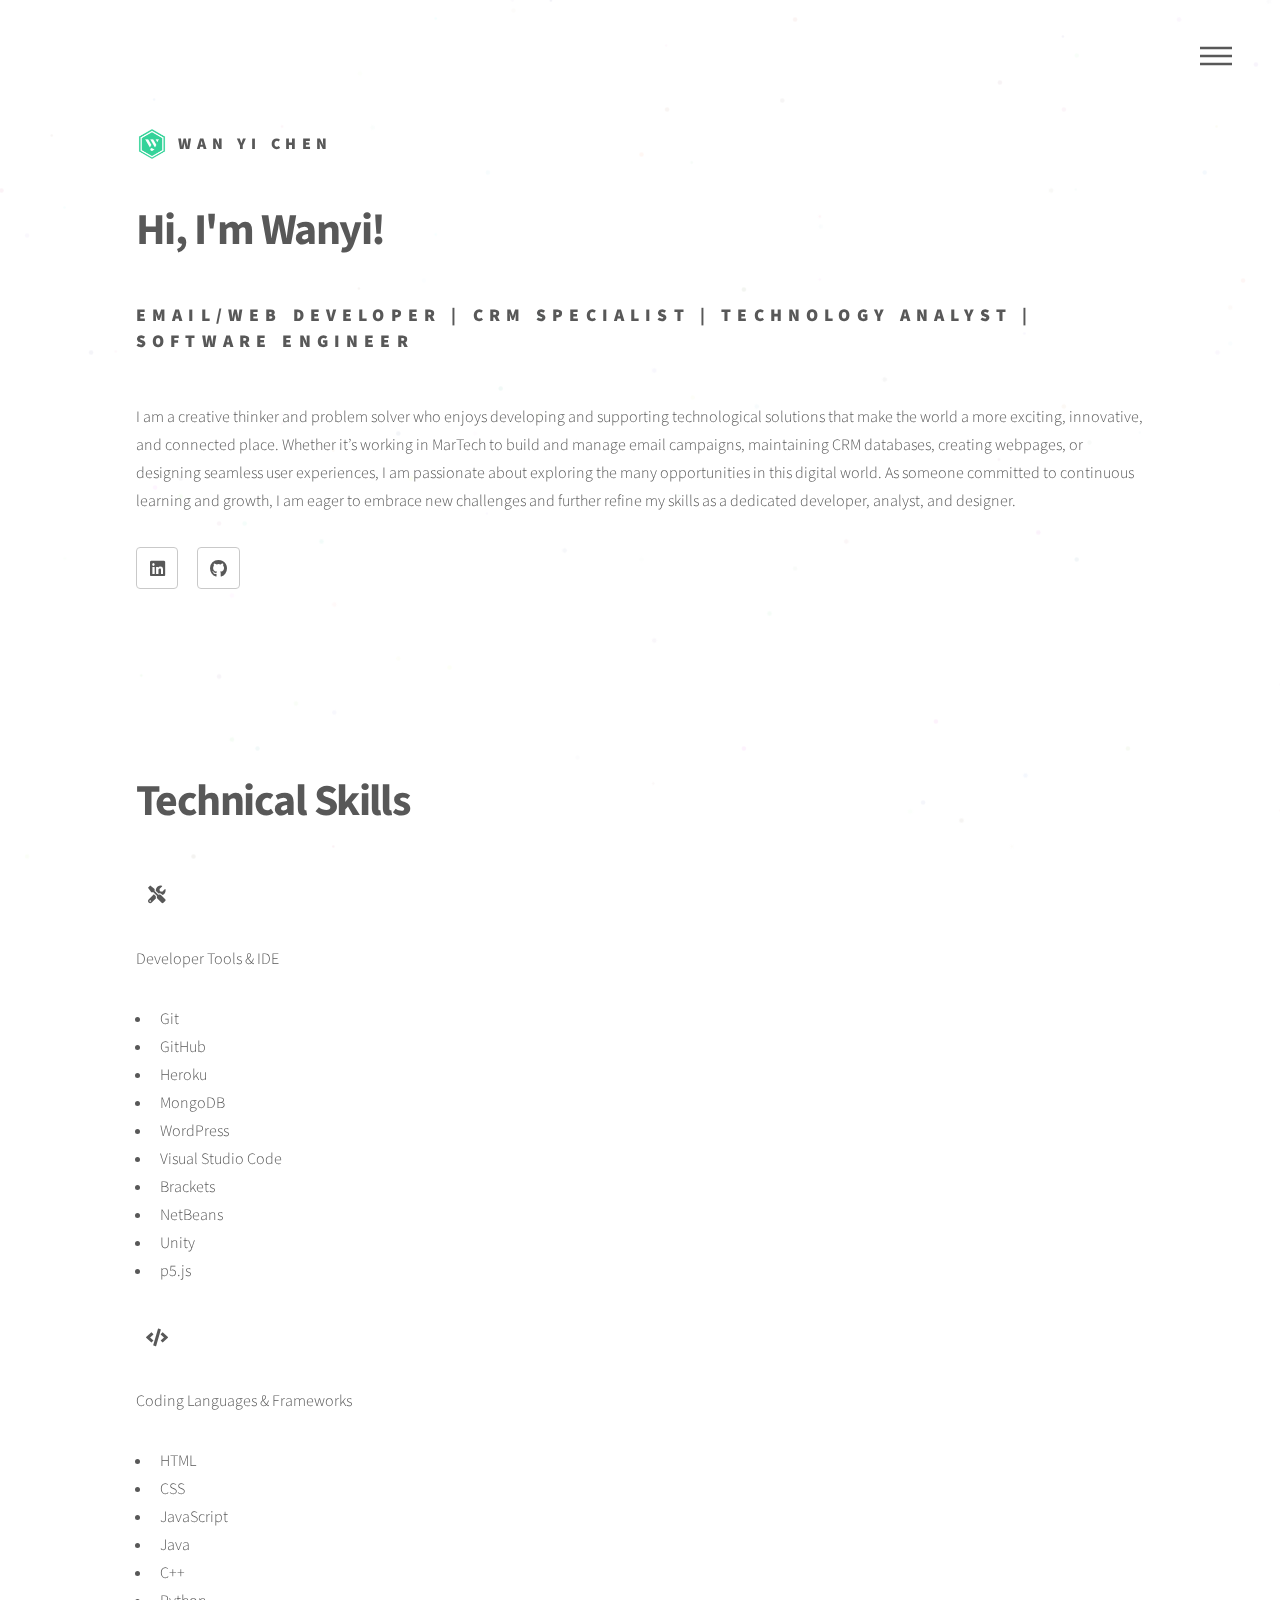
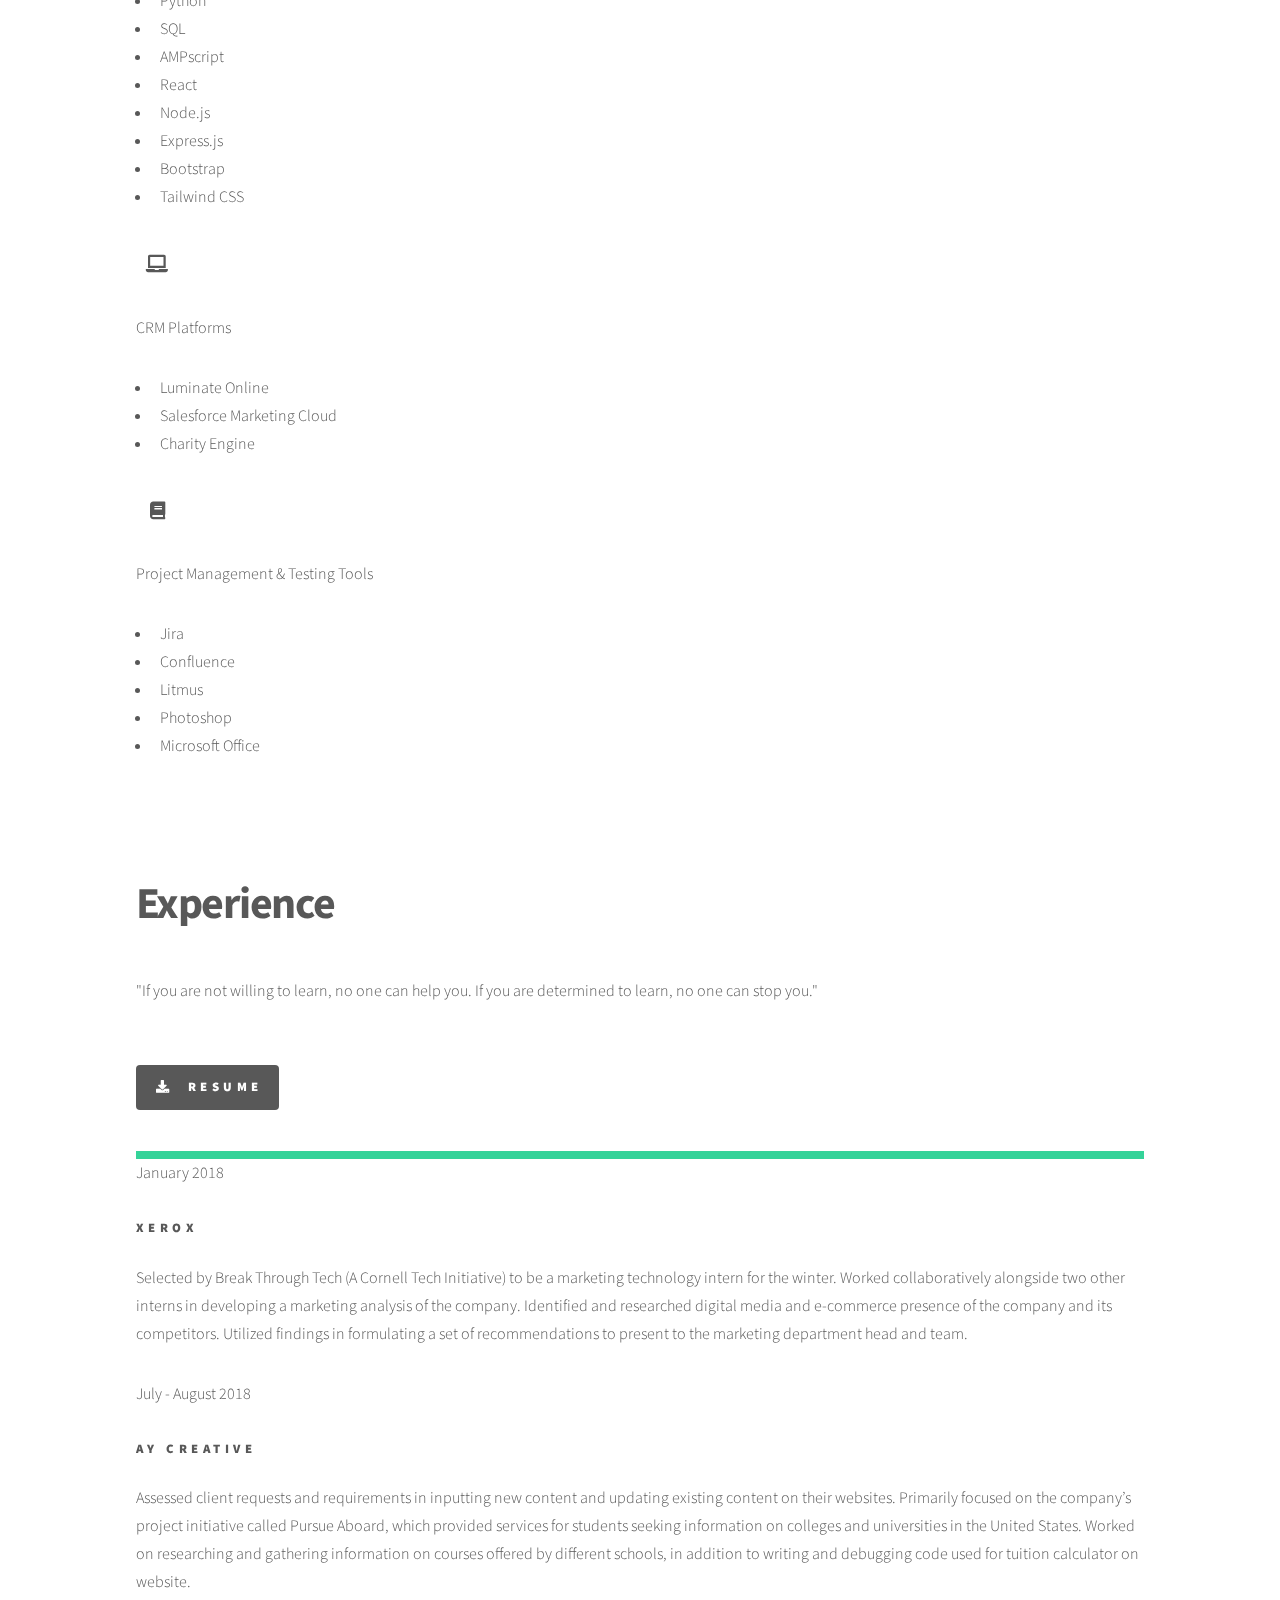
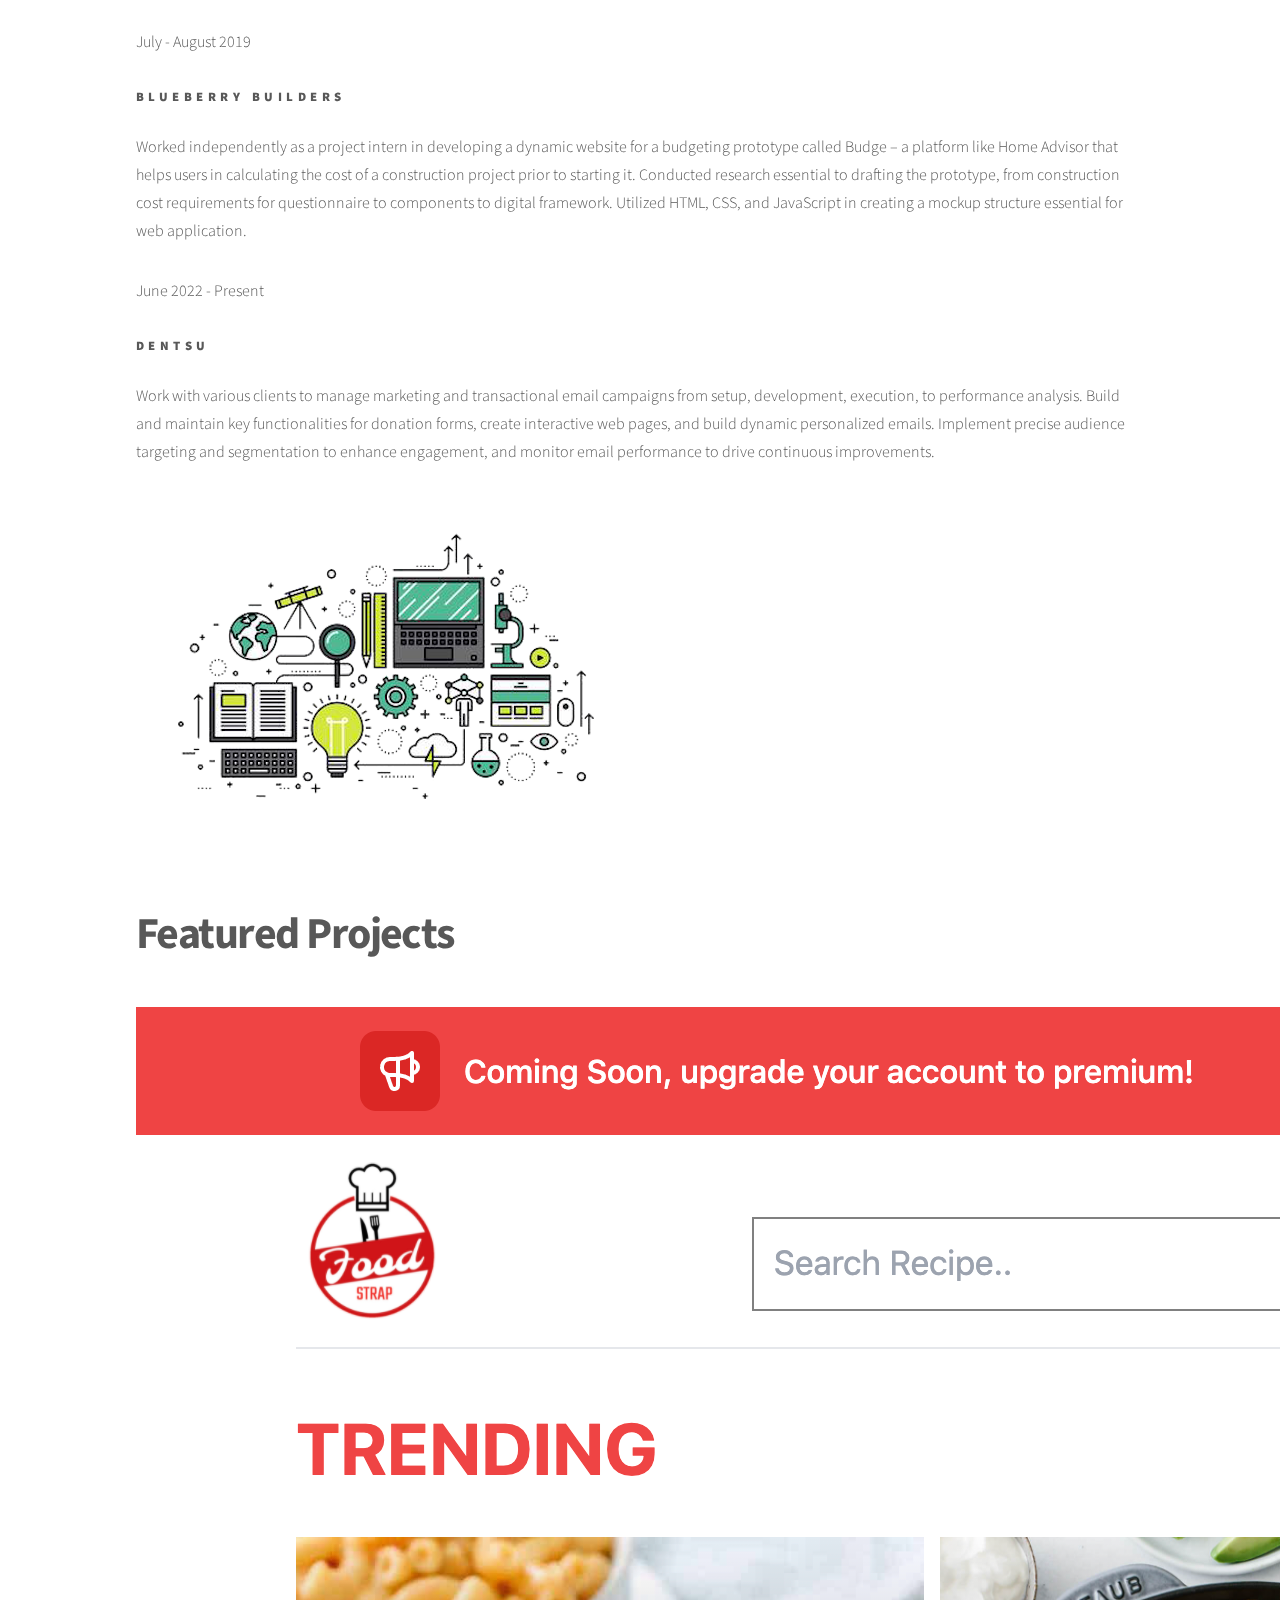
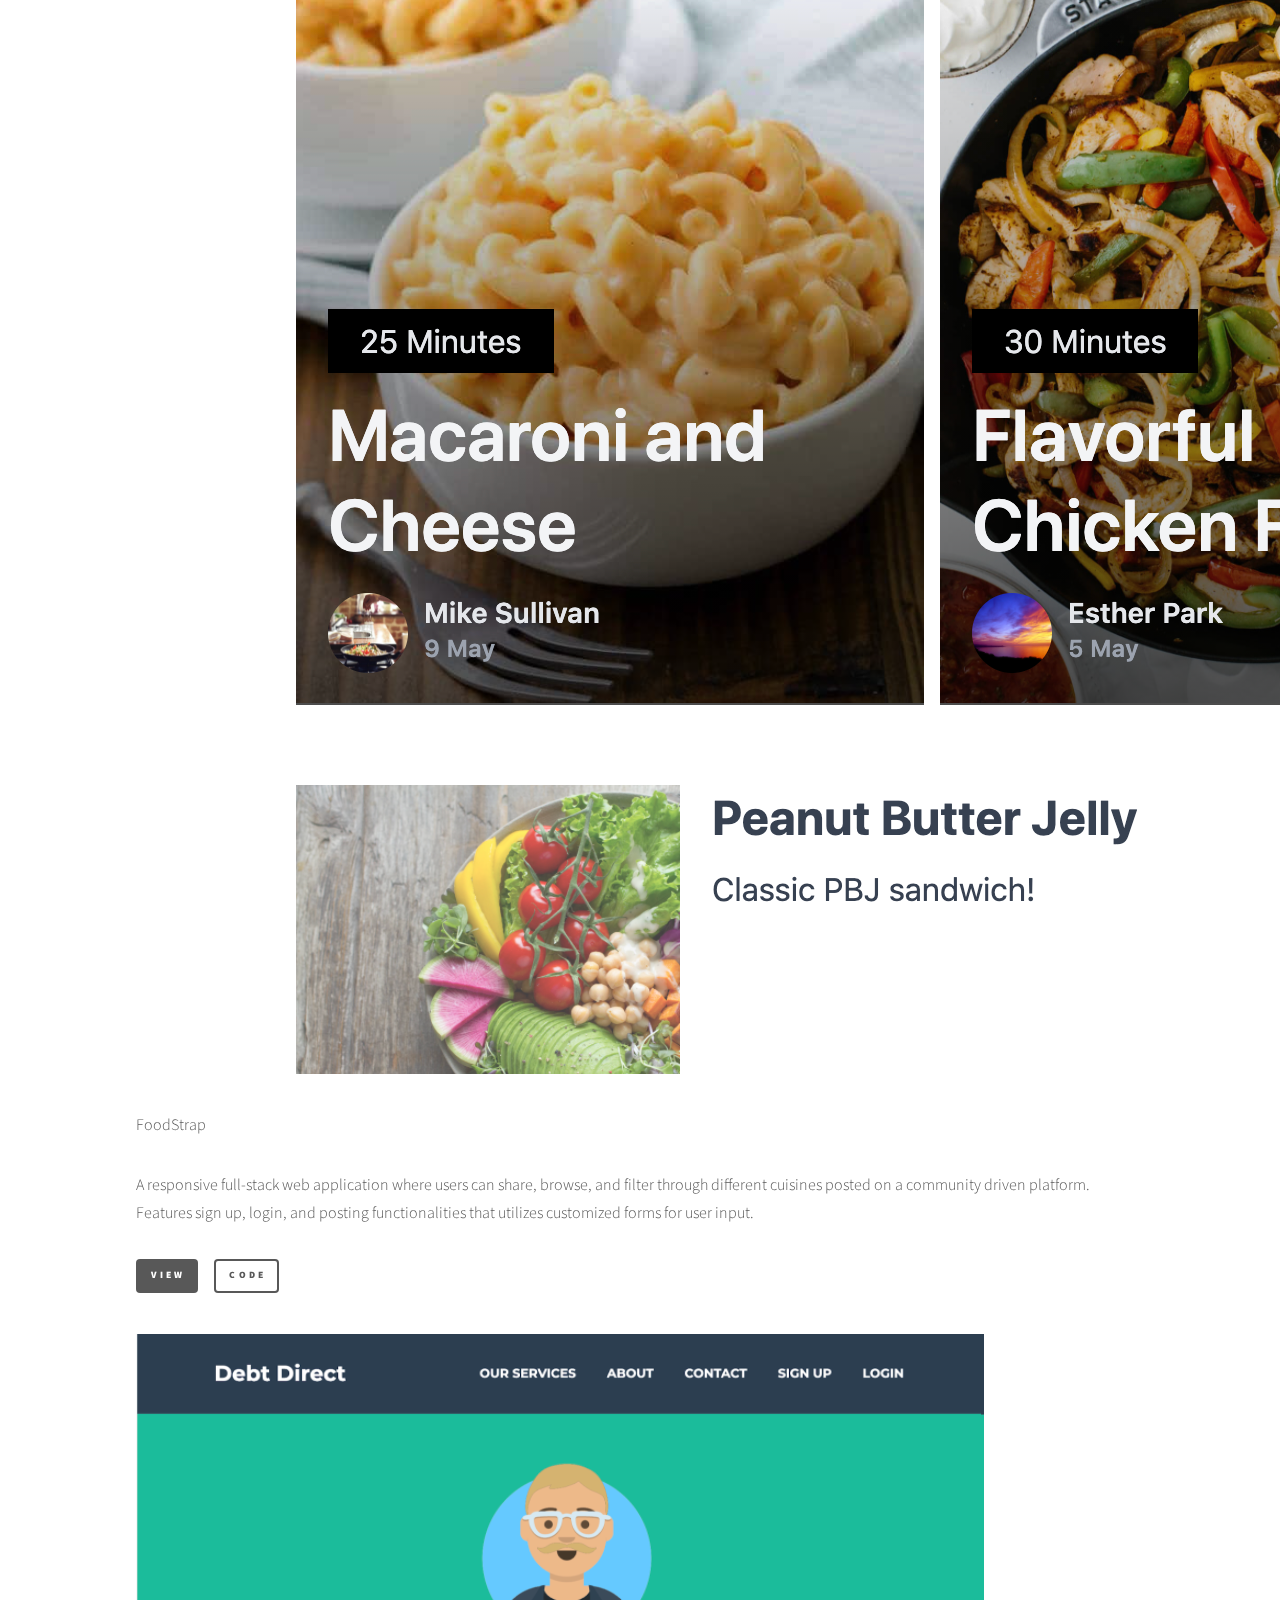
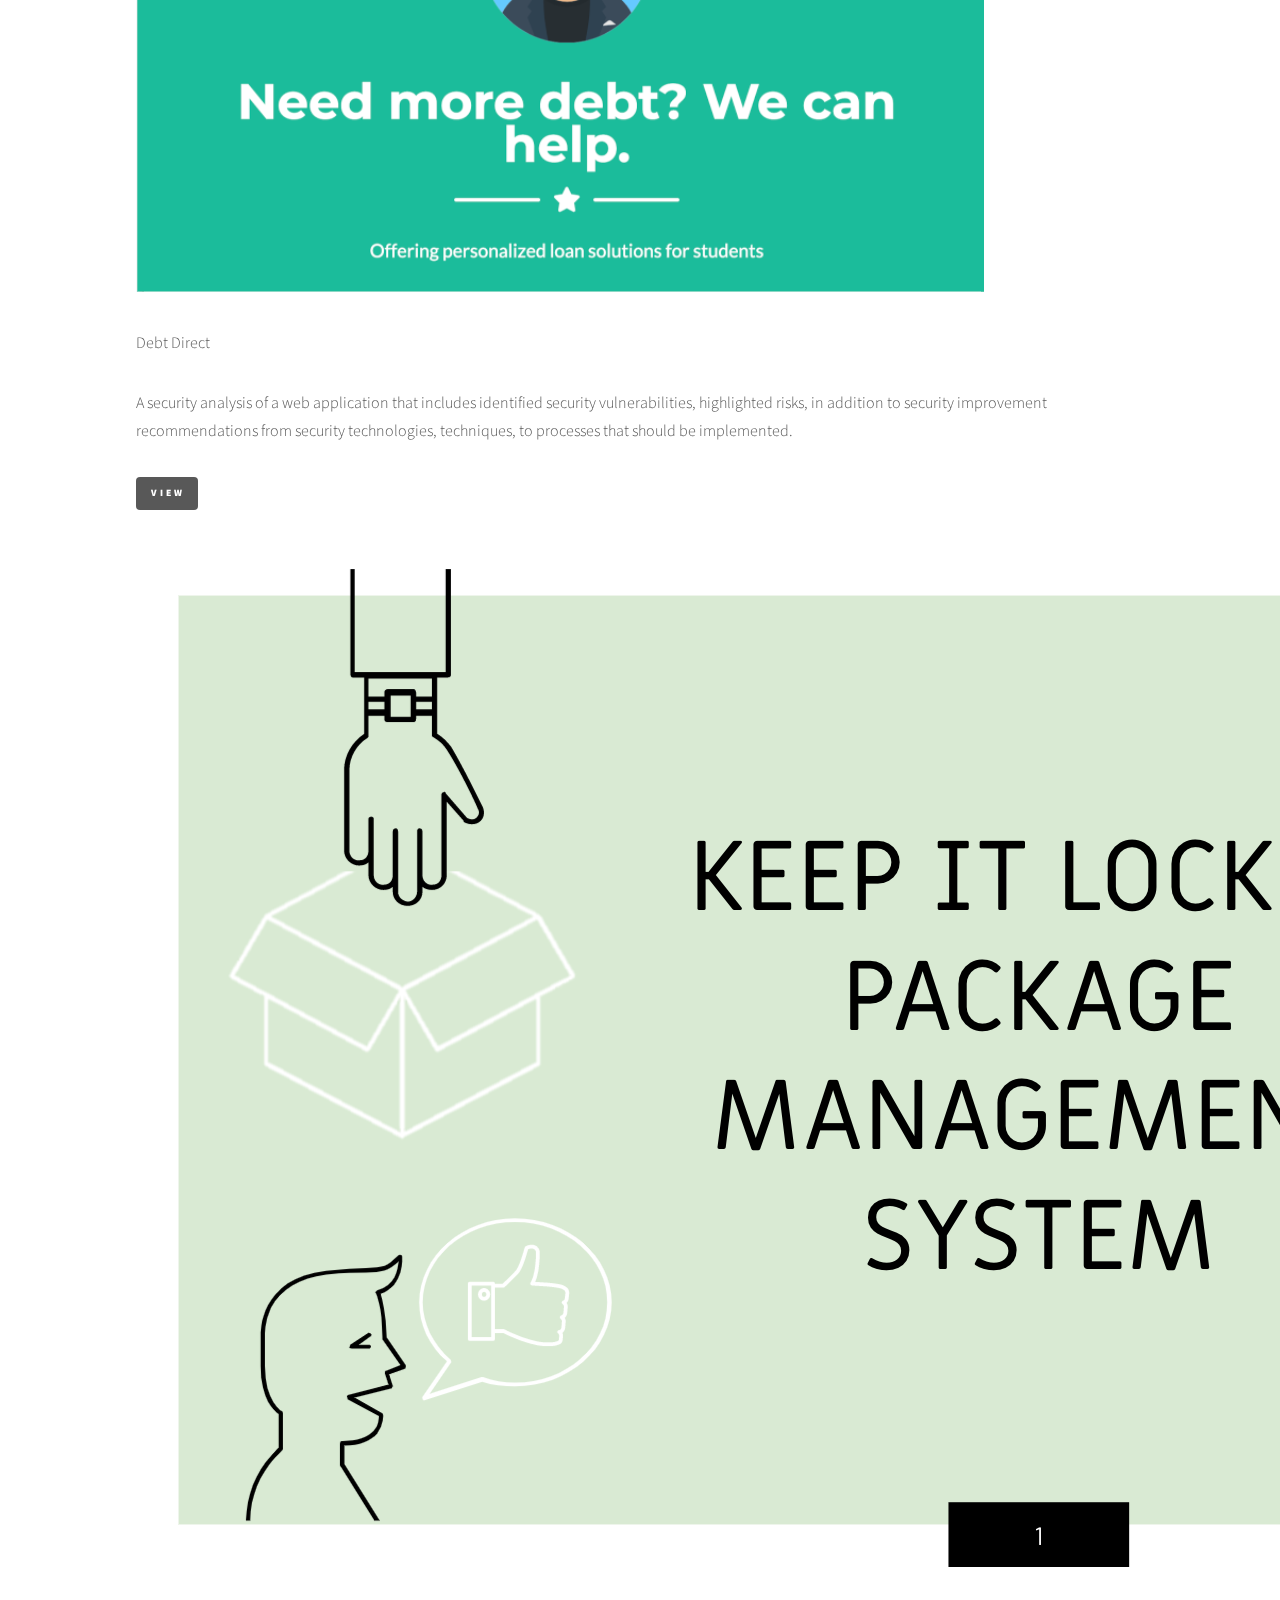
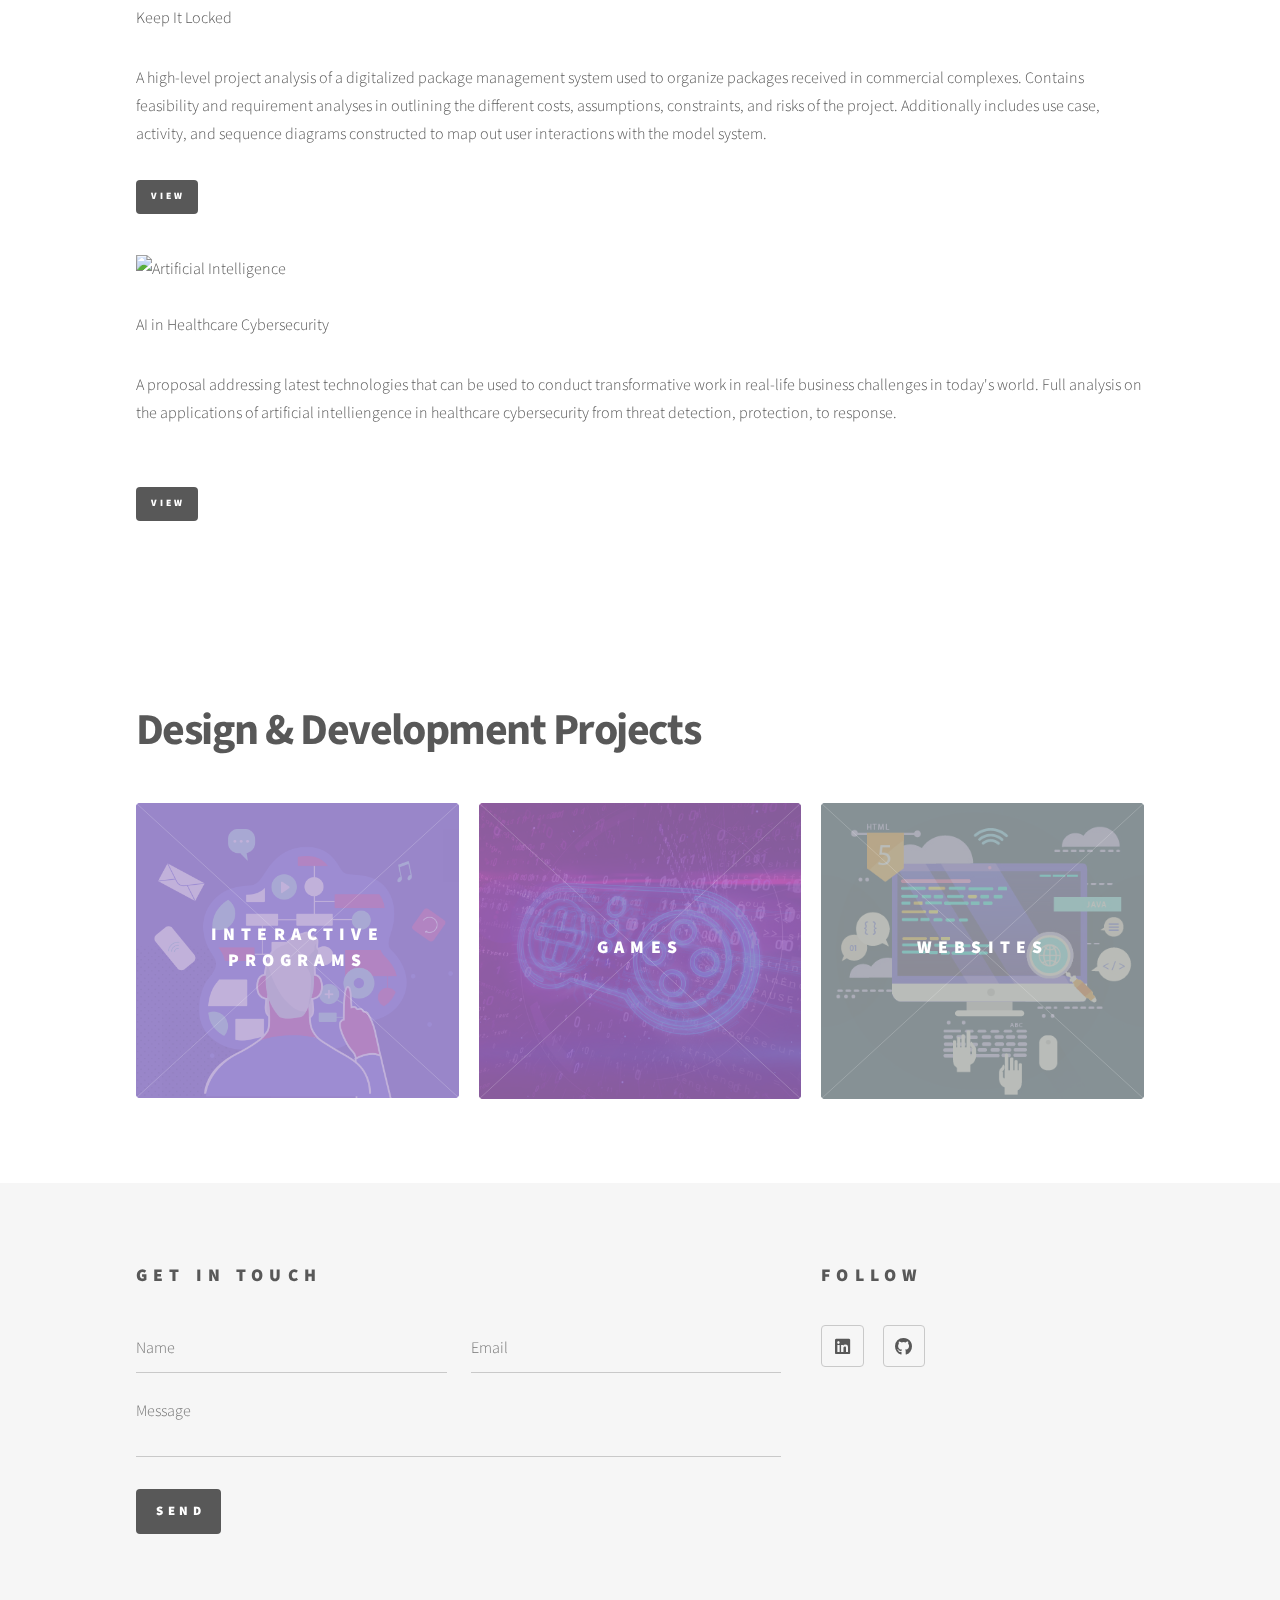
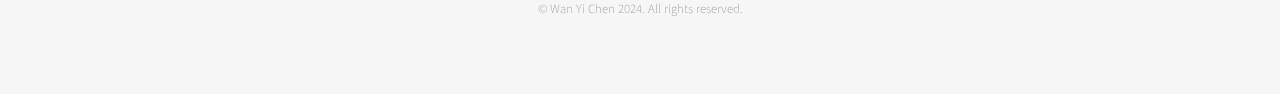
==== commit 37fd81ce: "Update index.html" ====
--- a/index.html
+++ b/index.html
@@ -56,7 +56,7 @@
 							<header>
                                 <h1 class="py-0.5">Hi, I'm Wanyi!</h1>
                                 <h2 class="py-0.5 text-base"> Email/Web Developer | CRM Specialist | Technology Analyst | Software Engineer</h2><br>
-								<p>I am a creative thinker and problem solver who enjoys developing and supporting technological solutions that make the world a more exciting, innovative, and connected place. Whether it’s working in MarTech to build and manage email campaigns, maintaining CRM databases, creating webpages, or designing seamless user experiences, I am passionate about exploring the many opportunities in this digital world. Committed to continuous learning and growth, I am eager to embrace new challenges and further refine my skills as a dedicated developer, analyst, and designer.</p>
+								<p>I am a creative thinker and problem solver who enjoys developing and supporting technological solutions that make the world a more exciting, innovative, and connected place. Whether it’s working in MarTech to build and manage email campaigns, maintaining CRM databases, creating webpages, or designing seamless user experiences, I am passionate about exploring the many opportunities in this digital world. As someone committed to continuous learning and growth, I am eager to embrace new challenges and further refine my skills as a dedicated developer, analyst, and designer.</p>
                                 <ul class="icons">
 									<li><a href="https://www.linkedin.com/in/-wanyichen" target="_blank" class="icon brands style2 fa-linkedin"><span class="label">LinkedIn</span></a></li>
 									<li><a href="https://github.com/wyc21" target="_blank" class="icon brands style2 fa-github"><span class="label">GitHub</span></a></li>
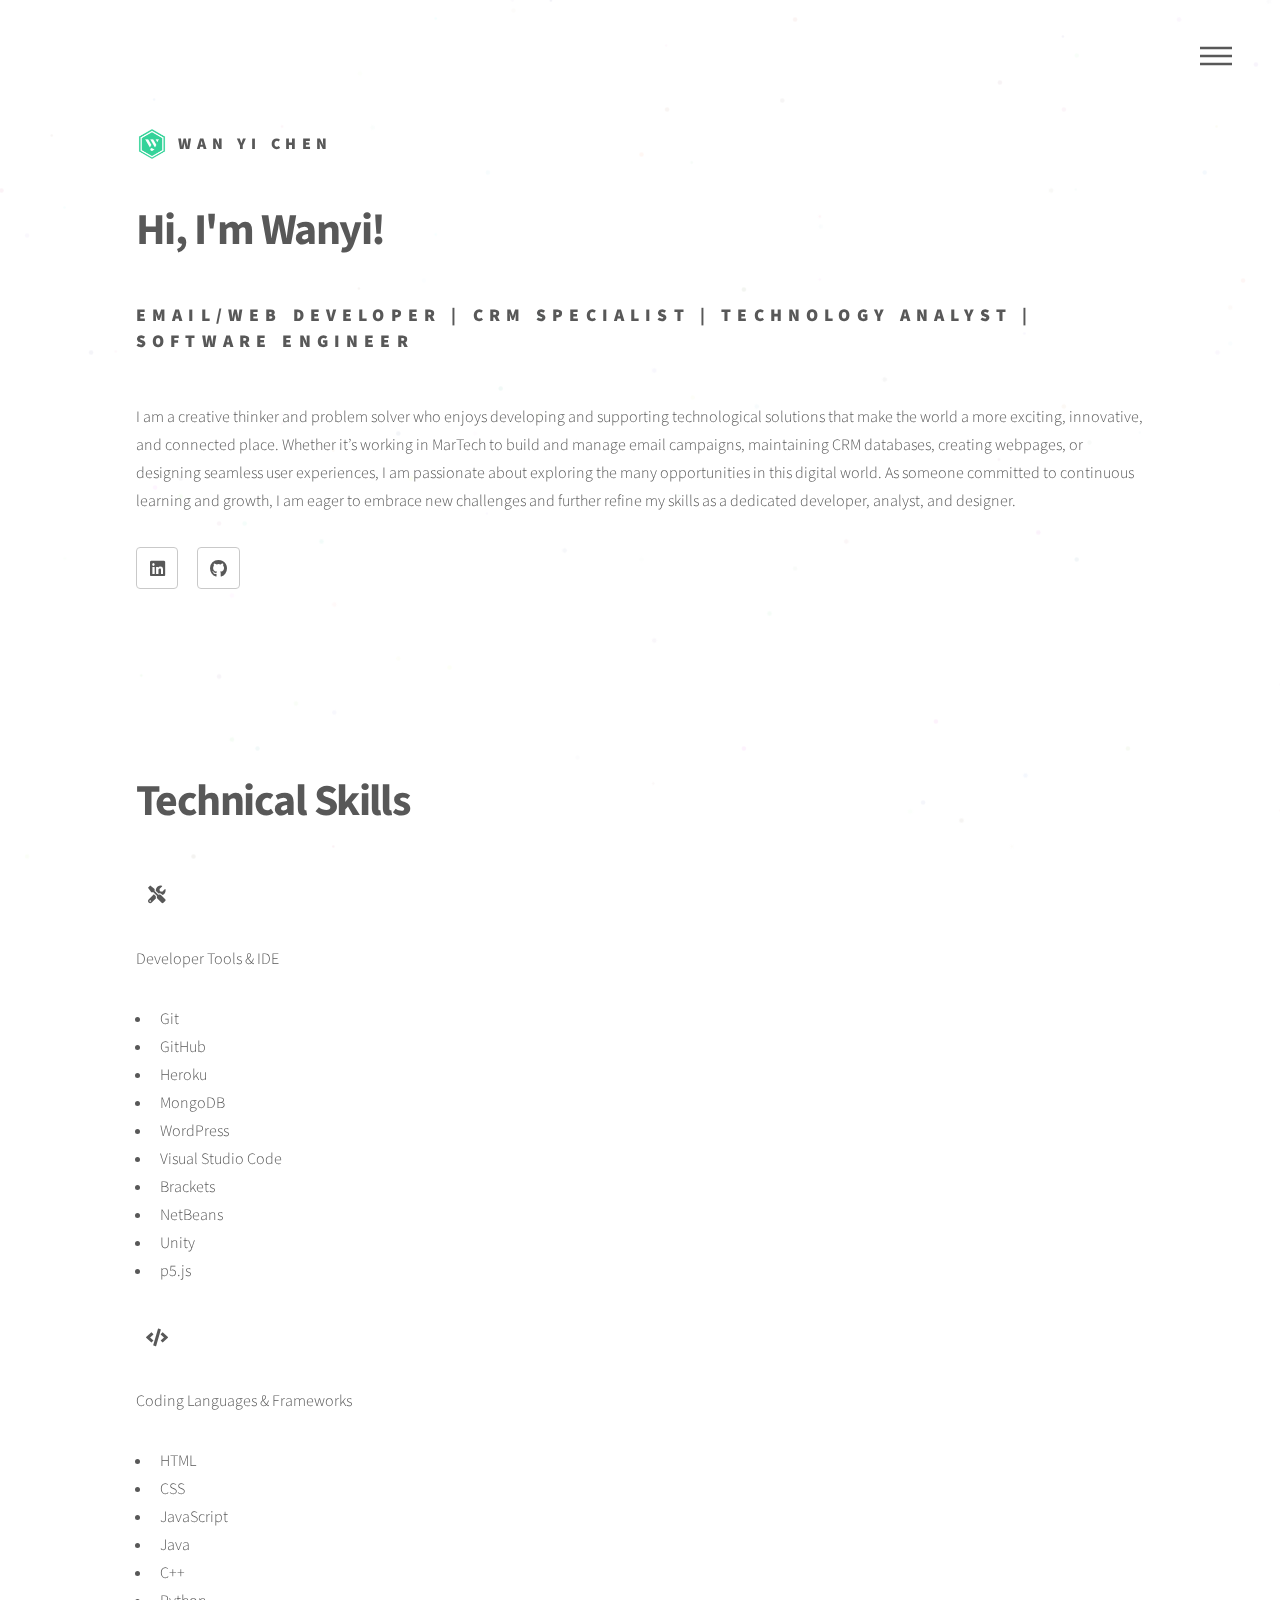
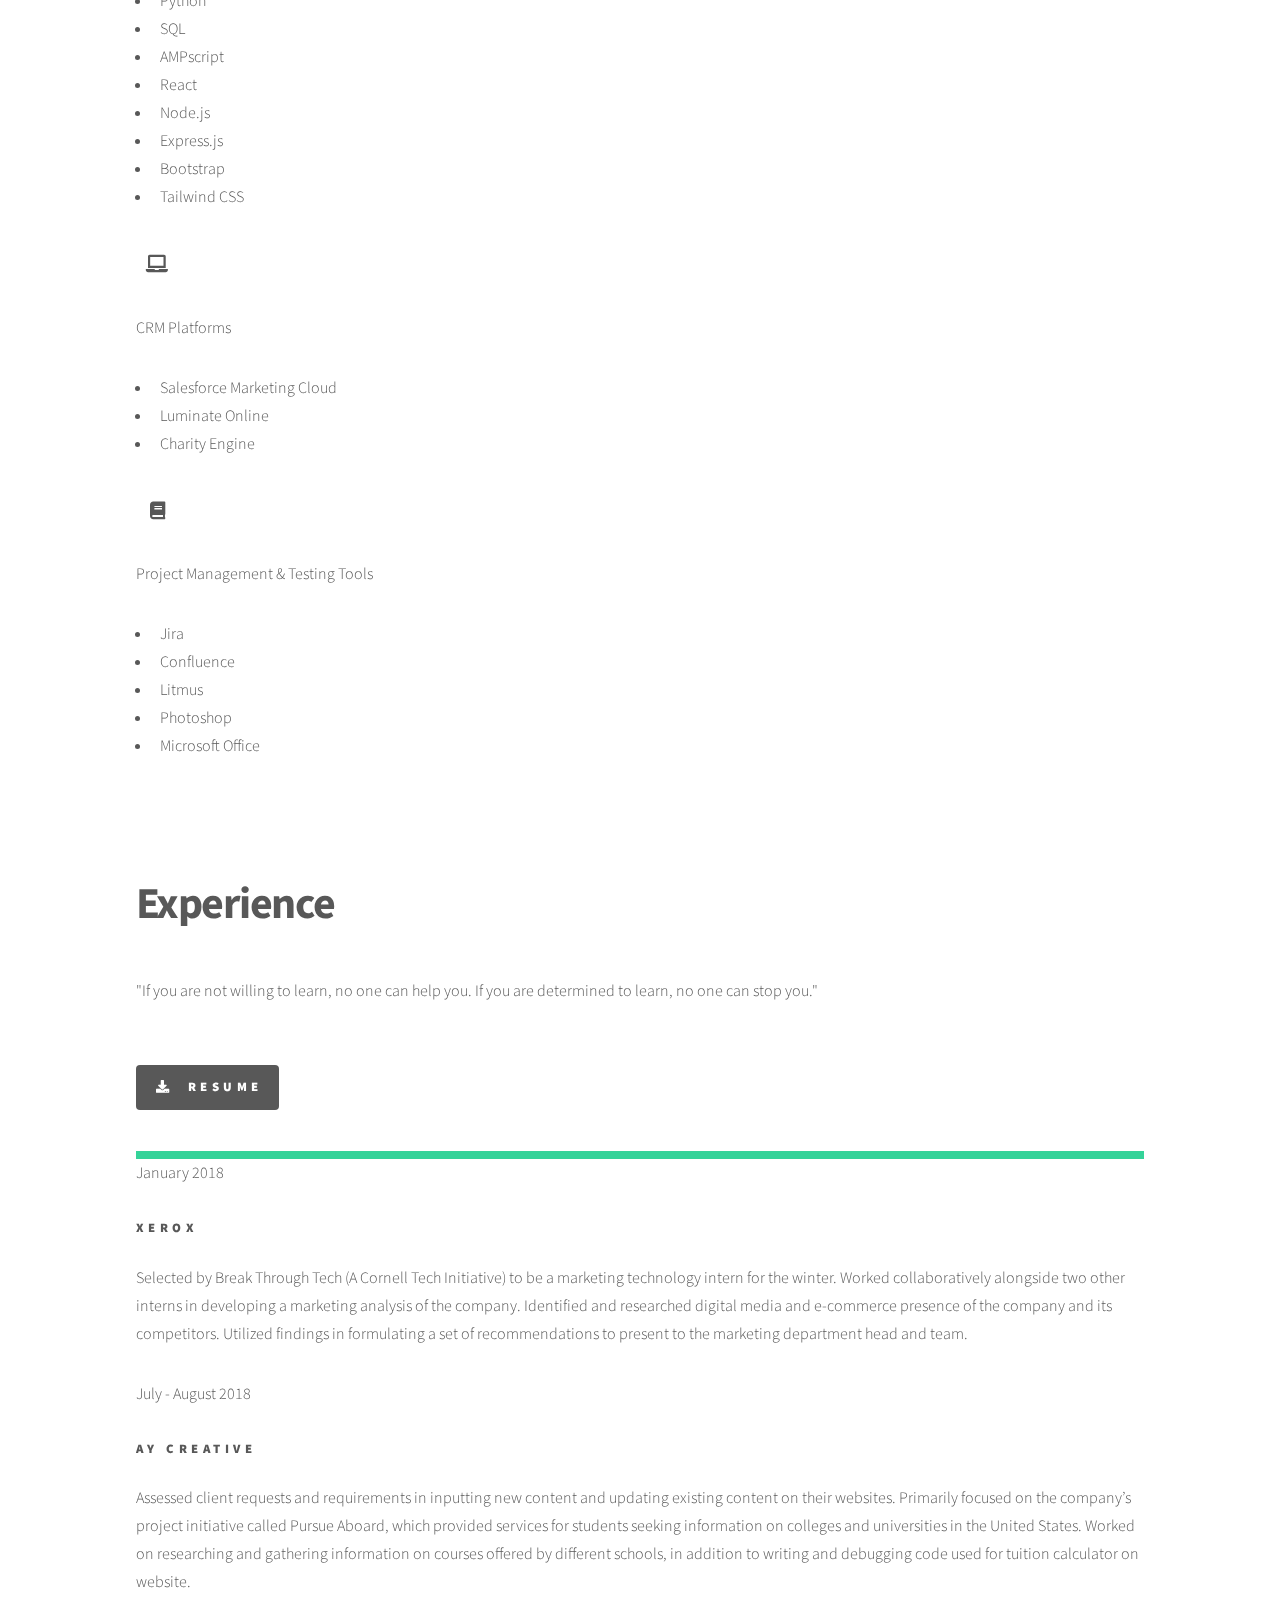
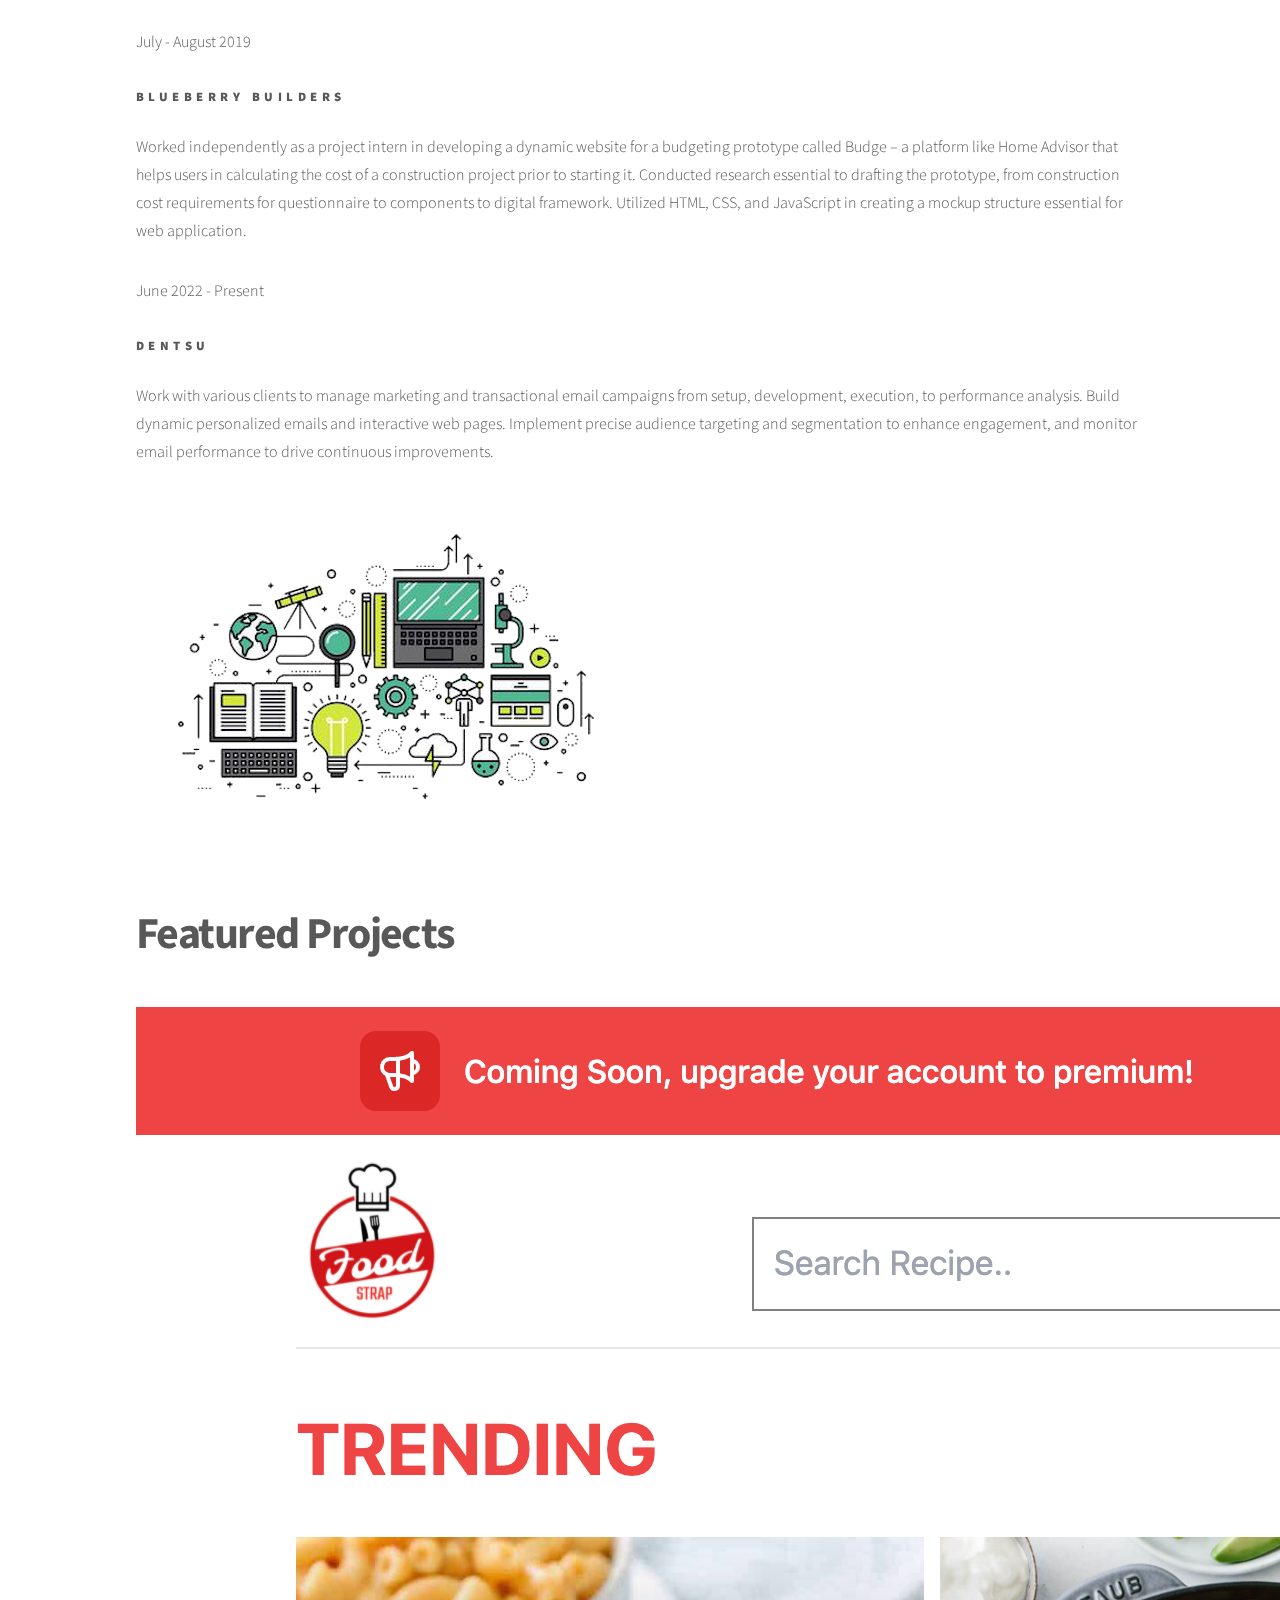
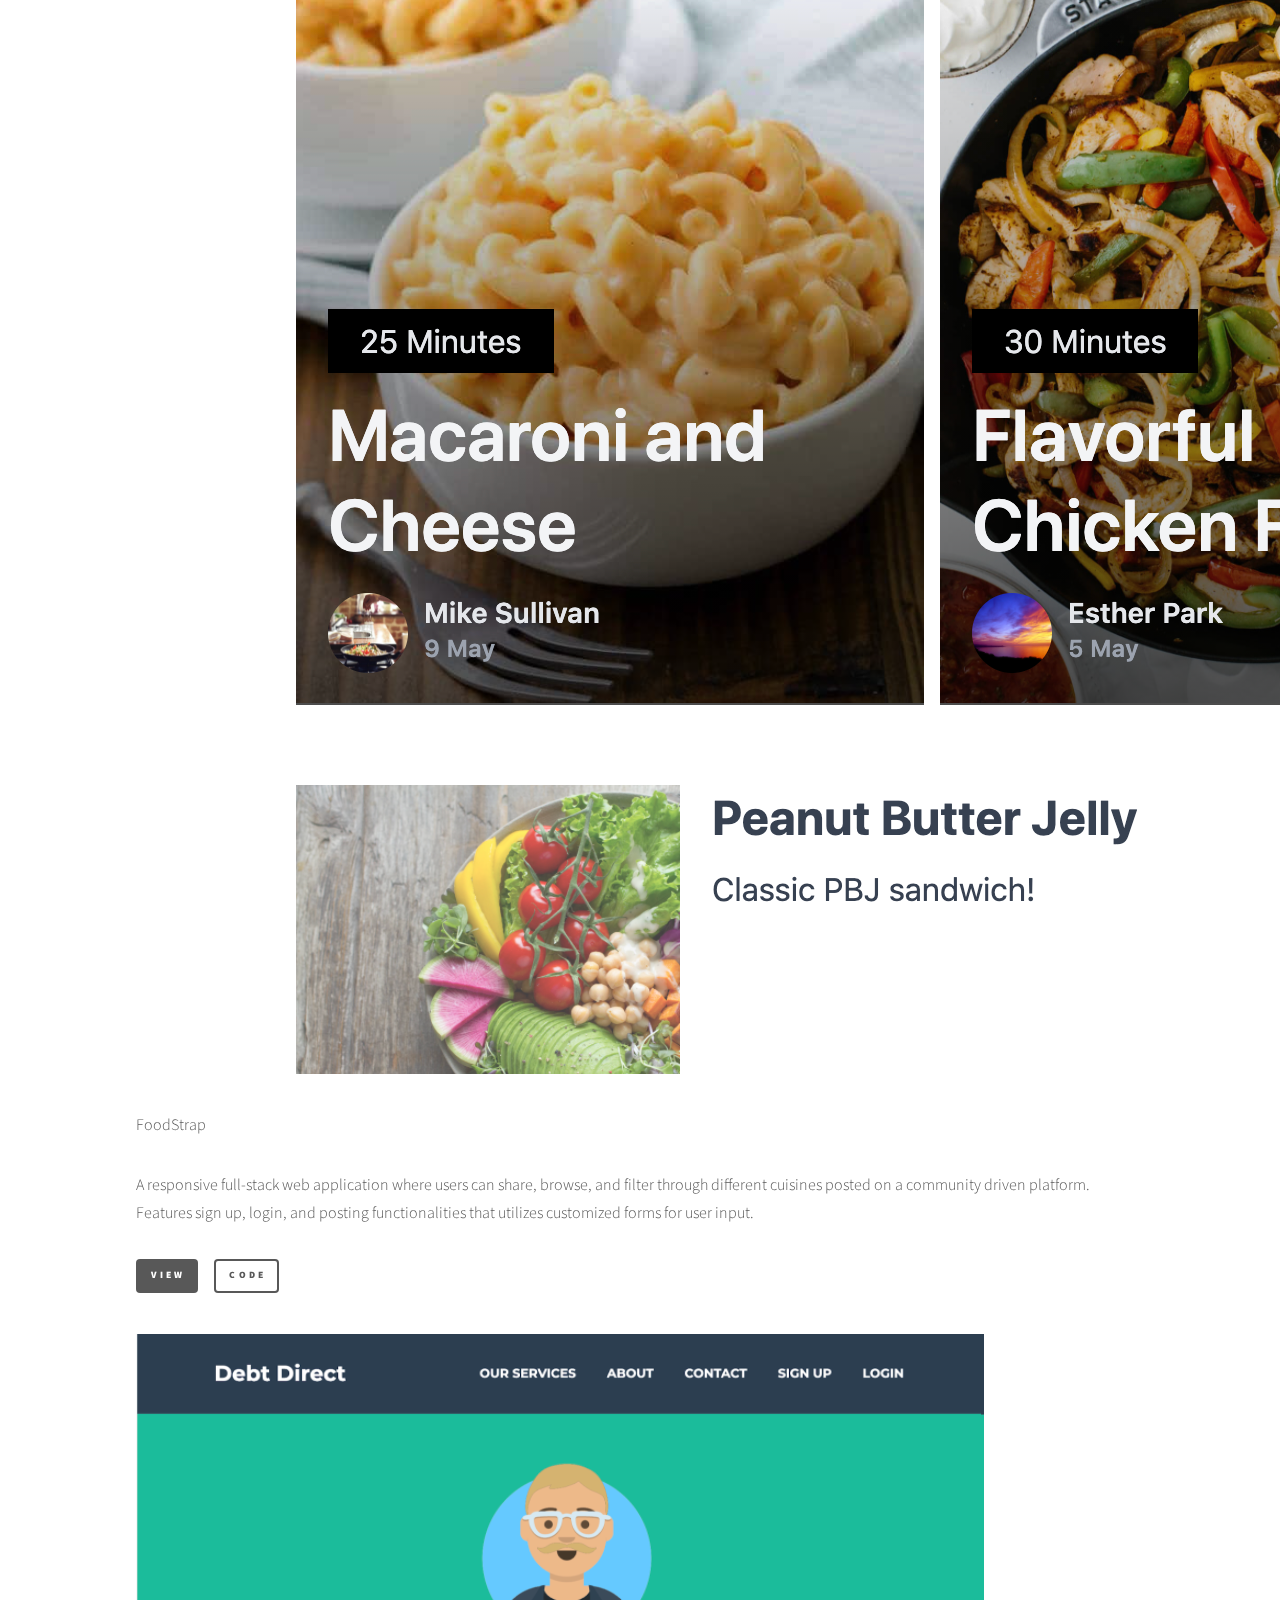
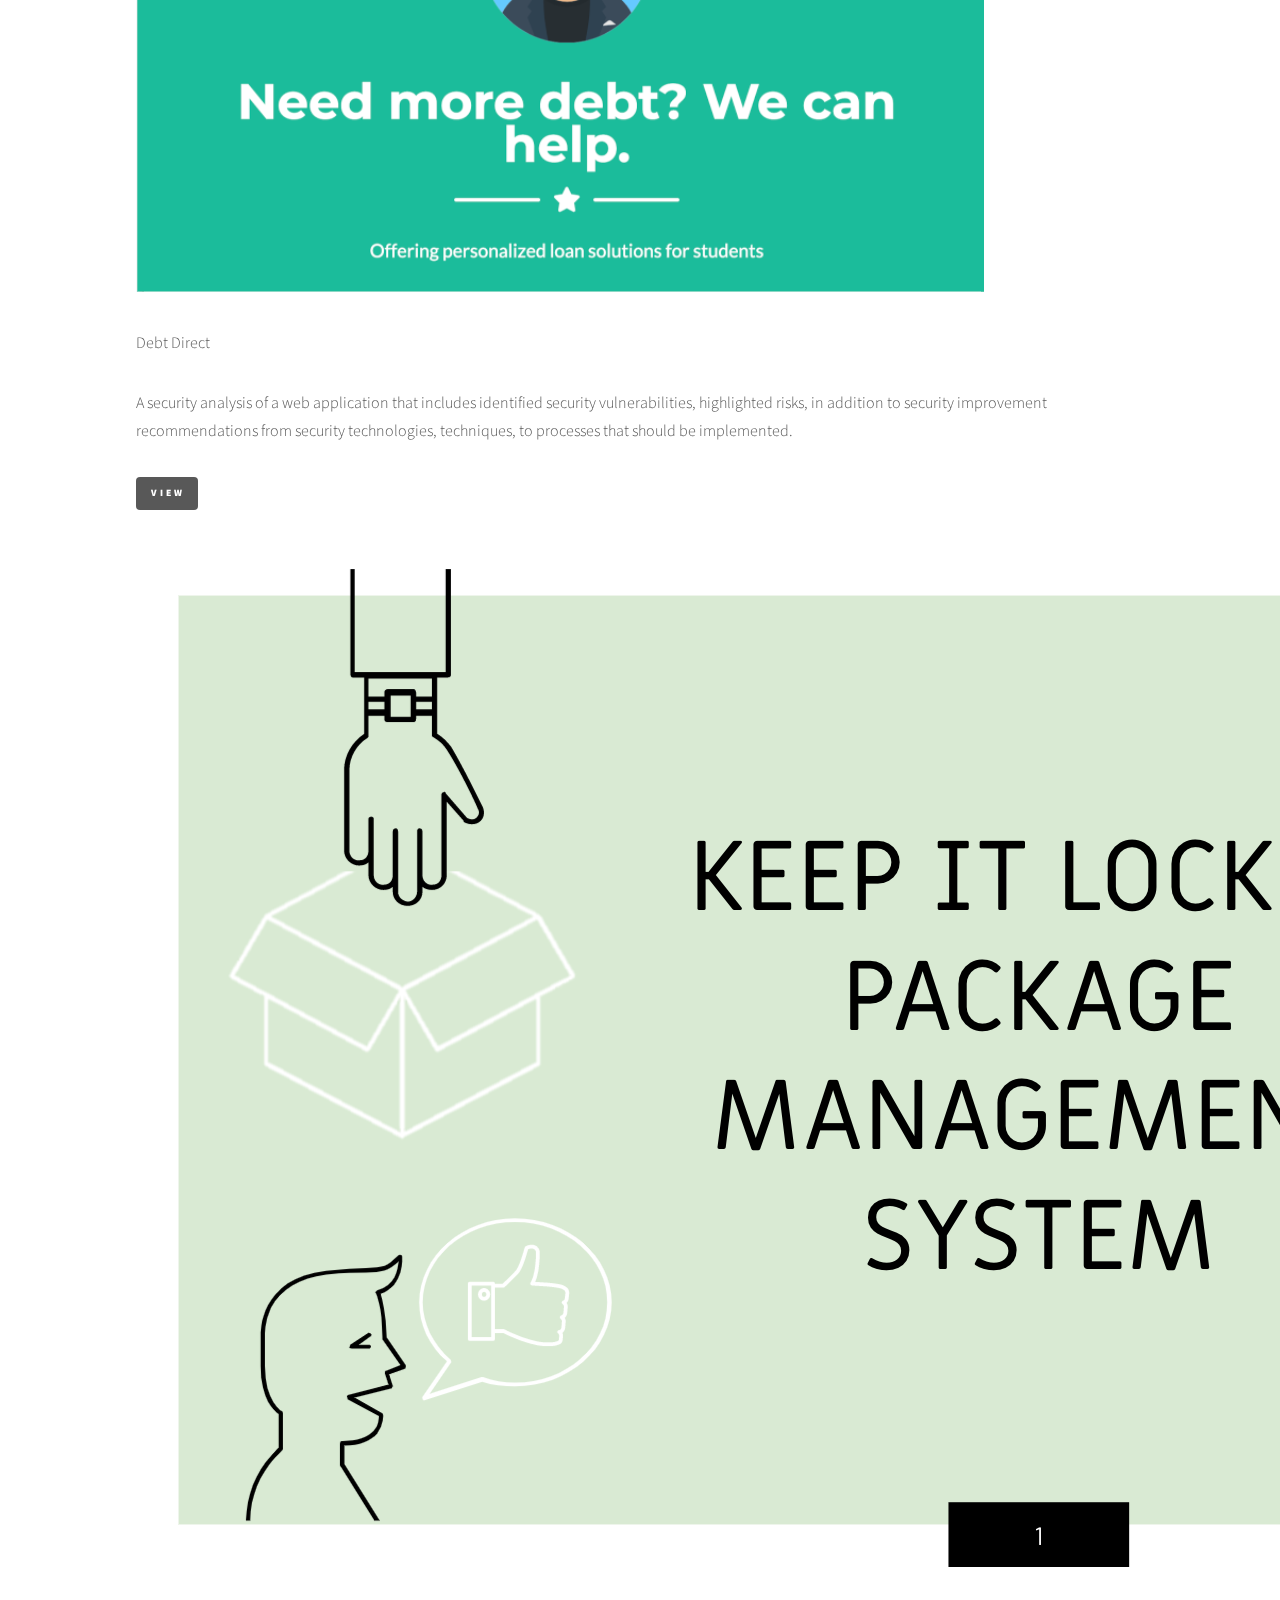
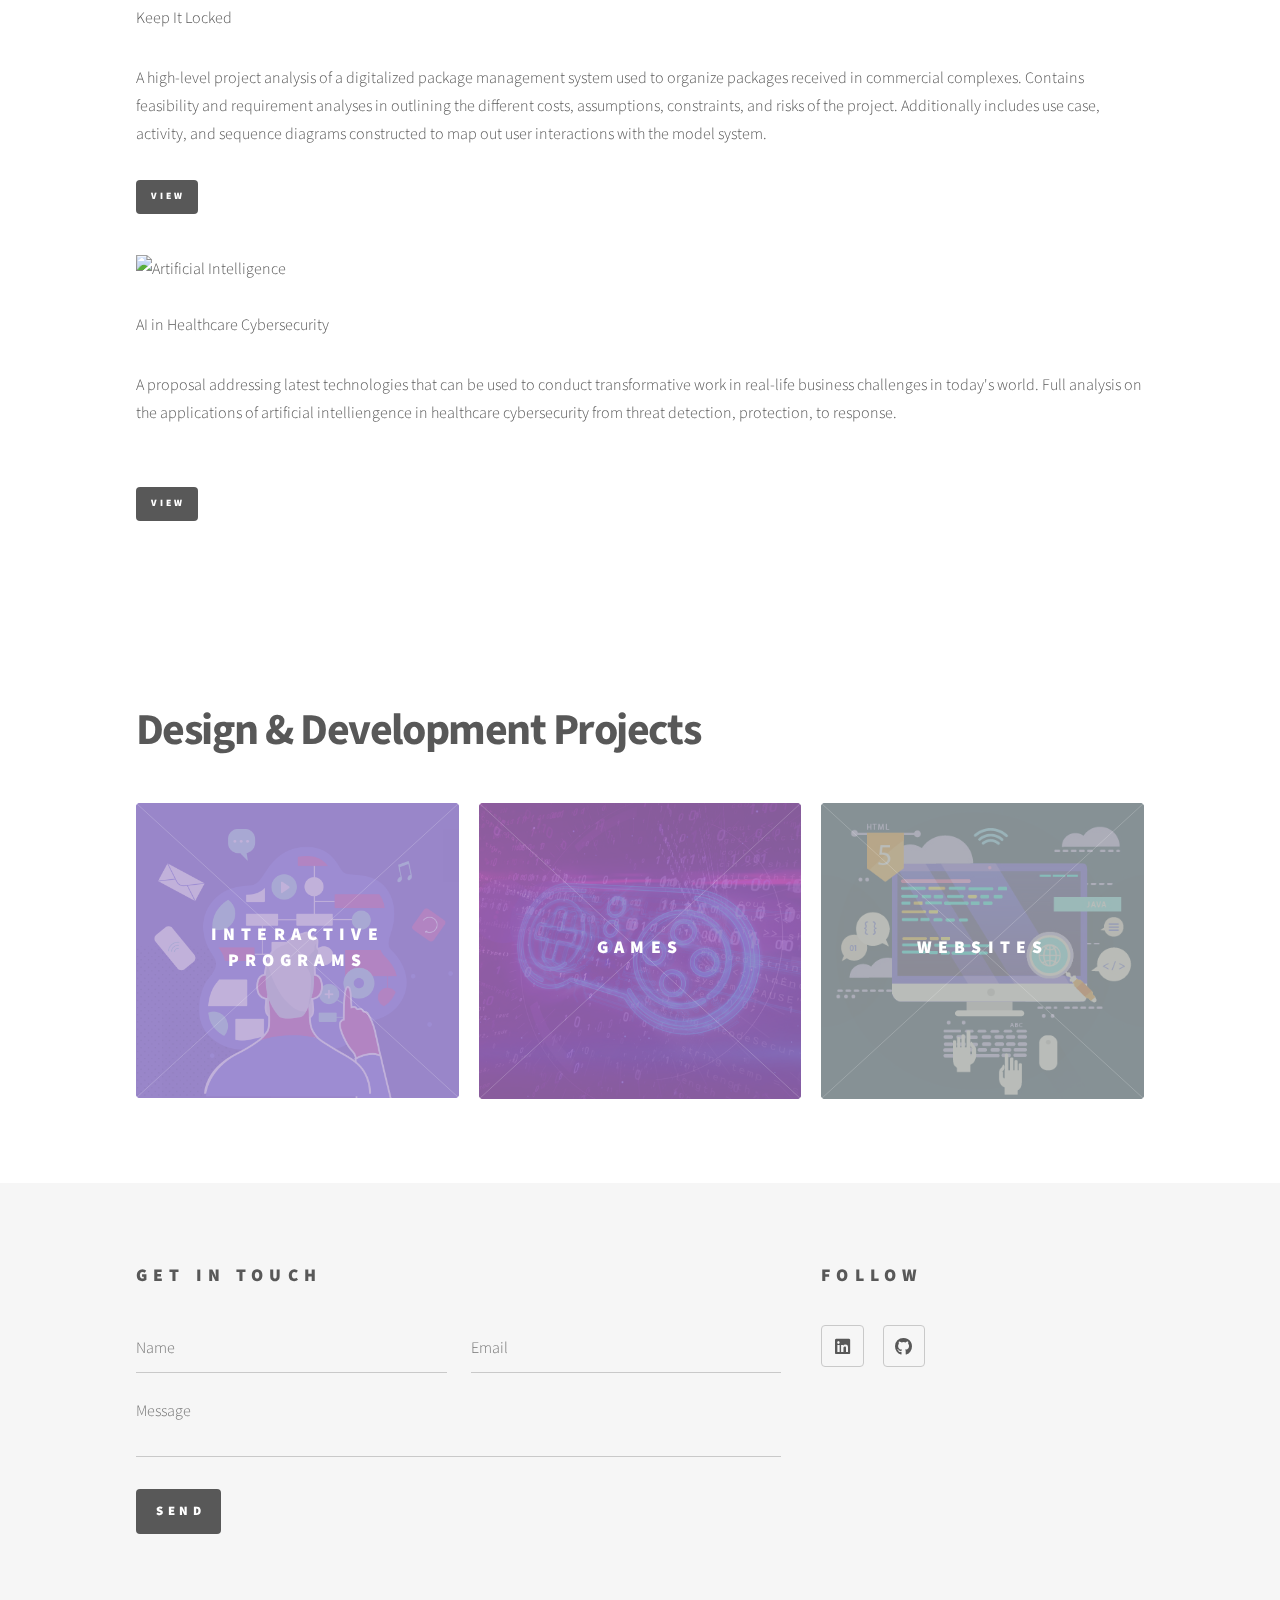
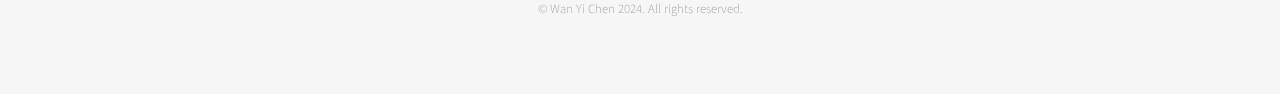
==== commit 4dc044ba: "Update index.html" ====
--- a/index.html
+++ b/index.html
@@ -135,8 +135,9 @@
                                             <p class="text-2xl md:text-2xl font-bold leading-normal md:leading-relaxed mb-2">CRM Platforms</p> 
                                             <p class="text-2xl md:text-2xl font-bold leading-normal md:leading-relaxed mb-2"></p> 
 											<ul>
+												<li>Salesforce Marketing Cloud</li>
                                                 <li>Luminate Online</li>
-												<li>Salesforce Marketing Cloud</li>
+												
 												<li>Charity Engine</li>
 											</ul>
 											
@@ -184,7 +185,7 @@
                                     <br>
                                       
 									<ul class="actions">
-										<li><a href="https://drive.google.com/file/d/18o-GOjM1b8qP3VtBN385Vcfc3xRdpAsq/view?usp=sharing" target="_blank" class="button primary icon solid fa-download"> Resume</a></li>
+										<li><a href="https://drive.google.com/file/d/1Ga1PabkoQQW4H1deHno4IDU0tIspisuY/view?usp=share_link" target="_blank" class="button primary icon solid fa-download"> Resume</a></li>
 										<!--<li><a href="#" class="button icon solid fa-upload">Icon</a></li>-->
 									</ul>
                                       
@@ -233,10 +234,10 @@
                                           <div class="order-1 w-5/12"></div>
                                           <div class="order-1  w-5/12 px-1 py-4 text-left">
                                             <p class="mb-3 text-base text-green-500">June 2022 - Present</p>
-                                            <a href="https://drive.google.com/file/d/1oU4wY3u3z5KN8AJlQ_KygaavqX9gW6Qo/view" target="_blank"><h4 class="mb-3 font-bold text-lg md:text-2xl">Dentsu</h4></a>
+                                            <a href="https://drive.google.com/file/d/13NQNAq7IclB6vmafduGLkP41Hmztmjd4/view?usp=share_link" target="_blank"><h4 class="mb-3 font-bold text-lg md:text-2xl">Dentsu</h4></a>
                                             <!--<img class="py-4" src="imgs/aycreative.png" />-->
                                             <p class="text-sm md:text-base leading-snug text-gray text-opacity-100">
-                                        	Work with various clients to manage marketing and transactional email campaigns from setup, development, execution, to performance analysis. Build and maintain key functionalities for donation forms, create interactive web pages, and build dynamic personalized emails. Implement precise audience targeting and segmentation to enhance engagement, and monitor email performance to drive continuous improvements.
+                                        	Work with various clients to manage marketing and transactional email campaigns from setup, development, execution, to performance analysis. Build dynamic personalized emails and interactive web pages. Implement precise audience targeting and segmentation to enhance engagement, and monitor email performance to drive continuous improvements.
                                             </p>
                                           </div>
                                         </div>
